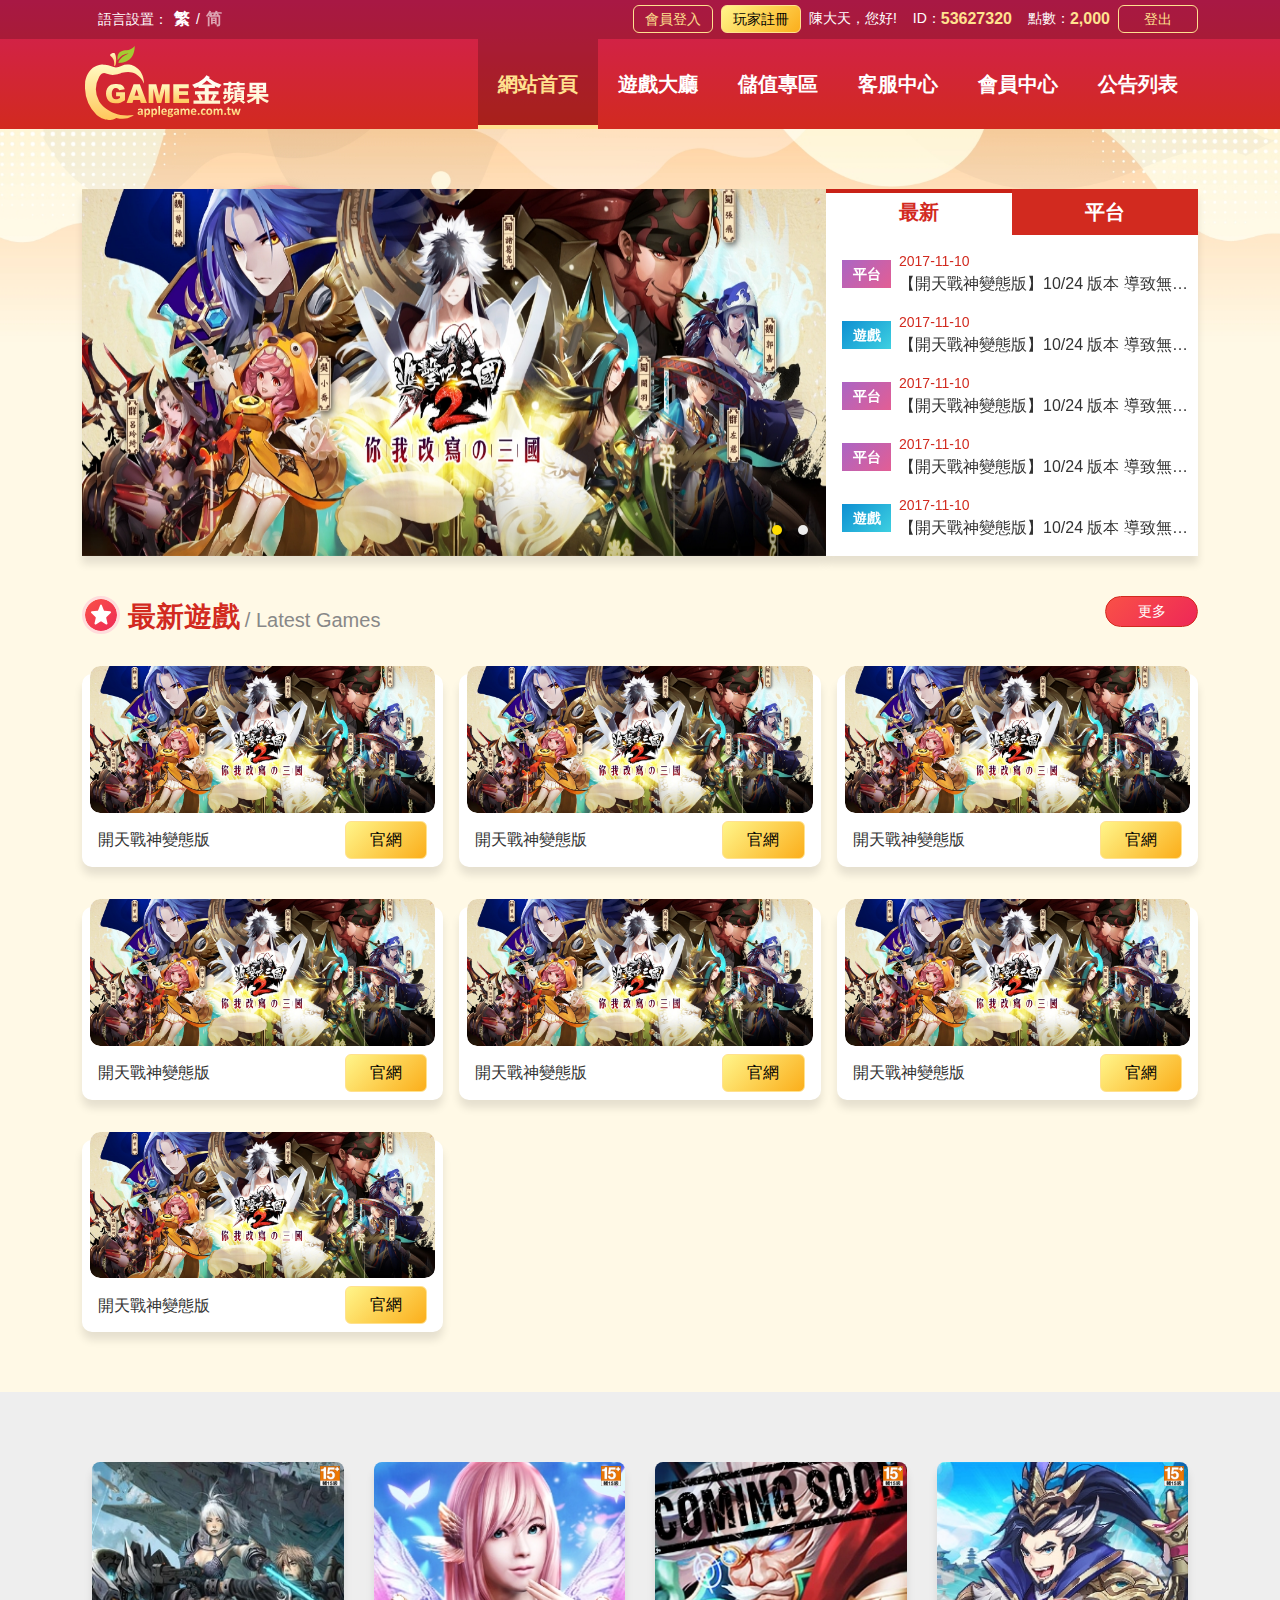
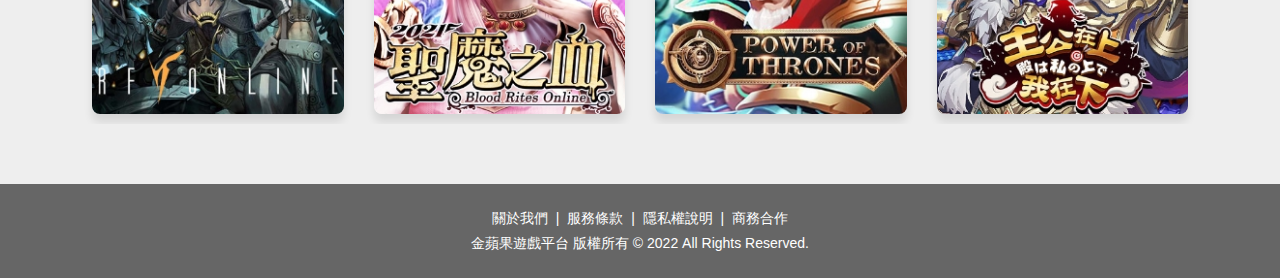
==== index.html @ 27bba3b9 "20220608_上傳" ====
<!DOCTYPE html>
<html lang="en">

<head>
    <meta charset="UTF-8">
    <meta name="viewport" content="width=device-width, initial-scale=1, shrink-to-fit=no">

    <meta http-equiv="X-UA-Compatible" content="ie=edge">
    <title>金蘋果遊戲平台</title>

    <!--bootstrap
    <link href="css/bootstrap.css" rel="stylesheet">-->

    <!-- 輪播樣式-Owl Stylesheets -->
    <link href="css/rd/owl.carousel.min.css" rel="stylesheet">
    <link href="css/rd/owl.theme.default.min.css" rel="stylesheet">

    <!--style-->
    <link href="css/all.css" rel="stylesheet">
</head>

<body>
    <header id="topnav" class="header">
        <a href="index.html" class="header-logo mr-md-auto"><img src="images/header/logo.svg"></a>
        <div class="ml-auto">
            <a class="header_navIcon" onclick="toggle('#navWrap')"><img src="images/header/icon_menu.svg"></a>

            <nav id="navWrap" class="header_nav navWrap">
                <div class="mask" onclick="toggle('#navWrap')"></div>
                <div class="cont">
                    <div class="nav-login-block">
                        <div class="container justify-content-between">
                            <div class="d-lg-flex order-2">
                                <div class="row gx-2">
                                    <div class="col-6 d-grid">
                                        <button type="button" class="btn btn-outline-secondary" onclick="window.location.href='login.html';">會員登入</button>
                                    </div>
                                    <div class="col-6 d-grid">
                                        <button type="button" class="btn btn-secondary">玩家註冊</button>
                                    </div>
                                </div>
                                <div class="info-login">
                                    <h3>陳大天，您好!</h3>
                                    <p class="info-login-text01">
                                        <span>ID：</span>
                                        <span class="info-amount">53627320</span>
                                    </p>
                                    <p class="info-login-text02">
                                        <span>點數：</span>
                                        <span class="info-amount">2,000</span>
                                    </p>
                                    <div class="d-grid col-lg-2">
                                        <button type="button" class="btn btn-outline-secondary">登出</button>
                                    </div>
                                </div>
                            </div>
                            <div class="lang-block">語言設置：<a href="#" class="tw active">繁</a>/<a href="#" class="cn">简</a>
                            </div>
                        </div>
                    </div>
                    <div class="nav-box container">
                        <ul class="nav justify-content-end">
                            <!--menu-->
                            <li class="nav-item active"><a class="nav-link" href="index.html"><span><img src="images/common_icon/icon_navlist.svg"></span>網站首頁</a></li>
                            <li class="nav-item"><a class="nav-link" href="game-list.html"><span><img src="images/common_icon/icon_navlist.svg"></span>遊戲大廳</a></li>
                            <li class="nav-item"><a class="nav-link" href="pay.html"><span><img src="images/common_icon/icon_navlist.svg"></span>儲值專區</a></li>
                            <li class="nav-item"><a class="nav-link" href="faq.html"><span><img src="images/common_icon/icon_navlist.svg"></span>客服中心</a></li>
                            <li class="nav-item"><a class="nav-link" href="member.html"><span><img src="images/common_icon/icon_navlist.svg"></span>會員中心</a></li>
                            <li class="nav-item"><a class="nav-link" href="news-list.html"><span><img src="images/common_icon/icon_navlist.svg"></span>公告列表</a></li>
                        </ul>
                    </div>
                    <!--/menu-->

                </div>
            </nav>
        </div>
    </header>
    <div class="wrap">
        <div class="section section-style01">
            <div class="container">
                <div class="row g-0">
                    <div class="col-lg-8 mb-3">
                        <div class="main-random-block shadow">
                            <!--大輪播-->
                            <div id="main-random" class="owl-carousel owl-theme">
                                <div class="item">
                                    <div class="rd-shading"></div>
                                    <img src="images/gamePic/gamePic_01.jpg" alt="">
                                </div>
                                <div class="item">
                                    <div class="rd-shading"></div>
                                    <img src="images/gamePic/gamePic_02.jpg" alt="">
                                </div>
                            </div>
                            <!--/大輪播-->
                        </div>
                    </div>
                    <div class="col-lg-4 mb-3">
                        <div class="con-block rounded-0 shadow">
                            <!--最新公告-->
                            <div class="news-list">
                                <div class="tabs-style01 bg-danger">
                                    <div class="nav nav-pills nav-fill" id="pills-tab" role="tablist">
                                        <a class="nav-item nav-link active" id="news-type01-tab" data-bs-toggle="pill" data-bs-target="#news-type01" role="tab" aria-controls="news-type01" aria-selected="true">
                                            <span>最新</span>
                                        </a>
                                        <a class="nav-item nav-link" id="news-type02-tab" data-bs-toggle="pill" data-bs-target="#news-type02" role="tab" aria-controls="news-type02" aria-selected="false">
                                            <span>平台</span>
                                        </a>
                                    </div>
                                </div>
                                <div class="tab-content p-lg-2 p-1" id="pills-tabContent">
                                    <div class="tab-pane fade show active" id="news-type01" role="tabpanel" aria-labelledby="news-type01-tab">
                                        <ul>
                                            <li>
                                                <a href="news-infor.html" class="news-list-item d-flex align-items-center">
                                                    <span class="badge badge-bg1-gradient me-2">平台</span>
                                                    <div class="news-list-r">
                                                        <div class="text-danger fs-14">2017-11-10</div>
                                                        <div class="text-truncate">【開天戰神變態版】10/24 版本 導致無法登入問題</div>
                                                    </div>
                                                </a>
                                            </li>
                                            <li>
                                                <a href="news-infor.html" class="news-list-item d-flex align-items-center">
                                                    <span class="badge badge-bg2-gradient me-2">遊戲</span>
                                                    <div class="news-list-r">
                                                        <div class="text-danger fs-14">2017-11-10</div>
                                                        <div class="text-truncate">【開天戰神變態版】10/24 版本 導致無法登入問題</div>
                                                    </div>
                                                </a>
                                            </li>
                                            <li>
                                                <a href="news-infor.html" class="news-list-item d-flex align-items-center">
                                                    <span class="badge badge-bg1-gradient me-2">平台</span>
                                                    <div class="news-list-r">
                                                        <div class="text-danger fs-14">2017-11-10</div>
                                                        <div class="text-truncate">【開天戰神變態版】10/24 版本 導致無法登入問題</div>
                                                    </div>
                                                </a>
                                            </li>
                                            <li>
                                                <a href="news-infor.html" class="news-list-item d-flex align-items-center">
                                                    <span class="badge badge-bg1-gradient me-2">平台</span>
                                                    <div class="news-list-r">
                                                        <div class="text-danger fs-14">2017-11-10</div>
                                                        <div class="text-truncate">【開天戰神變態版】10/24 版本 導致無法登入問題</div>
                                                    </div>
                                                </a>
                                            </li>
                                            <li>
                                                <a href="news-infor.html" class="news-list-item d-flex align-items-center">
                                                    <span class="badge badge-bg2-gradient me-2">遊戲</span>
                                                    <div class="news-list-r">
                                                        <div class="text-danger fs-14">2017-11-10</div>
                                                        <div class="text-truncate">【開天戰神變態版】10/24 版本 導致無法登入問題</div>
                                                    </div>
                                                </a>
                                            </li>
                                        </ul>
                                    </div>
                                    <div class="tab-pane fade" id="news-type02" role="tabpanel" aria-labelledby="news-type02-tab">
                                        <ul>
                                            <li>
                                                <a href="news-infor.html" class="news-list-item d-flex align-items-center">
                                                    <span class="badge badge-bg1-gradient me-2">平台</span>
                                                    <div class="news-list-r">
                                                        <div class="text-danger fs-14">2017-11-10</div>
                                                        <div class="text-truncate">【開天戰神變態版】10/24 版本 導致無法登入問題</div>
                                                    </div>
                                                </a>
                                            </li>
                                            <li>
                                                <a href="news-infor.html" class="news-list-item d-flex align-items-center">
                                                    <span class="badge badge-bg1-gradient me-2">平台</span>
                                                    <div class="news-list-r">
                                                        <div class="text-danger fs-14">2017-11-10</div>
                                                        <div class="text-truncate">【開天戰神變態版】10/24 版本 導致無法登入問題</div>
                                                    </div>
                                                </a>
                                            </li>
                                            <li>
                                                <a href="news-infor.html" class="news-list-item d-flex align-items-center">
                                                    <span class="badge badge-bg1-gradient me-2">平台</span>
                                                    <div class="news-list-r">
                                                        <div class="text-danger fs-14">2017-11-10</div>
                                                        <div class="text-truncate">【開天戰神變態版】10/24 版本 導致無法登入問題</div>
                                                    </div>
                                                </a>
                                            </li>
                                            <li>
                                                <a href="news-infor.html" class="news-list-item d-flex align-items-center">
                                                    <span class="badge badge-bg1-gradient me-2">平台</span>
                                                    <div class="news-list-r">
                                                        <div class="text-danger fs-14">2017-11-10</div>
                                                        <div class="text-truncate">【開天戰神變態版】10/24 版本 導致無法登入問題</div>
                                                    </div>
                                                </a>
                                            </li>
                                            <li>
                                                <a href="news-infor.html" class="news-list-item d-flex align-items-center">
                                                    <span class="badge badge-bg1-gradient me-2">平台</span>
                                                    <div class="news-list-r">
                                                        <div class="text-danger fs-14">2017-11-10</div>
                                                        <div class="text-truncate">【開天戰神變態版】10/24 版本 導致無法登入問題</div>
                                                    </div>
                                                </a>
                                            </li>
                                        </ul>
                                    </div>
                                    <div class="tab-pane fade" id="news-type03" role="tabpanel" aria-labelledby="news-type03-tab">
                                        <ul>
                                            <li>
                                                <a href="news-infor.html" class="news-list-item d-flex align-items-center">
                                                    <span class="badge bg-info me-2">遊戲</span>
                                                    <div class="news-list-r">
                                                        <div class="text-danger fs-14">2017-11-10</div>
                                                        <div class="text-truncate">【開天戰神變態版】10/24 版本 導致無法登入問題</div>
                                                    </div>
                                                </a>
                                            </li>
                                            <li>
                                                <a href="news-infor.html" class="news-list-item d-flex align-items-center">
                                                    <span class="badge bg-info me-2">遊戲</span>
                                                    <div class="news-list-r">
                                                        <div class="text-danger fs-14">2017-11-10</div>
                                                        <div class="text-truncate">【開天戰神變態版】10/24 版本 導致無法登入問題</div>
                                                    </div>
                                                </a>
                                            </li>
                                            <li>
                                                <a href="news-infor.html" class="news-list-item d-flex align-items-center">
                                                    <span class="badge bg-info me-2">遊戲</span>
                                                    <div class="news-list-r">
                                                        <div class="text-danger fs-14">2017-11-10</div>
                                                        <div class="text-truncate">【開天戰神變態版】10/24 版本 導致無法登入問題</div>
                                                    </div>
                                                </a>
                                            </li>
                                            <li>
                                                <a href="news-infor.html" class="news-list-item d-flex align-items-center">
                                                    <span class="badge bg-info me-2">遊戲</span>
                                                    <div class="news-list-r">
                                                        <div class="text-danger fs-14">2017-11-10</div>
                                                        <div class="text-truncate">【開天戰神變態版】10/24 版本 導致無法登入問題</div>
                                                    </div>
                                                </a>
                                            </li>
                                            <li>
                                                <a href="news-infor.html" class="news-list-item d-flex align-items-center">
                                                    <span class="badge bg-info me-2">遊戲</span>
                                                    <div class="news-list-r">
                                                        <div class="text-danger fs-14">2017-11-10</div>
                                                        <div class="text-truncate">【開天戰神變態版】10/24 版本 導致無法登入問題</div>
                                                    </div>
                                                </a>
                                            </li>
                                        </ul>
                                    </div>
                                </div>
                            </div>
                        </div>
                        <!-- /遊戲公告-->
                    </div>
                </div>
                <h2 class="subtitle-style01 mt-lg-4 mt-2 mb-0 clearfix">
                    <img src="images/home/subtitle_newgames.svg">
                    <span>最新遊戲</span><span class="en">/ Latest Games</span>
                    <div class="col-lg-1 col-2 d-grid float-end">
                        <button type="button" class="btn btn-sm btn-primary rounded-pill">更多</button>
                    </div>
                </h2>
                <!--最新遊戲-->
                <div class="row g-3 gy-lg-4 mt-0">
                    <div class="col-lg-4 col-md-6 pt-3">
                        <div class="card pd-item shadow px-2">
                            <div class="row g-0">
                              <div class="col-md-12 col-4 overflow-hidden rounded-3 mt-n2 mb-md-0 mb-2">
                                <img src="images/gamePic/gamePic_01.jpg" class="card-img w-100 h-100 o-f-cover" alt="">
                              </div>
                              <div class="col-md-12 col-8">
                                <div class="card-body d-flex align-items-center justify-content-between">
                                  <h6 class="card-title text-truncate mb-0">開天戰神變態版</h6>
                                  <button type="button" class="col-lg-3 col-4 btn btn-secondary">官網</button>
                                </div>
                              </div>
                            </div>
                        </div>
                    </div>
                    <div class="col-lg-4 col-md-6 pt-3">
                        <div class="card pd-item shadow px-2">
                            <div class="row g-0">
                              <div class="col-md-12 col-4 overflow-hidden rounded-3 mt-n2 mb-md-0 mb-2">
                                <img src="images/gamePic/gamePic_01.jpg" class="card-img w-100 h-100 o-f-cover" alt="">
                              </div>
                              <div class="col-md-12 col-8">
                                <div class="card-body d-flex align-items-center justify-content-between">
                                  <h6 class="card-title text-truncate mb-0">開天戰神變態版</h6>
                                  <button type="button" class="col-lg-3 col-4 btn btn-secondary">官網</button>
                                </div>
                              </div>
                            </div>
                        </div>
                    </div>
                    <div class="col-lg-4 col-md-6 pt-3">
                        <div class="card pd-item shadow px-2">
                            <div class="row g-0">
                              <div class="col-12 overflow-hidden rounded-3 mt-n2 mb-md-0 mb-2">
                                <img src="images/gamePic/gamePic_01.jpg" class="card-img w-100 h-100 o-f-cover" alt="">
                              </div>
                              <div class="col-12">
                                <div class="card-body d-flex align-items-center justify-content-between">
                                  <h6 class="card-title text-truncate mb-0">開天戰神變態版</h6>
                                  <button type="button" class="col-lg-3 col-4 btn btn-secondary">官網</button>
                                </div>
                              </div>
                            </div>
                        </div>
                    </div>
                    <div class="col-lg-4 col-md-6 pt-3">
                        <div class="card pd-item shadow px-2">
                            <div class="row g-0">
                              <div class="col-md-12 col-4 overflow-hidden rounded-3 mt-n2 mb-md-0 mb-2">
                                <img src="images/gamePic/gamePic_01.jpg" class="card-img w-100 h-100 o-f-cover" alt="">
                              </div>
                              <div class="col-md-12 col-8">
                                <div class="card-body d-flex align-items-center justify-content-between">
                                  <h6 class="card-title text-truncate mb-0">開天戰神變態版</h6>
                                  <button type="button" class="col-lg-3 col-4 btn btn-secondary">官網</button>
                                </div>
                              </div>
                            </div>
                        </div>
                    </div>
                    <div class="col-lg-4 col-md-6 pt-3">
                        <div class="card pd-item shadow px-2">
                            <div class="row g-0">
                              <div class="col-md-12 col-4 overflow-hidden rounded-3 mt-n2 mb-md-0 mb-2">
                                <img src="images/gamePic/gamePic_01.jpg" class="card-img w-100 h-100 o-f-cover" alt="">
                              </div>
                              <div class="col-md-12 col-8">
                                <div class="card-body d-flex align-items-center justify-content-between">
                                  <h6 class="card-title text-truncate mb-0">開天戰神變態版</h6>
                                  <button type="button" class="col-lg-3 col-4 btn btn-secondary">官網</button>
                                </div>
                              </div>
                            </div>
                        </div>
                    </div>
                    <div class="col-lg-4 col-md-6 pt-3">
                        <div class="card pd-item shadow px-2">
                            <div class="row g-0">
                              <div class="col-md-12 col-4 overflow-hidden rounded-3 mt-n2 mb-md-0 mb-2">
                                <img src="images/gamePic/gamePic_01.jpg" class="card-img w-100 h-100 o-f-cover" alt="">
                              </div>
                              <div class="col-md-12 col-8">
                                <div class="card-body d-flex align-items-center justify-content-between">
                                  <h6 class="card-title text-truncate mb-0">開天戰神變態版</h6>
                                  <button type="button" class="col-lg-3 col-4 btn btn-secondary">官網</button>
                                </div>
                              </div>
                            </div>
                        </div>
                    </div>
                    <div class="col-lg-4 col-md-6 pt-3">
                        <div class="card pd-item shadow px-2">
                            <div class="row g-0">
                              <div class="col-md-12 col-4 overflow-hidden rounded-3 mt-n2 mb-md-0 mb-2">
                                <img src="images/gamePic/gamePic_01.jpg" class="card-img w-100 h-100 o-f-cover" alt="">
                              </div>
                              <div class="col-md-12 col-8">
                                <div class="card-body d-flex align-items-center justify-content-between">
                                  <h6 class="card-title text-truncate mb-0">開天戰神變態版</h6>
                                  <button type="button" class="col-lg-3 col-4 btn btn-secondary">官網</button>
                                </div>
                              </div>
                            </div>
                        </div>
                    </div>
                </div>
                <!--/最新遊戲-->
            </div>
        </div>
        <div class="section section-style02">
            <div class="container">
                <div class="ad-block">
                    <!--AD廣告-->
                    <div id="ad-random" class="owl-carousel owl-theme">
                        <div class="item ad-item">
                            <a href="#" class="ad-img shadow">
                                <img class="gameList-tagAge" src="images/game_rating15.jpg" alt="輔導級">
                                <img src="images/adPic/adPic_01.jpg" alt="">
                            </a>
                        </div>
                        <div class="item ad-item">
                            <a href="#" class="ad-img shadow">
                                <img class="gameList-tagAge" src="images/game_rating15.jpg" alt="輔導級">
                                <img src="images/adPic/adPic_02.jpg" alt="">
                            </a>
                        </div>
                        <div class="item ad-item">
                            <a href="#" class="ad-img shadow">
                                <img class="gameList-tagAge" src="images/game_rating15.jpg" alt="輔導級">
                                <img src="images/adPic/adPic_03.jpg" alt="">
                            </a>
                        </div>
                        <div class="item ad-item">
                            <a href="#" class="ad-img shadow">
                                <img class="gameList-tagAge" src="images/game_rating15.jpg" alt="輔導級">
                                <img src="images/adPic/adPic_04.jpg" alt="">
                            </a>
                        </div>
                        <div class="item ad-item">
                            <a href="#" class="ad-img shadow">
                                <img class="gameList-tagAge" src="images/game_rating15.jpg" alt="輔導級">
                                <img src="images/adPic/adPic_05.jpg" alt="">
                            </a>
                        </div>
                    </div>
                </div>
                <!--/AD廣告-->
            </div>
        </div>
    </div>
    <footer class="footer">
        <!--footer-->
        <div class="container text-center">
            <p class="footer-link"><a href="#">關於我們</a> | <a href="#">服務條款</a> | <a href="#">隱私權說明</a> | <a href="#">商務合作</a></p>
            <p>金蘋果遊戲平台 版權所有 © 2022 All Rights Reserved.</p>
        </div>

    </footer>
    <!--/footer-->

    <div class="tabbar">
        <!--tabbar-->
        <a href="index.html" class="col active">
            <img class="icon-off" src="images/tabbar/icon_home_r.svg" alt="">
            <img class="icon-on" src="images/tabbar/icon_home_w.svg" alt="">
            <p>首頁</p>
        </a>
        <a href="game-list.html" class="col">
            <img class="icon-off" src="images/tabbar/icon_game_r.svg" alt="">
            <img class="icon-on" src="images/tabbar/icon_game_w.svg" alt="">
            <p>遊戲</p>
        </a>
        <a href="news-list.html" class="col">
            <img class="icon-off" src="images/tabbar/icon_news_r.svg" alt="">
            <img class="icon-on" src="images/tabbar/icon_news_w.svg" alt="">
            <p>公告</p>
        </a>
        <a href="login.html" class="col">
            <img class="icon-off" src="images/tabbar/icon_register_r.svg" alt="">
            <img class="icon-on" src="images/tabbar/icon_register_w.svg" alt="">
            <p>註冊</p>
        </a>
        <a href="login.html" class="col">
            <img class="icon-off" src="images/tabbar/icon_login_r.svg" alt="">
            <img class="icon-on" src="images/tabbar/icon_login_w.svg" alt="">
            <p>登入</p>
        </a>
    </div>
    <!--/tabbar-->

    <!--bootstrap-->
    <script src="js/bootstrap.bundle.min.js"></script>
    <script>
        function toggle(id) {
            $('.open').not($(id)).removeClass('open');
            $(id).toggleClass('open');
        }
    </script>

    <script>
        /* 提示框 */
        $(function() {
            $('[data-toggle="tooltip"]').tooltip()
        })
    </script>


    <!-- owl輪播套件 -->
    <!-- javascript-for輪播 -->
    <script src="js/rd/sponsor/jquery.min.js"></script>
    <script src="js/rd/owl.carousel.min.js"></script>
    <!-- owl輪播套件 -->
    <script>
        $(document).ready(function() {
            var owl = $('#main-random');
            owl.owlCarousel({
                loop: true,
                nav: false,
                dots: true,
                autoplay: true,
                autoplayTimeout: 2500,
                autoplayHoverPause: true,
                items: 1,
                animateOut: 'fadeOut'
            });
        })
    </script>


    <!-- owl輪播套件/AD廣告 -->
    <script>
        $(document).ready(function() {
            var owl = $('#ad-random');
            owl.owlCarousel({
                loop: true,
                nav: false,
                dots: false,
                margin: 10,
                autoplay: true,
                autoplayTimeout: 2000,
                autoplayHoverPause: true,
                responsiveClass: true,
                responsive: {
                    0: {
                        items: 2,
                    },
                    420: {
                        items: 3,
                    },
                    1000: {
                        items: 4,
                    }
                }
            });
            owl.on('mousewheel', '.owl-stage', function(e) {
                if (e.deltaY > 0) {
                    owl.trigger('next.owl');
                } else {
                    owl.trigger('prev.owl');
                }
                e.preventDefault();
            });
        })
    </script>

    <!--header fixed-->
    <script>
        $(document).ready(function(){
            $(window).scroll(function(){
                var scrollTop = $(window).scrollTop();
                if (scrollTop > 46) {
                    $('body').addClass('header-fixed');
                } else {
                    $('body').removeClass('header-fixed');
                }
            });
        });
    </script>
</body>

</html>
---- css/all.css ----
@charset "UTF-8";
:root {
  --bs-blue: #429FDE;
  --bs-indigo: #6610f2;
  --bs-purple: #6f42c1;
  --bs-pink: #d63384;
  --bs-red: #D22A1F;
  --bs-orange: #FF5E00;
  --bs-yellow: #FFE18F;
  --bs-green: #198754;
  --bs-teal: #20c997;
  --bs-cyan: #309AC1;
  --bs-white: #FFFFFF;
  --bs-gray: #666666;
  --bs-gray-dark: #333333;
  --bs-gray-100: #F5F5F5;
  --bs-gray-200: #EEEEEE;
  --bs-gray-300: #DDDDDD;
  --bs-gray-400: #999999;
  --bs-gray-500: #888888;
  --bs-gray-600: #666666;
  --bs-gray-700: #495057;
  --bs-gray-800: #333333;
  --bs-gray-900: #212529;
  --bs-primary: #D22A1F;
  --bs-secondary: #FFE18F;
  --bs-success: #198754;
  --bs-info: #309AC1;
  --bs-warning: #FF5E00;
  --bs-danger: #D22A1F;
  --bs-light: #F5F5F5;
  --bs-dark: #333333;
  --bs-primary-rgb: 210, 42, 31;
  --bs-secondary-rgb: 255, 225, 143;
  --bs-success-rgb: 25, 135, 84;
  --bs-info-rgb: 48, 154, 193;
  --bs-warning-rgb: 255, 94, 0;
  --bs-danger-rgb: 210, 42, 31;
  --bs-light-rgb: 245, 245, 245;
  --bs-dark-rgb: 51, 51, 51;
  --bs-white-rgb: 255, 255, 255;
  --bs-black-rgb: 0, 0, 0;
  --bs-body-color-rgb: 51, 51, 51;
  --bs-body-bg-rgb: 255, 249, 230;
  --bs-font-sans-serif: system-ui, -apple-system, "Segoe UI", Roboto, "Helvetica Neue", Arial, "Noto Sans", "Liberation Sans", sans-serif, "Apple Color Emoji", "Segoe UI Emoji", "Segoe UI Symbol", "Noto Color Emoji";
  --bs-font-monospace: SFMono-Regular, Menlo, Monaco, Consolas, "Liberation Mono", "Courier New", monospace;
  --bs-gradient: linear-gradient(180deg, rgba(255, 255, 255, 0.15), rgba(255, 255, 255, 0));
  --bs-body-font-family: Heebo, sans-serif;
  --bs-body-font-size: 1rem;
  --bs-body-font-weight: 400;
  --bs-body-line-height: 1.5;
  --bs-body-color: #333333;
  --bs-body-bg: #FFF9E6;
}

*,
*::before,
*::after {
  -webkit-box-sizing: border-box;
          box-sizing: border-box;
}

@media (prefers-reduced-motion: no-preference) {
  :root {
    scroll-behavior: smooth;
  }
}

body {
  margin: 0;
  font-family: var(--bs-body-font-family);
  font-size: var(--bs-body-font-size);
  font-weight: var(--bs-body-font-weight);
  line-height: var(--bs-body-line-height);
  color: var(--bs-body-color);
  text-align: var(--bs-body-text-align);
  background-color: var(--bs-body-bg);
  -webkit-text-size-adjust: 100%;
  -webkit-tap-highlight-color: rgba(0, 0, 0, 0);
}

hr {
  margin: 1rem 0;
  color: inherit;
  background-color: currentColor;
  border: 0;
  opacity: 0.25;
}

hr:not([size]) {
  height: 1px;
}

h1, .h1, h2, .h2, h3, .h3, h4, .h4, h5, .h5, h6, .h6 {
  margin-top: 0;
  margin-bottom: 0.5rem;
  font-weight: 500;
  line-height: 1.2;
}

h1, .h1 {
  font-size: calc(1.375rem + 1.5vw);
}

@media (min-width: 1200px) {
  h1, .h1 {
    font-size: 2.5rem;
  }
}

h2, .h2 {
  font-size: calc(1.325rem + 0.9vw);
}

@media (min-width: 1200px) {
  h2, .h2 {
    font-size: 2rem;
  }
}

h3, .h3 {
  font-size: calc(1.3rem + 0.6vw);
}

@media (min-width: 1200px) {
  h3, .h3 {
    font-size: 1.75rem;
  }
}

h4, .h4 {
  font-size: calc(1.275rem + 0.3vw);
}

@media (min-width: 1200px) {
  h4, .h4 {
    font-size: 1.5rem;
  }
}

h5, .h5 {
  font-size: 1.25rem;
}

h6, .h6 {
  font-size: 1rem;
}

p {
  margin-top: 0;
  margin-bottom: 1rem;
}

abbr[title],
abbr[data-bs-original-title] {
  -webkit-text-decoration: underline dotted;
          text-decoration: underline dotted;
  cursor: help;
  text-decoration-skip-ink: none;
}

address {
  margin-bottom: 1rem;
  font-style: normal;
  line-height: inherit;
}

ol,
ul {
  padding-left: 2rem;
}

ol,
ul,
dl {
  margin-top: 0;
  margin-bottom: 1rem;
}

ol ol,
ul ul,
ol ul,
ul ol {
  margin-bottom: 0;
}

dt {
  font-weight: 700;
}

dd {
  margin-bottom: .5rem;
  margin-left: 0;
}

blockquote {
  margin: 0 0 1rem;
}

b,
strong {
  font-weight: bolder;
}

small, .small {
  font-size: 0.875em;
}

mark, .mark {
  padding: 0.2em;
  background-color: #fcf8e3;
}

sub,
sup {
  position: relative;
  font-size: 0.75em;
  line-height: 0;
  vertical-align: baseline;
}

sub {
  bottom: -.25em;
}

sup {
  top: -.5em;
}

a {
  color: #429FDE;
  text-decoration: none;
}

a:hover {
  color: #357fb2;
}

a:not([href]):not([class]), a:not([href]):not([class]):hover {
  color: inherit;
  text-decoration: none;
}

pre,
code,
kbd,
samp {
  font-family: var(--bs-font-monospace);
  font-size: 1em;
  direction: ltr /* rtl:ignore */;
  unicode-bidi: bidi-override;
}

pre {
  display: block;
  margin-top: 0;
  margin-bottom: 1rem;
  overflow: auto;
  font-size: 0.875em;
}

pre code {
  font-size: inherit;
  color: inherit;
  word-break: normal;
}

code {
  font-size: 0.875em;
  color: #d63384;
  word-wrap: break-word;
}

a > code {
  color: inherit;
}

kbd {
  padding: 0.2rem 0.4rem;
  font-size: 0.875em;
  color: #FFFFFF;
  background-color: #212529;
  border-radius: 4px;
}

kbd kbd {
  padding: 0;
  font-size: 1em;
  font-weight: 700;
}

figure {
  margin: 0 0 1rem;
}

img,
svg {
  vertical-align: middle;
}

table {
  caption-side: bottom;
  border-collapse: collapse;
}

caption {
  padding-top: 0.5rem;
  padding-bottom: 0.5rem;
  color: #666666;
  text-align: left;
}

th {
  text-align: inherit;
  text-align: -webkit-match-parent;
}

thead,
tbody,
tfoot,
tr,
td,
th {
  border-color: inherit;
  border-style: solid;
  border-width: 0;
}

label {
  display: inline-block;
}

button {
  border-radius: 0;
}

button:focus:not(:focus-visible) {
  outline: 0;
}

input,
button,
select,
optgroup,
textarea {
  margin: 0;
  font-family: inherit;
  font-size: inherit;
  line-height: inherit;
}

button,
select {
  text-transform: none;
}

[role="button"] {
  cursor: pointer;
}

select {
  word-wrap: normal;
}

select:disabled {
  opacity: 1;
}

[list]::-webkit-calendar-picker-indicator {
  display: none;
}

button,
[type="button"],
[type="reset"],
[type="submit"] {
  -webkit-appearance: button;
}

button:not(:disabled),
[type="button"]:not(:disabled),
[type="reset"]:not(:disabled),
[type="submit"]:not(:disabled) {
  cursor: pointer;
}

::-moz-focus-inner {
  padding: 0;
  border-style: none;
}

textarea {
  resize: vertical;
}

fieldset {
  min-width: 0;
  padding: 0;
  margin: 0;
  border: 0;
}

legend {
  float: left;
  width: 100%;
  padding: 0;
  margin-bottom: 0.5rem;
  font-size: calc(1.275rem + 0.3vw);
  line-height: inherit;
}

@media (min-width: 1200px) {
  legend {
    font-size: 1.5rem;
  }
}

legend + * {
  clear: left;
}

::-webkit-datetime-edit-fields-wrapper,
::-webkit-datetime-edit-text,
::-webkit-datetime-edit-minute,
::-webkit-datetime-edit-hour-field,
::-webkit-datetime-edit-day-field,
::-webkit-datetime-edit-month-field,
::-webkit-datetime-edit-year-field {
  padding: 0;
}

::-webkit-inner-spin-button {
  height: auto;
}

[type="search"] {
  outline-offset: -2px;
  -webkit-appearance: textfield;
}

/* rtl:raw:
[type="tel"],
[type="url"],
[type="email"],
[type="number"] {
  direction: ltr;
}
*/
::-webkit-search-decoration {
  -webkit-appearance: none;
}

::-webkit-color-swatch-wrapper {
  padding: 0;
}

::file-selector-button {
  font: inherit;
}

::-webkit-file-upload-button {
  font: inherit;
  -webkit-appearance: button;
}

output {
  display: inline-block;
}

iframe {
  border: 0;
}

summary {
  display: list-item;
  cursor: pointer;
}

progress {
  vertical-align: baseline;
}

[hidden] {
  display: none !important;
}

.lead {
  font-size: 1.25rem;
  font-weight: 300;
}

.display-1 {
  font-size: calc(1.625rem + 4.5vw);
  font-weight: 300;
  line-height: 1.2;
}

@media (min-width: 1200px) {
  .display-1 {
    font-size: 5rem;
  }
}

.display-2 {
  font-size: calc(1.575rem + 3.9vw);
  font-weight: 300;
  line-height: 1.2;
}

@media (min-width: 1200px) {
  .display-2 {
    font-size: 4.5rem;
  }
}

.display-3 {
  font-size: calc(1.525rem + 3.3vw);
  font-weight: 300;
  line-height: 1.2;
}

@media (min-width: 1200px) {
  .display-3 {
    font-size: 4rem;
  }
}

.display-4 {
  font-size: calc(1.475rem + 2.7vw);
  font-weight: 300;
  line-height: 1.2;
}

@media (min-width: 1200px) {
  .display-4 {
    font-size: 3.5rem;
  }
}

.display-5 {
  font-size: calc(1.425rem + 2.1vw);
  font-weight: 300;
  line-height: 1.2;
}

@media (min-width: 1200px) {
  .display-5 {
    font-size: 3rem;
  }
}

.display-6 {
  font-size: calc(1.375rem + 1.5vw);
  font-weight: 300;
  line-height: 1.2;
}

@media (min-width: 1200px) {
  .display-6 {
    font-size: 2.5rem;
  }
}

.list-unstyled {
  padding-left: 0;
  list-style: none;
}

.list-inline {
  padding-left: 0;
  list-style: none;
}

.list-inline-item {
  display: inline-block;
}

.list-inline-item:not(:last-child) {
  margin-right: 0.5rem;
}

.initialism {
  font-size: 0.875em;
  text-transform: uppercase;
}

.blockquote {
  margin-bottom: 1rem;
  font-size: 1.25rem;
}

.blockquote > :last-child {
  margin-bottom: 0;
}

.blockquote-footer {
  margin-top: -1rem;
  margin-bottom: 1rem;
  font-size: 0.875em;
  color: #666666;
}

.blockquote-footer::before {
  content: "\2014\00A0";
}

.img-fluid {
  max-width: 100%;
  height: auto;
}

.img-thumbnail {
  padding: 0.25rem;
  background-color: #FFF9E6;
  border: 1px solid #DDDDDD;
  border-radius: 6px;
  max-width: 100%;
  height: auto;
}

.figure {
  display: inline-block;
}

.figure-img {
  margin-bottom: 0.5rem;
  line-height: 1;
}

.figure-caption {
  font-size: 0.875em;
  color: #666666;
}

.row {
  --bs-gutter-x: 1.5rem;
  --bs-gutter-y: 0;
  display: -webkit-box;
  display: -ms-flexbox;
  display: flex;
  -ms-flex-wrap: wrap;
      flex-wrap: wrap;
  margin-top: calc(-1 * var(--bs-gutter-y));
  margin-right: calc(-.5 * var(--bs-gutter-x));
  margin-left: calc(-.5 * var(--bs-gutter-x));
}

.row > * {
  -ms-flex-negative: 0;
      flex-shrink: 0;
  width: 100%;
  max-width: 100%;
  padding-right: calc(var(--bs-gutter-x) * .5);
  padding-left: calc(var(--bs-gutter-x) * .5);
  margin-top: var(--bs-gutter-y);
}

.col {
  -webkit-box-flex: 1;
      -ms-flex: 1 0 0%;
          flex: 1 0 0%;
}

.row-cols-auto > * {
  -webkit-box-flex: 0;
      -ms-flex: 0 0 auto;
          flex: 0 0 auto;
  width: auto;
}

.row-cols-1 > * {
  -webkit-box-flex: 0;
      -ms-flex: 0 0 auto;
          flex: 0 0 auto;
  width: 100%;
}

.row-cols-2 > * {
  -webkit-box-flex: 0;
      -ms-flex: 0 0 auto;
          flex: 0 0 auto;
  width: 50%;
}

.row-cols-3 > * {
  -webkit-box-flex: 0;
      -ms-flex: 0 0 auto;
          flex: 0 0 auto;
  width: 33.33333%;
}

.row-cols-4 > * {
  -webkit-box-flex: 0;
      -ms-flex: 0 0 auto;
          flex: 0 0 auto;
  width: 25%;
}

.row-cols-5 > * {
  -webkit-box-flex: 0;
      -ms-flex: 0 0 auto;
          flex: 0 0 auto;
  width: 20%;
}

.row-cols-6 > * {
  -webkit-box-flex: 0;
      -ms-flex: 0 0 auto;
          flex: 0 0 auto;
  width: 16.66667%;
}

.col-auto {
  -webkit-box-flex: 0;
      -ms-flex: 0 0 auto;
          flex: 0 0 auto;
  width: auto;
}

.col-1 {
  -webkit-box-flex: 0;
      -ms-flex: 0 0 auto;
          flex: 0 0 auto;
  width: 8.33333%;
}

.col-2 {
  -webkit-box-flex: 0;
      -ms-flex: 0 0 auto;
          flex: 0 0 auto;
  width: 16.66667%;
}

.col-3 {
  -webkit-box-flex: 0;
      -ms-flex: 0 0 auto;
          flex: 0 0 auto;
  width: 25%;
}

.col-4 {
  -webkit-box-flex: 0;
      -ms-flex: 0 0 auto;
          flex: 0 0 auto;
  width: 33.33333%;
}

.col-5 {
  -webkit-box-flex: 0;
      -ms-flex: 0 0 auto;
          flex: 0 0 auto;
  width: 41.66667%;
}

.col-6 {
  -webkit-box-flex: 0;
      -ms-flex: 0 0 auto;
          flex: 0 0 auto;
  width: 50%;
}

.col-7 {
  -webkit-box-flex: 0;
      -ms-flex: 0 0 auto;
          flex: 0 0 auto;
  width: 58.33333%;
}

.col-8 {
  -webkit-box-flex: 0;
      -ms-flex: 0 0 auto;
          flex: 0 0 auto;
  width: 66.66667%;
}

.col-9 {
  -webkit-box-flex: 0;
      -ms-flex: 0 0 auto;
          flex: 0 0 auto;
  width: 75%;
}

.col-10 {
  -webkit-box-flex: 0;
      -ms-flex: 0 0 auto;
          flex: 0 0 auto;
  width: 83.33333%;
}

.col-11 {
  -webkit-box-flex: 0;
      -ms-flex: 0 0 auto;
          flex: 0 0 auto;
  width: 91.66667%;
}

.col-12 {
  -webkit-box-flex: 0;
      -ms-flex: 0 0 auto;
          flex: 0 0 auto;
  width: 100%;
}

.offset-1 {
  margin-left: 8.33333%;
}

.offset-2 {
  margin-left: 16.66667%;
}

.offset-3 {
  margin-left: 25%;
}

.offset-4 {
  margin-left: 33.33333%;
}

.offset-5 {
  margin-left: 41.66667%;
}

.offset-6 {
  margin-left: 50%;
}

.offset-7 {
  margin-left: 58.33333%;
}

.offset-8 {
  margin-left: 66.66667%;
}

.offset-9 {
  margin-left: 75%;
}

.offset-10 {
  margin-left: 83.33333%;
}

.offset-11 {
  margin-left: 91.66667%;
}

.g-0,
.gx-0 {
  --bs-gutter-x: 0;
}

.g-0,
.gy-0 {
  --bs-gutter-y: 0;
}

.g-1,
.gx-1 {
  --bs-gutter-x: 0.25rem;
}

.g-1,
.gy-1 {
  --bs-gutter-y: 0.25rem;
}

.g-2,
.gx-2 {
  --bs-gutter-x: 0.5rem;
}

.g-2,
.gy-2 {
  --bs-gutter-y: 0.5rem;
}

.g-3,
.gx-3 {
  --bs-gutter-x: 1rem;
}

.g-3,
.gy-3 {
  --bs-gutter-y: 1rem;
}

.g-4,
.gx-4 {
  --bs-gutter-x: 1.5rem;
}

.g-4,
.gy-4 {
  --bs-gutter-y: 1.5rem;
}

.g-5,
.gx-5 {
  --bs-gutter-x: 2rem;
}

.g-5,
.gy-5 {
  --bs-gutter-y: 2rem;
}

.g-6,
.gx-6 {
  --bs-gutter-x: 2.5rem;
}

.g-6,
.gy-6 {
  --bs-gutter-y: 2.5rem;
}

.g-7,
.gx-7 {
  --bs-gutter-x: 3rem;
}

.g-7,
.gy-7 {
  --bs-gutter-y: 3rem;
}

.g-8,
.gx-8 {
  --bs-gutter-x: 3.5rem;
}

.g-8,
.gy-8 {
  --bs-gutter-y: 3.5rem;
}

.g-9,
.gx-9 {
  --bs-gutter-x: 4rem;
}

.g-9,
.gy-9 {
  --bs-gutter-y: 4rem;
}

.g-10,
.gx-10 {
  --bs-gutter-x: 5rem;
}

.g-10,
.gy-10 {
  --bs-gutter-y: 5rem;
}

@media (min-width: 576px) {
  .col-sm {
    -webkit-box-flex: 1;
        -ms-flex: 1 0 0%;
            flex: 1 0 0%;
  }
  .row-cols-sm-auto > * {
    -webkit-box-flex: 0;
        -ms-flex: 0 0 auto;
            flex: 0 0 auto;
    width: auto;
  }
  .row-cols-sm-1 > * {
    -webkit-box-flex: 0;
        -ms-flex: 0 0 auto;
            flex: 0 0 auto;
    width: 100%;
  }
  .row-cols-sm-2 > * {
    -webkit-box-flex: 0;
        -ms-flex: 0 0 auto;
            flex: 0 0 auto;
    width: 50%;
  }
  .row-cols-sm-3 > * {
    -webkit-box-flex: 0;
        -ms-flex: 0 0 auto;
            flex: 0 0 auto;
    width: 33.33333%;
  }
  .row-cols-sm-4 > * {
    -webkit-box-flex: 0;
        -ms-flex: 0 0 auto;
            flex: 0 0 auto;
    width: 25%;
  }
  .row-cols-sm-5 > * {
    -webkit-box-flex: 0;
        -ms-flex: 0 0 auto;
            flex: 0 0 auto;
    width: 20%;
  }
  .row-cols-sm-6 > * {
    -webkit-box-flex: 0;
        -ms-flex: 0 0 auto;
            flex: 0 0 auto;
    width: 16.66667%;
  }
  .col-sm-auto {
    -webkit-box-flex: 0;
        -ms-flex: 0 0 auto;
            flex: 0 0 auto;
    width: auto;
  }
  .col-sm-1 {
    -webkit-box-flex: 0;
        -ms-flex: 0 0 auto;
            flex: 0 0 auto;
    width: 8.33333%;
  }
  .col-sm-2 {
    -webkit-box-flex: 0;
        -ms-flex: 0 0 auto;
            flex: 0 0 auto;
    width: 16.66667%;
  }
  .col-sm-3 {
    -webkit-box-flex: 0;
        -ms-flex: 0 0 auto;
            flex: 0 0 auto;
    width: 25%;
  }
  .col-sm-4 {
    -webkit-box-flex: 0;
        -ms-flex: 0 0 auto;
            flex: 0 0 auto;
    width: 33.33333%;
  }
  .col-sm-5 {
    -webkit-box-flex: 0;
        -ms-flex: 0 0 auto;
            flex: 0 0 auto;
    width: 41.66667%;
  }
  .col-sm-6 {
    -webkit-box-flex: 0;
        -ms-flex: 0 0 auto;
            flex: 0 0 auto;
    width: 50%;
  }
  .col-sm-7 {
    -webkit-box-flex: 0;
        -ms-flex: 0 0 auto;
            flex: 0 0 auto;
    width: 58.33333%;
  }
  .col-sm-8 {
    -webkit-box-flex: 0;
        -ms-flex: 0 0 auto;
            flex: 0 0 auto;
    width: 66.66667%;
  }
  .col-sm-9 {
    -webkit-box-flex: 0;
        -ms-flex: 0 0 auto;
            flex: 0 0 auto;
    width: 75%;
  }
  .col-sm-10 {
    -webkit-box-flex: 0;
        -ms-flex: 0 0 auto;
            flex: 0 0 auto;
    width: 83.33333%;
  }
  .col-sm-11 {
    -webkit-box-flex: 0;
        -ms-flex: 0 0 auto;
            flex: 0 0 auto;
    width: 91.66667%;
  }
  .col-sm-12 {
    -webkit-box-flex: 0;
        -ms-flex: 0 0 auto;
            flex: 0 0 auto;
    width: 100%;
  }
  .offset-sm-0 {
    margin-left: 0;
  }
  .offset-sm-1 {
    margin-left: 8.33333%;
  }
  .offset-sm-2 {
    margin-left: 16.66667%;
  }
  .offset-sm-3 {
    margin-left: 25%;
  }
  .offset-sm-4 {
    margin-left: 33.33333%;
  }
  .offset-sm-5 {
    margin-left: 41.66667%;
  }
  .offset-sm-6 {
    margin-left: 50%;
  }
  .offset-sm-7 {
    margin-left: 58.33333%;
  }
  .offset-sm-8 {
    margin-left: 66.66667%;
  }
  .offset-sm-9 {
    margin-left: 75%;
  }
  .offset-sm-10 {
    margin-left: 83.33333%;
  }
  .offset-sm-11 {
    margin-left: 91.66667%;
  }
  .g-sm-0,
  .gx-sm-0 {
    --bs-gutter-x: 0;
  }
  .g-sm-0,
  .gy-sm-0 {
    --bs-gutter-y: 0;
  }
  .g-sm-1,
  .gx-sm-1 {
    --bs-gutter-x: 0.25rem;
  }
  .g-sm-1,
  .gy-sm-1 {
    --bs-gutter-y: 0.25rem;
  }
  .g-sm-2,
  .gx-sm-2 {
    --bs-gutter-x: 0.5rem;
  }
  .g-sm-2,
  .gy-sm-2 {
    --bs-gutter-y: 0.5rem;
  }
  .g-sm-3,
  .gx-sm-3 {
    --bs-gutter-x: 1rem;
  }
  .g-sm-3,
  .gy-sm-3 {
    --bs-gutter-y: 1rem;
  }
  .g-sm-4,
  .gx-sm-4 {
    --bs-gutter-x: 1.5rem;
  }
  .g-sm-4,
  .gy-sm-4 {
    --bs-gutter-y: 1.5rem;
  }
  .g-sm-5,
  .gx-sm-5 {
    --bs-gutter-x: 2rem;
  }
  .g-sm-5,
  .gy-sm-5 {
    --bs-gutter-y: 2rem;
  }
  .g-sm-6,
  .gx-sm-6 {
    --bs-gutter-x: 2.5rem;
  }
  .g-sm-6,
  .gy-sm-6 {
    --bs-gutter-y: 2.5rem;
  }
  .g-sm-7,
  .gx-sm-7 {
    --bs-gutter-x: 3rem;
  }
  .g-sm-7,
  .gy-sm-7 {
    --bs-gutter-y: 3rem;
  }
  .g-sm-8,
  .gx-sm-8 {
    --bs-gutter-x: 3.5rem;
  }
  .g-sm-8,
  .gy-sm-8 {
    --bs-gutter-y: 3.5rem;
  }
  .g-sm-9,
  .gx-sm-9 {
    --bs-gutter-x: 4rem;
  }
  .g-sm-9,
  .gy-sm-9 {
    --bs-gutter-y: 4rem;
  }
  .g-sm-10,
  .gx-sm-10 {
    --bs-gutter-x: 5rem;
  }
  .g-sm-10,
  .gy-sm-10 {
    --bs-gutter-y: 5rem;
  }
}

@media (min-width: 768px) {
  .col-md {
    -webkit-box-flex: 1;
        -ms-flex: 1 0 0%;
            flex: 1 0 0%;
  }
  .row-cols-md-auto > * {
    -webkit-box-flex: 0;
        -ms-flex: 0 0 auto;
            flex: 0 0 auto;
    width: auto;
  }
  .row-cols-md-1 > * {
    -webkit-box-flex: 0;
        -ms-flex: 0 0 auto;
            flex: 0 0 auto;
    width: 100%;
  }
  .row-cols-md-2 > * {
    -webkit-box-flex: 0;
        -ms-flex: 0 0 auto;
            flex: 0 0 auto;
    width: 50%;
  }
  .row-cols-md-3 > * {
    -webkit-box-flex: 0;
        -ms-flex: 0 0 auto;
            flex: 0 0 auto;
    width: 33.33333%;
  }
  .row-cols-md-4 > * {
    -webkit-box-flex: 0;
        -ms-flex: 0 0 auto;
            flex: 0 0 auto;
    width: 25%;
  }
  .row-cols-md-5 > * {
    -webkit-box-flex: 0;
        -ms-flex: 0 0 auto;
            flex: 0 0 auto;
    width: 20%;
  }
  .row-cols-md-6 > * {
    -webkit-box-flex: 0;
        -ms-flex: 0 0 auto;
            flex: 0 0 auto;
    width: 16.66667%;
  }
  .col-md-auto {
    -webkit-box-flex: 0;
        -ms-flex: 0 0 auto;
            flex: 0 0 auto;
    width: auto;
  }
  .col-md-1 {
    -webkit-box-flex: 0;
        -ms-flex: 0 0 auto;
            flex: 0 0 auto;
    width: 8.33333%;
  }
  .col-md-2 {
    -webkit-box-flex: 0;
        -ms-flex: 0 0 auto;
            flex: 0 0 auto;
    width: 16.66667%;
  }
  .col-md-3 {
    -webkit-box-flex: 0;
        -ms-flex: 0 0 auto;
            flex: 0 0 auto;
    width: 25%;
  }
  .col-md-4 {
    -webkit-box-flex: 0;
        -ms-flex: 0 0 auto;
            flex: 0 0 auto;
    width: 33.33333%;
  }
  .col-md-5 {
    -webkit-box-flex: 0;
        -ms-flex: 0 0 auto;
            flex: 0 0 auto;
    width: 41.66667%;
  }
  .col-md-6 {
    -webkit-box-flex: 0;
        -ms-flex: 0 0 auto;
            flex: 0 0 auto;
    width: 50%;
  }
  .col-md-7 {
    -webkit-box-flex: 0;
        -ms-flex: 0 0 auto;
            flex: 0 0 auto;
    width: 58.33333%;
  }
  .col-md-8 {
    -webkit-box-flex: 0;
        -ms-flex: 0 0 auto;
            flex: 0 0 auto;
    width: 66.66667%;
  }
  .col-md-9 {
    -webkit-box-flex: 0;
        -ms-flex: 0 0 auto;
            flex: 0 0 auto;
    width: 75%;
  }
  .col-md-10 {
    -webkit-box-flex: 0;
        -ms-flex: 0 0 auto;
            flex: 0 0 auto;
    width: 83.33333%;
  }
  .col-md-11 {
    -webkit-box-flex: 0;
        -ms-flex: 0 0 auto;
            flex: 0 0 auto;
    width: 91.66667%;
  }
  .col-md-12 {
    -webkit-box-flex: 0;
        -ms-flex: 0 0 auto;
            flex: 0 0 auto;
    width: 100%;
  }
  .offset-md-0 {
    margin-left: 0;
  }
  .offset-md-1 {
    margin-left: 8.33333%;
  }
  .offset-md-2 {
    margin-left: 16.66667%;
  }
  .offset-md-3 {
    margin-left: 25%;
  }
  .offset-md-4 {
    margin-left: 33.33333%;
  }
  .offset-md-5 {
    margin-left: 41.66667%;
  }
  .offset-md-6 {
    margin-left: 50%;
  }
  .offset-md-7 {
    margin-left: 58.33333%;
  }
  .offset-md-8 {
    margin-left: 66.66667%;
  }
  .offset-md-9 {
    margin-left: 75%;
  }
  .offset-md-10 {
    margin-left: 83.33333%;
  }
  .offset-md-11 {
    margin-left: 91.66667%;
  }
  .g-md-0,
  .gx-md-0 {
    --bs-gutter-x: 0;
  }
  .g-md-0,
  .gy-md-0 {
    --bs-gutter-y: 0;
  }
  .g-md-1,
  .gx-md-1 {
    --bs-gutter-x: 0.25rem;
  }
  .g-md-1,
  .gy-md-1 {
    --bs-gutter-y: 0.25rem;
  }
  .g-md-2,
  .gx-md-2 {
    --bs-gutter-x: 0.5rem;
  }
  .g-md-2,
  .gy-md-2 {
    --bs-gutter-y: 0.5rem;
  }
  .g-md-3,
  .gx-md-3 {
    --bs-gutter-x: 1rem;
  }
  .g-md-3,
  .gy-md-3 {
    --bs-gutter-y: 1rem;
  }
  .g-md-4,
  .gx-md-4 {
    --bs-gutter-x: 1.5rem;
  }
  .g-md-4,
  .gy-md-4 {
    --bs-gutter-y: 1.5rem;
  }
  .g-md-5,
  .gx-md-5 {
    --bs-gutter-x: 2rem;
  }
  .g-md-5,
  .gy-md-5 {
    --bs-gutter-y: 2rem;
  }
  .g-md-6,
  .gx-md-6 {
    --bs-gutter-x: 2.5rem;
  }
  .g-md-6,
  .gy-md-6 {
    --bs-gutter-y: 2.5rem;
  }
  .g-md-7,
  .gx-md-7 {
    --bs-gutter-x: 3rem;
  }
  .g-md-7,
  .gy-md-7 {
    --bs-gutter-y: 3rem;
  }
  .g-md-8,
  .gx-md-8 {
    --bs-gutter-x: 3.5rem;
  }
  .g-md-8,
  .gy-md-8 {
    --bs-gutter-y: 3.5rem;
  }
  .g-md-9,
  .gx-md-9 {
    --bs-gutter-x: 4rem;
  }
  .g-md-9,
  .gy-md-9 {
    --bs-gutter-y: 4rem;
  }
  .g-md-10,
  .gx-md-10 {
    --bs-gutter-x: 5rem;
  }
  .g-md-10,
  .gy-md-10 {
    --bs-gutter-y: 5rem;
  }
}

@media (min-width: 992px) {
  .col-lg {
    -webkit-box-flex: 1;
        -ms-flex: 1 0 0%;
            flex: 1 0 0%;
  }
  .row-cols-lg-auto > * {
    -webkit-box-flex: 0;
        -ms-flex: 0 0 auto;
            flex: 0 0 auto;
    width: auto;
  }
  .row-cols-lg-1 > * {
    -webkit-box-flex: 0;
        -ms-flex: 0 0 auto;
            flex: 0 0 auto;
    width: 100%;
  }
  .row-cols-lg-2 > * {
    -webkit-box-flex: 0;
        -ms-flex: 0 0 auto;
            flex: 0 0 auto;
    width: 50%;
  }
  .row-cols-lg-3 > * {
    -webkit-box-flex: 0;
        -ms-flex: 0 0 auto;
            flex: 0 0 auto;
    width: 33.33333%;
  }
  .row-cols-lg-4 > * {
    -webkit-box-flex: 0;
        -ms-flex: 0 0 auto;
            flex: 0 0 auto;
    width: 25%;
  }
  .row-cols-lg-5 > * {
    -webkit-box-flex: 0;
        -ms-flex: 0 0 auto;
            flex: 0 0 auto;
    width: 20%;
  }
  .row-cols-lg-6 > * {
    -webkit-box-flex: 0;
        -ms-flex: 0 0 auto;
            flex: 0 0 auto;
    width: 16.66667%;
  }
  .col-lg-auto {
    -webkit-box-flex: 0;
        -ms-flex: 0 0 auto;
            flex: 0 0 auto;
    width: auto;
  }
  .col-lg-1 {
    -webkit-box-flex: 0;
        -ms-flex: 0 0 auto;
            flex: 0 0 auto;
    width: 8.33333%;
  }
  .col-lg-2 {
    -webkit-box-flex: 0;
        -ms-flex: 0 0 auto;
            flex: 0 0 auto;
    width: 16.66667%;
  }
  .col-lg-3 {
    -webkit-box-flex: 0;
        -ms-flex: 0 0 auto;
            flex: 0 0 auto;
    width: 25%;
  }
  .col-lg-4 {
    -webkit-box-flex: 0;
        -ms-flex: 0 0 auto;
            flex: 0 0 auto;
    width: 33.33333%;
  }
  .col-lg-5 {
    -webkit-box-flex: 0;
        -ms-flex: 0 0 auto;
            flex: 0 0 auto;
    width: 41.66667%;
  }
  .col-lg-6 {
    -webkit-box-flex: 0;
        -ms-flex: 0 0 auto;
            flex: 0 0 auto;
    width: 50%;
  }
  .col-lg-7 {
    -webkit-box-flex: 0;
        -ms-flex: 0 0 auto;
            flex: 0 0 auto;
    width: 58.33333%;
  }
  .col-lg-8 {
    -webkit-box-flex: 0;
        -ms-flex: 0 0 auto;
            flex: 0 0 auto;
    width: 66.66667%;
  }
  .col-lg-9 {
    -webkit-box-flex: 0;
        -ms-flex: 0 0 auto;
            flex: 0 0 auto;
    width: 75%;
  }
  .col-lg-10 {
    -webkit-box-flex: 0;
        -ms-flex: 0 0 auto;
            flex: 0 0 auto;
    width: 83.33333%;
  }
  .col-lg-11 {
    -webkit-box-flex: 0;
        -ms-flex: 0 0 auto;
            flex: 0 0 auto;
    width: 91.66667%;
  }
  .col-lg-12 {
    -webkit-box-flex: 0;
        -ms-flex: 0 0 auto;
            flex: 0 0 auto;
    width: 100%;
  }
  .offset-lg-0 {
    margin-left: 0;
  }
  .offset-lg-1 {
    margin-left: 8.33333%;
  }
  .offset-lg-2 {
    margin-left: 16.66667%;
  }
  .offset-lg-3 {
    margin-left: 25%;
  }
  .offset-lg-4 {
    margin-left: 33.33333%;
  }
  .offset-lg-5 {
    margin-left: 41.66667%;
  }
  .offset-lg-6 {
    margin-left: 50%;
  }
  .offset-lg-7 {
    margin-left: 58.33333%;
  }
  .offset-lg-8 {
    margin-left: 66.66667%;
  }
  .offset-lg-9 {
    margin-left: 75%;
  }
  .offset-lg-10 {
    margin-left: 83.33333%;
  }
  .offset-lg-11 {
    margin-left: 91.66667%;
  }
  .g-lg-0,
  .gx-lg-0 {
    --bs-gutter-x: 0;
  }
  .g-lg-0,
  .gy-lg-0 {
    --bs-gutter-y: 0;
  }
  .g-lg-1,
  .gx-lg-1 {
    --bs-gutter-x: 0.25rem;
  }
  .g-lg-1,
  .gy-lg-1 {
    --bs-gutter-y: 0.25rem;
  }
  .g-lg-2,
  .gx-lg-2 {
    --bs-gutter-x: 0.5rem;
  }
  .g-lg-2,
  .gy-lg-2 {
    --bs-gutter-y: 0.5rem;
  }
  .g-lg-3,
  .gx-lg-3 {
    --bs-gutter-x: 1rem;
  }
  .g-lg-3,
  .gy-lg-3 {
    --bs-gutter-y: 1rem;
  }
  .g-lg-4,
  .gx-lg-4 {
    --bs-gutter-x: 1.5rem;
  }
  .g-lg-4,
  .gy-lg-4 {
    --bs-gutter-y: 1.5rem;
  }
  .g-lg-5,
  .gx-lg-5 {
    --bs-gutter-x: 2rem;
  }
  .g-lg-5,
  .gy-lg-5 {
    --bs-gutter-y: 2rem;
  }
  .g-lg-6,
  .gx-lg-6 {
    --bs-gutter-x: 2.5rem;
  }
  .g-lg-6,
  .gy-lg-6 {
    --bs-gutter-y: 2.5rem;
  }
  .g-lg-7,
  .gx-lg-7 {
    --bs-gutter-x: 3rem;
  }
  .g-lg-7,
  .gy-lg-7 {
    --bs-gutter-y: 3rem;
  }
  .g-lg-8,
  .gx-lg-8 {
    --bs-gutter-x: 3.5rem;
  }
  .g-lg-8,
  .gy-lg-8 {
    --bs-gutter-y: 3.5rem;
  }
  .g-lg-9,
  .gx-lg-9 {
    --bs-gutter-x: 4rem;
  }
  .g-lg-9,
  .gy-lg-9 {
    --bs-gutter-y: 4rem;
  }
  .g-lg-10,
  .gx-lg-10 {
    --bs-gutter-x: 5rem;
  }
  .g-lg-10,
  .gy-lg-10 {
    --bs-gutter-y: 5rem;
  }
}

@media (min-width: 1200px) {
  .col-xl {
    -webkit-box-flex: 1;
        -ms-flex: 1 0 0%;
            flex: 1 0 0%;
  }
  .row-cols-xl-auto > * {
    -webkit-box-flex: 0;
        -ms-flex: 0 0 auto;
            flex: 0 0 auto;
    width: auto;
  }
  .row-cols-xl-1 > * {
    -webkit-box-flex: 0;
        -ms-flex: 0 0 auto;
            flex: 0 0 auto;
    width: 100%;
  }
  .row-cols-xl-2 > * {
    -webkit-box-flex: 0;
        -ms-flex: 0 0 auto;
            flex: 0 0 auto;
    width: 50%;
  }
  .row-cols-xl-3 > * {
    -webkit-box-flex: 0;
        -ms-flex: 0 0 auto;
            flex: 0 0 auto;
    width: 33.33333%;
  }
  .row-cols-xl-4 > * {
    -webkit-box-flex: 0;
        -ms-flex: 0 0 auto;
            flex: 0 0 auto;
    width: 25%;
  }
  .row-cols-xl-5 > * {
    -webkit-box-flex: 0;
        -ms-flex: 0 0 auto;
            flex: 0 0 auto;
    width: 20%;
  }
  .row-cols-xl-6 > * {
    -webkit-box-flex: 0;
        -ms-flex: 0 0 auto;
            flex: 0 0 auto;
    width: 16.66667%;
  }
  .col-xl-auto {
    -webkit-box-flex: 0;
        -ms-flex: 0 0 auto;
            flex: 0 0 auto;
    width: auto;
  }
  .col-xl-1 {
    -webkit-box-flex: 0;
        -ms-flex: 0 0 auto;
            flex: 0 0 auto;
    width: 8.33333%;
  }
  .col-xl-2 {
    -webkit-box-flex: 0;
        -ms-flex: 0 0 auto;
            flex: 0 0 auto;
    width: 16.66667%;
  }
  .col-xl-3 {
    -webkit-box-flex: 0;
        -ms-flex: 0 0 auto;
            flex: 0 0 auto;
    width: 25%;
  }
  .col-xl-4 {
    -webkit-box-flex: 0;
        -ms-flex: 0 0 auto;
            flex: 0 0 auto;
    width: 33.33333%;
  }
  .col-xl-5 {
    -webkit-box-flex: 0;
        -ms-flex: 0 0 auto;
            flex: 0 0 auto;
    width: 41.66667%;
  }
  .col-xl-6 {
    -webkit-box-flex: 0;
        -ms-flex: 0 0 auto;
            flex: 0 0 auto;
    width: 50%;
  }
  .col-xl-7 {
    -webkit-box-flex: 0;
        -ms-flex: 0 0 auto;
            flex: 0 0 auto;
    width: 58.33333%;
  }
  .col-xl-8 {
    -webkit-box-flex: 0;
        -ms-flex: 0 0 auto;
            flex: 0 0 auto;
    width: 66.66667%;
  }
  .col-xl-9 {
    -webkit-box-flex: 0;
        -ms-flex: 0 0 auto;
            flex: 0 0 auto;
    width: 75%;
  }
  .col-xl-10 {
    -webkit-box-flex: 0;
        -ms-flex: 0 0 auto;
            flex: 0 0 auto;
    width: 83.33333%;
  }
  .col-xl-11 {
    -webkit-box-flex: 0;
        -ms-flex: 0 0 auto;
            flex: 0 0 auto;
    width: 91.66667%;
  }
  .col-xl-12 {
    -webkit-box-flex: 0;
        -ms-flex: 0 0 auto;
            flex: 0 0 auto;
    width: 100%;
  }
  .offset-xl-0 {
    margin-left: 0;
  }
  .offset-xl-1 {
    margin-left: 8.33333%;
  }
  .offset-xl-2 {
    margin-left: 16.66667%;
  }
  .offset-xl-3 {
    margin-left: 25%;
  }
  .offset-xl-4 {
    margin-left: 33.33333%;
  }
  .offset-xl-5 {
    margin-left: 41.66667%;
  }
  .offset-xl-6 {
    margin-left: 50%;
  }
  .offset-xl-7 {
    margin-left: 58.33333%;
  }
  .offset-xl-8 {
    margin-left: 66.66667%;
  }
  .offset-xl-9 {
    margin-left: 75%;
  }
  .offset-xl-10 {
    margin-left: 83.33333%;
  }
  .offset-xl-11 {
    margin-left: 91.66667%;
  }
  .g-xl-0,
  .gx-xl-0 {
    --bs-gutter-x: 0;
  }
  .g-xl-0,
  .gy-xl-0 {
    --bs-gutter-y: 0;
  }
  .g-xl-1,
  .gx-xl-1 {
    --bs-gutter-x: 0.25rem;
  }
  .g-xl-1,
  .gy-xl-1 {
    --bs-gutter-y: 0.25rem;
  }
  .g-xl-2,
  .gx-xl-2 {
    --bs-gutter-x: 0.5rem;
  }
  .g-xl-2,
  .gy-xl-2 {
    --bs-gutter-y: 0.5rem;
  }
  .g-xl-3,
  .gx-xl-3 {
    --bs-gutter-x: 1rem;
  }
  .g-xl-3,
  .gy-xl-3 {
    --bs-gutter-y: 1rem;
  }
  .g-xl-4,
  .gx-xl-4 {
    --bs-gutter-x: 1.5rem;
  }
  .g-xl-4,
  .gy-xl-4 {
    --bs-gutter-y: 1.5rem;
  }
  .g-xl-5,
  .gx-xl-5 {
    --bs-gutter-x: 2rem;
  }
  .g-xl-5,
  .gy-xl-5 {
    --bs-gutter-y: 2rem;
  }
  .g-xl-6,
  .gx-xl-6 {
    --bs-gutter-x: 2.5rem;
  }
  .g-xl-6,
  .gy-xl-6 {
    --bs-gutter-y: 2.5rem;
  }
  .g-xl-7,
  .gx-xl-7 {
    --bs-gutter-x: 3rem;
  }
  .g-xl-7,
  .gy-xl-7 {
    --bs-gutter-y: 3rem;
  }
  .g-xl-8,
  .gx-xl-8 {
    --bs-gutter-x: 3.5rem;
  }
  .g-xl-8,
  .gy-xl-8 {
    --bs-gutter-y: 3.5rem;
  }
  .g-xl-9,
  .gx-xl-9 {
    --bs-gutter-x: 4rem;
  }
  .g-xl-9,
  .gy-xl-9 {
    --bs-gutter-y: 4rem;
  }
  .g-xl-10,
  .gx-xl-10 {
    --bs-gutter-x: 5rem;
  }
  .g-xl-10,
  .gy-xl-10 {
    --bs-gutter-y: 5rem;
  }
}

@media (min-width: 1400px) {
  .col-xxl {
    -webkit-box-flex: 1;
        -ms-flex: 1 0 0%;
            flex: 1 0 0%;
  }
  .row-cols-xxl-auto > * {
    -webkit-box-flex: 0;
        -ms-flex: 0 0 auto;
            flex: 0 0 auto;
    width: auto;
  }
  .row-cols-xxl-1 > * {
    -webkit-box-flex: 0;
        -ms-flex: 0 0 auto;
            flex: 0 0 auto;
    width: 100%;
  }
  .row-cols-xxl-2 > * {
    -webkit-box-flex: 0;
        -ms-flex: 0 0 auto;
            flex: 0 0 auto;
    width: 50%;
  }
  .row-cols-xxl-3 > * {
    -webkit-box-flex: 0;
        -ms-flex: 0 0 auto;
            flex: 0 0 auto;
    width: 33.33333%;
  }
  .row-cols-xxl-4 > * {
    -webkit-box-flex: 0;
        -ms-flex: 0 0 auto;
            flex: 0 0 auto;
    width: 25%;
  }
  .row-cols-xxl-5 > * {
    -webkit-box-flex: 0;
        -ms-flex: 0 0 auto;
            flex: 0 0 auto;
    width: 20%;
  }
  .row-cols-xxl-6 > * {
    -webkit-box-flex: 0;
        -ms-flex: 0 0 auto;
            flex: 0 0 auto;
    width: 16.66667%;
  }
  .col-xxl-auto {
    -webkit-box-flex: 0;
        -ms-flex: 0 0 auto;
            flex: 0 0 auto;
    width: auto;
  }
  .col-xxl-1 {
    -webkit-box-flex: 0;
        -ms-flex: 0 0 auto;
            flex: 0 0 auto;
    width: 8.33333%;
  }
  .col-xxl-2 {
    -webkit-box-flex: 0;
        -ms-flex: 0 0 auto;
            flex: 0 0 auto;
    width: 16.66667%;
  }
  .col-xxl-3 {
    -webkit-box-flex: 0;
        -ms-flex: 0 0 auto;
            flex: 0 0 auto;
    width: 25%;
  }
  .col-xxl-4 {
    -webkit-box-flex: 0;
        -ms-flex: 0 0 auto;
            flex: 0 0 auto;
    width: 33.33333%;
  }
  .col-xxl-5 {
    -webkit-box-flex: 0;
        -ms-flex: 0 0 auto;
            flex: 0 0 auto;
    width: 41.66667%;
  }
  .col-xxl-6 {
    -webkit-box-flex: 0;
        -ms-flex: 0 0 auto;
            flex: 0 0 auto;
    width: 50%;
  }
  .col-xxl-7 {
    -webkit-box-flex: 0;
        -ms-flex: 0 0 auto;
            flex: 0 0 auto;
    width: 58.33333%;
  }
  .col-xxl-8 {
    -webkit-box-flex: 0;
        -ms-flex: 0 0 auto;
            flex: 0 0 auto;
    width: 66.66667%;
  }
  .col-xxl-9 {
    -webkit-box-flex: 0;
        -ms-flex: 0 0 auto;
            flex: 0 0 auto;
    width: 75%;
  }
  .col-xxl-10 {
    -webkit-box-flex: 0;
        -ms-flex: 0 0 auto;
            flex: 0 0 auto;
    width: 83.33333%;
  }
  .col-xxl-11 {
    -webkit-box-flex: 0;
        -ms-flex: 0 0 auto;
            flex: 0 0 auto;
    width: 91.66667%;
  }
  .col-xxl-12 {
    -webkit-box-flex: 0;
        -ms-flex: 0 0 auto;
            flex: 0 0 auto;
    width: 100%;
  }
  .offset-xxl-0 {
    margin-left: 0;
  }
  .offset-xxl-1 {
    margin-left: 8.33333%;
  }
  .offset-xxl-2 {
    margin-left: 16.66667%;
  }
  .offset-xxl-3 {
    margin-left: 25%;
  }
  .offset-xxl-4 {
    margin-left: 33.33333%;
  }
  .offset-xxl-5 {
    margin-left: 41.66667%;
  }
  .offset-xxl-6 {
    margin-left: 50%;
  }
  .offset-xxl-7 {
    margin-left: 58.33333%;
  }
  .offset-xxl-8 {
    margin-left: 66.66667%;
  }
  .offset-xxl-9 {
    margin-left: 75%;
  }
  .offset-xxl-10 {
    margin-left: 83.33333%;
  }
  .offset-xxl-11 {
    margin-left: 91.66667%;
  }
  .g-xxl-0,
  .gx-xxl-0 {
    --bs-gutter-x: 0;
  }
  .g-xxl-0,
  .gy-xxl-0 {
    --bs-gutter-y: 0;
  }
  .g-xxl-1,
  .gx-xxl-1 {
    --bs-gutter-x: 0.25rem;
  }
  .g-xxl-1,
  .gy-xxl-1 {
    --bs-gutter-y: 0.25rem;
  }
  .g-xxl-2,
  .gx-xxl-2 {
    --bs-gutter-x: 0.5rem;
  }
  .g-xxl-2,
  .gy-xxl-2 {
    --bs-gutter-y: 0.5rem;
  }
  .g-xxl-3,
  .gx-xxl-3 {
    --bs-gutter-x: 1rem;
  }
  .g-xxl-3,
  .gy-xxl-3 {
    --bs-gutter-y: 1rem;
  }
  .g-xxl-4,
  .gx-xxl-4 {
    --bs-gutter-x: 1.5rem;
  }
  .g-xxl-4,
  .gy-xxl-4 {
    --bs-gutter-y: 1.5rem;
  }
  .g-xxl-5,
  .gx-xxl-5 {
    --bs-gutter-x: 2rem;
  }
  .g-xxl-5,
  .gy-xxl-5 {
    --bs-gutter-y: 2rem;
  }
  .g-xxl-6,
  .gx-xxl-6 {
    --bs-gutter-x: 2.5rem;
  }
  .g-xxl-6,
  .gy-xxl-6 {
    --bs-gutter-y: 2.5rem;
  }
  .g-xxl-7,
  .gx-xxl-7 {
    --bs-gutter-x: 3rem;
  }
  .g-xxl-7,
  .gy-xxl-7 {
    --bs-gutter-y: 3rem;
  }
  .g-xxl-8,
  .gx-xxl-8 {
    --bs-gutter-x: 3.5rem;
  }
  .g-xxl-8,
  .gy-xxl-8 {
    --bs-gutter-y: 3.5rem;
  }
  .g-xxl-9,
  .gx-xxl-9 {
    --bs-gutter-x: 4rem;
  }
  .g-xxl-9,
  .gy-xxl-9 {
    --bs-gutter-y: 4rem;
  }
  .g-xxl-10,
  .gx-xxl-10 {
    --bs-gutter-x: 5rem;
  }
  .g-xxl-10,
  .gy-xxl-10 {
    --bs-gutter-y: 5rem;
  }
}

.container,
.container-fluid,
.container-sm,
.container-md,
.container-lg,
.container-xl,
.container-xxl {
  width: 100%;
  padding-right: var(--bs-gutter-x, 0.75rem);
  padding-left: var(--bs-gutter-x, 0.75rem);
  margin-right: auto;
  margin-left: auto;
}

@media (min-width: 576px) {
  .container, .container-sm {
    max-width: 540px;
  }
}

@media (min-width: 768px) {
  .container, .container-sm, .container-md {
    max-width: 720px;
  }
}

@media (min-width: 992px) {
  .container, .container-sm, .container-md, .container-lg {
    max-width: 960px;
  }
}

@media (min-width: 1200px) {
  .container, .container-sm, .container-md, .container-lg, .container-xl {
    max-width: 1140px;
  }
}

@media (min-width: 1400px) {
  .container, .container-sm, .container-md, .container-lg, .container-xl, .container-xxl {
    max-width: 1320px;
  }
}

.alert {
  position: relative;
  padding: 1rem 1rem;
  margin-bottom: 1rem;
  border: 1px solid transparent;
  border-radius: 0;
}

.alert-heading {
  color: inherit;
}

.alert-link {
  font-weight: 700;
}

.alert-dismissible {
  padding-right: 3rem;
}

.alert-dismissible .btn-close {
  position: absolute;
  top: 0;
  right: 0;
  z-index: 2;
  padding: 1.25rem 1rem;
}

.alert-primary {
  color: #7e1913;
  background-color: #f6d4d2;
  border-color: #f2bfbc;
}

.alert-primary .alert-link {
  color: #65140f;
}

.alert-secondary {
  color: #665a39;
  background-color: #fff9e9;
  border-color: #fff6dd;
}

.alert-secondary .alert-link {
  color: #52482e;
}

.alert-success {
  color: #0f5132;
  background-color: #d1e7dd;
  border-color: #badbcc;
}

.alert-success .alert-link {
  color: #0c4128;
}

.alert-info {
  color: #1d5c74;
  background-color: #d6ebf3;
  border-color: #c1e1ec;
}

.alert-info .alert-link {
  color: #174a5d;
}

.alert-warning {
  color: #993800;
  background-color: #ffdfcc;
  border-color: #ffcfb3;
}

.alert-warning .alert-link {
  color: #7a2d00;
}

.alert-danger {
  color: #7e1913;
  background-color: #f6d4d2;
  border-color: #f2bfbc;
}

.alert-danger .alert-link {
  color: #65140f;
}

.alert-light {
  color: #626262;
  background-color: #fdfdfd;
  border-color: #fcfcfc;
}

.alert-light .alert-link {
  color: #4e4e4e;
}

.alert-dark {
  color: #1f1f1f;
  background-color: #d6d6d6;
  border-color: #c2c2c2;
}

.alert-dark .alert-link {
  color: #191919;
}

.card {
  position: relative;
  display: -webkit-box;
  display: -ms-flexbox;
  display: flex;
  -webkit-box-orient: vertical;
  -webkit-box-direction: normal;
      -ms-flex-direction: column;
          flex-direction: column;
  min-width: 0;
  word-wrap: break-word;
  background-color: #FFFFFF;
  background-clip: border-box;
  border: 0 solid rgba(0, 0, 0, 0.125);
  border-radius: 10px;
}

.card > hr {
  margin-right: 0;
  margin-left: 0;
}

.card > .list-group {
  border-top: inherit;
  border-bottom: inherit;
}

.card > .list-group:first-child {
  border-top-width: 0;
  border-top-left-radius: 10px;
  border-top-right-radius: 10px;
}

.card > .list-group:last-child {
  border-bottom-width: 0;
  border-bottom-right-radius: 10px;
  border-bottom-left-radius: 10px;
}

.card > .card-header + .list-group,
.card > .list-group + .card-footer {
  border-top: 0;
}

.card-body {
  -webkit-box-flex: 1;
      -ms-flex: 1 1 auto;
          flex: 1 1 auto;
  padding: 0.5rem 0.5rem;
}

.card-title {
  margin-bottom: 0.5rem;
}

.card-subtitle {
  margin-top: -0.25rem;
  margin-bottom: 0;
}

.card-text:last-child {
  margin-bottom: 0;
}

.card-link + .card-link {
  margin-left: 0.5rem;
}

.card-header {
  padding: 0.25rem 0.5rem;
  margin-bottom: 0;
  background-color: rgba(0, 0, 0, 0.03);
  border-bottom: 0 solid rgba(0, 0, 0, 0.125);
}

.card-header:first-child {
  border-radius: 10px 10px 0 0;
}

.card-footer {
  padding: 0.25rem 0.5rem;
  background-color: rgba(0, 0, 0, 0.03);
  border-top: 0 solid rgba(0, 0, 0, 0.125);
}

.card-footer:last-child {
  border-radius: 0 0 10px 10px;
}

.card-header-tabs {
  margin-right: -0.25rem;
  margin-bottom: -0.25rem;
  margin-left: -0.25rem;
  border-bottom: 0;
}

.card-header-tabs .nav-link.active {
  background-color: #FFFFFF;
  border-bottom-color: #FFFFFF;
}

.card-header-pills {
  margin-right: -0.25rem;
  margin-left: -0.25rem;
}

.card-img-overlay {
  position: absolute;
  top: 0;
  right: 0;
  bottom: 0;
  left: 0;
  padding: 1rem;
  border-radius: 10px;
}

.card-img,
.card-img-top,
.card-img-bottom {
  width: 100%;
}

.card-img,
.card-img-top {
  border-top-left-radius: 10px;
  border-top-right-radius: 10px;
}

.card-img,
.card-img-bottom {
  border-bottom-right-radius: 10px;
  border-bottom-left-radius: 10px;
}

.card-group > .card {
  margin-bottom: 0.75rem;
}

@media (min-width: 576px) {
  .card-group {
    display: -webkit-box;
    display: -ms-flexbox;
    display: flex;
    -webkit-box-orient: horizontal;
    -webkit-box-direction: normal;
        -ms-flex-flow: row wrap;
            flex-flow: row wrap;
  }
  .card-group > .card {
    -webkit-box-flex: 1;
        -ms-flex: 1 0 0%;
            flex: 1 0 0%;
    margin-bottom: 0;
  }
  .card-group > .card + .card {
    margin-left: 0;
    border-left: 0;
  }
  .card-group > .card:not(:last-child) {
    border-top-right-radius: 0;
    border-bottom-right-radius: 0;
  }
  .card-group > .card:not(:last-child) .card-img-top,
  .card-group > .card:not(:last-child) .card-header {
    border-top-right-radius: 0;
  }
  .card-group > .card:not(:last-child) .card-img-bottom,
  .card-group > .card:not(:last-child) .card-footer {
    border-bottom-right-radius: 0;
  }
  .card-group > .card:not(:first-child) {
    border-top-left-radius: 0;
    border-bottom-left-radius: 0;
  }
  .card-group > .card:not(:first-child) .card-img-top,
  .card-group > .card:not(:first-child) .card-header {
    border-top-left-radius: 0;
  }
  .card-group > .card:not(:first-child) .card-img-bottom,
  .card-group > .card:not(:first-child) .card-footer {
    border-bottom-left-radius: 0;
  }
}

.form-label {
  margin-bottom: 0.5rem;
}

.col-form-label {
  padding-top: calc(0.375rem + 1px);
  padding-bottom: calc(0.375rem + 1px);
  margin-bottom: 0;
  font-size: inherit;
  line-height: 1.5;
}

.col-form-label-lg {
  padding-top: calc(0.5rem + 1px);
  padding-bottom: calc(0.5rem + 1px);
  font-size: 1.25rem;
}

.col-form-label-sm {
  padding-top: calc(0.25rem + 1px);
  padding-bottom: calc(0.25rem + 1px);
  font-size: 0.875rem;
}

.form-text {
  margin-top: 0.25rem;
  font-size: 0.875em;
  color: #666666;
}

.form-control {
  display: block;
  width: 100%;
  padding: 0.375rem 0.75rem;
  font-size: 1rem;
  font-weight: 400;
  line-height: 1.5;
  color: #333333;
  background-color: #FFFFFF;
  background-clip: padding-box;
  border: 1px solid #DDDDDD;
  -webkit-appearance: none;
     -moz-appearance: none;
          appearance: none;
  border-radius: 6px;
  -webkit-transition: border-color 0.15s ease-in-out, -webkit-box-shadow 0.15s ease-in-out;
  transition: border-color 0.15s ease-in-out, -webkit-box-shadow 0.15s ease-in-out;
  transition: border-color 0.15s ease-in-out, box-shadow 0.15s ease-in-out;
  transition: border-color 0.15s ease-in-out, box-shadow 0.15s ease-in-out, -webkit-box-shadow 0.15s ease-in-out;
}

@media (prefers-reduced-motion: reduce) {
  .form-control {
    -webkit-transition: none;
    transition: none;
  }
}

.form-control[type="file"] {
  overflow: hidden;
}

.form-control[type="file"]:not(:disabled):not([readonly]) {
  cursor: pointer;
}

.form-control:focus {
  color: #333333;
  background-color: #FFFFFF;
  border-color: #D22A1F;
  outline: 0;
  -webkit-box-shadow: 0 0 0 0.25rem rgba(210, 42, 31, 0.25);
          box-shadow: 0 0 0 0.25rem rgba(210, 42, 31, 0.25);
}

.form-control::-webkit-date-and-time-value {
  height: 1.5em;
}

.form-control::-webkit-input-placeholder {
  color: #666666;
  opacity: 1;
}

.form-control:-ms-input-placeholder {
  color: #666666;
  opacity: 1;
}

.form-control::-ms-input-placeholder {
  color: #666666;
  opacity: 1;
}

.form-control::placeholder {
  color: #666666;
  opacity: 1;
}

.form-control:disabled, .form-control[readonly] {
  background-color: #EEEEEE;
  opacity: 1;
}

.form-control::file-selector-button {
  padding: 0.375rem 0.75rem;
  margin: -0.375rem -0.75rem;
  -webkit-margin-end: 0.75rem;
          margin-inline-end: 0.75rem;
  color: #333333;
  background-color: #EEEEEE;
  pointer-events: none;
  border-color: inherit;
  border-style: solid;
  border-width: 0;
  border-inline-end-width: 1px;
  border-radius: 0;
  -webkit-transition: color 0.15s ease-in-out, background-color 0.15s ease-in-out, border-color 0.15s ease-in-out, -webkit-box-shadow 0.15s ease-in-out;
  transition: color 0.15s ease-in-out, background-color 0.15s ease-in-out, border-color 0.15s ease-in-out, -webkit-box-shadow 0.15s ease-in-out;
  transition: color 0.15s ease-in-out, background-color 0.15s ease-in-out, border-color 0.15s ease-in-out, box-shadow 0.15s ease-in-out;
  transition: color 0.15s ease-in-out, background-color 0.15s ease-in-out, border-color 0.15s ease-in-out, box-shadow 0.15s ease-in-out, -webkit-box-shadow 0.15s ease-in-out;
}

@media (prefers-reduced-motion: reduce) {
  .form-control::file-selector-button {
    -webkit-transition: none;
    transition: none;
  }
}

.form-control:hover:not(:disabled):not([readonly])::file-selector-button {
  background-color: #e2e2e2;
}

.form-control::-webkit-file-upload-button {
  padding: 0.375rem 0.75rem;
  margin: -0.375rem -0.75rem;
  -webkit-margin-end: 0.75rem;
          margin-inline-end: 0.75rem;
  color: #333333;
  background-color: #EEEEEE;
  pointer-events: none;
  border-color: inherit;
  border-style: solid;
  border-width: 0;
  border-inline-end-width: 1px;
  border-radius: 0;
  -webkit-transition: color 0.15s ease-in-out, background-color 0.15s ease-in-out, border-color 0.15s ease-in-out, -webkit-box-shadow 0.15s ease-in-out;
  transition: color 0.15s ease-in-out, background-color 0.15s ease-in-out, border-color 0.15s ease-in-out, -webkit-box-shadow 0.15s ease-in-out;
  transition: color 0.15s ease-in-out, background-color 0.15s ease-in-out, border-color 0.15s ease-in-out, box-shadow 0.15s ease-in-out;
  transition: color 0.15s ease-in-out, background-color 0.15s ease-in-out, border-color 0.15s ease-in-out, box-shadow 0.15s ease-in-out, -webkit-box-shadow 0.15s ease-in-out;
}

@media (prefers-reduced-motion: reduce) {
  .form-control::-webkit-file-upload-button {
    -webkit-transition: none;
    transition: none;
  }
}

.form-control:hover:not(:disabled):not([readonly])::-webkit-file-upload-button {
  background-color: #e2e2e2;
}

.form-control-plaintext {
  display: block;
  width: 100%;
  padding: 0.375rem 0;
  margin-bottom: 0;
  line-height: 1.5;
  color: #333333;
  background-color: transparent;
  border: solid transparent;
  border-width: 1px 0;
}

.form-control-plaintext.form-control-sm, .form-control-plaintext.form-control-lg {
  padding-right: 0;
  padding-left: 0;
}

.form-control-sm {
  min-height: calc(1.5em + 0.5rem + 2px);
  padding: 0.25rem 0.5rem;
  font-size: 0.875rem;
  border-radius: 4px;
}

.form-control-sm::file-selector-button {
  padding: 0.25rem 0.5rem;
  margin: -0.25rem -0.5rem;
  -webkit-margin-end: 0.5rem;
          margin-inline-end: 0.5rem;
}

.form-control-sm::-webkit-file-upload-button {
  padding: 0.25rem 0.5rem;
  margin: -0.25rem -0.5rem;
  -webkit-margin-end: 0.5rem;
          margin-inline-end: 0.5rem;
}

.form-control-lg {
  min-height: calc(1.5em + 1rem + 2px);
  padding: 0.5rem 1rem;
  font-size: 1.25rem;
  border-radius: 10px;
}

.form-control-lg::file-selector-button {
  padding: 0.5rem 1rem;
  margin: -0.5rem -1rem;
  -webkit-margin-end: 1rem;
          margin-inline-end: 1rem;
}

.form-control-lg::-webkit-file-upload-button {
  padding: 0.5rem 1rem;
  margin: -0.5rem -1rem;
  -webkit-margin-end: 1rem;
          margin-inline-end: 1rem;
}

textarea.form-control {
  min-height: calc(1.5em + 0.75rem + 2px);
}

textarea.form-control-sm {
  min-height: calc(1.5em + 0.5rem + 2px);
}

textarea.form-control-lg {
  min-height: calc(1.5em + 1rem + 2px);
}

.form-control-color {
  width: 3rem;
  height: auto;
  padding: 0.375rem;
}

.form-control-color:not(:disabled):not([readonly]) {
  cursor: pointer;
}

.form-control-color::-moz-color-swatch {
  height: 1.5em;
  border-radius: 6px;
}

.form-control-color::-webkit-color-swatch {
  height: 1.5em;
  border-radius: 6px;
}

.form-select {
  display: block;
  width: 100%;
  padding: 0.375rem 2.25rem 0.375rem 0.75rem;
  -moz-padding-start: calc(0.75rem - 3px);
  font-size: 1rem;
  font-weight: 400;
  line-height: 1.5;
  color: #333333;
  background-color: #FFFFFF;
  background-image: url("data:image/svg+xml,%3csvg xmlns='http://www.w3.org/2000/svg' viewBox='0 0 16 16'%3e%3cpath fill='none' stroke='%23333333' stroke-linecap='round' stroke-linejoin='round' stroke-width='2' d='M2 5l6 6 6-6'/%3e%3c/svg%3e");
  background-repeat: no-repeat;
  background-position: right 0.75rem center;
  background-size: 16px 12px;
  border: 1px solid #DDDDDD;
  border-radius: 6px;
  -webkit-transition: border-color 0.15s ease-in-out, -webkit-box-shadow 0.15s ease-in-out;
  transition: border-color 0.15s ease-in-out, -webkit-box-shadow 0.15s ease-in-out;
  transition: border-color 0.15s ease-in-out, box-shadow 0.15s ease-in-out;
  transition: border-color 0.15s ease-in-out, box-shadow 0.15s ease-in-out, -webkit-box-shadow 0.15s ease-in-out;
  -webkit-appearance: none;
     -moz-appearance: none;
          appearance: none;
}

@media (prefers-reduced-motion: reduce) {
  .form-select {
    -webkit-transition: none;
    transition: none;
  }
}

.form-select:focus {
  border-color: #D22A1F;
  outline: 0;
  -webkit-box-shadow: 0 0 0 0.25rem rgba(210, 42, 31, 0.25);
          box-shadow: 0 0 0 0.25rem rgba(210, 42, 31, 0.25);
}

.form-select[multiple], .form-select[size]:not([size="1"]) {
  padding-right: 0.75rem;
  background-image: none;
}

.form-select:disabled {
  background-color: #EEEEEE;
}

.form-select:-moz-focusring {
  color: transparent;
  text-shadow: 0 0 0 #333333;
}

.form-select-sm {
  padding-top: 0.25rem;
  padding-bottom: 0.25rem;
  padding-left: 0.5rem;
  font-size: 0.875rem;
  border-radius: 4px;
}

.form-select-lg {
  padding-top: 0.5rem;
  padding-bottom: 0.5rem;
  padding-left: 1rem;
  font-size: 1.25rem;
  border-radius: 10px;
}

.form-check {
  display: block;
  min-height: 1.5rem;
  padding-left: 1.75em;
  margin-bottom: 0.125rem;
}

.form-check .form-check-input {
  float: left;
  margin-left: -1.75em;
}

.form-check-input {
  width: 1.25em;
  height: 1.25em;
  margin-top: 0.125em;
  vertical-align: top;
  background-color: #FFFFFF;
  background-repeat: no-repeat;
  background-position: center;
  background-size: contain;
  border: 1px solid rgba(0, 0, 0, 0.25);
  -webkit-appearance: none;
     -moz-appearance: none;
          appearance: none;
  color-adjust: exact;
}

.form-check-input[type="checkbox"] {
  border-radius: 0.25em;
}

.form-check-input[type="radio"] {
  border-radius: 50%;
}

.form-check-input:active {
  -webkit-filter: brightness(90%);
          filter: brightness(90%);
}

.form-check-input:focus {
  border-color: #D22A1F;
  outline: 0;
  -webkit-box-shadow: 0 0 0 0.25rem rgba(210, 42, 31, 0.25);
          box-shadow: 0 0 0 0.25rem rgba(210, 42, 31, 0.25);
}

.form-check-input:checked {
  background-color: #D22A1F;
  border-color: #D22A1F;
}

.form-check-input:checked[type="checkbox"] {
  background-image: url("data:image/svg+xml,%3csvg xmlns='http://www.w3.org/2000/svg' viewBox='0 0 20 20'%3e%3cpath fill='none' stroke='%23FFFFFF' stroke-linecap='round' stroke-linejoin='round' stroke-width='3' d='M6 10l3 3l6-6'/%3e%3c/svg%3e");
}

.form-check-input:checked[type="radio"] {
  background-image: url("data:image/svg+xml,%3csvg xmlns='http://www.w3.org/2000/svg' viewBox='-4 -4 8 8'%3e%3ccircle r='2' fill='%23FFFFFF'/%3e%3c/svg%3e");
}

.form-check-input[type="checkbox"]:indeterminate {
  background-color: #D22A1F;
  border-color: #D22A1F;
  background-image: url("data:image/svg+xml,%3csvg xmlns='http://www.w3.org/2000/svg' viewBox='0 0 20 20'%3e%3cpath fill='none' stroke='%23FFFFFF' stroke-linecap='round' stroke-linejoin='round' stroke-width='3' d='M6 10h8'/%3e%3c/svg%3e");
}

.form-check-input:disabled {
  pointer-events: none;
  -webkit-filter: none;
          filter: none;
  opacity: 0.5;
}

.form-check-input[disabled] ~ .form-check-label, .form-check-input:disabled ~ .form-check-label {
  opacity: 0.5;
}

.form-switch {
  padding-left: 2.5em;
}

.form-switch .form-check-input {
  width: 2em;
  margin-left: -2.5em;
  background-image: url("data:image/svg+xml,%3csvg xmlns='http://www.w3.org/2000/svg' viewBox='-4 -4 8 8'%3e%3ccircle r='3' fill='rgba%280, 0, 0, 0.25%29'/%3e%3c/svg%3e");
  background-position: left center;
  border-radius: 2em;
  -webkit-transition: background-position 0.15s ease-in-out;
  transition: background-position 0.15s ease-in-out;
}

@media (prefers-reduced-motion: reduce) {
  .form-switch .form-check-input {
    -webkit-transition: none;
    transition: none;
  }
}

.form-switch .form-check-input:focus {
  background-image: url("data:image/svg+xml,%3csvg xmlns='http://www.w3.org/2000/svg' viewBox='-4 -4 8 8'%3e%3ccircle r='3' fill='%23D22A1F'/%3e%3c/svg%3e");
}

.form-switch .form-check-input:checked {
  background-position: right center;
  background-image: url("data:image/svg+xml,%3csvg xmlns='http://www.w3.org/2000/svg' viewBox='-4 -4 8 8'%3e%3ccircle r='3' fill='%23FFFFFF'/%3e%3c/svg%3e");
}

.form-check-inline {
  display: inline-block;
  margin-right: 1rem;
}

.btn-check {
  position: absolute;
  clip: rect(0, 0, 0, 0);
  pointer-events: none;
}

.btn-check[disabled] + .btn, .btn-check:disabled + .btn {
  pointer-events: none;
  -webkit-filter: none;
          filter: none;
  opacity: 0.65;
}

.form-range {
  width: 100%;
  height: 1.5rem;
  padding: 0;
  background-color: transparent;
  -webkit-appearance: none;
     -moz-appearance: none;
          appearance: none;
}

.form-range:focus {
  outline: 0;
}

.form-range:focus::-webkit-slider-thumb {
  -webkit-box-shadow: 0 0 0 1px #FFF9E6, 0 0 0 0.25rem rgba(210, 42, 31, 0.25);
          box-shadow: 0 0 0 1px #FFF9E6, 0 0 0 0.25rem rgba(210, 42, 31, 0.25);
}

.form-range:focus::-moz-range-thumb {
  box-shadow: 0 0 0 1px #FFF9E6, 0 0 0 0.25rem rgba(210, 42, 31, 0.25);
}

.form-range::-moz-focus-outer {
  border: 0;
}

.form-range::-webkit-slider-thumb {
  width: 1rem;
  height: 1rem;
  margin-top: -0.25rem;
  background-color: #D22A1F;
  border: 0;
  border-radius: 1rem;
  -webkit-transition: background-color 0.15s ease-in-out, border-color 0.15s ease-in-out, -webkit-box-shadow 0.15s ease-in-out;
  transition: background-color 0.15s ease-in-out, border-color 0.15s ease-in-out, -webkit-box-shadow 0.15s ease-in-out;
  transition: background-color 0.15s ease-in-out, border-color 0.15s ease-in-out, box-shadow 0.15s ease-in-out;
  transition: background-color 0.15s ease-in-out, border-color 0.15s ease-in-out, box-shadow 0.15s ease-in-out, -webkit-box-shadow 0.15s ease-in-out;
  -webkit-appearance: none;
          appearance: none;
}

@media (prefers-reduced-motion: reduce) {
  .form-range::-webkit-slider-thumb {
    -webkit-transition: none;
    transition: none;
  }
}

.form-range::-webkit-slider-thumb:active {
  background-color: #f2bfbc;
}

.form-range::-webkit-slider-runnable-track {
  width: 100%;
  height: 0.5rem;
  color: transparent;
  cursor: pointer;
  background-color: #DDDDDD;
  border-color: transparent;
  border-radius: 1rem;
}

.form-range::-moz-range-thumb {
  width: 1rem;
  height: 1rem;
  background-color: #D22A1F;
  border: 0;
  border-radius: 1rem;
  -webkit-transition: background-color 0.15s ease-in-out, border-color 0.15s ease-in-out, -webkit-box-shadow 0.15s ease-in-out;
  transition: background-color 0.15s ease-in-out, border-color 0.15s ease-in-out, -webkit-box-shadow 0.15s ease-in-out;
  transition: background-color 0.15s ease-in-out, border-color 0.15s ease-in-out, box-shadow 0.15s ease-in-out;
  transition: background-color 0.15s ease-in-out, border-color 0.15s ease-in-out, box-shadow 0.15s ease-in-out, -webkit-box-shadow 0.15s ease-in-out;
  -moz-appearance: none;
       appearance: none;
}

@media (prefers-reduced-motion: reduce) {
  .form-range::-moz-range-thumb {
    -webkit-transition: none;
    transition: none;
  }
}

.form-range::-moz-range-thumb:active {
  background-color: #f2bfbc;
}

.form-range::-moz-range-track {
  width: 100%;
  height: 0.5rem;
  color: transparent;
  cursor: pointer;
  background-color: #DDDDDD;
  border-color: transparent;
  border-radius: 1rem;
}

.form-range:disabled {
  pointer-events: none;
}

.form-range:disabled::-webkit-slider-thumb {
  background-color: #888888;
}

.form-range:disabled::-moz-range-thumb {
  background-color: #888888;
}

.form-floating {
  position: relative;
}

.form-floating > .form-control,
.form-floating > .form-select {
  height: calc(3.5rem + 2px);
  line-height: 1.25;
}

.form-floating > label {
  position: absolute;
  top: 0;
  left: 0;
  height: 100%;
  padding: 1rem 0.75rem;
  pointer-events: none;
  border: 1px solid transparent;
  -webkit-transform-origin: 0 0;
          transform-origin: 0 0;
  -webkit-transition: opacity 0.1s ease-in-out, -webkit-transform 0.1s ease-in-out;
  transition: opacity 0.1s ease-in-out, -webkit-transform 0.1s ease-in-out;
  transition: opacity 0.1s ease-in-out, transform 0.1s ease-in-out;
  transition: opacity 0.1s ease-in-out, transform 0.1s ease-in-out, -webkit-transform 0.1s ease-in-out;
}

@media (prefers-reduced-motion: reduce) {
  .form-floating > label {
    -webkit-transition: none;
    transition: none;
  }
}

.form-floating > .form-control {
  padding: 1rem 0.75rem;
}

.form-floating > .form-control::-webkit-input-placeholder {
  color: transparent;
}

.form-floating > .form-control:-ms-input-placeholder {
  color: transparent;
}

.form-floating > .form-control::-ms-input-placeholder {
  color: transparent;
}

.form-floating > .form-control::placeholder {
  color: transparent;
}

.form-floating > .form-control:focus, .form-floating > .form-control:not(:placeholder-shown) {
  padding-top: 1.625rem;
  padding-bottom: 0.625rem;
}

.form-floating > .form-control:-webkit-autofill {
  padding-top: 1.625rem;
  padding-bottom: 0.625rem;
}

.form-floating > .form-select {
  padding-top: 1.625rem;
  padding-bottom: 0.625rem;
}

.form-floating > .form-control:focus ~ label,
.form-floating > .form-control:not(:placeholder-shown) ~ label,
.form-floating > .form-select ~ label {
  opacity: 0.65;
  -webkit-transform: scale(0.85) translateY(-0.5rem) translateX(0.15rem);
          transform: scale(0.85) translateY(-0.5rem) translateX(0.15rem);
}

.form-floating > .form-control:-webkit-autofill ~ label {
  opacity: 0.65;
  -webkit-transform: scale(0.85) translateY(-0.5rem) translateX(0.15rem);
          transform: scale(0.85) translateY(-0.5rem) translateX(0.15rem);
}

.input-group {
  position: relative;
  display: -webkit-box;
  display: -ms-flexbox;
  display: flex;
  -ms-flex-wrap: wrap;
      flex-wrap: wrap;
  -webkit-box-align: stretch;
      -ms-flex-align: stretch;
          align-items: stretch;
  width: 100%;
}

.input-group > .form-control,
.input-group > .form-select {
  position: relative;
  -webkit-box-flex: 1;
      -ms-flex: 1 1 auto;
          flex: 1 1 auto;
  width: 1%;
  min-width: 0;
}

.input-group > .form-control:focus,
.input-group > .form-select:focus {
  z-index: 3;
}

.input-group .btn {
  position: relative;
  z-index: 2;
}

.input-group .btn:focus {
  z-index: 3;
}

.input-group-text {
  display: -webkit-box;
  display: -ms-flexbox;
  display: flex;
  -webkit-box-align: center;
      -ms-flex-align: center;
          align-items: center;
  padding: 0.375rem 0.75rem;
  font-size: 1rem;
  font-weight: 400;
  line-height: 1.5;
  color: #333333;
  text-align: center;
  white-space: nowrap;
  background-color: #EEEEEE;
  border: 1px solid #DDDDDD;
  border-radius: 6px;
}

.input-group-lg > .form-control,
.input-group-lg > .form-select,
.input-group-lg > .input-group-text,
.input-group-lg > .btn {
  padding: 0.5rem 1rem;
  font-size: 1.25rem;
  border-radius: 10px;
}

.input-group-sm > .form-control,
.input-group-sm > .form-select,
.input-group-sm > .input-group-text,
.input-group-sm > .btn {
  padding: 0.25rem 0.5rem;
  font-size: 0.875rem;
  border-radius: 4px;
}

.input-group-lg > .form-select,
.input-group-sm > .form-select {
  padding-right: 3rem;
}

.input-group:not(.has-validation) > :not(:last-child):not(.dropdown-toggle):not(.dropdown-menu),
.input-group:not(.has-validation) > .dropdown-toggle:nth-last-child(n + 3) {
  border-top-right-radius: 0;
  border-bottom-right-radius: 0;
}

.input-group.has-validation > :nth-last-child(n + 3):not(.dropdown-toggle):not(.dropdown-menu),
.input-group.has-validation > .dropdown-toggle:nth-last-child(n + 4) {
  border-top-right-radius: 0;
  border-bottom-right-radius: 0;
}

.input-group > :not(:first-child):not(.dropdown-menu):not(.valid-tooltip):not(.valid-feedback):not(.invalid-tooltip):not(.invalid-feedback) {
  margin-left: -1px;
  border-top-left-radius: 0;
  border-bottom-left-radius: 0;
}

.valid-feedback {
  display: none;
  width: 100%;
  margin-top: 0.25rem;
  font-size: 0.875em;
  color: #198754;
}

.valid-tooltip {
  position: absolute;
  top: 100%;
  z-index: 5;
  display: none;
  max-width: 100%;
  padding: 0.25rem 0.5rem;
  margin-top: .1rem;
  font-size: 0.875rem;
  color: #FFFFFF;
  background-color: rgba(25, 135, 84, 0.9);
  border-radius: 6px;
}

.was-validated :valid ~ .valid-feedback,
.was-validated :valid ~ .valid-tooltip,
.is-valid ~ .valid-feedback,
.is-valid ~ .valid-tooltip {
  display: block;
}

.was-validated .form-control:valid, .form-control.is-valid {
  border-color: #198754;
  padding-right: calc(1.5em + 0.75rem);
  background-image: url("data:image/svg+xml,%3csvg xmlns='http://www.w3.org/2000/svg' viewBox='0 0 8 8'%3e%3cpath fill='%23198754' d='M2.3 6.73L.6 4.53c-.4-1.04.46-1.4 1.1-.8l1.1 1.4 3.4-3.8c.6-.63 1.6-.27 1.2.7l-4 4.6c-.43.5-.8.4-1.1.1z'/%3e%3c/svg%3e");
  background-repeat: no-repeat;
  background-position: right calc(0.375em + 0.1875rem) center;
  background-size: calc(0.75em + 0.375rem) calc(0.75em + 0.375rem);
}

.was-validated .form-control:valid:focus, .form-control.is-valid:focus {
  border-color: #198754;
  -webkit-box-shadow: 0 0 0 0.25rem rgba(25, 135, 84, 0.25);
          box-shadow: 0 0 0 0.25rem rgba(25, 135, 84, 0.25);
}

.was-validated textarea.form-control:valid, textarea.form-control.is-valid {
  padding-right: calc(1.5em + 0.75rem);
  background-position: top calc(0.375em + 0.1875rem) right calc(0.375em + 0.1875rem);
}

.was-validated .form-select:valid, .form-select.is-valid {
  border-color: #198754;
}

.was-validated .form-select:valid:not([multiple]):not([size]), .was-validated .form-select:valid:not([multiple])[size="1"], .form-select.is-valid:not([multiple]):not([size]), .form-select.is-valid:not([multiple])[size="1"] {
  padding-right: 4.125rem;
  background-image: url("data:image/svg+xml,%3csvg xmlns='http://www.w3.org/2000/svg' viewBox='0 0 16 16'%3e%3cpath fill='none' stroke='%23333333' stroke-linecap='round' stroke-linejoin='round' stroke-width='2' d='M2 5l6 6 6-6'/%3e%3c/svg%3e"), url("data:image/svg+xml,%3csvg xmlns='http://www.w3.org/2000/svg' viewBox='0 0 8 8'%3e%3cpath fill='%23198754' d='M2.3 6.73L.6 4.53c-.4-1.04.46-1.4 1.1-.8l1.1 1.4 3.4-3.8c.6-.63 1.6-.27 1.2.7l-4 4.6c-.43.5-.8.4-1.1.1z'/%3e%3c/svg%3e");
  background-position: right 0.75rem center, center right 2.25rem;
  background-size: 16px 12px, calc(0.75em + 0.375rem) calc(0.75em + 0.375rem);
}

.was-validated .form-select:valid:focus, .form-select.is-valid:focus {
  border-color: #198754;
  -webkit-box-shadow: 0 0 0 0.25rem rgba(25, 135, 84, 0.25);
          box-shadow: 0 0 0 0.25rem rgba(25, 135, 84, 0.25);
}

.was-validated .form-check-input:valid, .form-check-input.is-valid {
  border-color: #198754;
}

.was-validated .form-check-input:valid:checked, .form-check-input.is-valid:checked {
  background-color: #198754;
}

.was-validated .form-check-input:valid:focus, .form-check-input.is-valid:focus {
  -webkit-box-shadow: 0 0 0 0.25rem rgba(25, 135, 84, 0.25);
          box-shadow: 0 0 0 0.25rem rgba(25, 135, 84, 0.25);
}

.was-validated .form-check-input:valid ~ .form-check-label, .form-check-input.is-valid ~ .form-check-label {
  color: #198754;
}

.form-check-inline .form-check-input ~ .valid-feedback {
  margin-left: .5em;
}

.was-validated .input-group .form-control:valid, .input-group .form-control.is-valid, .was-validated
.input-group .form-select:valid,
.input-group .form-select.is-valid {
  z-index: 1;
}

.was-validated .input-group .form-control:valid:focus, .input-group .form-control.is-valid:focus, .was-validated
.input-group .form-select:valid:focus,
.input-group .form-select.is-valid:focus {
  z-index: 3;
}

.invalid-feedback {
  display: none;
  width: 100%;
  margin-top: 0.25rem;
  font-size: 0.875em;
  color: #D22A1F;
}

.invalid-tooltip {
  position: absolute;
  top: 100%;
  z-index: 5;
  display: none;
  max-width: 100%;
  padding: 0.25rem 0.5rem;
  margin-top: .1rem;
  font-size: 0.875rem;
  color: #FFFFFF;
  background-color: rgba(210, 42, 31, 0.9);
  border-radius: 6px;
}

.was-validated :invalid ~ .invalid-feedback,
.was-validated :invalid ~ .invalid-tooltip,
.is-invalid ~ .invalid-feedback,
.is-invalid ~ .invalid-tooltip {
  display: block;
}

.was-validated .form-control:invalid, .form-control.is-invalid {
  border-color: #D22A1F;
  padding-right: calc(1.5em + 0.75rem);
  background-image: url("data:image/svg+xml,%3csvg xmlns='http://www.w3.org/2000/svg' viewBox='0 0 12 12' width='12' height='12' fill='none' stroke='%23D22A1F'%3e%3ccircle cx='6' cy='6' r='4.5'/%3e%3cpath stroke-linejoin='round' d='M5.8 3.6h.4L6 6.5z'/%3e%3ccircle cx='6' cy='8.2' r='.6' fill='%23D22A1F' stroke='none'/%3e%3c/svg%3e");
  background-repeat: no-repeat;
  background-position: right calc(0.375em + 0.1875rem) center;
  background-size: calc(0.75em + 0.375rem) calc(0.75em + 0.375rem);
}

.was-validated .form-control:invalid:focus, .form-control.is-invalid:focus {
  border-color: #D22A1F;
  -webkit-box-shadow: 0 0 0 0.25rem rgba(210, 42, 31, 0.25);
          box-shadow: 0 0 0 0.25rem rgba(210, 42, 31, 0.25);
}

.was-validated textarea.form-control:invalid, textarea.form-control.is-invalid {
  padding-right: calc(1.5em + 0.75rem);
  background-position: top calc(0.375em + 0.1875rem) right calc(0.375em + 0.1875rem);
}

.was-validated .form-select:invalid, .form-select.is-invalid {
  border-color: #D22A1F;
}

.was-validated .form-select:invalid:not([multiple]):not([size]), .was-validated .form-select:invalid:not([multiple])[size="1"], .form-select.is-invalid:not([multiple]):not([size]), .form-select.is-invalid:not([multiple])[size="1"] {
  padding-right: 4.125rem;
  background-image: url("data:image/svg+xml,%3csvg xmlns='http://www.w3.org/2000/svg' viewBox='0 0 16 16'%3e%3cpath fill='none' stroke='%23333333' stroke-linecap='round' stroke-linejoin='round' stroke-width='2' d='M2 5l6 6 6-6'/%3e%3c/svg%3e"), url("data:image/svg+xml,%3csvg xmlns='http://www.w3.org/2000/svg' viewBox='0 0 12 12' width='12' height='12' fill='none' stroke='%23D22A1F'%3e%3ccircle cx='6' cy='6' r='4.5'/%3e%3cpath stroke-linejoin='round' d='M5.8 3.6h.4L6 6.5z'/%3e%3ccircle cx='6' cy='8.2' r='.6' fill='%23D22A1F' stroke='none'/%3e%3c/svg%3e");
  background-position: right 0.75rem center, center right 2.25rem;
  background-size: 16px 12px, calc(0.75em + 0.375rem) calc(0.75em + 0.375rem);
}

.was-validated .form-select:invalid:focus, .form-select.is-invalid:focus {
  border-color: #D22A1F;
  -webkit-box-shadow: 0 0 0 0.25rem rgba(210, 42, 31, 0.25);
          box-shadow: 0 0 0 0.25rem rgba(210, 42, 31, 0.25);
}

.was-validated .form-check-input:invalid, .form-check-input.is-invalid {
  border-color: #D22A1F;
}

.was-validated .form-check-input:invalid:checked, .form-check-input.is-invalid:checked {
  background-color: #D22A1F;
}

.was-validated .form-check-input:invalid:focus, .form-check-input.is-invalid:focus {
  -webkit-box-shadow: 0 0 0 0.25rem rgba(210, 42, 31, 0.25);
          box-shadow: 0 0 0 0.25rem rgba(210, 42, 31, 0.25);
}

.was-validated .form-check-input:invalid ~ .form-check-label, .form-check-input.is-invalid ~ .form-check-label {
  color: #D22A1F;
}

.form-check-inline .form-check-input ~ .invalid-feedback {
  margin-left: .5em;
}

.was-validated .input-group .form-control:invalid, .input-group .form-control.is-invalid, .was-validated
.input-group .form-select:invalid,
.input-group .form-select.is-invalid {
  z-index: 2;
}

.was-validated .input-group .form-control:invalid:focus, .input-group .form-control.is-invalid:focus, .was-validated
.input-group .form-select:invalid:focus,
.input-group .form-select.is-invalid:focus {
  z-index: 3;
}

.badge {
  display: inline-block;
  padding: 0.5em 0.75em;
  font-size: 0.875em;
  font-weight: 700;
  line-height: 1;
  color: #FFFFFF;
  text-align: center;
  white-space: nowrap;
  vertical-align: baseline;
  border-radius: 0;
}

.badge:empty {
  display: none;
}

.btn .badge {
  position: relative;
  top: -1px;
}

.btn {
  display: inline-block;
  font-weight: 400;
  line-height: 1.5;
  color: #333333;
  text-align: center;
  vertical-align: middle;
  cursor: pointer;
  -webkit-user-select: none;
     -moz-user-select: none;
      -ms-user-select: none;
          user-select: none;
  background-color: transparent;
  border: 1px solid transparent;
  padding: 0.375rem 0.75rem;
  font-size: 1rem;
  border-radius: 6px;
  -webkit-transition: color 0.15s ease-in-out, background-color 0.15s ease-in-out, border-color 0.15s ease-in-out, -webkit-box-shadow 0.15s ease-in-out;
  transition: color 0.15s ease-in-out, background-color 0.15s ease-in-out, border-color 0.15s ease-in-out, -webkit-box-shadow 0.15s ease-in-out;
  transition: color 0.15s ease-in-out, background-color 0.15s ease-in-out, border-color 0.15s ease-in-out, box-shadow 0.15s ease-in-out;
  transition: color 0.15s ease-in-out, background-color 0.15s ease-in-out, border-color 0.15s ease-in-out, box-shadow 0.15s ease-in-out, -webkit-box-shadow 0.15s ease-in-out;
}

@media (prefers-reduced-motion: reduce) {
  .btn {
    -webkit-transition: none;
    transition: none;
  }
}

.btn:hover {
  color: #333333;
}

.btn-check:focus + .btn, .btn:focus {
  outline: 0;
  -webkit-box-shadow: 0 0 0 0.25rem rgba(210, 42, 31, 0.25);
          box-shadow: 0 0 0 0.25rem rgba(210, 42, 31, 0.25);
}

.btn:disabled, .btn.disabled,
fieldset:disabled .btn {
  pointer-events: none;
  opacity: 0.65;
}

.btn-primary {
  color: #FFFFFF;
  background-color: #D22A1F;
  border-color: #D22A1F;
}

.btn-primary:hover {
  color: #FFFFFF;
  background-color: #b3241a;
  border-color: #a82219;
}

.btn-check:focus + .btn-primary, .btn-primary:focus {
  color: #FFFFFF;
  background-color: #b3241a;
  border-color: #a82219;
  -webkit-box-shadow: 0 0 0 0.25rem rgba(217, 74, 65, 0.5);
          box-shadow: 0 0 0 0.25rem rgba(217, 74, 65, 0.5);
}

.btn-check:checked + .btn-primary,
.btn-check:active + .btn-primary, .btn-primary:active, .btn-primary.active,
.show > .btn-primary.dropdown-toggle {
  color: #FFFFFF;
  background-color: #a82219;
  border-color: #9e2017;
}

.btn-check:checked + .btn-primary:focus,
.btn-check:active + .btn-primary:focus, .btn-primary:active:focus, .btn-primary.active:focus,
.show > .btn-primary.dropdown-toggle:focus {
  -webkit-box-shadow: 0 0 0 0.25rem rgba(217, 74, 65, 0.5);
          box-shadow: 0 0 0 0.25rem rgba(217, 74, 65, 0.5);
}

.btn-primary:disabled, .btn-primary.disabled {
  color: #FFFFFF;
  background-color: #D22A1F;
  border-color: #D22A1F;
}

.btn-secondary {
  color: #000000;
  background-color: #FFE18F;
  border-color: #FFE18F;
}

.btn-secondary:hover {
  color: #000000;
  background-color: #ffe6a0;
  border-color: #ffe49a;
}

.btn-check:focus + .btn-secondary, .btn-secondary:focus {
  color: #000000;
  background-color: #ffe6a0;
  border-color: #ffe49a;
  -webkit-box-shadow: 0 0 0 0.25rem rgba(217, 191, 122, 0.5);
          box-shadow: 0 0 0 0.25rem rgba(217, 191, 122, 0.5);
}

.btn-check:checked + .btn-secondary,
.btn-check:active + .btn-secondary, .btn-secondary:active, .btn-secondary.active,
.show > .btn-secondary.dropdown-toggle {
  color: #000000;
  background-color: #ffe7a5;
  border-color: #ffe49a;
}

.btn-check:checked + .btn-secondary:focus,
.btn-check:active + .btn-secondary:focus, .btn-secondary:active:focus, .btn-secondary.active:focus,
.show > .btn-secondary.dropdown-toggle:focus {
  -webkit-box-shadow: 0 0 0 0.25rem rgba(217, 191, 122, 0.5);
          box-shadow: 0 0 0 0.25rem rgba(217, 191, 122, 0.5);
}

.btn-secondary:disabled, .btn-secondary.disabled {
  color: #000000;
  background-color: #FFE18F;
  border-color: #FFE18F;
}

.btn-success {
  color: #FFFFFF;
  background-color: #198754;
  border-color: #198754;
}

.btn-success:hover {
  color: #FFFFFF;
  background-color: #157347;
  border-color: #146c43;
}

.btn-check:focus + .btn-success, .btn-success:focus {
  color: #FFFFFF;
  background-color: #157347;
  border-color: #146c43;
  -webkit-box-shadow: 0 0 0 0.25rem rgba(60, 153, 110, 0.5);
          box-shadow: 0 0 0 0.25rem rgba(60, 153, 110, 0.5);
}

.btn-check:checked + .btn-success,
.btn-check:active + .btn-success, .btn-success:active, .btn-success.active,
.show > .btn-success.dropdown-toggle {
  color: #FFFFFF;
  background-color: #146c43;
  border-color: #13653f;
}

.btn-check:checked + .btn-success:focus,
.btn-check:active + .btn-success:focus, .btn-success:active:focus, .btn-success.active:focus,
.show > .btn-success.dropdown-toggle:focus {
  -webkit-box-shadow: 0 0 0 0.25rem rgba(60, 153, 110, 0.5);
          box-shadow: 0 0 0 0.25rem rgba(60, 153, 110, 0.5);
}

.btn-success:disabled, .btn-success.disabled {
  color: #FFFFFF;
  background-color: #198754;
  border-color: #198754;
}

.btn-info {
  color: #000000;
  background-color: #309AC1;
  border-color: #309AC1;
}

.btn-info:hover {
  color: #000000;
  background-color: #4fa9ca;
  border-color: #45a4c7;
}

.btn-check:focus + .btn-info, .btn-info:focus {
  color: #000000;
  background-color: #4fa9ca;
  border-color: #45a4c7;
  -webkit-box-shadow: 0 0 0 0.25rem rgba(41, 131, 164, 0.5);
          box-shadow: 0 0 0 0.25rem rgba(41, 131, 164, 0.5);
}

.btn-check:checked + .btn-info,
.btn-check:active + .btn-info, .btn-info:active, .btn-info.active,
.show > .btn-info.dropdown-toggle {
  color: #000000;
  background-color: #59aecd;
  border-color: #45a4c7;
}

.btn-check:checked + .btn-info:focus,
.btn-check:active + .btn-info:focus, .btn-info:active:focus, .btn-info.active:focus,
.show > .btn-info.dropdown-toggle:focus {
  -webkit-box-shadow: 0 0 0 0.25rem rgba(41, 131, 164, 0.5);
          box-shadow: 0 0 0 0.25rem rgba(41, 131, 164, 0.5);
}

.btn-info:disabled, .btn-info.disabled {
  color: #000000;
  background-color: #309AC1;
  border-color: #309AC1;
}

.btn-warning {
  color: #000000;
  background-color: #FF5E00;
  border-color: #FF5E00;
}

.btn-warning:hover {
  color: #000000;
  background-color: #ff7626;
  border-color: #ff6e1a;
}

.btn-check:focus + .btn-warning, .btn-warning:focus {
  color: #000000;
  background-color: #ff7626;
  border-color: #ff6e1a;
  -webkit-box-shadow: 0 0 0 0.25rem rgba(217, 80, 0, 0.5);
          box-shadow: 0 0 0 0.25rem rgba(217, 80, 0, 0.5);
}

.btn-check:checked + .btn-warning,
.btn-check:active + .btn-warning, .btn-warning:active, .btn-warning.active,
.show > .btn-warning.dropdown-toggle {
  color: #000000;
  background-color: #ff7e33;
  border-color: #ff6e1a;
}

.btn-check:checked + .btn-warning:focus,
.btn-check:active + .btn-warning:focus, .btn-warning:active:focus, .btn-warning.active:focus,
.show > .btn-warning.dropdown-toggle:focus {
  -webkit-box-shadow: 0 0 0 0.25rem rgba(217, 80, 0, 0.5);
          box-shadow: 0 0 0 0.25rem rgba(217, 80, 0, 0.5);
}

.btn-warning:disabled, .btn-warning.disabled {
  color: #000000;
  background-color: #FF5E00;
  border-color: #FF5E00;
}

.btn-danger {
  color: #FFFFFF;
  background-color: #D22A1F;
  border-color: #D22A1F;
}

.btn-danger:hover {
  color: #FFFFFF;
  background-color: #b3241a;
  border-color: #a82219;
}

.btn-check:focus + .btn-danger, .btn-danger:focus {
  color: #FFFFFF;
  background-color: #b3241a;
  border-color: #a82219;
  -webkit-box-shadow: 0 0 0 0.25rem rgba(217, 74, 65, 0.5);
          box-shadow: 0 0 0 0.25rem rgba(217, 74, 65, 0.5);
}

.btn-check:checked + .btn-danger,
.btn-check:active + .btn-danger, .btn-danger:active, .btn-danger.active,
.show > .btn-danger.dropdown-toggle {
  color: #FFFFFF;
  background-color: #a82219;
  border-color: #9e2017;
}

.btn-check:checked + .btn-danger:focus,
.btn-check:active + .btn-danger:focus, .btn-danger:active:focus, .btn-danger.active:focus,
.show > .btn-danger.dropdown-toggle:focus {
  -webkit-box-shadow: 0 0 0 0.25rem rgba(217, 74, 65, 0.5);
          box-shadow: 0 0 0 0.25rem rgba(217, 74, 65, 0.5);
}

.btn-danger:disabled, .btn-danger.disabled {
  color: #FFFFFF;
  background-color: #D22A1F;
  border-color: #D22A1F;
}

.btn-light {
  color: #000000;
  background-color: #F5F5F5;
  border-color: #F5F5F5;
}

.btn-light:hover {
  color: #000000;
  background-color: #f7f7f7;
  border-color: #f6f6f6;
}

.btn-check:focus + .btn-light, .btn-light:focus {
  color: #000000;
  background-color: #f7f7f7;
  border-color: #f6f6f6;
  -webkit-box-shadow: 0 0 0 0.25rem rgba(208, 208, 208, 0.5);
          box-shadow: 0 0 0 0.25rem rgba(208, 208, 208, 0.5);
}

.btn-check:checked + .btn-light,
.btn-check:active + .btn-light, .btn-light:active, .btn-light.active,
.show > .btn-light.dropdown-toggle {
  color: #000000;
  background-color: #f7f7f7;
  border-color: #f6f6f6;
}

.btn-check:checked + .btn-light:focus,
.btn-check:active + .btn-light:focus, .btn-light:active:focus, .btn-light.active:focus,
.show > .btn-light.dropdown-toggle:focus {
  -webkit-box-shadow: 0 0 0 0.25rem rgba(208, 208, 208, 0.5);
          box-shadow: 0 0 0 0.25rem rgba(208, 208, 208, 0.5);
}

.btn-light:disabled, .btn-light.disabled {
  color: #000000;
  background-color: #F5F5F5;
  border-color: #F5F5F5;
}

.btn-dark {
  color: #FFFFFF;
  background-color: #333333;
  border-color: #333333;
}

.btn-dark:hover {
  color: #FFFFFF;
  background-color: #2b2b2b;
  border-color: #292929;
}

.btn-check:focus + .btn-dark, .btn-dark:focus {
  color: #FFFFFF;
  background-color: #2b2b2b;
  border-color: #292929;
  -webkit-box-shadow: 0 0 0 0.25rem rgba(82, 82, 82, 0.5);
          box-shadow: 0 0 0 0.25rem rgba(82, 82, 82, 0.5);
}

.btn-check:checked + .btn-dark,
.btn-check:active + .btn-dark, .btn-dark:active, .btn-dark.active,
.show > .btn-dark.dropdown-toggle {
  color: #FFFFFF;
  background-color: #292929;
  border-color: #262626;
}

.btn-check:checked + .btn-dark:focus,
.btn-check:active + .btn-dark:focus, .btn-dark:active:focus, .btn-dark.active:focus,
.show > .btn-dark.dropdown-toggle:focus {
  -webkit-box-shadow: 0 0 0 0.25rem rgba(82, 82, 82, 0.5);
          box-shadow: 0 0 0 0.25rem rgba(82, 82, 82, 0.5);
}

.btn-dark:disabled, .btn-dark.disabled {
  color: #FFFFFF;
  background-color: #333333;
  border-color: #333333;
}

.btn-outline-primary {
  color: #D22A1F;
  border-color: #D22A1F;
}

.btn-outline-primary:hover {
  color: #FFFFFF;
  background-color: #D22A1F;
  border-color: #D22A1F;
}

.btn-check:focus + .btn-outline-primary, .btn-outline-primary:focus {
  -webkit-box-shadow: 0 0 0 0.25rem rgba(210, 42, 31, 0.5);
          box-shadow: 0 0 0 0.25rem rgba(210, 42, 31, 0.5);
}

.btn-check:checked + .btn-outline-primary,
.btn-check:active + .btn-outline-primary, .btn-outline-primary:active, .btn-outline-primary.active, .btn-outline-primary.dropdown-toggle.show {
  color: #FFFFFF;
  background-color: #D22A1F;
  border-color: #D22A1F;
}

.btn-check:checked + .btn-outline-primary:focus,
.btn-check:active + .btn-outline-primary:focus, .btn-outline-primary:active:focus, .btn-outline-primary.active:focus, .btn-outline-primary.dropdown-toggle.show:focus {
  -webkit-box-shadow: 0 0 0 0.25rem rgba(210, 42, 31, 0.5);
          box-shadow: 0 0 0 0.25rem rgba(210, 42, 31, 0.5);
}

.btn-outline-primary:disabled, .btn-outline-primary.disabled {
  color: #D22A1F;
  background-color: transparent;
}

.btn-outline-secondary {
  color: #FFE18F;
  border-color: #FFE18F;
}

.btn-outline-secondary:hover {
  color: #000000;
  background-color: #FFE18F;
  border-color: #FFE18F;
}

.btn-check:focus + .btn-outline-secondary, .btn-outline-secondary:focus {
  -webkit-box-shadow: 0 0 0 0.25rem rgba(255, 225, 143, 0.5);
          box-shadow: 0 0 0 0.25rem rgba(255, 225, 143, 0.5);
}

.btn-check:checked + .btn-outline-secondary,
.btn-check:active + .btn-outline-secondary, .btn-outline-secondary:active, .btn-outline-secondary.active, .btn-outline-secondary.dropdown-toggle.show {
  color: #000000;
  background-color: #FFE18F;
  border-color: #FFE18F;
}

.btn-check:checked + .btn-outline-secondary:focus,
.btn-check:active + .btn-outline-secondary:focus, .btn-outline-secondary:active:focus, .btn-outline-secondary.active:focus, .btn-outline-secondary.dropdown-toggle.show:focus {
  -webkit-box-shadow: 0 0 0 0.25rem rgba(255, 225, 143, 0.5);
          box-shadow: 0 0 0 0.25rem rgba(255, 225, 143, 0.5);
}

.btn-outline-secondary:disabled, .btn-outline-secondary.disabled {
  color: #FFE18F;
  background-color: transparent;
}

.btn-outline-success {
  color: #198754;
  border-color: #198754;
}

.btn-outline-success:hover {
  color: #FFFFFF;
  background-color: #198754;
  border-color: #198754;
}

.btn-check:focus + .btn-outline-success, .btn-outline-success:focus {
  -webkit-box-shadow: 0 0 0 0.25rem rgba(25, 135, 84, 0.5);
          box-shadow: 0 0 0 0.25rem rgba(25, 135, 84, 0.5);
}

.btn-check:checked + .btn-outline-success,
.btn-check:active + .btn-outline-success, .btn-outline-success:active, .btn-outline-success.active, .btn-outline-success.dropdown-toggle.show {
  color: #FFFFFF;
  background-color: #198754;
  border-color: #198754;
}

.btn-check:checked + .btn-outline-success:focus,
.btn-check:active + .btn-outline-success:focus, .btn-outline-success:active:focus, .btn-outline-success.active:focus, .btn-outline-success.dropdown-toggle.show:focus {
  -webkit-box-shadow: 0 0 0 0.25rem rgba(25, 135, 84, 0.5);
          box-shadow: 0 0 0 0.25rem rgba(25, 135, 84, 0.5);
}

.btn-outline-success:disabled, .btn-outline-success.disabled {
  color: #198754;
  background-color: transparent;
}

.btn-outline-info {
  color: #309AC1;
  border-color: #309AC1;
}

.btn-outline-info:hover {
  color: #000000;
  background-color: #309AC1;
  border-color: #309AC1;
}

.btn-check:focus + .btn-outline-info, .btn-outline-info:focus {
  -webkit-box-shadow: 0 0 0 0.25rem rgba(48, 154, 193, 0.5);
          box-shadow: 0 0 0 0.25rem rgba(48, 154, 193, 0.5);
}

.btn-check:checked + .btn-outline-info,
.btn-check:active + .btn-outline-info, .btn-outline-info:active, .btn-outline-info.active, .btn-outline-info.dropdown-toggle.show {
  color: #000000;
  background-color: #309AC1;
  border-color: #309AC1;
}

.btn-check:checked + .btn-outline-info:focus,
.btn-check:active + .btn-outline-info:focus, .btn-outline-info:active:focus, .btn-outline-info.active:focus, .btn-outline-info.dropdown-toggle.show:focus {
  -webkit-box-shadow: 0 0 0 0.25rem rgba(48, 154, 193, 0.5);
          box-shadow: 0 0 0 0.25rem rgba(48, 154, 193, 0.5);
}

.btn-outline-info:disabled, .btn-outline-info.disabled {
  color: #309AC1;
  background-color: transparent;
}

.btn-outline-warning {
  color: #FF5E00;
  border-color: #FF5E00;
}

.btn-outline-warning:hover {
  color: #000000;
  background-color: #FF5E00;
  border-color: #FF5E00;
}

.btn-check:focus + .btn-outline-warning, .btn-outline-warning:focus {
  -webkit-box-shadow: 0 0 0 0.25rem rgba(255, 94, 0, 0.5);
          box-shadow: 0 0 0 0.25rem rgba(255, 94, 0, 0.5);
}

.btn-check:checked + .btn-outline-warning,
.btn-check:active + .btn-outline-warning, .btn-outline-warning:active, .btn-outline-warning.active, .btn-outline-warning.dropdown-toggle.show {
  color: #000000;
  background-color: #FF5E00;
  border-color: #FF5E00;
}

.btn-check:checked + .btn-outline-warning:focus,
.btn-check:active + .btn-outline-warning:focus, .btn-outline-warning:active:focus, .btn-outline-warning.active:focus, .btn-outline-warning.dropdown-toggle.show:focus {
  -webkit-box-shadow: 0 0 0 0.25rem rgba(255, 94, 0, 0.5);
          box-shadow: 0 0 0 0.25rem rgba(255, 94, 0, 0.5);
}

.btn-outline-warning:disabled, .btn-outline-warning.disabled {
  color: #FF5E00;
  background-color: transparent;
}

.btn-outline-danger {
  color: #D22A1F;
  border-color: #D22A1F;
}

.btn-outline-danger:hover {
  color: #FFFFFF;
  background-color: #D22A1F;
  border-color: #D22A1F;
}

.btn-check:focus + .btn-outline-danger, .btn-outline-danger:focus {
  -webkit-box-shadow: 0 0 0 0.25rem rgba(210, 42, 31, 0.5);
          box-shadow: 0 0 0 0.25rem rgba(210, 42, 31, 0.5);
}

.btn-check:checked + .btn-outline-danger,
.btn-check:active + .btn-outline-danger, .btn-outline-danger:active, .btn-outline-danger.active, .btn-outline-danger.dropdown-toggle.show {
  color: #FFFFFF;
  background-color: #D22A1F;
  border-color: #D22A1F;
}

.btn-check:checked + .btn-outline-danger:focus,
.btn-check:active + .btn-outline-danger:focus, .btn-outline-danger:active:focus, .btn-outline-danger.active:focus, .btn-outline-danger.dropdown-toggle.show:focus {
  -webkit-box-shadow: 0 0 0 0.25rem rgba(210, 42, 31, 0.5);
          box-shadow: 0 0 0 0.25rem rgba(210, 42, 31, 0.5);
}

.btn-outline-danger:disabled, .btn-outline-danger.disabled {
  color: #D22A1F;
  background-color: transparent;
}

.btn-outline-light {
  color: #F5F5F5;
  border-color: #F5F5F5;
}

.btn-outline-light:hover {
  color: #000000;
  background-color: #F5F5F5;
  border-color: #F5F5F5;
}

.btn-check:focus + .btn-outline-light, .btn-outline-light:focus {
  -webkit-box-shadow: 0 0 0 0.25rem rgba(245, 245, 245, 0.5);
          box-shadow: 0 0 0 0.25rem rgba(245, 245, 245, 0.5);
}

.btn-check:checked + .btn-outline-light,
.btn-check:active + .btn-outline-light, .btn-outline-light:active, .btn-outline-light.active, .btn-outline-light.dropdown-toggle.show {
  color: #000000;
  background-color: #F5F5F5;
  border-color: #F5F5F5;
}

.btn-check:checked + .btn-outline-light:focus,
.btn-check:active + .btn-outline-light:focus, .btn-outline-light:active:focus, .btn-outline-light.active:focus, .btn-outline-light.dropdown-toggle.show:focus {
  -webkit-box-shadow: 0 0 0 0.25rem rgba(245, 245, 245, 0.5);
          box-shadow: 0 0 0 0.25rem rgba(245, 245, 245, 0.5);
}

.btn-outline-light:disabled, .btn-outline-light.disabled {
  color: #F5F5F5;
  background-color: transparent;
}

.btn-outline-dark {
  color: #333333;
  border-color: #333333;
}

.btn-outline-dark:hover {
  color: #FFFFFF;
  background-color: #333333;
  border-color: #333333;
}

.btn-check:focus + .btn-outline-dark, .btn-outline-dark:focus {
  -webkit-box-shadow: 0 0 0 0.25rem rgba(51, 51, 51, 0.5);
          box-shadow: 0 0 0 0.25rem rgba(51, 51, 51, 0.5);
}

.btn-check:checked + .btn-outline-dark,
.btn-check:active + .btn-outline-dark, .btn-outline-dark:active, .btn-outline-dark.active, .btn-outline-dark.dropdown-toggle.show {
  color: #FFFFFF;
  background-color: #333333;
  border-color: #333333;
}

.btn-check:checked + .btn-outline-dark:focus,
.btn-check:active + .btn-outline-dark:focus, .btn-outline-dark:active:focus, .btn-outline-dark.active:focus, .btn-outline-dark.dropdown-toggle.show:focus {
  -webkit-box-shadow: 0 0 0 0.25rem rgba(51, 51, 51, 0.5);
          box-shadow: 0 0 0 0.25rem rgba(51, 51, 51, 0.5);
}

.btn-outline-dark:disabled, .btn-outline-dark.disabled {
  color: #333333;
  background-color: transparent;
}

.btn-link {
  font-weight: 400;
  color: #429FDE;
  text-decoration: none;
}

.btn-link:hover {
  color: #357fb2;
}

.btn-link:disabled, .btn-link.disabled {
  color: #666666;
}

.btn-lg {
  padding: 0.5rem 1rem;
  font-size: 1.25rem;
  border-radius: 10px;
}

.btn-sm {
  padding: 0.25rem 0.5rem;
  font-size: 0.875rem;
  border-radius: 4px;
}

.fade {
  -webkit-transition: opacity 0.15s linear;
  transition: opacity 0.15s linear;
}

@media (prefers-reduced-motion: reduce) {
  .fade {
    -webkit-transition: none;
    transition: none;
  }
}

.fade:not(.show) {
  opacity: 0;
}

.collapse:not(.show) {
  display: none;
}

.collapsing {
  height: 0;
  overflow: hidden;
  -webkit-transition: height 0.35s ease;
  transition: height 0.35s ease;
}

@media (prefers-reduced-motion: reduce) {
  .collapsing {
    -webkit-transition: none;
    transition: none;
  }
}

.collapsing.collapse-horizontal {
  width: 0;
  height: auto;
  -webkit-transition: width 0.35s ease;
  transition: width 0.35s ease;
}

@media (prefers-reduced-motion: reduce) {
  .collapsing.collapse-horizontal {
    -webkit-transition: none;
    transition: none;
  }
}

.nav {
  display: -webkit-box;
  display: -ms-flexbox;
  display: flex;
  -ms-flex-wrap: wrap;
      flex-wrap: wrap;
  padding-left: 0;
  margin-bottom: 0;
  list-style: none;
}

.nav-link {
  display: block;
  padding: 0.5rem 1rem;
  color: #429FDE;
  -webkit-transition: color 0.15s ease-in-out, background-color 0.15s ease-in-out, border-color 0.15s ease-in-out;
  transition: color 0.15s ease-in-out, background-color 0.15s ease-in-out, border-color 0.15s ease-in-out;
}

@media (prefers-reduced-motion: reduce) {
  .nav-link {
    -webkit-transition: none;
    transition: none;
  }
}

.nav-link:hover, .nav-link:focus {
  color: #357fb2;
}

.nav-link.disabled {
  color: #666666;
  pointer-events: none;
  cursor: default;
}

.nav-tabs {
  border-bottom: 1px solid #DDDDDD;
}

.nav-tabs .nav-link {
  margin-bottom: -1px;
  background: none;
  border: 1px solid transparent;
  border-top-left-radius: 6px;
  border-top-right-radius: 6px;
}

.nav-tabs .nav-link:hover, .nav-tabs .nav-link:focus {
  border-color: #EEEEEE #EEEEEE #DDDDDD;
  isolation: isolate;
}

.nav-tabs .nav-link.disabled {
  color: #666666;
  background-color: transparent;
  border-color: transparent;
}

.nav-tabs .nav-link.active,
.nav-tabs .nav-item.show .nav-link {
  color: #495057;
  background-color: #FFF9E6;
  border-color: #DDDDDD #DDDDDD #FFF9E6;
}

.nav-tabs .dropdown-menu {
  margin-top: -1px;
  border-top-left-radius: 0;
  border-top-right-radius: 0;
}

.nav-pills .nav-link {
  background: none;
  border: 0;
  border-radius: 6px;
}

.nav-pills .nav-link.active,
.nav-pills .show > .nav-link {
  color: #FFFFFF;
  background-color: #D22A1F;
}

.nav-fill > .nav-link,
.nav-fill .nav-item {
  -webkit-box-flex: 1;
      -ms-flex: 1 1 auto;
          flex: 1 1 auto;
  text-align: center;
}

.nav-justified > .nav-link,
.nav-justified .nav-item {
  -ms-flex-preferred-size: 0;
      flex-basis: 0;
  -webkit-box-flex: 1;
      -ms-flex-positive: 1;
          flex-grow: 1;
  text-align: center;
}

.nav-fill .nav-item .nav-link,
.nav-justified .nav-item .nav-link {
  width: 100%;
}

.tab-content > .tab-pane {
  display: none;
}

.tab-content > .active {
  display: block;
}

.navbar {
  position: relative;
  display: -webkit-box;
  display: -ms-flexbox;
  display: flex;
  -ms-flex-wrap: wrap;
      flex-wrap: wrap;
  -webkit-box-align: center;
      -ms-flex-align: center;
          align-items: center;
  -webkit-box-pack: justify;
      -ms-flex-pack: justify;
          justify-content: space-between;
  padding-top: 0.5rem;
  padding-bottom: 0.5rem;
}

.navbar > .container,
.navbar > .container-fluid, .navbar > .container-sm, .navbar > .container-md, .navbar > .container-lg, .navbar > .container-xl, .navbar > .container-xxl {
  display: -webkit-box;
  display: -ms-flexbox;
  display: flex;
  -ms-flex-wrap: inherit;
      flex-wrap: inherit;
  -webkit-box-align: center;
      -ms-flex-align: center;
          align-items: center;
  -webkit-box-pack: justify;
      -ms-flex-pack: justify;
          justify-content: space-between;
}

.navbar-brand {
  padding-top: 0.3125rem;
  padding-bottom: 0.3125rem;
  margin-right: 1rem;
  font-size: 1.25rem;
  white-space: nowrap;
}

.navbar-nav {
  display: -webkit-box;
  display: -ms-flexbox;
  display: flex;
  -webkit-box-orient: vertical;
  -webkit-box-direction: normal;
      -ms-flex-direction: column;
          flex-direction: column;
  padding-left: 0;
  margin-bottom: 0;
  list-style: none;
}

.navbar-nav .nav-link {
  padding-right: 0;
  padding-left: 0;
}

.navbar-nav .dropdown-menu {
  position: static;
}

.navbar-text {
  padding-top: 0.5rem;
  padding-bottom: 0.5rem;
}

.navbar-collapse {
  -ms-flex-preferred-size: 100%;
      flex-basis: 100%;
  -webkit-box-flex: 1;
      -ms-flex-positive: 1;
          flex-grow: 1;
  -webkit-box-align: center;
      -ms-flex-align: center;
          align-items: center;
}

.navbar-toggler {
  padding: 0.25rem 0.75rem;
  font-size: 1.25rem;
  line-height: 1;
  background-color: transparent;
  border: 1px solid transparent;
  border-radius: 6px;
  -webkit-transition: -webkit-box-shadow 0.15s ease-in-out;
  transition: -webkit-box-shadow 0.15s ease-in-out;
  transition: box-shadow 0.15s ease-in-out;
  transition: box-shadow 0.15s ease-in-out, -webkit-box-shadow 0.15s ease-in-out;
}

@media (prefers-reduced-motion: reduce) {
  .navbar-toggler {
    -webkit-transition: none;
    transition: none;
  }
}

.navbar-toggler:hover {
  text-decoration: none;
}

.navbar-toggler:focus {
  text-decoration: none;
  outline: 0;
  -webkit-box-shadow: 0 0 0 0.25rem;
          box-shadow: 0 0 0 0.25rem;
}

.navbar-toggler-icon {
  display: inline-block;
  width: 1.5em;
  height: 1.5em;
  vertical-align: middle;
  background-repeat: no-repeat;
  background-position: center;
  background-size: 100%;
}

.navbar-nav-scroll {
  max-height: var(--bs-scroll-height, 75vh);
  overflow-y: auto;
}

@media (min-width: 576px) {
  .navbar-expand-sm {
    -ms-flex-wrap: nowrap;
        flex-wrap: nowrap;
    -webkit-box-pack: start;
        -ms-flex-pack: start;
            justify-content: flex-start;
  }
  .navbar-expand-sm .navbar-nav {
    -webkit-box-orient: horizontal;
    -webkit-box-direction: normal;
        -ms-flex-direction: row;
            flex-direction: row;
  }
  .navbar-expand-sm .navbar-nav .dropdown-menu {
    position: absolute;
  }
  .navbar-expand-sm .navbar-nav .nav-link {
    padding-right: 0.5rem;
    padding-left: 0.5rem;
  }
  .navbar-expand-sm .navbar-nav-scroll {
    overflow: visible;
  }
  .navbar-expand-sm .navbar-collapse {
    display: -webkit-box !important;
    display: -ms-flexbox !important;
    display: flex !important;
    -ms-flex-preferred-size: auto;
        flex-basis: auto;
  }
  .navbar-expand-sm .navbar-toggler {
    display: none;
  }
  .navbar-expand-sm .offcanvas-header {
    display: none;
  }
  .navbar-expand-sm .offcanvas {
    position: inherit;
    bottom: 0;
    z-index: 1000;
    -webkit-box-flex: 1;
        -ms-flex-positive: 1;
            flex-grow: 1;
    visibility: visible !important;
    background-color: transparent;
    border-right: 0;
    border-left: 0;
    -webkit-transition: none;
    transition: none;
    -webkit-transform: none;
            transform: none;
  }
  .navbar-expand-sm .offcanvas-top,
  .navbar-expand-sm .offcanvas-bottom {
    height: auto;
    border-top: 0;
    border-bottom: 0;
  }
  .navbar-expand-sm .offcanvas-body {
    display: -webkit-box;
    display: -ms-flexbox;
    display: flex;
    -webkit-box-flex: 0;
        -ms-flex-positive: 0;
            flex-grow: 0;
    padding: 0;
    overflow-y: visible;
  }
}

@media (min-width: 768px) {
  .navbar-expand-md {
    -ms-flex-wrap: nowrap;
        flex-wrap: nowrap;
    -webkit-box-pack: start;
        -ms-flex-pack: start;
            justify-content: flex-start;
  }
  .navbar-expand-md .navbar-nav {
    -webkit-box-orient: horizontal;
    -webkit-box-direction: normal;
        -ms-flex-direction: row;
            flex-direction: row;
  }
  .navbar-expand-md .navbar-nav .dropdown-menu {
    position: absolute;
  }
  .navbar-expand-md .navbar-nav .nav-link {
    padding-right: 0.5rem;
    padding-left: 0.5rem;
  }
  .navbar-expand-md .navbar-nav-scroll {
    overflow: visible;
  }
  .navbar-expand-md .navbar-collapse {
    display: -webkit-box !important;
    display: -ms-flexbox !important;
    display: flex !important;
    -ms-flex-preferred-size: auto;
        flex-basis: auto;
  }
  .navbar-expand-md .navbar-toggler {
    display: none;
  }
  .navbar-expand-md .offcanvas-header {
    display: none;
  }
  .navbar-expand-md .offcanvas {
    position: inherit;
    bottom: 0;
    z-index: 1000;
    -webkit-box-flex: 1;
        -ms-flex-positive: 1;
            flex-grow: 1;
    visibility: visible !important;
    background-color: transparent;
    border-right: 0;
    border-left: 0;
    -webkit-transition: none;
    transition: none;
    -webkit-transform: none;
            transform: none;
  }
  .navbar-expand-md .offcanvas-top,
  .navbar-expand-md .offcanvas-bottom {
    height: auto;
    border-top: 0;
    border-bottom: 0;
  }
  .navbar-expand-md .offcanvas-body {
    display: -webkit-box;
    display: -ms-flexbox;
    display: flex;
    -webkit-box-flex: 0;
        -ms-flex-positive: 0;
            flex-grow: 0;
    padding: 0;
    overflow-y: visible;
  }
}

@media (min-width: 992px) {
  .navbar-expand-lg {
    -ms-flex-wrap: nowrap;
        flex-wrap: nowrap;
    -webkit-box-pack: start;
        -ms-flex-pack: start;
            justify-content: flex-start;
  }
  .navbar-expand-lg .navbar-nav {
    -webkit-box-orient: horizontal;
    -webkit-box-direction: normal;
        -ms-flex-direction: row;
            flex-direction: row;
  }
  .navbar-expand-lg .navbar-nav .dropdown-menu {
    position: absolute;
  }
  .navbar-expand-lg .navbar-nav .nav-link {
    padding-right: 0.5rem;
    padding-left: 0.5rem;
  }
  .navbar-expand-lg .navbar-nav-scroll {
    overflow: visible;
  }
  .navbar-expand-lg .navbar-collapse {
    display: -webkit-box !important;
    display: -ms-flexbox !important;
    display: flex !important;
    -ms-flex-preferred-size: auto;
        flex-basis: auto;
  }
  .navbar-expand-lg .navbar-toggler {
    display: none;
  }
  .navbar-expand-lg .offcanvas-header {
    display: none;
  }
  .navbar-expand-lg .offcanvas {
    position: inherit;
    bottom: 0;
    z-index: 1000;
    -webkit-box-flex: 1;
        -ms-flex-positive: 1;
            flex-grow: 1;
    visibility: visible !important;
    background-color: transparent;
    border-right: 0;
    border-left: 0;
    -webkit-transition: none;
    transition: none;
    -webkit-transform: none;
            transform: none;
  }
  .navbar-expand-lg .offcanvas-top,
  .navbar-expand-lg .offcanvas-bottom {
    height: auto;
    border-top: 0;
    border-bottom: 0;
  }
  .navbar-expand-lg .offcanvas-body {
    display: -webkit-box;
    display: -ms-flexbox;
    display: flex;
    -webkit-box-flex: 0;
        -ms-flex-positive: 0;
            flex-grow: 0;
    padding: 0;
    overflow-y: visible;
  }
}

@media (min-width: 1200px) {
  .navbar-expand-xl {
    -ms-flex-wrap: nowrap;
        flex-wrap: nowrap;
    -webkit-box-pack: start;
        -ms-flex-pack: start;
            justify-content: flex-start;
  }
  .navbar-expand-xl .navbar-nav {
    -webkit-box-orient: horizontal;
    -webkit-box-direction: normal;
        -ms-flex-direction: row;
            flex-direction: row;
  }
  .navbar-expand-xl .navbar-nav .dropdown-menu {
    position: absolute;
  }
  .navbar-expand-xl .navbar-nav .nav-link {
    padding-right: 0.5rem;
    padding-left: 0.5rem;
  }
  .navbar-expand-xl .navbar-nav-scroll {
    overflow: visible;
  }
  .navbar-expand-xl .navbar-collapse {
    display: -webkit-box !important;
    display: -ms-flexbox !important;
    display: flex !important;
    -ms-flex-preferred-size: auto;
        flex-basis: auto;
  }
  .navbar-expand-xl .navbar-toggler {
    display: none;
  }
  .navbar-expand-xl .offcanvas-header {
    display: none;
  }
  .navbar-expand-xl .offcanvas {
    position: inherit;
    bottom: 0;
    z-index: 1000;
    -webkit-box-flex: 1;
        -ms-flex-positive: 1;
            flex-grow: 1;
    visibility: visible !important;
    background-color: transparent;
    border-right: 0;
    border-left: 0;
    -webkit-transition: none;
    transition: none;
    -webkit-transform: none;
            transform: none;
  }
  .navbar-expand-xl .offcanvas-top,
  .navbar-expand-xl .offcanvas-bottom {
    height: auto;
    border-top: 0;
    border-bottom: 0;
  }
  .navbar-expand-xl .offcanvas-body {
    display: -webkit-box;
    display: -ms-flexbox;
    display: flex;
    -webkit-box-flex: 0;
        -ms-flex-positive: 0;
            flex-grow: 0;
    padding: 0;
    overflow-y: visible;
  }
}

@media (min-width: 1400px) {
  .navbar-expand-xxl {
    -ms-flex-wrap: nowrap;
        flex-wrap: nowrap;
    -webkit-box-pack: start;
        -ms-flex-pack: start;
            justify-content: flex-start;
  }
  .navbar-expand-xxl .navbar-nav {
    -webkit-box-orient: horizontal;
    -webkit-box-direction: normal;
        -ms-flex-direction: row;
            flex-direction: row;
  }
  .navbar-expand-xxl .navbar-nav .dropdown-menu {
    position: absolute;
  }
  .navbar-expand-xxl .navbar-nav .nav-link {
    padding-right: 0.5rem;
    padding-left: 0.5rem;
  }
  .navbar-expand-xxl .navbar-nav-scroll {
    overflow: visible;
  }
  .navbar-expand-xxl .navbar-collapse {
    display: -webkit-box !important;
    display: -ms-flexbox !important;
    display: flex !important;
    -ms-flex-preferred-size: auto;
        flex-basis: auto;
  }
  .navbar-expand-xxl .navbar-toggler {
    display: none;
  }
  .navbar-expand-xxl .offcanvas-header {
    display: none;
  }
  .navbar-expand-xxl .offcanvas {
    position: inherit;
    bottom: 0;
    z-index: 1000;
    -webkit-box-flex: 1;
        -ms-flex-positive: 1;
            flex-grow: 1;
    visibility: visible !important;
    background-color: transparent;
    border-right: 0;
    border-left: 0;
    -webkit-transition: none;
    transition: none;
    -webkit-transform: none;
            transform: none;
  }
  .navbar-expand-xxl .offcanvas-top,
  .navbar-expand-xxl .offcanvas-bottom {
    height: auto;
    border-top: 0;
    border-bottom: 0;
  }
  .navbar-expand-xxl .offcanvas-body {
    display: -webkit-box;
    display: -ms-flexbox;
    display: flex;
    -webkit-box-flex: 0;
        -ms-flex-positive: 0;
            flex-grow: 0;
    padding: 0;
    overflow-y: visible;
  }
}

.navbar-expand {
  -ms-flex-wrap: nowrap;
      flex-wrap: nowrap;
  -webkit-box-pack: start;
      -ms-flex-pack: start;
          justify-content: flex-start;
}

.navbar-expand .navbar-nav {
  -webkit-box-orient: horizontal;
  -webkit-box-direction: normal;
      -ms-flex-direction: row;
          flex-direction: row;
}

.navbar-expand .navbar-nav .dropdown-menu {
  position: absolute;
}

.navbar-expand .navbar-nav .nav-link {
  padding-right: 0.5rem;
  padding-left: 0.5rem;
}

.navbar-expand .navbar-nav-scroll {
  overflow: visible;
}

.navbar-expand .navbar-collapse {
  display: -webkit-box !important;
  display: -ms-flexbox !important;
  display: flex !important;
  -ms-flex-preferred-size: auto;
      flex-basis: auto;
}

.navbar-expand .navbar-toggler {
  display: none;
}

.navbar-expand .offcanvas-header {
  display: none;
}

.navbar-expand .offcanvas {
  position: inherit;
  bottom: 0;
  z-index: 1000;
  -webkit-box-flex: 1;
      -ms-flex-positive: 1;
          flex-grow: 1;
  visibility: visible !important;
  background-color: transparent;
  border-right: 0;
  border-left: 0;
  -webkit-transition: none;
  transition: none;
  -webkit-transform: none;
          transform: none;
}

.navbar-expand .offcanvas-top,
.navbar-expand .offcanvas-bottom {
  height: auto;
  border-top: 0;
  border-bottom: 0;
}

.navbar-expand .offcanvas-body {
  display: -webkit-box;
  display: -ms-flexbox;
  display: flex;
  -webkit-box-flex: 0;
      -ms-flex-positive: 0;
          flex-grow: 0;
  padding: 0;
  overflow-y: visible;
}

.navbar-light .navbar-brand {
  color: rgba(0, 0, 0, 0.9);
}

.navbar-light .navbar-brand:hover, .navbar-light .navbar-brand:focus {
  color: rgba(0, 0, 0, 0.9);
}

.navbar-light .navbar-nav .nav-link {
  color: rgba(0, 0, 0, 0.55);
}

.navbar-light .navbar-nav .nav-link:hover, .navbar-light .navbar-nav .nav-link:focus {
  color: rgba(0, 0, 0, 0.7);
}

.navbar-light .navbar-nav .nav-link.disabled {
  color: rgba(0, 0, 0, 0.3);
}

.navbar-light .navbar-nav .show > .nav-link,
.navbar-light .navbar-nav .nav-link.active {
  color: rgba(0, 0, 0, 0.9);
}

.navbar-light .navbar-toggler {
  color: rgba(0, 0, 0, 0.55);
  border-color: rgba(0, 0, 0, 0.1);
}

.navbar-light .navbar-toggler-icon {
  background-image: url("data:image/svg+xml,%3csvg xmlns='http://www.w3.org/2000/svg' viewBox='0 0 30 30'%3e%3cpath stroke='rgba%280, 0, 0, 0.55%29' stroke-linecap='round' stroke-miterlimit='10' stroke-width='2' d='M4 7h22M4 15h22M4 23h22'/%3e%3c/svg%3e");
}

.navbar-light .navbar-text {
  color: rgba(0, 0, 0, 0.55);
}

.navbar-light .navbar-text a,
.navbar-light .navbar-text a:hover,
.navbar-light .navbar-text a:focus {
  color: rgba(0, 0, 0, 0.9);
}

.navbar-dark .navbar-brand {
  color: #FFFFFF;
}

.navbar-dark .navbar-brand:hover, .navbar-dark .navbar-brand:focus {
  color: #FFFFFF;
}

.navbar-dark .navbar-nav .nav-link {
  color: rgba(255, 255, 255, 0.55);
}

.navbar-dark .navbar-nav .nav-link:hover, .navbar-dark .navbar-nav .nav-link:focus {
  color: rgba(255, 255, 255, 0.75);
}

.navbar-dark .navbar-nav .nav-link.disabled {
  color: rgba(255, 255, 255, 0.25);
}

.navbar-dark .navbar-nav .show > .nav-link,
.navbar-dark .navbar-nav .nav-link.active {
  color: #FFFFFF;
}

.navbar-dark .navbar-toggler {
  color: rgba(255, 255, 255, 0.55);
  border-color: rgba(255, 255, 255, 0.1);
}

.navbar-dark .navbar-toggler-icon {
  background-image: url("data:image/svg+xml,%3csvg xmlns='http://www.w3.org/2000/svg' viewBox='0 0 30 30'%3e%3cpath stroke='rgba%28255, 255, 255, 0.55%29' stroke-linecap='round' stroke-miterlimit='10' stroke-width='2' d='M4 7h22M4 15h22M4 23h22'/%3e%3c/svg%3e");
}

.navbar-dark .navbar-text {
  color: rgba(255, 255, 255, 0.55);
}

.navbar-dark .navbar-text a,
.navbar-dark .navbar-text a:hover,
.navbar-dark .navbar-text a:focus {
  color: #FFFFFF;
}

.pagination {
  display: -webkit-box;
  display: -ms-flexbox;
  display: flex;
  padding-left: 0;
  list-style: none;
}

.page-link {
  position: relative;
  display: block;
  color: #888888;
  background-color: #FFFFFF;
  border: 1px solid #DDDDDD;
  -webkit-transition: color 0.15s ease-in-out, background-color 0.15s ease-in-out, border-color 0.15s ease-in-out, -webkit-box-shadow 0.15s ease-in-out;
  transition: color 0.15s ease-in-out, background-color 0.15s ease-in-out, border-color 0.15s ease-in-out, -webkit-box-shadow 0.15s ease-in-out;
  transition: color 0.15s ease-in-out, background-color 0.15s ease-in-out, border-color 0.15s ease-in-out, box-shadow 0.15s ease-in-out;
  transition: color 0.15s ease-in-out, background-color 0.15s ease-in-out, border-color 0.15s ease-in-out, box-shadow 0.15s ease-in-out, -webkit-box-shadow 0.15s ease-in-out;
}

@media (prefers-reduced-motion: reduce) {
  .page-link {
    -webkit-transition: none;
    transition: none;
  }
}

.page-link:hover {
  z-index: 2;
  color: #D22A1F;
  background-color: #fdf3f3;
  border-color: #DDDDDD;
}

.page-link:focus {
  z-index: 3;
  color: #357fb2;
  background-color: #EEEEEE;
  outline: 0;
  -webkit-box-shadow: 0 0 0 0.25rem rgba(210, 42, 31, 0.25);
          box-shadow: 0 0 0 0.25rem rgba(210, 42, 31, 0.25);
}

.page-item:not(:first-child) .page-link {
  margin-left: -1px;
}

.page-item.active .page-link {
  z-index: 3;
  color: #FFFFFF;
  background-color: #D22A1F;
  border-color: #D22A1F;
}

.page-item.disabled .page-link {
  color: #666666;
  pointer-events: none;
  background-color: #FFFFFF;
  border-color: #DDDDDD;
}

.page-link {
  padding: 0.5rem 1rem;
}

.page-item:first-child .page-link {
  border-top-left-radius: 6px;
  border-bottom-left-radius: 6px;
}

.page-item:last-child .page-link {
  border-top-right-radius: 6px;
  border-bottom-right-radius: 6px;
}

.pagination-lg .page-link {
  padding: 0.75rem 1.5rem;
  font-size: 1.25rem;
}

.pagination-lg .page-item:first-child .page-link {
  border-top-left-radius: 10px;
  border-bottom-left-radius: 10px;
}

.pagination-lg .page-item:last-child .page-link {
  border-top-right-radius: 10px;
  border-bottom-right-radius: 10px;
}

.pagination-sm .page-link {
  padding: 0.25rem 0.5rem;
  font-size: 0.875rem;
}

.pagination-sm .page-item:first-child .page-link {
  border-top-left-radius: 4px;
  border-bottom-left-radius: 4px;
}

.pagination-sm .page-item:last-child .page-link {
  border-top-right-radius: 4px;
  border-bottom-right-radius: 4px;
}

.table {
  --bs-table-bg: transparent;
  --bs-table-accent-bg: transparent;
  --bs-table-striped-color: #333333;
  --bs-table-striped-bg: #F5F5F5;
  --bs-table-active-color: #333333;
  --bs-table-active-bg: rgba(0, 0, 0, 0.1);
  --bs-table-hover-color: #333333;
  --bs-table-hover-bg: #EEEEEE;
  width: 100%;
  margin-bottom: 1rem;
  color: #333333;
  vertical-align: top;
  border-color: #DDDDDD;
}

.table > :not(caption) > * > * {
  padding: 0.5rem 0.5rem;
  background-color: var(--bs-table-bg);
  border-bottom-width: 1px;
  -webkit-box-shadow: inset 0 0 0 9999px var(--bs-table-accent-bg);
          box-shadow: inset 0 0 0 9999px var(--bs-table-accent-bg);
}

.table > tbody {
  vertical-align: inherit;
}

.table > thead {
  vertical-align: bottom;
}

.table > :not(:first-child) {
  border-top: 2px solid currentColor;
}

.caption-top {
  caption-side: top;
}

.table-sm > :not(caption) > * > * {
  padding: 0.25rem 0.25rem;
}

.table-bordered > :not(caption) > * {
  border-width: 1px 0;
}

.table-bordered > :not(caption) > * > * {
  border-width: 0 1px;
}

.table-borderless > :not(caption) > * > * {
  border-bottom-width: 0;
}

.table-borderless > :not(:first-child) {
  border-top-width: 0;
}

.table-striped > tbody > tr:nth-of-type(odd) > * {
  --bs-table-accent-bg: var(--bs-table-striped-bg);
  color: var(--bs-table-striped-color);
}

.table-active {
  --bs-table-accent-bg: var(--bs-table-active-bg);
  color: var(--bs-table-active-color);
}

.table-hover > tbody > tr:hover > * {
  --bs-table-accent-bg: var(--bs-table-hover-bg);
  color: var(--bs-table-hover-color);
}

.table-primary {
  --bs-table-bg: #f6d4d2;
  --bs-table-striped-bg: #eac9c8;
  --bs-table-striped-color: #000000;
  --bs-table-active-bg: #ddbfbd;
  --bs-table-active-color: #000000;
  --bs-table-hover-bg: #e4c4c2;
  --bs-table-hover-color: #000000;
  color: #000000;
  border-color: #ddbfbd;
}

.table-secondary {
  --bs-table-bg: #fff9e9;
  --bs-table-striped-bg: #f2eddd;
  --bs-table-striped-color: #000000;
  --bs-table-active-bg: #e6e0d2;
  --bs-table-active-color: #000000;
  --bs-table-hover-bg: #ece6d8;
  --bs-table-hover-color: #000000;
  color: #000000;
  border-color: #e6e0d2;
}

.table-success {
  --bs-table-bg: #d1e7dd;
  --bs-table-striped-bg: #c7dbd2;
  --bs-table-striped-color: #000000;
  --bs-table-active-bg: #bcd0c7;
  --bs-table-active-color: #000000;
  --bs-table-hover-bg: #c1d6cc;
  --bs-table-hover-color: #000000;
  color: #000000;
  border-color: #bcd0c7;
}

.table-info {
  --bs-table-bg: #d6ebf3;
  --bs-table-striped-bg: #cbdfe7;
  --bs-table-striped-color: #000000;
  --bs-table-active-bg: #c1d4db;
  --bs-table-active-color: #000000;
  --bs-table-hover-bg: #c6d9e1;
  --bs-table-hover-color: #000000;
  color: #000000;
  border-color: #c1d4db;
}

.table-warning {
  --bs-table-bg: #ffdfcc;
  --bs-table-striped-bg: #f2d4c2;
  --bs-table-striped-color: #000000;
  --bs-table-active-bg: #e6c9b8;
  --bs-table-active-color: #000000;
  --bs-table-hover-bg: #eccebd;
  --bs-table-hover-color: #000000;
  color: #000000;
  border-color: #e6c9b8;
}

.table-danger {
  --bs-table-bg: #f6d4d2;
  --bs-table-striped-bg: #eac9c8;
  --bs-table-striped-color: #000000;
  --bs-table-active-bg: #ddbfbd;
  --bs-table-active-color: #000000;
  --bs-table-hover-bg: #e4c4c2;
  --bs-table-hover-color: #000000;
  color: #000000;
  border-color: #ddbfbd;
}

.table-light {
  --bs-table-bg: #F5F5F5;
  --bs-table-striped-bg: #e9e9e9;
  --bs-table-striped-color: #000000;
  --bs-table-active-bg: #dddddd;
  --bs-table-active-color: #000000;
  --bs-table-hover-bg: #e3e3e3;
  --bs-table-hover-color: #000000;
  color: #000000;
  border-color: #dddddd;
}

.table-dark {
  --bs-table-bg: #333333;
  --bs-table-striped-bg: #3d3d3d;
  --bs-table-striped-color: #FFFFFF;
  --bs-table-active-bg: #474747;
  --bs-table-active-color: #FFFFFF;
  --bs-table-hover-bg: #424242;
  --bs-table-hover-color: #FFFFFF;
  color: #FFFFFF;
  border-color: #474747;
}

.table-responsive {
  overflow-x: auto;
  -webkit-overflow-scrolling: touch;
}

@media (max-width: 575.98px) {
  .table-responsive-sm {
    overflow-x: auto;
    -webkit-overflow-scrolling: touch;
  }
}

@media (max-width: 767.98px) {
  .table-responsive-md {
    overflow-x: auto;
    -webkit-overflow-scrolling: touch;
  }
}

@media (max-width: 991.98px) {
  .table-responsive-lg {
    overflow-x: auto;
    -webkit-overflow-scrolling: touch;
  }
}

@media (max-width: 1199.98px) {
  .table-responsive-xl {
    overflow-x: auto;
    -webkit-overflow-scrolling: touch;
  }
}

@media (max-width: 1399.98px) {
  .table-responsive-xxl {
    overflow-x: auto;
    -webkit-overflow-scrolling: touch;
  }
}

.accordion-button {
  position: relative;
  display: -webkit-box;
  display: -ms-flexbox;
  display: flex;
  -webkit-box-align: center;
      -ms-flex-align: center;
          align-items: center;
  width: 100%;
  padding: 1rem 1.25rem;
  font-size: 1rem;
  color: #333333;
  text-align: left;
  background-color: #FFF9E6;
  border: 0;
  border-radius: 0;
  overflow-anchor: none;
  -webkit-transition: color 0.15s ease-in-out, background-color 0.15s ease-in-out, border-color 0.15s ease-in-out, border-radius 0.15s ease, -webkit-box-shadow 0.15s ease-in-out;
  transition: color 0.15s ease-in-out, background-color 0.15s ease-in-out, border-color 0.15s ease-in-out, border-radius 0.15s ease, -webkit-box-shadow 0.15s ease-in-out;
  transition: color 0.15s ease-in-out, background-color 0.15s ease-in-out, border-color 0.15s ease-in-out, box-shadow 0.15s ease-in-out, border-radius 0.15s ease;
  transition: color 0.15s ease-in-out, background-color 0.15s ease-in-out, border-color 0.15s ease-in-out, box-shadow 0.15s ease-in-out, border-radius 0.15s ease, -webkit-box-shadow 0.15s ease-in-out;
}

@media (prefers-reduced-motion: reduce) {
  .accordion-button {
    -webkit-transition: none;
    transition: none;
  }
}

.accordion-button:not(.collapsed) {
  color: #bd261c;
  background-color: #fbeae9;
  -webkit-box-shadow: inset 0 -1px 0 rgba(0, 0, 0, 0.125);
          box-shadow: inset 0 -1px 0 rgba(0, 0, 0, 0.125);
}

.accordion-button:not(.collapsed)::after {
  background-image: url("data:image/svg+xml,%3csvg xmlns='http://www.w3.org/2000/svg' viewBox='0 0 16 16' fill='%23bd261c'%3e%3cpath fill-rule='evenodd' d='M1.646 4.646a.5.5 0 0 1 .708 0L8 10.293l5.646-5.647a.5.5 0 0 1 .708.708l-6 6a.5.5 0 0 1-.708 0l-6-6a.5.5 0 0 1 0-.708z'/%3e%3c/svg%3e");
  -webkit-transform: rotate(-180deg);
          transform: rotate(-180deg);
}

.accordion-button::after {
  -ms-flex-negative: 0;
      flex-shrink: 0;
  width: 1.25rem;
  height: 1.25rem;
  margin-left: auto;
  content: "";
  background-image: url("data:image/svg+xml,%3csvg xmlns='http://www.w3.org/2000/svg' viewBox='0 0 16 16' fill='%23333333'%3e%3cpath fill-rule='evenodd' d='M1.646 4.646a.5.5 0 0 1 .708 0L8 10.293l5.646-5.647a.5.5 0 0 1 .708.708l-6 6a.5.5 0 0 1-.708 0l-6-6a.5.5 0 0 1 0-.708z'/%3e%3c/svg%3e");
  background-repeat: no-repeat;
  background-size: 1.25rem;
  -webkit-transition: -webkit-transform 0.2s ease-in-out;
  transition: -webkit-transform 0.2s ease-in-out;
  transition: transform 0.2s ease-in-out;
  transition: transform 0.2s ease-in-out, -webkit-transform 0.2s ease-in-out;
}

@media (prefers-reduced-motion: reduce) {
  .accordion-button::after {
    -webkit-transition: none;
    transition: none;
  }
}

.accordion-button:hover {
  z-index: 2;
}

.accordion-button:focus {
  z-index: 3;
  border-color: #D22A1F;
  outline: 0;
  -webkit-box-shadow: 0 0 0 0.25rem rgba(210, 42, 31, 0.25);
          box-shadow: 0 0 0 0.25rem rgba(210, 42, 31, 0.25);
}

.accordion-header {
  margin-bottom: 0;
}

.accordion-item {
  background-color: #FFF9E6;
  border: 1px solid rgba(0, 0, 0, 0.125);
}

.accordion-item:first-of-type {
  border-top-left-radius: 6px;
  border-top-right-radius: 6px;
}

.accordion-item:first-of-type .accordion-button {
  border-top-left-radius: 5px;
  border-top-right-radius: 5px;
}

.accordion-item:not(:first-of-type) {
  border-top: 0;
}

.accordion-item:last-of-type {
  border-bottom-right-radius: 6px;
  border-bottom-left-radius: 6px;
}

.accordion-item:last-of-type .accordion-button.collapsed {
  border-bottom-right-radius: 5px;
  border-bottom-left-radius: 5px;
}

.accordion-item:last-of-type .accordion-collapse {
  border-bottom-right-radius: 6px;
  border-bottom-left-radius: 6px;
}

.accordion-body {
  padding: 1rem 1.25rem;
}

.accordion-flush .accordion-collapse {
  border-width: 0;
}

.accordion-flush .accordion-item {
  border-right: 0;
  border-left: 0;
  border-radius: 0;
}

.accordion-flush .accordion-item:first-child {
  border-top: 0;
}

.accordion-flush .accordion-item:last-child {
  border-bottom: 0;
}

.accordion-flush .accordion-item .accordion-button {
  border-radius: 0;
}

.clearfix::after {
  display: block;
  clear: both;
  content: "";
}

.link-primary {
  color: #D22A1F;
}

.link-primary:hover, .link-primary:focus {
  color: #a82219;
}

.link-secondary {
  color: #FFE18F;
}

.link-secondary:hover, .link-secondary:focus {
  color: #ffe7a5;
}

.link-success {
  color: #198754;
}

.link-success:hover, .link-success:focus {
  color: #146c43;
}

.link-info {
  color: #309AC1;
}

.link-info:hover, .link-info:focus {
  color: #59aecd;
}

.link-warning {
  color: #FF5E00;
}

.link-warning:hover, .link-warning:focus {
  color: #ff7e33;
}

.link-danger {
  color: #D22A1F;
}

.link-danger:hover, .link-danger:focus {
  color: #a82219;
}

.link-light {
  color: #F5F5F5;
}

.link-light:hover, .link-light:focus {
  color: #f7f7f7;
}

.link-dark {
  color: #333333;
}

.link-dark:hover, .link-dark:focus {
  color: #292929;
}

.ratio {
  position: relative;
  width: 100%;
}

.ratio::before {
  display: block;
  padding-top: var(--bs-aspect-ratio);
  content: "";
}

.ratio > * {
  position: absolute;
  top: 0;
  left: 0;
  width: 100%;
  height: 100%;
}

.ratio-1x1 {
  --bs-aspect-ratio: 100%;
}

.ratio-4x3 {
  --bs-aspect-ratio: calc(3 / 4 * 100%);
}

.ratio-16x9 {
  --bs-aspect-ratio: calc(9 / 16 * 100%);
}

.ratio-21x9 {
  --bs-aspect-ratio: calc(9 / 21 * 100%);
}

.fixed-top {
  position: fixed;
  top: 0;
  right: 0;
  left: 0;
  z-index: 1030;
}

.fixed-bottom {
  position: fixed;
  right: 0;
  bottom: 0;
  left: 0;
  z-index: 1030;
}

.sticky-top {
  position: -webkit-sticky;
  position: sticky;
  top: 0;
  z-index: 1020;
}

@media (min-width: 576px) {
  .sticky-sm-top {
    position: -webkit-sticky;
    position: sticky;
    top: 0;
    z-index: 1020;
  }
}

@media (min-width: 768px) {
  .sticky-md-top {
    position: -webkit-sticky;
    position: sticky;
    top: 0;
    z-index: 1020;
  }
}

@media (min-width: 992px) {
  .sticky-lg-top {
    position: -webkit-sticky;
    position: sticky;
    top: 0;
    z-index: 1020;
  }
}

@media (min-width: 1200px) {
  .sticky-xl-top {
    position: -webkit-sticky;
    position: sticky;
    top: 0;
    z-index: 1020;
  }
}

@media (min-width: 1400px) {
  .sticky-xxl-top {
    position: -webkit-sticky;
    position: sticky;
    top: 0;
    z-index: 1020;
  }
}

.hstack {
  display: -webkit-box;
  display: -ms-flexbox;
  display: flex;
  -webkit-box-orient: horizontal;
  -webkit-box-direction: normal;
      -ms-flex-direction: row;
          flex-direction: row;
  -webkit-box-align: center;
      -ms-flex-align: center;
          align-items: center;
  -ms-flex-item-align: stretch;
      align-self: stretch;
}

.vstack {
  display: -webkit-box;
  display: -ms-flexbox;
  display: flex;
  -webkit-box-flex: 1;
      -ms-flex: 1 1 auto;
          flex: 1 1 auto;
  -webkit-box-orient: vertical;
  -webkit-box-direction: normal;
      -ms-flex-direction: column;
          flex-direction: column;
  -ms-flex-item-align: stretch;
      align-self: stretch;
}

.visually-hidden,
.visually-hidden-focusable:not(:focus):not(:focus-within) {
  position: absolute !important;
  width: 1px !important;
  height: 1px !important;
  padding: 0 !important;
  margin: -1px !important;
  overflow: hidden !important;
  clip: rect(0, 0, 0, 0) !important;
  white-space: nowrap !important;
  border: 0 !important;
}

.stretched-link::after {
  position: absolute;
  top: 0;
  right: 0;
  bottom: 0;
  left: 0;
  z-index: 1;
  content: "";
}

.text-truncate {
  overflow: hidden;
  text-overflow: ellipsis;
  white-space: nowrap;
}

.vr {
  display: inline-block;
  -ms-flex-item-align: stretch;
      -ms-grid-row-align: stretch;
      align-self: stretch;
  width: 1px;
  min-height: 1em;
  background-color: currentColor;
  opacity: 0.25;
}

* {
  -webkit-transition: all .3s;
  transition: all .3s;
}

body {
  margin: 0;
  padding: 0;
  font-family: Arial, Microsoft JhengHei, Microsoft YaHei, sans-serif;
  background: #FFF9E6;
  color: #333333;
}

a {
  color: #ffffff;
  text-decoration: none;
  background-color: transparent;
}

a:hover {
  color: #ffffff;
  text-decoration: none;
}

.scrollbar::-webkit-scrollbar {
  height: 8px;
  width: 8px;
  background-color: transparent;
}

.scrollbar::-webkit-scrollbar-thumb {
  border-radius: 8px;
  background-color: rgba(0, 0, 0, 0.1);
}

.scrollbar::-webkit-scrollbar-track {
  background-color: transparent;
}

.text-gray {
  color: #666666;
}

.text-dark {
  color: #333333;
}

.text-danger {
  color: #D22A1F;
}

.text-info {
  color: #429FDE;
}

.text-truncate-2 {
  overflow: hidden;
  text-overflow: ellipsis;
  display: -webkit-box;
  -webkit-line-clamp: 2;
  -webkit-box-orient: vertical;
}

.text-truncate-3 {
  overflow: hidden;
  text-overflow: ellipsis;
  display: -webkit-box;
  -webkit-line-clamp: 3;
  -webkit-box-orient: vertical;
}

.hr-style01 {
  margin-top: 1rem;
  margin-bottom: 1rem;
  border-top: 1px solid rgba(255, 255, 255, 0.2);
}

.table-headBg {
  background-color: #D5618C;
}

.table-headColor {
  color: #FFFFFF;
}

.con-table .table {
  text-align: center;
  table-layout: fixed;
  word-break: break-all;
  background: #ffffff;
}

.con-table .table tr {
  border: 1px solid #eeeeee;
}

.con-table .table tr:nth-child(2n+2) {
  background: #f5f5f5;
}

.con-table .table th, .con-table .table td {
  vertical-align: middle;
  border: 0;
}

@media (max-width: 767px) {
  .con-table .table th, .con-table .table td {
    font-size: 0.875rem;
  }
}

.con-table .table th {
  background: #D5618C;
  color: #ffffff;
  font-weight: bold;
  border: 1px solid #D5618C;
  padding: 0.5rem;
}

@media (max-width: 767px) {
  .con-table .table td {
    padding: 0.75rem 0.5rem;
  }
}

.con-table .table > :not(:first-child) {
  border-top: 0px;
}

.con-table .table p {
  margin-bottom: 0.375rem;
}

/* 主要區塊 */
.wrap {
  position: relative;
  min-height: calc(100vh - 226px);
  background: url("../images/bg_wrap01.jpg") no-repeat top center;
  background-size: contain;
  min-height: 100vh;
}

.section {
  padding: 3.75rem 0;
}

.section-style01 {
  background-image: url("../images/bg_foil.svg");
  background-repeat: no-repeat;
  background-position: center 45px;
  background-size: 80%;
}

.section-style02 {
  background: #EEEEEE;
}

.inPage {
  margin-top: -1.875rem;
  padding-bottom: 3.125rem;
}

.con-block {
  position: relative;
  background-color: #ffffff;
  border-radius: 8px;
  overflow: hidden;
}

.rounded {
  border-radius: 8px !important;
  overflow: hidden;
}

.con-block.con-inpage {
  border-top-left-radius: 0;
  border-top-right-radius: 0;
  padding: 2.5rem 1.875rem;
}

.con-block.con-inpage:after {
  width: 100%;
  height: 5px;
  position: absolute;
  content: "";
  background: #cda035;
  background: -webkit-gradient(linear, left top, right top, from(#cda035), color-stop(10%, #b57e10), color-stop(31%, #f9df7b), color-stop(51%, #fff3a6), color-stop(68%, #f9df7b), color-stop(90%, #b57e10), to(#cda035));
  background: linear-gradient(to right, #cda035 0%, #b57e10 10%, #f9df7b 31%, #fff3a6 51%, #f9df7b 68%, #b57e10 90%, #cda035 100%);
  top: 0px;
  left: 0px;
}

@media (max-width: 767px) {
  .wrap {
    min-height: calc(100vh - 106px);
    margin-bottom: 59px;
  }
  .section {
    padding: 1.875rem 0;
  }
  .section-style01 {
    background-position: center 40px;
    background-size: 90%;
  }
  .inPage {
    margin-top: 0;
    padding-bottom: 1.25rem;
  }
  .con-block.con-inpage {
    padding: 1.5rem 1rem;
  }
}

/*內頁-左側submenu*/
.left-submenu {
  background: #de0d4e;
  /* Old browsers */
  /* FF3.6-15 */
  /* Chrome10-25,Safari5.1-6 */
  background: linear-gradient(135deg, #de0d4e 0%, #d22a1f 100%);
  /* W3C, IE10+, FF16+, Chrome26+, Opera12+, Safari7+ */
  border-radius: 8px;
  padding: 0.625rem 0;
}

.left-submenu .row {
  margin: 0;
}

.left-submenu a {
  width: 100%;
  height: 50px;
  font-size: 1.125rem;
  font-weight: bold;
  background: #ffffff;
  color: #603D0A;
  text-align: center;
  display: -webkit-box;
  display: -ms-flexbox;
  display: flex;
  -webkit-box-align: center;
      -ms-flex-align: center;
          align-items: center;
  -webkit-box-pack: center;
      -ms-flex-pack: center;
          justify-content: center;
  border-radius: 6px;
  padding: 0 0.75rem;
  margin: 5px 0;
}

.left-submenu a img {
  margin-right: 6px;
}

.left-submenu a.active, .left-submenu a:hover {
  text-decoration: none;
  background: #fffac2;
  background: linear-gradient(135deg, #fffac2 0%, #ffc75b 100%);
}

@media (max-width: 767px) {
  .left-submenu {
    padding: 0.375rem;
    margin-bottom: 0.625rem;
  }
  .left-submenu .col-3, .left-submenu .col-4, .left-submenu .col-6 {
    padding: 0 0.375rem;
  }
  .left-submenu a {
    height: 40px;
    font-size: 1rem;
    -webkit-box-pack: center;
        -ms-flex-pack: center;
            justify-content: center;
    padding: 0 0.25rem;
  }
  .left-submenu a img {
    display: none;
  }
}

/*AD廣告*/
.ad-block h2.tit-style, .ad-block .tit-style.h2 {
  text-align: center;
  margin: 0;
}

.ad-item {
  position: relative;
  border-radius: 10px;
  padding: 0.625rem;
}

.ad-block .owl-nav {
  position: absolute;
  top: 50%;
  margin-top: -35px;
  width: 100%;
  display: -webkit-box;
  display: -ms-flexbox;
  display: flex;
  -webkit-box-pack: justify;
      -ms-flex-pack: justify;
          justify-content: space-between;
  z-index: -1;
}

.ad-block .owl-nav button.owl-next,
.ad-block .owl-nav button.owl-prev {
  width: 30px;
  line-height: 70px;
  background: #cda035;
  background: -webkit-gradient(linear, left top, right top, from(#cda035), color-stop(10%, #b57e10), color-stop(31%, #f9df7b), color-stop(51%, #fff3a6), color-stop(68%, #f9df7b), color-stop(90%, #b57e10), to(#cda035));
  background: linear-gradient(to right, #cda035 0%, #b57e10 10%, #f9df7b 31%, #fff3a6 51%, #f9df7b 68%, #b57e10 90%, #cda035 100%);
  color: #3B2A07;
  padding: 0 !important;
  border-radius: 4px;
  font-size: 1.25rem;
}

.ad-block .owl-nav button.owl-prev,
.ad-block .owl-nav button.owl-next {
  display: inline-block;
}

.ad-block .owl-nav button.owl-prev {
  margin-left: -2.25rem;
}

.ad-block .owl-nav button.owl-next {
  margin-right: -2.25rem;
}

.ad-block .owl-nav button.owl-next:hover,
.ad-block .owl-nav button.owl-prev:hover {
  background: #cda035;
  background: -webkit-gradient(linear, left top, right top, from(#cda035), color-stop(31%, #f9df7b), color-stop(51%, #fff3a6), color-stop(68%, #f9df7b), to(#cda035));
  background: linear-gradient(to right, #cda035 0%, #f9df7b 31%, #fff3a6 51%, #f9df7b 68%, #cda035 100%);
  color: #3B2A07;
}

.ad-item .ad-img {
  position: relative;
  display: block;
  border-radius: 8px;
  overflow: hidden;
}

.ad-item .ad-img .gameList-tagAge {
  width: 20px;
}

@media (max-width: 767px) {
  .ad {
    -webkit-box-ordinal-group: 2;
        -ms-flex-order: 1;
            order: 1;
  }
  .ad-block h2.tit-style img, .ad-block .tit-style.h2 img {
    width: 150px;
  }
  .ad-item {
    padding: 0.25rem;
  }
  .ad-block .owl-nav {
    display: none;
  }
}

/*header*/
.header {
  width: 100%;
  background: #d21f56;
  /* Old browsers */
  /* FF3.6-15 */
  /* Chrome10-25,Safari5.1-6 */
  background: -webkit-gradient(linear, left top, left bottom, from(#d21f56), to(#d22a1f));
  background: linear-gradient(to bottom, #d21f56 0%, #d22a1f 100%);
  /* W3C, IE10+, FF16+, Chrome26+, Opera12+, Safari7+ */
  -webkit-transition: 0.7s all;
  transition: 0.7s all;
  z-index: 999;
}

body.header-fixed header {
  position: fixed;
  top: 0;
  right: 0;
  width: 100%;
  z-index: 999;
}

.header .container {
  height: 100%;
}

/*header資訊*/
.nav-login-block {
  color: #ffffff;
}

.nav-login-block .info-login h3, .nav-login-block .info-login .h3 {
  font-size: 1rem;
  margin: 0 0 0.625rem 0;
}

.nav-login-block .info-login p {
  font-size: 0.875rem;
  display: -webkit-box;
  display: -ms-flexbox;
  display: flex;
  -webkit-box-pack: justify;
      -ms-flex-pack: justify;
          justify-content: space-between;
  -webkit-box-align: center;
      -ms-flex-align: center;
          align-items: center;
  margin: 0 0 0.375rem 0;
}

.nav-login-block .info-login span.info-amount {
  font-size: 1rem;
  color: #FFE18F;
  font-weight: bold;
}

.nav-login-block .info-login .info-login-text01 span.info-amount {
  color: #FFE18F;
}

.nav-login-block .lang-block {
  font-size: 0.875rem;
  margin-left: 1rem;
}

.nav-login-block .lang-block a {
  font-size: 1rem;
  font-weight: bold;
  opacity: 0.6;
  padding: 0 0.375rem;
}

.nav-login-block .lang-block a.active {
  opacity: 1.0;
}

/*header menu*/
.header_navIcon {
  position: absolute;
  display: block;
  padding: 0.5rem 0;
  right: 15px;
}

.header_nav .mask {
  display: none;
  z-index: -1;
  top: inherit;
}

.mask {
  position: fixed;
  top: 0;
  left: 0;
  right: 0;
  bottom: 0;
  background: rgba(0, 0, 0, 0.5);
}

.nav {
  font-size: 1.25rem;
  font-weight: bold;
}

.header_nav .nav-link .fas,
.header_nav .nav-link .far {
  min-width: 1em;
  text-align: center;
  margin-right: 0.5em;
}

@media (max-width: 1199.98px) {
  .header {
    width: 100%;
    height: 46px;
  }
  .header_nav .cont {
    display: block;
  }
  .header-logo {
    width: auto;
    height: 46px;
    position: absolute;
    background: none;
    z-index: 2;
    left: 15px;
    top: 0px;
    margin-left: 0;
  }
  .header-logo img {
    height: 40px;
    margin-top: 0;
  }
  .nav-login-block .lang-block {
    margin: 1rem 0 0 0;
  }
  .header_nav {
    position: fixed;
    z-index: 999;
    top: 46px;
    bottom: 0;
    right: -100%;
    opacity: 0;
    min-width: 240px;
    -webkit-transition: all ease .3s;
    transition: all ease .3s;
  }
  .header_nav .cont {
    height: 100%;
    background: #D2253A;
    display: -webkit-box;
    display: -ms-flexbox;
    display: flex;
    -webkit-box-orient: vertical;
    -webkit-box-direction: normal;
        -ms-flex-direction: column;
            flex-direction: column;
    overflow-y: auto;
  }
  .nav-login-block {
    background: rgba(0, 0, 0, 0.2);
    padding: 1rem;
  }
  .nav-login-block .container {
    padding: 0;
  }
  .header_nav .nav {
    display: block;
  }
  .header_nav .nav-item {
    padding-top: 0.3em;
  }
  .header_nav .nav-link {
    font-size: 1rem;
    display: -webkit-box;
    display: -ms-flexbox;
    display: flex;
    -webkit-box-align: center;
        -ms-flex-align: center;
            align-items: center;
    color: #ffffff;
    text-align: left;
    padding: 0.625rem;
    border-bottom: 1px dotted rgba(255, 255, 255, 0.2);
  }
  .header_nav .nav-link span {
    margin-right: 0.5rem;
  }
  .header_nav .nav-link span img {
    vertical-align: text-top;
  }
  .header_nav .fas {
    min-width: 1em;
    margin-right: 0.5em;
    opacity: .55;
  }
  .header_nav.open {
    right: 0;
    opacity: 1;
  }
  .header_nav.open .mask {
    display: block;
  }
}

@media (min-width: 1200px) {
  .header-logo {
    position: absolute;
    z-index: 2;
    display: -webkit-box;
    display: -ms-flexbox;
    display: flex;
    -webkit-box-align: center;
        -ms-flex-align: center;
            align-items: center;
    -webkit-box-pack: center;
        -ms-flex-pack: center;
            justify-content: center;
    left: 50%;
    margin-left: -555px;
    top: 46px;
    -webkit-transition: 0.7s all;
    transition: 0.7s all;
  }
  .header-logo img {
    width: auto;
    height: 74px;
    -webkit-transition: 0.7s all;
    transition: 0.7s all;
  }
  body.header-fixed .header-logo {
    top: 42px;
  }
  body.header-fixed .header-logo img {
    height: 56px;
  }
  /*header資訊*/
  .nav-login-block {
    -webkit-box-align: center;
        -ms-flex-align: center;
            align-items: center;
    background: rgba(0, 0, 0, 0.2);
    padding: 0.3rem 0.5rem 0.4rem 0.5rem;
  }
  .nav-login-block .container {
    display: -webkit-box;
    display: -ms-flexbox;
    display: flex;
    -webkit-box-pack: end;
        -ms-flex-pack: end;
            justify-content: flex-end;
    -webkit-box-align: center;
        -ms-flex-align: center;
            align-items: center;
  }
  .nav-login-block .info-login {
    display: -webkit-box;
    display: -ms-flexbox;
    display: flex;
    -webkit-box-align: center;
        -ms-flex-align: center;
            align-items: center;
  }
  /* .nav-login-block .info-login .info-login-text02,
    .nav-login-block .info-login .info-login-text03 {
        display: none;
    } */
  .nav-login-block .info-login h3, .nav-login-block .info-login .h3 {
    font-size: 0.875rem;
    margin: 0 0.5rem;
  }
  .nav-login-block .info-login p {
    font-size: 0.875rem;
    display: -webkit-box;
    display: -ms-flexbox;
    display: flex;
    -webkit-box-pack: start;
        -ms-flex-pack: start;
            justify-content: flex-start;
    -webkit-box-align: center;
        -ms-flex-align: center;
            align-items: center;
    margin: 0 0.5rem;
  }
  .nav-login-block .btn {
    width: 80px;
    height: 28px;
    font-size: 0.875rem;
    padding: 0.2em 0.5rem;
  }
  /*header menu*/
  .header_nav .nav-link {
    position: relative;
    color: #ffffff;
    padding: 1.5em 1.25rem;
    -webkit-transition: 0.7s all;
    transition: 0.7s all;
  }
  body.header-fixed .header_nav .nav-link {
    padding: 0.875em 1.25rem;
  }
  .header_nav .nav-link:hover {
    color: #FFE18F;
    text-decoration: none;
  }
  .header_nav .nav-item.active > a:after,
  .header_nav .nav-item:hover > a:after {
    background-color: #FFE18F;
    width: 100%;
  }
  .header_nav .nav-item > a:after {
    content: '';
    height: 4px;
    background-color: transparent;
    position: absolute;
    width: 30%;
    left: 0;
    right: 0;
    bottom: 0;
    margin: 0 auto;
    -webkit-transition: width ease .3s;
    transition: width ease .3s;
    pointer-events: none;
  }
  .header_nav .nav-item.active,
  .header_nav .nav-item:hover {
    background: rgba(0, 0, 0, 0.2);
  }
  .header_nav .nav-item.active > a,
  .header_nav .nav-item:hover > a {
    color: #FFE18F;
    font-weight: bold;
  }
  /* .header_nav .nav-item.active:hover>a:after {
        background-color: transparent;
    }
    .header_nav .nav-item.active>a:after,
    .header_nav .nav-item:hover>a:after {
        position: absolute;
        content: "";
        width: 0;
        height: 0;
        border-style: solid;
        border-width: 1.25rem 3.75rem 0 3.75rem;
        border-color: #cda035 transparent transparent transparent;
        left: 0px;
        bottom: -20px;
    } */
  .header_nav .nav-link span {
    display: none;
  }
  .header_navIcon {
    display: none;
  }
}

@media (min-width: 1400px) {
  .header-logo {
    margin-left: -635px;
  }
}

/* footer */
.footer {
  background: #666666;
  padding: 1.25rem;
}

.footer .footer-link a {
  padding: 0 0.25rem;
}

.footer p {
  font-size: 0.875rem;
  color: #ffffff;
  margin: 0.25rem 0;
}

@media (max-width: 767px) {
  .footer {
    display: none;
  }
}

/* tabbar */
.tabbar {
  display: none;
}

@media (max-width: 767px) {
  .tabbar {
    width: 100%;
    height: 60px;
    position: fixed;
    background: #ffffff;
    /* Old browsers */
    /* FF3.6-15 */
    /* Chrome10-25,Safari5.1-6 */
    background: -webkit-gradient(linear, left top, left bottom, from(#ffffff), to(#e5e5e5));
    background: linear-gradient(to bottom, #ffffff 0%, #e5e5e5 100%);
    /* W3C, IE10+, FF16+, Chrome26+, Opera12+, Safari7+ */
    border-top: 2px solid #f95147;
    display: -webkit-box;
    display: -ms-flexbox;
    display: flex;
    left: 0px;
    bottom: 0px;
    z-index: 3;
  }
  .tabbar a {
    width: 100%;
    height: auto;
    position: relative;
    font-size: 0.75rem;
    font-weight: bold;
    text-align: center;
    color: #DF1C2C;
    text-decoration: none;
    display: -webkit-box;
    display: -ms-flexbox;
    display: flex;
    -webkit-box-align: center;
        -ms-flex-align: center;
            align-items: center;
    -webkit-box-orient: vertical;
    -webkit-box-direction: normal;
        -ms-flex-direction: column;
            flex-direction: column;
    -webkit-box-pack: center;
        -ms-flex-pack: center;
            justify-content: center;
  }
  .tabbar a:hover,
  .tabbar a.active {
    background: #f95147;
    background: linear-gradient(135deg, #f95147 1%, #ee2757 100%);
    color: #ffffff;
  }
  .tabbar a:hover img.icon-on,
  .tabbar a.active img.icon-on {
    display: block;
  }
  .tabbar a img.icon-on,
  .tabbar a:hover img.icon-off,
  .tabbar a.active img.icon-off {
    display: none;
  }
  .tabbar img {
    width: 24px;
    margin: 0 auto 2px auto;
  }
  .tabbar p {
    margin: 0;
  }
}

.pd-item .card-img {
  -webkit-transform: scale(1);
  transform: scale(1);
  -webkit-transition: .3s ease-in-out;
  transition: .3s ease-in-out;
}

.pd-item:hover .card-img {
  -webkit-transform: scale(1.1);
  transform: scale(1.1);
}

.headline-section {
  min-height: 280px;
  background-position: center center;
  background-repeat: no-repeat;
  background-size: contain;
  display: -webkit-box;
  display: -ms-flexbox;
  display: flex;
  -webkit-box-pack: center;
      -ms-flex-pack: center;
          justify-content: center;
  -webkit-box-align: center;
      -ms-flex-align: center;
          align-items: center;
}

@media (max-width: 767px) {
  .headline-section {
    min-height: 100px;
    padding: 1.25rem 0;
  }
}

.bg-games {
  background-image: url("../images/haedline_banner/topBanner_games.png");
}

.bg-news {
  background-image: url("../images/haedline_banner/topBanner_news.png");
}

.bg-member {
  background-image: url("../images/haedline_banner/topBanner_member.png");
}

.bg-stored {
  background-image: url("../images/haedline_banner/topBanner_stored.png");
}

.bg-faq {
  background-image: url("../images/haedline_banner/topBanner_faq.png");
}

.headline {
  color: #D22A1F;
  text-align: center;
  font-weight: bold;
  position: relative;
  margin: 0;
}

.headline.line-btm::after {
  position: absolute;
  content: "";
  width: 80px;
  height: 3px;
  background-color: #D22A1F;
  left: 50%;
  margin-left: -40px;
  bottom: 0px;
}

@media (max-width: 767px) {
  .headline.line-btm::after {
    position: absolute;
    content: "";
    width: 60px;
    height: 3px;
    background-color: #D22A1F;
    left: 50%;
    margin-left: -30px;
    bottom: 0px;
  }
}

.headline-small {
  display: block;
  margin-top: -25px;
  opacity: .15;
}

@media (max-width: 767px) {
  .headline-small {
    margin-top: -5px;
  }
}

.subtitle-style01 {
  color: #D22A1F;
  font-weight: bold;
}

.subtitle-style01 .en {
  color: #888888;
  font-weight: 500;
  margin-left: 5px;
}

@media (max-width: 767px) {
  .subtitle-style01 .en {
    display: none;
  }
}

.subtitle-style01 img {
  vertical-align: bottom;
}

@media (max-width: 767px) {
  .subtitle-style01 img {
    height: 30px;
  }
}

.subtitle-style02 {
  color: #D22A1F;
  font-weight: bold;
  border-left: 4px solid #D22A1F;
  padding-left: .5rem;
}

.btn-primary {
  background: linear-gradient(135deg, #f95147 0%, #ee2757 100%);
}

.btn-primary:hover {
  background: linear-gradient(135deg, #E63126 0%, #D21643 100%);
}

.btn-secondary {
  background: linear-gradient(135deg, #fff58a 0%, #fbae1b 100%);
}

.btn-secondary:hover {
  background: linear-gradient(135deg, #FFEF41 0%, #F38A00 100%);
}

.badge-bg1-gradient {
  color: #FFFFFF;
  background: linear-gradient(135deg, #ab65c4 1%, #e35e94 100%);
}

.badge-bg2-gradient {
  color: #FFFFFF;
  background: linear-gradient(135deg, #0e8fd2 0%, #3dd0e1 100%);
}

.popup-style {
  color: #ffffff;
}

.popup-style .modal-content {
  background: #EBEEF7;
  border-radius: 10px;
  overflow: hidden;
}

.popup-style .modal-header {
  background: #5aa6ff;
  background: -webkit-gradient(linear, left top, left bottom, from(#5aa6ff), to(#466cf5));
  background: linear-gradient(to bottom, #5aa6ff 0%, #466cf5 100%);
  border-bottom: 0;
  padding: .75rem 1rem;
}

.popup-style .modal-header h5, .popup-style .modal-header .h5 {
  font-size: 18px;
}

.popup-style .modal-body {
  font-size: 1rem;
  padding: 0;
}

.popup-style .modal-sm .modal-body {
  padding: 1.875 1.25rem;
}

.modal-header .close {
  color: #ffffff;
  opacity: 1;
}

@media (max-width: 767px) {
  .popup-style .modal-header h5, .popup-style .modal-header .h5 {
    font-size: 1rem;
  }
}

.tabs-style01 .nav-pills .nav-link {
  position: relative;
  color: #FFFFFF;
  background: none;
  border: 0;
  border-radius: 0;
}

.tabs-style01 .nav-pills .nav-link.active,
.tabs-style01 .nav-pills .show > .nav-link {
  color: #D22A1F;
  background: #FFFFFF;
}

.tabs-style01 .nav-pills .nav-link.active:after,
.tabs-style01 .nav-pills .show > .nav-link:after {
  content: "";
  position: absolute;
  width: 100%;
  height: 4px;
  background-color: #C92217;
  top: 0px;
  left: 0px;
}

.alert-warning {
  background: #ffefe6;
  border: 1px solid #ffdfcc;
  color: #FF5E00;
}

.alert-danger {
  background: #fdf3f3;
  border: 1px solid #fadedd;
  color: #D22A1F;
}

.btn-check + .btn {
  position: relative;
}

.btn-check + .btn-radio {
  background: #F5F5F5;
  border-color: #EEEEEE;
}

.btn-check + .btn-radio:hover {
  background: #FFFFFF;
  border-color: #D22A1F;
}

.btn-check + .radio-imgPos {
  display: -webkit-box;
  display: -ms-flexbox;
  display: flex;
  -webkit-box-orient: vertical;
  -webkit-box-direction: normal;
      -ms-flex-flow: column wrap;
          flex-flow: column wrap;
  -webkit-box-pack: center;
      -ms-flex-pack: center;
          justify-content: center;
  -webkit-box-align: center;
      -ms-flex-align: center;
          align-items: center;
}

.btn-check + .radio-imgPos img {
  max-width: 100%;
  height: auto;
}

.btn-check:checked + .btn-radio {
  background-color: #FFFFFF;
  border-color: #D22A1F;
}

.btn-check:checked + .btn-radio::after {
  content: "";
  width: 20px;
  height: 20px;
  position: absolute;
  background: url(../images/common_icon/img_check.svg);
  background-size: contain;
  right: 0px;
  bottom: 0px;
}

.btn-check:focus + .btn {
  outline: 0;
  -webkit-box-shadow: none;
          box-shadow: none;
}

/*首頁輪播*/
.main-random-block {
  position: relative;
  height: 100%;
}

.main-random-block .owl-carousel, .main-random-block .owl-carousel .owl-stage-outer,
.main-random-block .owl-carousel.owl-drag .owl-item,
.main-random-block .owl-carousel .item,
.main-random-block .owl-carousel .owl-item img {
  height: 100%;
}

@media (max-width: 767px) {
  .main-random-block .owl-carousel .owl-stage-outer {
    border-radius: 10px;
    -webkit-box-shadow: 0px 3px 6px 0px rgba(0, 0, 0, 0.2);
            box-shadow: 0px 3px 6px 0px rgba(0, 0, 0, 0.2);
  }
}

.main-random-block .owl-carousel.owl-drag .owl-item .rd-shading {
  position: absolute;
  width: 100%;
  height: 100%;
  bottom: 0px;
}

@media (max-width: 767px) {
  .main-random-block .owl-carousel.owl-drag .owl-item .rd-shading {
    display: none;
  }
}

.main-random-block .owl-carousel .owl-stage {
  height: 100%;
}

.main-random-block .owl-theme .owl-dots .owl-dot span {
  margin: 0.25rem 0.5rem;
  background: #eeeeee;
  display: block;
  -webkit-backface-visibility: visible;
  -webkit-transition: opacity .2s ease;
  transition: opacity .2s ease;
  -webkit-transition: all .25s ease;
  transition: all .25s ease;
}

@media (max-width: 767px) {
  .main-random-block .owl-theme .owl-dots .owl-dot span {
    width: 6px;
    height: 6px;
    margin: 3px;
    background: #cccccc;
  }
}

.main-random-block .owl-theme .owl-dots .owl-dot.active span, .main-random-block .owl-theme .owl-dots .owl-dot:hover span {
  background: #FFDD00;
}

.main-random-block .owl-theme .owl-nav.disabled + .owl-dots {
  width: 100%;
  position: absolute;
  z-index: 999;
  text-align: right;
  bottom: 0px;
  margin-top: 0;
  padding: 0.625rem;
}

@media (max-width: 767px) {
  .main-random-block .owl-theme .owl-nav.disabled + .owl-dots {
    padding: 0 0.25rem;
  }
}

/*首頁-新聞列表*/
.news-list ul {
  padding: 0;
  margin: 0;
}

.news-list li {
  list-style: none;
  -webkit-transition: all .3s ease;
  transition: all .3s ease;
}

.news-list li:first-child {
  border-top: none;
}

.news-list a.news-list-item {
  color: #333333;
  border-radius: 4px;
  display: block;
  padding: 0.5rem;
  -webkit-transform: perspective(1px) translateZ(0);
  transform: perspective(1px) translateZ(0);
  -webkit-box-shadow: 0 0 1px rgba(0, 0, 0, 0);
          box-shadow: 0 0 1px rgba(0, 0, 0, 0);
  -webkit-transition-duration: 0.3s;
  transition-duration: 0.3s;
  -webkit-transition-property: transform;
  -webkit-transition-property: -webkit-transform;
  transition-property: -webkit-transform;
  transition-property: transform;
  transition-property: transform, -webkit-transform;
}

@media (max-width: 767px) {
  .news-list a.news-list-item {
    font-size: 0.875rem;
  }
}

.news-list a.news-list-item:hover {
  color: #333333;
  text-decoration: none;
  background-color: #f5f5f5;
}

.news-list a.news-list-item.hvr-grow:hover {
  background-color: #ffffff;
  -webkit-transform: scale(1.02);
  transform: scale(1.02);
}

.news-list-r {
  width: calc(100% - 50px);
}

.news-list-text {
  font-size: 0.875rem;
  color: #888888;
}

/*新聞詳情*/
.newsDetail .con-block {
  padding: 0;
}

.newsDetail-top {
  background: #f5f5f5;
  text-align: center;
  border-top: 3px solid #C92217;
  padding: 1.875rem 1rem;
}

@media (max-width: 767px) {
  .newsDetail-top {
    padding: 1rem;
  }
}

.newsDetail-top h3, .newsDetail-top .h3 {
  font-size: 1.625rem;
  margin: 0 0 0.75rem 0;
}

@media (max-width: 767px) {
  .newsDetail-top h3, .newsDetail-top .h3 {
    font-size: 1.25rem;
    margin: 0 0 0.625rem 0;
  }
}

.newsDetail-top p {
  font-size: 1.125rem;
  color: #C92217;
  margin: 0;
}

@media (max-width: 767px) {
  .newsDetail-top p {
    font-size: 0.875rem;
  }
}

.newsDetail-content {
  padding: 2.5rem;
}

@media (max-width: 767px) {
  .newsDetail-content {
    padding: 1.25rem 1rem;
  }
}

.newsDetail-content img {
  width: auto;
  height: auto;
  max-width: 600px;
  max-height: 100%;
  display: block;
  margin: 1rem auto;
}

@media (max-width: 767px) {
  .newsDetail-content img {
    max-width: 100%;
  }
}

@media (max-width: 767px) {
  .newsDetail-content p {
    font-size: 0.875rem;
  }
}

/*遊戲大廳*/
.gameList-item {
  position: relative;
  cursor: pointer;
  background-color: #ffffff;
  border-radius: 8px;
  border: 0px;
  padding: 0px 0.5rem;
}

.gameList-item .item-card-img {
  position: relative;
  border-radius: 8px;
  overflow: hidden;
  margin-top: -0.75rem;
}

.gameList-item .item-card-img .pd-img {
  width: 100%;
  height: 100%;
  position: absolute;
  background-size: cover;
  background-position: center center;
  border-radius: 8px;
  z-index: 1;
  -webkit-transform: scale(1);
  transform: scale(1);
  -webkit-transition: .3s ease-in-out;
  transition: .3s ease-in-out;
}

.gameList-item:hover .pd-img {
  -webkit-transform: scale(1.1);
  transform: scale(1.1);
}

.gameList-item .card-footer {
  background: #ffffff;
  border-top: 0px;
  padding: 0.625rem 0.25rem;
}

.cover-image {
  background-size: cover !important;
  position: relative;
}

.product-more {
  background: url("../images/product/img_more.png") center no-repeat;
  background-size: contain;
  height: 270px;
  display: -webkit-box;
  display: -ms-flexbox;
  display: flex;
  -webkit-box-align: center;
      -ms-flex-align: center;
          align-items: center;
  -webkit-box-pack: center;
      -ms-flex-pack: center;
          justify-content: center;
}

@media (max-width: 767px) {
  .product-more {
    height: 300px;
  }
}

.gameList-tagAge {
  position: absolute;
  top: 0;
  right: 0;
  width: 20px;
  height: auto;
  margin: 0.25rem;
}

/*遊戲詳情*/
.gameDetail-pic {
  position: relative;
}

.gameDetail-pic .game-img {
  width: 100%;
  height: auto;
}

.gameDetail-pic .game-text {
  position: absolute;
  background-color: rgba(0, 0, 0, 0.6);
  bottom: 0px;
  left: 0px;
}

@media (max-width: 767px) {
  .gameDetail-pic .game-text {
    position: relative;
  }
}

.gameDetail-pic .gameList-tagAge {
  width: 40px;
}

@media (max-width: 767px) {
  .gameDetail-pic .gameList-tagAge {
    width: 25px;
  }
}

@media (max-width: 767px) {
  .server-block .btn {
    font-size: 0.875rem;
  }
}

/*儲值購點*/
.pay-subtitle {
  font-size: 1.125rem;
  display: -webkit-box;
  display: -ms-flexbox;
  display: flex;
  -webkit-box-align: center;
      -ms-flex-align: center;
          align-items: center;
  color: #D22A1F;
}

.pay-subtitle span {
  width: 32px;
  height: 32px;
  background: #D22A1F;
  border: 3px solid #FFDCDC;
  border-radius: 30px;
  color: #ffffff;
  font-size: 1rem;
  display: block;
  text-align: center;
  line-height: 28px;
  margin-right: 0.25rem;
}

.pay-types {
  height: 90px;
  position: relative;
  display: -webkit-box;
  display: -ms-flexbox;
  display: flex;
  -webkit-box-orient: vertical;
  -webkit-box-direction: normal;
      -ms-flex-direction: column;
          flex-direction: column;
  -webkit-box-pack: center;
      -ms-flex-pack: center;
          justify-content: center;
  -webkit-box-align: center;
      -ms-flex-align: center;
          align-items: center;
  background: #6a4e9b;
  /* Old browsers */
  /* FF3.6-15 */
  /* Chrome10-25,Safari5.1-6 */
  background: -webkit-gradient(linear, left top, left bottom, from(#6a4e9b), to(#3c2864));
  background: linear-gradient(to bottom, #6a4e9b 0%, #3c2864 100%);
  /* W3C, IE10+, FF16+, Chrome26+, Opera12+, Safari7+ */
  filter: progid:DXImageTransform.Microsoft.gradient( startColorstr='#6a4e9b', endColorstr='#3c2864',GradientType=0 );
  /* IE6-9 */
  border-radius: 6px;
  border: 1px solid #694D9A;
  padding: 0.75rem;
}

@media (max-width: 767px) {
  .pay-types {
    height: 80px;
    padding: 0.375rem;
  }
}

.pay-types.active {
  border: 1px solid #E5C370;
}

.pay-types .pay-types-pic {
  margin-bottom: 0.25rem;
}

@media (max-width: 767px) {
  .pay-types .pay-types-pic {
    width: 100%;
  }
}

.pay-types p {
  margin: 0;
}

@media (max-width: 767px) {
  .pay-types p {
    font-size: 0.875rem;
  }
}

.pay-check {
  position: absolute;
  right: 0px;
  bottom: 0px;
}

@media (max-width: 767px) {
  .pay-check img {
    width: 30px;
  }
}

/*金額*/
.amount {
  text-align: center;
  margin: 1.25rem 0;
}

@media (max-width: 767px) {
  .amount {
    margin: 0.75rem 0;
  }
}

.amount .img-amount {
  margin-bottom: 0.5rem;
}

.amount h3, .amount .h3 {
  font-size: 1rem;
  margin: 0 0 0.25rem 0;
}

.amount p {
  font-size: 0.875rem;
  color: #D7ADE3;
  margin: 0;
}

@media (max-width: 767px) {
  .pay-types-box {
    margin: 0 -0.625rem;
  }
  .pay-types-box .col-4 {
    padding: 0.25rem 0.5rem;
  }
}

.login {
  position: relative;
}

.login .con-inpage {
  padding: 1.875rem 0 0 0;
}

@media (max-width: 767px) {
  .login .con-inpage {
    padding: 1rem 0 0 0;
  }
}

.login .tabs-style02 + .tab-content {
  padding: 1.875rem 0 0 0;
}

@media (max-width: 767px) {
  .login .tabs-style02 + .tab-content {
    padding: 1.25rem 0 0 0;
  }
}

.login .img-foil01, .login .img-foil02 {
  position: absolute;
  z-index: 2;
}

@media (max-width: 767px) {
  .login .img-foil01, .login .img-foil02 {
    display: none;
  }
}

.login .img-foil01 {
  left: -460px;
  top: 0px;
}

.login .img-foil02 {
  right: -200px;
  bottom: -20px;
}

.forget-input {
  position: relative;
}

.forget-input .form-control {
  padding-right: 90px;
}

.btn-forget {
  color: #429FDE;
  position: absolute;
  right: 20px;
  top: 50%;
  margin-top: -0.625rem;
  font-size: 0.875rem;
}

.btn-forget:hover {
  color: #1DBBF6;
}

.verify-code {
  width: calc(100% - 100px);
  margin-right: 0.625rem;
}

.verify-code + img {
  width: 90px;
  height: 40px;
}

.other-login-block {
  background: #FFEEEE;
  display: -webkit-box;
  display: -ms-flexbox;
  display: flex;
  -webkit-box-pack: center;
      -ms-flex-pack: center;
          justify-content: center;
  -webkit-box-align: center;
      -ms-flex-align: center;
          align-items: center;
}

@media (max-width: 767px) {
  .other-login-block {
    padding: 1.25rem 1rem;
  }
}

.other-login-block span {
  margin-right: 0.375rem;
}

.other-login-block .other-login-btn {
  cursor: pointer;
  -webkit-transition-duration: 0.3s;
  transition-duration: 0.3s;
  -webkit-transition-property: transform;
  -webkit-transition-property: -webkit-transform;
  transition-property: -webkit-transform;
  transition-property: transform;
  transition-property: transform, -webkit-transform;
  -webkit-transition-timing-function: ease-out;
  transition-timing-function: ease-out;
}

.other-login-block .other-login-btn:hover {
  -webkit-transform: translateY(-8px);
  transform: translateY(-8px);
}

@media (max-width: 767px) {
  .other-login-block .other-login-btn img {
    width: 40px;
  }
}

/*註冊*/
.consent {
  padding: 1em;
  height: 180px;
  max-height: 80vh;
  font-size: 0.875rem;
  line-height: 1.5;
  overflow-y: auto;
  border-radius: 4px;
  border: solid 1px #ced4da;
}

/*客服紀錄*/
.faq-record .accordion-item {
  background-color: #fff;
  border: 1px solid #eeeeee;
}

.faq-record .accordion-item:first-of-type {
  border-top-left-radius: 0.5rem;
  border-top-right-radius: 0.5rem;
}

.faq-record .accordion-item:last-of-type {
  border-bottom-right-radius: 0.5rem;
  border-bottom-left-radius: 0.5rem;
}

.faq-record .accordion-button {
  display: -webkit-box;
  display: -ms-flexbox;
  display: flex;
  -webkit-box-orient: vertical;
  -webkit-box-direction: normal;
      -ms-flex-flow: column wrap;
          flex-flow: column wrap;
  -webkit-box-align: start;
      -ms-flex-align: start;
          align-items: flex-start;
  cursor: pointer;
  background-color: #f5f5f5;
}

.faq-record .accordion-button:not(.collapsed) {
  color: #333333;
  background-color: #f5f5f5;
  -webkit-box-shadow: none;
          box-shadow: none;
}

.faq-record .accordion-button::after {
  margin-top: -1.25rem;
}

.faq-record .faq-record-title {
  font-size: 1.125rem;
  font-weight: bold;
}

.faq-record .badge {
  padding: 0.5em 0.65em;
}

.faq-record .badge.bg-secondary {
  background-color: #666666 !important;
}

.faq-record .faq-record-date {
  font-size: 0.875rem;
  color: #888888;
}

.faq-record .faq-record-text img {
  max-width: 100%;
  height: auto;
}

.faq-record .faq-record-reply {
  background: #FFF3EC;
  border-radius: 6px;
}

.accordion-button::after {
  -ms-flex-negative: 0;
      flex-shrink: 0;
  width: 1rem;
  height: 1rem;
  margin-left: auto;
  content: "";
  background-image: url("../images/common_icon/icon_accordion_down.svg");
  background-repeat: no-repeat;
  background-size: 1rem;
  -webkit-transition: -webkit-transform 0.2s ease-in-out;
  transition: -webkit-transform 0.2s ease-in-out;
  transition: transform 0.2s ease-in-out;
  transition: transform 0.2s ease-in-out, -webkit-transform 0.2s ease-in-out;
}

.accordion-button:not(.collapsed)::after {
  background-image: url("../images/common_icon/icon_accordion_down.svg");
  -webkit-transform: rotate(-180deg);
          transform: rotate(-180deg);
}

.align-baseline {
  vertical-align: baseline !important;
}

.align-top {
  vertical-align: top !important;
}

.align-middle {
  vertical-align: middle !important;
}

.align-bottom {
  vertical-align: bottom !important;
}

.align-text-bottom {
  vertical-align: text-bottom !important;
}

.align-text-top {
  vertical-align: text-top !important;
}

.float-start {
  float: left !important;
}

.float-end {
  float: right !important;
}

.float-none {
  float: none !important;
}

.opacity-0 {
  opacity: 0 !important;
}

.opacity-25 {
  opacity: 0.25 !important;
}

.opacity-50 {
  opacity: 0.5 !important;
}

.opacity-75 {
  opacity: 0.75 !important;
}

.opacity-100 {
  opacity: 1 !important;
}

.overflow-auto {
  overflow: auto !important;
}

.overflow-hidden {
  overflow: hidden !important;
}

.overflow-visible {
  overflow: visible !important;
}

.overflow-scroll {
  overflow: scroll !important;
}

.d-inline {
  display: inline !important;
}

.d-inline-block {
  display: inline-block !important;
}

.d-block {
  display: block !important;
}

.d-grid {
  display: -ms-grid !important;
  display: grid !important;
}

.d-table {
  display: table !important;
}

.d-table-row {
  display: table-row !important;
}

.d-table-cell {
  display: table-cell !important;
}

.d-flex {
  display: -webkit-box !important;
  display: -ms-flexbox !important;
  display: flex !important;
}

.d-inline-flex {
  display: -webkit-inline-box !important;
  display: -ms-inline-flexbox !important;
  display: inline-flex !important;
}

.d-none {
  display: none !important;
}

.shadow {
  -webkit-box-shadow: 0 0.5rem 0.5rem rgba(0, 0, 0, 0.1) !important;
          box-shadow: 0 0.5rem 0.5rem rgba(0, 0, 0, 0.1) !important;
}

.shadow-sm {
  -webkit-box-shadow: 0 0.125rem 0.25rem rgba(0, 0, 0, 0.075) !important;
          box-shadow: 0 0.125rem 0.25rem rgba(0, 0, 0, 0.075) !important;
}

.shadow-lg {
  -webkit-box-shadow: 0 1rem 3rem rgba(0, 0, 0, 0.175) !important;
          box-shadow: 0 1rem 3rem rgba(0, 0, 0, 0.175) !important;
}

.shadow-none {
  -webkit-box-shadow: none !important;
          box-shadow: none !important;
}

.position-static {
  position: static !important;
}

.position-relative {
  position: relative !important;
}

.position-absolute {
  position: absolute !important;
}

.position-fixed {
  position: fixed !important;
}

.position-sticky {
  position: -webkit-sticky !important;
  position: sticky !important;
}

.top-0 {
  top: 0 !important;
}

.top-50 {
  top: 50% !important;
}

.top-100 {
  top: 100% !important;
}

.bottom-0 {
  bottom: 0 !important;
}

.bottom-50 {
  bottom: 50% !important;
}

.bottom-100 {
  bottom: 100% !important;
}

.start-0 {
  left: 0 !important;
}

.start-50 {
  left: 50% !important;
}

.start-100 {
  left: 100% !important;
}

.end-0 {
  right: 0 !important;
}

.end-50 {
  right: 50% !important;
}

.end-100 {
  right: 100% !important;
}

.translate-middle {
  -webkit-transform: translate(-50%, -50%) !important;
          transform: translate(-50%, -50%) !important;
}

.translate-middle-x {
  -webkit-transform: translateX(-50%) !important;
          transform: translateX(-50%) !important;
}

.translate-middle-y {
  -webkit-transform: translateY(-50%) !important;
          transform: translateY(-50%) !important;
}

.border {
  border: 1px solid #DDDDDD !important;
}

.border-0 {
  border: 0 !important;
}

.border-top {
  border-top: 1px solid #DDDDDD !important;
}

.border-top-0 {
  border-top: 0 !important;
}

.border-end {
  border-right: 1px solid #DDDDDD !important;
}

.border-end-0 {
  border-right: 0 !important;
}

.border-bottom {
  border-bottom: 1px solid #DDDDDD !important;
}

.border-bottom-0 {
  border-bottom: 0 !important;
}

.border-start {
  border-left: 1px solid #DDDDDD !important;
}

.border-start-0 {
  border-left: 0 !important;
}

.border-primary {
  border-color: #D22A1F !important;
}

.border-secondary {
  border-color: #FFE18F !important;
}

.border-success {
  border-color: #198754 !important;
}

.border-info {
  border-color: #309AC1 !important;
}

.border-warning {
  border-color: #FF5E00 !important;
}

.border-danger {
  border-color: #D22A1F !important;
}

.border-light {
  border-color: #F5F5F5 !important;
}

.border-dark {
  border-color: #333333 !important;
}

.border-white {
  border-color: #FFFFFF !important;
}

.border-1 {
  border-width: 1px !important;
}

.border-2 {
  border-width: 2px !important;
}

.border-3 {
  border-width: 3px !important;
}

.border-4 {
  border-width: 4px !important;
}

.border-5 {
  border-width: 5px !important;
}

.w-25 {
  width: 25% !important;
}

.w-50 {
  width: 50% !important;
}

.w-75 {
  width: 75% !important;
}

.w-100 {
  width: 100% !important;
}

.w-auto {
  width: auto !important;
}

.mw-100 {
  max-width: 100% !important;
}

.vw-100 {
  width: 100vw !important;
}

.min-vw-100 {
  min-width: 100vw !important;
}

.h-25 {
  height: 25% !important;
}

.h-50 {
  height: 50% !important;
}

.h-75 {
  height: 75% !important;
}

.h-100 {
  height: 100% !important;
}

.h-auto {
  height: auto !important;
}

.mh-100 {
  max-height: 100% !important;
}

.vh-100 {
  height: 100vh !important;
}

.min-vh-100 {
  min-height: 100vh !important;
}

.flex-fill {
  -webkit-box-flex: 1 !important;
      -ms-flex: 1 1 auto !important;
          flex: 1 1 auto !important;
}

.flex-row {
  -webkit-box-orient: horizontal !important;
  -webkit-box-direction: normal !important;
      -ms-flex-direction: row !important;
          flex-direction: row !important;
}

.flex-column {
  -webkit-box-orient: vertical !important;
  -webkit-box-direction: normal !important;
      -ms-flex-direction: column !important;
          flex-direction: column !important;
}

.flex-row-reverse {
  -webkit-box-orient: horizontal !important;
  -webkit-box-direction: reverse !important;
      -ms-flex-direction: row-reverse !important;
          flex-direction: row-reverse !important;
}

.flex-column-reverse {
  -webkit-box-orient: vertical !important;
  -webkit-box-direction: reverse !important;
      -ms-flex-direction: column-reverse !important;
          flex-direction: column-reverse !important;
}

.flex-grow-0 {
  -webkit-box-flex: 0 !important;
      -ms-flex-positive: 0 !important;
          flex-grow: 0 !important;
}

.flex-grow-1 {
  -webkit-box-flex: 1 !important;
      -ms-flex-positive: 1 !important;
          flex-grow: 1 !important;
}

.flex-shrink-0 {
  -ms-flex-negative: 0 !important;
      flex-shrink: 0 !important;
}

.flex-shrink-1 {
  -ms-flex-negative: 1 !important;
      flex-shrink: 1 !important;
}

.flex-wrap {
  -ms-flex-wrap: wrap !important;
      flex-wrap: wrap !important;
}

.flex-nowrap {
  -ms-flex-wrap: nowrap !important;
      flex-wrap: nowrap !important;
}

.flex-wrap-reverse {
  -ms-flex-wrap: wrap-reverse !important;
      flex-wrap: wrap-reverse !important;
}

.gap-0 {
  gap: 0 !important;
}

.gap-1 {
  gap: 0.25rem !important;
}

.gap-2 {
  gap: 0.5rem !important;
}

.gap-3 {
  gap: 1rem !important;
}

.gap-4 {
  gap: 1.5rem !important;
}

.gap-5 {
  gap: 2rem !important;
}

.gap-6 {
  gap: 2.5rem !important;
}

.gap-7 {
  gap: 3rem !important;
}

.gap-8 {
  gap: 3.5rem !important;
}

.gap-9 {
  gap: 4rem !important;
}

.gap-10 {
  gap: 5rem !important;
}

.justify-content-start {
  -webkit-box-pack: start !important;
      -ms-flex-pack: start !important;
          justify-content: flex-start !important;
}

.justify-content-end {
  -webkit-box-pack: end !important;
      -ms-flex-pack: end !important;
          justify-content: flex-end !important;
}

.justify-content-center {
  -webkit-box-pack: center !important;
      -ms-flex-pack: center !important;
          justify-content: center !important;
}

.justify-content-between {
  -webkit-box-pack: justify !important;
      -ms-flex-pack: justify !important;
          justify-content: space-between !important;
}

.justify-content-around {
  -ms-flex-pack: distribute !important;
      justify-content: space-around !important;
}

.justify-content-evenly {
  -webkit-box-pack: space-evenly !important;
      -ms-flex-pack: space-evenly !important;
          justify-content: space-evenly !important;
}

.align-items-start {
  -webkit-box-align: start !important;
      -ms-flex-align: start !important;
          align-items: flex-start !important;
}

.align-items-end {
  -webkit-box-align: end !important;
      -ms-flex-align: end !important;
          align-items: flex-end !important;
}

.align-items-center {
  -webkit-box-align: center !important;
      -ms-flex-align: center !important;
          align-items: center !important;
}

.align-items-baseline {
  -webkit-box-align: baseline !important;
      -ms-flex-align: baseline !important;
          align-items: baseline !important;
}

.align-items-stretch {
  -webkit-box-align: stretch !important;
      -ms-flex-align: stretch !important;
          align-items: stretch !important;
}

.align-content-start {
  -ms-flex-line-pack: start !important;
      align-content: flex-start !important;
}

.align-content-end {
  -ms-flex-line-pack: end !important;
      align-content: flex-end !important;
}

.align-content-center {
  -ms-flex-line-pack: center !important;
      align-content: center !important;
}

.align-content-between {
  -ms-flex-line-pack: justify !important;
      align-content: space-between !important;
}

.align-content-around {
  -ms-flex-line-pack: distribute !important;
      align-content: space-around !important;
}

.align-content-stretch {
  -ms-flex-line-pack: stretch !important;
      align-content: stretch !important;
}

.align-self-auto {
  -ms-flex-item-align: auto !important;
      -ms-grid-row-align: auto !important;
      align-self: auto !important;
}

.align-self-start {
  -ms-flex-item-align: start !important;
      align-self: flex-start !important;
}

.align-self-end {
  -ms-flex-item-align: end !important;
      align-self: flex-end !important;
}

.align-self-center {
  -ms-flex-item-align: center !important;
      -ms-grid-row-align: center !important;
      align-self: center !important;
}

.align-self-baseline {
  -ms-flex-item-align: baseline !important;
      align-self: baseline !important;
}

.align-self-stretch {
  -ms-flex-item-align: stretch !important;
      -ms-grid-row-align: stretch !important;
      align-self: stretch !important;
}

.order-first {
  -webkit-box-ordinal-group: 0 !important;
      -ms-flex-order: -1 !important;
          order: -1 !important;
}

.order-0 {
  -webkit-box-ordinal-group: 1 !important;
      -ms-flex-order: 0 !important;
          order: 0 !important;
}

.order-1 {
  -webkit-box-ordinal-group: 2 !important;
      -ms-flex-order: 1 !important;
          order: 1 !important;
}

.order-2 {
  -webkit-box-ordinal-group: 3 !important;
      -ms-flex-order: 2 !important;
          order: 2 !important;
}

.order-3 {
  -webkit-box-ordinal-group: 4 !important;
      -ms-flex-order: 3 !important;
          order: 3 !important;
}

.order-4 {
  -webkit-box-ordinal-group: 5 !important;
      -ms-flex-order: 4 !important;
          order: 4 !important;
}

.order-5 {
  -webkit-box-ordinal-group: 6 !important;
      -ms-flex-order: 5 !important;
          order: 5 !important;
}

.order-last {
  -webkit-box-ordinal-group: 7 !important;
      -ms-flex-order: 6 !important;
          order: 6 !important;
}

.m-0 {
  margin: 0 !important;
}

.m-1 {
  margin: 0.25rem !important;
}

.m-2 {
  margin: 0.5rem !important;
}

.m-3 {
  margin: 1rem !important;
}

.m-4 {
  margin: 1.5rem !important;
}

.m-5 {
  margin: 2rem !important;
}

.m-6 {
  margin: 2.5rem !important;
}

.m-7 {
  margin: 3rem !important;
}

.m-8 {
  margin: 3.5rem !important;
}

.m-9 {
  margin: 4rem !important;
}

.m-10 {
  margin: 5rem !important;
}

.m-auto {
  margin: auto !important;
}

.mx-0 {
  margin-right: 0 !important;
  margin-left: 0 !important;
}

.mx-1 {
  margin-right: 0.25rem !important;
  margin-left: 0.25rem !important;
}

.mx-2 {
  margin-right: 0.5rem !important;
  margin-left: 0.5rem !important;
}

.mx-3 {
  margin-right: 1rem !important;
  margin-left: 1rem !important;
}

.mx-4 {
  margin-right: 1.5rem !important;
  margin-left: 1.5rem !important;
}

.mx-5 {
  margin-right: 2rem !important;
  margin-left: 2rem !important;
}

.mx-6 {
  margin-right: 2.5rem !important;
  margin-left: 2.5rem !important;
}

.mx-7 {
  margin-right: 3rem !important;
  margin-left: 3rem !important;
}

.mx-8 {
  margin-right: 3.5rem !important;
  margin-left: 3.5rem !important;
}

.mx-9 {
  margin-right: 4rem !important;
  margin-left: 4rem !important;
}

.mx-10 {
  margin-right: 5rem !important;
  margin-left: 5rem !important;
}

.mx-auto {
  margin-right: auto !important;
  margin-left: auto !important;
}

.my-0 {
  margin-top: 0 !important;
  margin-bottom: 0 !important;
}

.my-1 {
  margin-top: 0.25rem !important;
  margin-bottom: 0.25rem !important;
}

.my-2 {
  margin-top: 0.5rem !important;
  margin-bottom: 0.5rem !important;
}

.my-3 {
  margin-top: 1rem !important;
  margin-bottom: 1rem !important;
}

.my-4 {
  margin-top: 1.5rem !important;
  margin-bottom: 1.5rem !important;
}

.my-5 {
  margin-top: 2rem !important;
  margin-bottom: 2rem !important;
}

.my-6 {
  margin-top: 2.5rem !important;
  margin-bottom: 2.5rem !important;
}

.my-7 {
  margin-top: 3rem !important;
  margin-bottom: 3rem !important;
}

.my-8 {
  margin-top: 3.5rem !important;
  margin-bottom: 3.5rem !important;
}

.my-9 {
  margin-top: 4rem !important;
  margin-bottom: 4rem !important;
}

.my-10 {
  margin-top: 5rem !important;
  margin-bottom: 5rem !important;
}

.my-auto {
  margin-top: auto !important;
  margin-bottom: auto !important;
}

.mt-0 {
  margin-top: 0 !important;
}

.mt-1 {
  margin-top: 0.25rem !important;
}

.mt-2 {
  margin-top: 0.5rem !important;
}

.mt-3 {
  margin-top: 1rem !important;
}

.mt-4 {
  margin-top: 1.5rem !important;
}

.mt-5 {
  margin-top: 2rem !important;
}

.mt-6 {
  margin-top: 2.5rem !important;
}

.mt-7 {
  margin-top: 3rem !important;
}

.mt-8 {
  margin-top: 3.5rem !important;
}

.mt-9 {
  margin-top: 4rem !important;
}

.mt-10 {
  margin-top: 5rem !important;
}

.mt-auto {
  margin-top: auto !important;
}

.me-0 {
  margin-right: 0 !important;
}

.me-1 {
  margin-right: 0.25rem !important;
}

.me-2 {
  margin-right: 0.5rem !important;
}

.me-3 {
  margin-right: 1rem !important;
}

.me-4 {
  margin-right: 1.5rem !important;
}

.me-5 {
  margin-right: 2rem !important;
}

.me-6 {
  margin-right: 2.5rem !important;
}

.me-7 {
  margin-right: 3rem !important;
}

.me-8 {
  margin-right: 3.5rem !important;
}

.me-9 {
  margin-right: 4rem !important;
}

.me-10 {
  margin-right: 5rem !important;
}

.me-auto {
  margin-right: auto !important;
}

.mb-0 {
  margin-bottom: 0 !important;
}

.mb-1 {
  margin-bottom: 0.25rem !important;
}

.mb-2 {
  margin-bottom: 0.5rem !important;
}

.mb-3 {
  margin-bottom: 1rem !important;
}

.mb-4 {
  margin-bottom: 1.5rem !important;
}

.mb-5 {
  margin-bottom: 2rem !important;
}

.mb-6 {
  margin-bottom: 2.5rem !important;
}

.mb-7 {
  margin-bottom: 3rem !important;
}

.mb-8 {
  margin-bottom: 3.5rem !important;
}

.mb-9 {
  margin-bottom: 4rem !important;
}

.mb-10 {
  margin-bottom: 5rem !important;
}

.mb-auto {
  margin-bottom: auto !important;
}

.ms-0 {
  margin-left: 0 !important;
}

.ms-1 {
  margin-left: 0.25rem !important;
}

.ms-2 {
  margin-left: 0.5rem !important;
}

.ms-3 {
  margin-left: 1rem !important;
}

.ms-4 {
  margin-left: 1.5rem !important;
}

.ms-5 {
  margin-left: 2rem !important;
}

.ms-6 {
  margin-left: 2.5rem !important;
}

.ms-7 {
  margin-left: 3rem !important;
}

.ms-8 {
  margin-left: 3.5rem !important;
}

.ms-9 {
  margin-left: 4rem !important;
}

.ms-10 {
  margin-left: 5rem !important;
}

.ms-auto {
  margin-left: auto !important;
}

.m-n1 {
  margin: -0.25rem !important;
}

.m-n2 {
  margin: -0.5rem !important;
}

.m-n3 {
  margin: -1rem !important;
}

.m-n4 {
  margin: -1.5rem !important;
}

.m-n5 {
  margin: -2rem !important;
}

.m-n6 {
  margin: -2.5rem !important;
}

.m-n7 {
  margin: -3rem !important;
}

.m-n8 {
  margin: -3.5rem !important;
}

.m-n9 {
  margin: -4rem !important;
}

.m-n10 {
  margin: -5rem !important;
}

.mx-n1 {
  margin-right: -0.25rem !important;
  margin-left: -0.25rem !important;
}

.mx-n2 {
  margin-right: -0.5rem !important;
  margin-left: -0.5rem !important;
}

.mx-n3 {
  margin-right: -1rem !important;
  margin-left: -1rem !important;
}

.mx-n4 {
  margin-right: -1.5rem !important;
  margin-left: -1.5rem !important;
}

.mx-n5 {
  margin-right: -2rem !important;
  margin-left: -2rem !important;
}

.mx-n6 {
  margin-right: -2.5rem !important;
  margin-left: -2.5rem !important;
}

.mx-n7 {
  margin-right: -3rem !important;
  margin-left: -3rem !important;
}

.mx-n8 {
  margin-right: -3.5rem !important;
  margin-left: -3.5rem !important;
}

.mx-n9 {
  margin-right: -4rem !important;
  margin-left: -4rem !important;
}

.mx-n10 {
  margin-right: -5rem !important;
  margin-left: -5rem !important;
}

.my-n1 {
  margin-top: -0.25rem !important;
  margin-bottom: -0.25rem !important;
}

.my-n2 {
  margin-top: -0.5rem !important;
  margin-bottom: -0.5rem !important;
}

.my-n3 {
  margin-top: -1rem !important;
  margin-bottom: -1rem !important;
}

.my-n4 {
  margin-top: -1.5rem !important;
  margin-bottom: -1.5rem !important;
}

.my-n5 {
  margin-top: -2rem !important;
  margin-bottom: -2rem !important;
}

.my-n6 {
  margin-top: -2.5rem !important;
  margin-bottom: -2.5rem !important;
}

.my-n7 {
  margin-top: -3rem !important;
  margin-bottom: -3rem !important;
}

.my-n8 {
  margin-top: -3.5rem !important;
  margin-bottom: -3.5rem !important;
}

.my-n9 {
  margin-top: -4rem !important;
  margin-bottom: -4rem !important;
}

.my-n10 {
  margin-top: -5rem !important;
  margin-bottom: -5rem !important;
}

.mt-n1 {
  margin-top: -0.25rem !important;
}

.mt-n2 {
  margin-top: -0.5rem !important;
}

.mt-n3 {
  margin-top: -1rem !important;
}

.mt-n4 {
  margin-top: -1.5rem !important;
}

.mt-n5 {
  margin-top: -2rem !important;
}

.mt-n6 {
  margin-top: -2.5rem !important;
}

.mt-n7 {
  margin-top: -3rem !important;
}

.mt-n8 {
  margin-top: -3.5rem !important;
}

.mt-n9 {
  margin-top: -4rem !important;
}

.mt-n10 {
  margin-top: -5rem !important;
}

.me-n1 {
  margin-right: -0.25rem !important;
}

.me-n2 {
  margin-right: -0.5rem !important;
}

.me-n3 {
  margin-right: -1rem !important;
}

.me-n4 {
  margin-right: -1.5rem !important;
}

.me-n5 {
  margin-right: -2rem !important;
}

.me-n6 {
  margin-right: -2.5rem !important;
}

.me-n7 {
  margin-right: -3rem !important;
}

.me-n8 {
  margin-right: -3.5rem !important;
}

.me-n9 {
  margin-right: -4rem !important;
}

.me-n10 {
  margin-right: -5rem !important;
}

.mb-n1 {
  margin-bottom: -0.25rem !important;
}

.mb-n2 {
  margin-bottom: -0.5rem !important;
}

.mb-n3 {
  margin-bottom: -1rem !important;
}

.mb-n4 {
  margin-bottom: -1.5rem !important;
}

.mb-n5 {
  margin-bottom: -2rem !important;
}

.mb-n6 {
  margin-bottom: -2.5rem !important;
}

.mb-n7 {
  margin-bottom: -3rem !important;
}

.mb-n8 {
  margin-bottom: -3.5rem !important;
}

.mb-n9 {
  margin-bottom: -4rem !important;
}

.mb-n10 {
  margin-bottom: -5rem !important;
}

.ms-n1 {
  margin-left: -0.25rem !important;
}

.ms-n2 {
  margin-left: -0.5rem !important;
}

.ms-n3 {
  margin-left: -1rem !important;
}

.ms-n4 {
  margin-left: -1.5rem !important;
}

.ms-n5 {
  margin-left: -2rem !important;
}

.ms-n6 {
  margin-left: -2.5rem !important;
}

.ms-n7 {
  margin-left: -3rem !important;
}

.ms-n8 {
  margin-left: -3.5rem !important;
}

.ms-n9 {
  margin-left: -4rem !important;
}

.ms-n10 {
  margin-left: -5rem !important;
}

.p-0 {
  padding: 0 !important;
}

.p-1 {
  padding: 0.25rem !important;
}

.p-2 {
  padding: 0.5rem !important;
}

.p-3 {
  padding: 1rem !important;
}

.p-4 {
  padding: 1.5rem !important;
}

.p-5 {
  padding: 2rem !important;
}

.p-6 {
  padding: 2.5rem !important;
}

.p-7 {
  padding: 3rem !important;
}

.p-8 {
  padding: 3.5rem !important;
}

.p-9 {
  padding: 4rem !important;
}

.p-10 {
  padding: 5rem !important;
}

.px-0 {
  padding-right: 0 !important;
  padding-left: 0 !important;
}

.px-1 {
  padding-right: 0.25rem !important;
  padding-left: 0.25rem !important;
}

.px-2 {
  padding-right: 0.5rem !important;
  padding-left: 0.5rem !important;
}

.px-3 {
  padding-right: 1rem !important;
  padding-left: 1rem !important;
}

.px-4 {
  padding-right: 1.5rem !important;
  padding-left: 1.5rem !important;
}

.px-5 {
  padding-right: 2rem !important;
  padding-left: 2rem !important;
}

.px-6 {
  padding-right: 2.5rem !important;
  padding-left: 2.5rem !important;
}

.px-7 {
  padding-right: 3rem !important;
  padding-left: 3rem !important;
}

.px-8 {
  padding-right: 3.5rem !important;
  padding-left: 3.5rem !important;
}

.px-9 {
  padding-right: 4rem !important;
  padding-left: 4rem !important;
}

.px-10 {
  padding-right: 5rem !important;
  padding-left: 5rem !important;
}

.py-0 {
  padding-top: 0 !important;
  padding-bottom: 0 !important;
}

.py-1 {
  padding-top: 0.25rem !important;
  padding-bottom: 0.25rem !important;
}

.py-2 {
  padding-top: 0.5rem !important;
  padding-bottom: 0.5rem !important;
}

.py-3 {
  padding-top: 1rem !important;
  padding-bottom: 1rem !important;
}

.py-4 {
  padding-top: 1.5rem !important;
  padding-bottom: 1.5rem !important;
}

.py-5 {
  padding-top: 2rem !important;
  padding-bottom: 2rem !important;
}

.py-6 {
  padding-top: 2.5rem !important;
  padding-bottom: 2.5rem !important;
}

.py-7 {
  padding-top: 3rem !important;
  padding-bottom: 3rem !important;
}

.py-8 {
  padding-top: 3.5rem !important;
  padding-bottom: 3.5rem !important;
}

.py-9 {
  padding-top: 4rem !important;
  padding-bottom: 4rem !important;
}

.py-10 {
  padding-top: 5rem !important;
  padding-bottom: 5rem !important;
}

.pt-0 {
  padding-top: 0 !important;
}

.pt-1 {
  padding-top: 0.25rem !important;
}

.pt-2 {
  padding-top: 0.5rem !important;
}

.pt-3 {
  padding-top: 1rem !important;
}

.pt-4 {
  padding-top: 1.5rem !important;
}

.pt-5 {
  padding-top: 2rem !important;
}

.pt-6 {
  padding-top: 2.5rem !important;
}

.pt-7 {
  padding-top: 3rem !important;
}

.pt-8 {
  padding-top: 3.5rem !important;
}

.pt-9 {
  padding-top: 4rem !important;
}

.pt-10 {
  padding-top: 5rem !important;
}

.pe-0 {
  padding-right: 0 !important;
}

.pe-1 {
  padding-right: 0.25rem !important;
}

.pe-2 {
  padding-right: 0.5rem !important;
}

.pe-3 {
  padding-right: 1rem !important;
}

.pe-4 {
  padding-right: 1.5rem !important;
}

.pe-5 {
  padding-right: 2rem !important;
}

.pe-6 {
  padding-right: 2.5rem !important;
}

.pe-7 {
  padding-right: 3rem !important;
}

.pe-8 {
  padding-right: 3.5rem !important;
}

.pe-9 {
  padding-right: 4rem !important;
}

.pe-10 {
  padding-right: 5rem !important;
}

.pb-0 {
  padding-bottom: 0 !important;
}

.pb-1 {
  padding-bottom: 0.25rem !important;
}

.pb-2 {
  padding-bottom: 0.5rem !important;
}

.pb-3 {
  padding-bottom: 1rem !important;
}

.pb-4 {
  padding-bottom: 1.5rem !important;
}

.pb-5 {
  padding-bottom: 2rem !important;
}

.pb-6 {
  padding-bottom: 2.5rem !important;
}

.pb-7 {
  padding-bottom: 3rem !important;
}

.pb-8 {
  padding-bottom: 3.5rem !important;
}

.pb-9 {
  padding-bottom: 4rem !important;
}

.pb-10 {
  padding-bottom: 5rem !important;
}

.ps-0 {
  padding-left: 0 !important;
}

.ps-1 {
  padding-left: 0.25rem !important;
}

.ps-2 {
  padding-left: 0.5rem !important;
}

.ps-3 {
  padding-left: 1rem !important;
}

.ps-4 {
  padding-left: 1.5rem !important;
}

.ps-5 {
  padding-left: 2rem !important;
}

.ps-6 {
  padding-left: 2.5rem !important;
}

.ps-7 {
  padding-left: 3rem !important;
}

.ps-8 {
  padding-left: 3.5rem !important;
}

.ps-9 {
  padding-left: 4rem !important;
}

.ps-10 {
  padding-left: 5rem !important;
}

.font-monospace {
  font-family: var(--bs-font-monospace) !important;
}

.fs-14 {
  font-size: 0.875rem !important;
}

.fs-16 {
  font-size: 1rem !important;
}

.fs-18 {
  font-size: 0.125rem !important;
}

.fs-20, .subtitle-style01 .en {
  font-size: 1.25rem !important;
}

.fs-24, .subtitle-style02 {
  font-size: calc(1.275rem + 0.3vw) !important;
}

.fs-28, .subtitle-style01 {
  font-size: calc(1.3rem + 0.6vw) !important;
}

.fs-32 {
  font-size: calc(1.325rem + 0.9vw) !important;
}

.fs-36, .headline-title {
  font-size: calc(1.35rem + 1.2vw) !important;
}

.fs-40, .headline-small {
  font-size: calc(1.375rem + 1.5vw) !important;
}

.fst-italic {
  font-style: italic !important;
}

.fst-normal {
  font-style: normal !important;
}

.fw-light {
  font-weight: 300 !important;
}

.fw-lighter {
  font-weight: lighter !important;
}

.fw-normal {
  font-weight: 400 !important;
}

.fw-bold {
  font-weight: 700 !important;
}

.fw-bolder {
  font-weight: bolder !important;
}

.lh-1 {
  line-height: 1 !important;
}

.lh-sm {
  line-height: 1.25 !important;
}

.lh-base {
  line-height: 1.5 !important;
}

.lh-lg {
  line-height: 2 !important;
}

.text-start {
  text-align: left !important;
}

.text-end {
  text-align: right !important;
}

.text-center {
  text-align: center !important;
}

.text-decoration-none {
  text-decoration: none !important;
}

.text-decoration-underline {
  text-decoration: underline !important;
}

.text-decoration-line-through {
  text-decoration: line-through !important;
}

.text-lowercase {
  text-transform: lowercase !important;
}

.text-uppercase {
  text-transform: uppercase !important;
}

.text-capitalize {
  text-transform: capitalize !important;
}

.text-wrap {
  white-space: normal !important;
}

.text-nowrap {
  white-space: nowrap !important;
}

/* rtl:begin:remove */
.text-break {
  word-wrap: break-word !important;
  word-break: break-word !important;
}

/* rtl:end:remove */
.text-primary {
  --bs-text-opacity: 1;
  color: rgba(var(--bs-primary-rgb), var(--bs-text-opacity)) !important;
}

.text-secondary {
  --bs-text-opacity: 1;
  color: rgba(var(--bs-secondary-rgb), var(--bs-text-opacity)) !important;
}

.text-success {
  --bs-text-opacity: 1;
  color: rgba(var(--bs-success-rgb), var(--bs-text-opacity)) !important;
}

.text-info {
  --bs-text-opacity: 1;
  color: rgba(var(--bs-info-rgb), var(--bs-text-opacity)) !important;
}

.text-warning {
  --bs-text-opacity: 1;
  color: rgba(var(--bs-warning-rgb), var(--bs-text-opacity)) !important;
}

.text-danger {
  --bs-text-opacity: 1;
  color: rgba(var(--bs-danger-rgb), var(--bs-text-opacity)) !important;
}

.text-light {
  --bs-text-opacity: 1;
  color: rgba(var(--bs-light-rgb), var(--bs-text-opacity)) !important;
}

.text-dark {
  --bs-text-opacity: 1;
  color: rgba(var(--bs-dark-rgb), var(--bs-text-opacity)) !important;
}

.text-black {
  --bs-text-opacity: 1;
  color: rgba(var(--bs-black-rgb), var(--bs-text-opacity)) !important;
}

.text-white {
  --bs-text-opacity: 1;
  color: rgba(var(--bs-white-rgb), var(--bs-text-opacity)) !important;
}

.text-body {
  --bs-text-opacity: 1;
  color: rgba(var(--bs-body-color-rgb), var(--bs-text-opacity)) !important;
}

.text-muted {
  --bs-text-opacity: 1;
  color: #666666 !important;
}

.text-black-50 {
  --bs-text-opacity: 1;
  color: rgba(0, 0, 0, 0.5) !important;
}

.text-white-50 {
  --bs-text-opacity: 1;
  color: rgba(255, 255, 255, 0.5) !important;
}

.text-reset {
  --bs-text-opacity: 1;
  color: inherit !important;
}

.text-opacity-25 {
  --bs-text-opacity: 0.25;
}

.text-opacity-50 {
  --bs-text-opacity: 0.5;
}

.text-opacity-75 {
  --bs-text-opacity: 0.75;
}

.text-opacity-100 {
  --bs-text-opacity: 1;
}

.bg-primary {
  --bs-bg-opacity: 1;
  background-color: rgba(var(--bs-primary-rgb), var(--bs-bg-opacity)) !important;
}

.bg-secondary {
  --bs-bg-opacity: 1;
  background-color: rgba(var(--bs-secondary-rgb), var(--bs-bg-opacity)) !important;
}

.bg-success {
  --bs-bg-opacity: 1;
  background-color: rgba(var(--bs-success-rgb), var(--bs-bg-opacity)) !important;
}

.bg-info {
  --bs-bg-opacity: 1;
  background-color: rgba(var(--bs-info-rgb), var(--bs-bg-opacity)) !important;
}

.bg-warning {
  --bs-bg-opacity: 1;
  background-color: rgba(var(--bs-warning-rgb), var(--bs-bg-opacity)) !important;
}

.bg-danger {
  --bs-bg-opacity: 1;
  background-color: rgba(var(--bs-danger-rgb), var(--bs-bg-opacity)) !important;
}

.bg-light {
  --bs-bg-opacity: 1;
  background-color: rgba(var(--bs-light-rgb), var(--bs-bg-opacity)) !important;
}

.bg-dark {
  --bs-bg-opacity: 1;
  background-color: rgba(var(--bs-dark-rgb), var(--bs-bg-opacity)) !important;
}

.bg-black {
  --bs-bg-opacity: 1;
  background-color: rgba(var(--bs-black-rgb), var(--bs-bg-opacity)) !important;
}

.bg-white {
  --bs-bg-opacity: 1;
  background-color: rgba(var(--bs-white-rgb), var(--bs-bg-opacity)) !important;
}

.bg-body {
  --bs-bg-opacity: 1;
  background-color: rgba(var(--bs-body-bg-rgb), var(--bs-bg-opacity)) !important;
}

.bg-transparent {
  --bs-bg-opacity: 1;
  background-color: transparent !important;
}

.bg-opacity-10 {
  --bs-bg-opacity: 0.1;
}

.bg-opacity-25 {
  --bs-bg-opacity: 0.25;
}

.bg-opacity-50 {
  --bs-bg-opacity: 0.5;
}

.bg-opacity-75 {
  --bs-bg-opacity: 0.75;
}

.bg-opacity-100 {
  --bs-bg-opacity: 1;
}

.bg-gradient {
  background-image: var(--bs-gradient) !important;
}

.user-select-all {
  -webkit-user-select: all !important;
     -moz-user-select: all !important;
      -ms-user-select: all !important;
          user-select: all !important;
}

.user-select-auto {
  -webkit-user-select: auto !important;
     -moz-user-select: auto !important;
      -ms-user-select: auto !important;
          user-select: auto !important;
}

.user-select-none {
  -webkit-user-select: none !important;
     -moz-user-select: none !important;
      -ms-user-select: none !important;
          user-select: none !important;
}

.pe-none {
  pointer-events: none !important;
}

.pe-auto {
  pointer-events: auto !important;
}

.rounded {
  border-radius: 6px !important;
}

.rounded-0 {
  border-radius: 0 !important;
}

.rounded-1 {
  border-radius: 4px !important;
}

.rounded-2 {
  border-radius: 6px !important;
}

.rounded-3 {
  border-radius: 10px !important;
}

.rounded-circle {
  border-radius: 50% !important;
}

.rounded-pill {
  border-radius: 50rem !important;
}

.rounded-top {
  border-top-left-radius: 6px !important;
  border-top-right-radius: 6px !important;
}

.rounded-end {
  border-top-right-radius: 6px !important;
  border-bottom-right-radius: 6px !important;
}

.rounded-bottom {
  border-bottom-right-radius: 6px !important;
  border-bottom-left-radius: 6px !important;
}

.rounded-start {
  border-bottom-left-radius: 6px !important;
  border-top-left-radius: 6px !important;
}

.visible {
  visibility: visible !important;
}

.invisible {
  visibility: hidden !important;
}

.o-f-contain {
  -o-object-fit: contain !important;
     object-fit: contain !important;
}

.o-f-cover {
  -o-object-fit: cover !important;
     object-fit: cover !important;
}

.o-f-grab {
  -o-object-fit: grab !important;
     object-fit: grab !important;
}

@media (min-width: 576px) {
  .float-sm-start {
    float: left !important;
  }
  .float-sm-end {
    float: right !important;
  }
  .float-sm-none {
    float: none !important;
  }
  .d-sm-inline {
    display: inline !important;
  }
  .d-sm-inline-block {
    display: inline-block !important;
  }
  .d-sm-block {
    display: block !important;
  }
  .d-sm-grid {
    display: -ms-grid !important;
    display: grid !important;
  }
  .d-sm-table {
    display: table !important;
  }
  .d-sm-table-row {
    display: table-row !important;
  }
  .d-sm-table-cell {
    display: table-cell !important;
  }
  .d-sm-flex {
    display: -webkit-box !important;
    display: -ms-flexbox !important;
    display: flex !important;
  }
  .d-sm-inline-flex {
    display: -webkit-inline-box !important;
    display: -ms-inline-flexbox !important;
    display: inline-flex !important;
  }
  .d-sm-none {
    display: none !important;
  }
  .flex-sm-fill {
    -webkit-box-flex: 1 !important;
        -ms-flex: 1 1 auto !important;
            flex: 1 1 auto !important;
  }
  .flex-sm-row {
    -webkit-box-orient: horizontal !important;
    -webkit-box-direction: normal !important;
        -ms-flex-direction: row !important;
            flex-direction: row !important;
  }
  .flex-sm-column {
    -webkit-box-orient: vertical !important;
    -webkit-box-direction: normal !important;
        -ms-flex-direction: column !important;
            flex-direction: column !important;
  }
  .flex-sm-row-reverse {
    -webkit-box-orient: horizontal !important;
    -webkit-box-direction: reverse !important;
        -ms-flex-direction: row-reverse !important;
            flex-direction: row-reverse !important;
  }
  .flex-sm-column-reverse {
    -webkit-box-orient: vertical !important;
    -webkit-box-direction: reverse !important;
        -ms-flex-direction: column-reverse !important;
            flex-direction: column-reverse !important;
  }
  .flex-sm-grow-0 {
    -webkit-box-flex: 0 !important;
        -ms-flex-positive: 0 !important;
            flex-grow: 0 !important;
  }
  .flex-sm-grow-1 {
    -webkit-box-flex: 1 !important;
        -ms-flex-positive: 1 !important;
            flex-grow: 1 !important;
  }
  .flex-sm-shrink-0 {
    -ms-flex-negative: 0 !important;
        flex-shrink: 0 !important;
  }
  .flex-sm-shrink-1 {
    -ms-flex-negative: 1 !important;
        flex-shrink: 1 !important;
  }
  .flex-sm-wrap {
    -ms-flex-wrap: wrap !important;
        flex-wrap: wrap !important;
  }
  .flex-sm-nowrap {
    -ms-flex-wrap: nowrap !important;
        flex-wrap: nowrap !important;
  }
  .flex-sm-wrap-reverse {
    -ms-flex-wrap: wrap-reverse !important;
        flex-wrap: wrap-reverse !important;
  }
  .gap-sm-0 {
    gap: 0 !important;
  }
  .gap-sm-1 {
    gap: 0.25rem !important;
  }
  .gap-sm-2 {
    gap: 0.5rem !important;
  }
  .gap-sm-3 {
    gap: 1rem !important;
  }
  .gap-sm-4 {
    gap: 1.5rem !important;
  }
  .gap-sm-5 {
    gap: 2rem !important;
  }
  .gap-sm-6 {
    gap: 2.5rem !important;
  }
  .gap-sm-7 {
    gap: 3rem !important;
  }
  .gap-sm-8 {
    gap: 3.5rem !important;
  }
  .gap-sm-9 {
    gap: 4rem !important;
  }
  .gap-sm-10 {
    gap: 5rem !important;
  }
  .justify-content-sm-start {
    -webkit-box-pack: start !important;
        -ms-flex-pack: start !important;
            justify-content: flex-start !important;
  }
  .justify-content-sm-end {
    -webkit-box-pack: end !important;
        -ms-flex-pack: end !important;
            justify-content: flex-end !important;
  }
  .justify-content-sm-center {
    -webkit-box-pack: center !important;
        -ms-flex-pack: center !important;
            justify-content: center !important;
  }
  .justify-content-sm-between {
    -webkit-box-pack: justify !important;
        -ms-flex-pack: justify !important;
            justify-content: space-between !important;
  }
  .justify-content-sm-around {
    -ms-flex-pack: distribute !important;
        justify-content: space-around !important;
  }
  .justify-content-sm-evenly {
    -webkit-box-pack: space-evenly !important;
        -ms-flex-pack: space-evenly !important;
            justify-content: space-evenly !important;
  }
  .align-items-sm-start {
    -webkit-box-align: start !important;
        -ms-flex-align: start !important;
            align-items: flex-start !important;
  }
  .align-items-sm-end {
    -webkit-box-align: end !important;
        -ms-flex-align: end !important;
            align-items: flex-end !important;
  }
  .align-items-sm-center {
    -webkit-box-align: center !important;
        -ms-flex-align: center !important;
            align-items: center !important;
  }
  .align-items-sm-baseline {
    -webkit-box-align: baseline !important;
        -ms-flex-align: baseline !important;
            align-items: baseline !important;
  }
  .align-items-sm-stretch {
    -webkit-box-align: stretch !important;
        -ms-flex-align: stretch !important;
            align-items: stretch !important;
  }
  .align-content-sm-start {
    -ms-flex-line-pack: start !important;
        align-content: flex-start !important;
  }
  .align-content-sm-end {
    -ms-flex-line-pack: end !important;
        align-content: flex-end !important;
  }
  .align-content-sm-center {
    -ms-flex-line-pack: center !important;
        align-content: center !important;
  }
  .align-content-sm-between {
    -ms-flex-line-pack: justify !important;
        align-content: space-between !important;
  }
  .align-content-sm-around {
    -ms-flex-line-pack: distribute !important;
        align-content: space-around !important;
  }
  .align-content-sm-stretch {
    -ms-flex-line-pack: stretch !important;
        align-content: stretch !important;
  }
  .align-self-sm-auto {
    -ms-flex-item-align: auto !important;
        -ms-grid-row-align: auto !important;
        align-self: auto !important;
  }
  .align-self-sm-start {
    -ms-flex-item-align: start !important;
        align-self: flex-start !important;
  }
  .align-self-sm-end {
    -ms-flex-item-align: end !important;
        align-self: flex-end !important;
  }
  .align-self-sm-center {
    -ms-flex-item-align: center !important;
        -ms-grid-row-align: center !important;
        align-self: center !important;
  }
  .align-self-sm-baseline {
    -ms-flex-item-align: baseline !important;
        align-self: baseline !important;
  }
  .align-self-sm-stretch {
    -ms-flex-item-align: stretch !important;
        -ms-grid-row-align: stretch !important;
        align-self: stretch !important;
  }
  .order-sm-first {
    -webkit-box-ordinal-group: 0 !important;
        -ms-flex-order: -1 !important;
            order: -1 !important;
  }
  .order-sm-0 {
    -webkit-box-ordinal-group: 1 !important;
        -ms-flex-order: 0 !important;
            order: 0 !important;
  }
  .order-sm-1 {
    -webkit-box-ordinal-group: 2 !important;
        -ms-flex-order: 1 !important;
            order: 1 !important;
  }
  .order-sm-2 {
    -webkit-box-ordinal-group: 3 !important;
        -ms-flex-order: 2 !important;
            order: 2 !important;
  }
  .order-sm-3 {
    -webkit-box-ordinal-group: 4 !important;
        -ms-flex-order: 3 !important;
            order: 3 !important;
  }
  .order-sm-4 {
    -webkit-box-ordinal-group: 5 !important;
        -ms-flex-order: 4 !important;
            order: 4 !important;
  }
  .order-sm-5 {
    -webkit-box-ordinal-group: 6 !important;
        -ms-flex-order: 5 !important;
            order: 5 !important;
  }
  .order-sm-last {
    -webkit-box-ordinal-group: 7 !important;
        -ms-flex-order: 6 !important;
            order: 6 !important;
  }
  .m-sm-0 {
    margin: 0 !important;
  }
  .m-sm-1 {
    margin: 0.25rem !important;
  }
  .m-sm-2 {
    margin: 0.5rem !important;
  }
  .m-sm-3 {
    margin: 1rem !important;
  }
  .m-sm-4 {
    margin: 1.5rem !important;
  }
  .m-sm-5 {
    margin: 2rem !important;
  }
  .m-sm-6 {
    margin: 2.5rem !important;
  }
  .m-sm-7 {
    margin: 3rem !important;
  }
  .m-sm-8 {
    margin: 3.5rem !important;
  }
  .m-sm-9 {
    margin: 4rem !important;
  }
  .m-sm-10 {
    margin: 5rem !important;
  }
  .m-sm-auto {
    margin: auto !important;
  }
  .mx-sm-0 {
    margin-right: 0 !important;
    margin-left: 0 !important;
  }
  .mx-sm-1 {
    margin-right: 0.25rem !important;
    margin-left: 0.25rem !important;
  }
  .mx-sm-2 {
    margin-right: 0.5rem !important;
    margin-left: 0.5rem !important;
  }
  .mx-sm-3 {
    margin-right: 1rem !important;
    margin-left: 1rem !important;
  }
  .mx-sm-4 {
    margin-right: 1.5rem !important;
    margin-left: 1.5rem !important;
  }
  .mx-sm-5 {
    margin-right: 2rem !important;
    margin-left: 2rem !important;
  }
  .mx-sm-6 {
    margin-right: 2.5rem !important;
    margin-left: 2.5rem !important;
  }
  .mx-sm-7 {
    margin-right: 3rem !important;
    margin-left: 3rem !important;
  }
  .mx-sm-8 {
    margin-right: 3.5rem !important;
    margin-left: 3.5rem !important;
  }
  .mx-sm-9 {
    margin-right: 4rem !important;
    margin-left: 4rem !important;
  }
  .mx-sm-10 {
    margin-right: 5rem !important;
    margin-left: 5rem !important;
  }
  .mx-sm-auto {
    margin-right: auto !important;
    margin-left: auto !important;
  }
  .my-sm-0 {
    margin-top: 0 !important;
    margin-bottom: 0 !important;
  }
  .my-sm-1 {
    margin-top: 0.25rem !important;
    margin-bottom: 0.25rem !important;
  }
  .my-sm-2 {
    margin-top: 0.5rem !important;
    margin-bottom: 0.5rem !important;
  }
  .my-sm-3 {
    margin-top: 1rem !important;
    margin-bottom: 1rem !important;
  }
  .my-sm-4 {
    margin-top: 1.5rem !important;
    margin-bottom: 1.5rem !important;
  }
  .my-sm-5 {
    margin-top: 2rem !important;
    margin-bottom: 2rem !important;
  }
  .my-sm-6 {
    margin-top: 2.5rem !important;
    margin-bottom: 2.5rem !important;
  }
  .my-sm-7 {
    margin-top: 3rem !important;
    margin-bottom: 3rem !important;
  }
  .my-sm-8 {
    margin-top: 3.5rem !important;
    margin-bottom: 3.5rem !important;
  }
  .my-sm-9 {
    margin-top: 4rem !important;
    margin-bottom: 4rem !important;
  }
  .my-sm-10 {
    margin-top: 5rem !important;
    margin-bottom: 5rem !important;
  }
  .my-sm-auto {
    margin-top: auto !important;
    margin-bottom: auto !important;
  }
  .mt-sm-0 {
    margin-top: 0 !important;
  }
  .mt-sm-1 {
    margin-top: 0.25rem !important;
  }
  .mt-sm-2 {
    margin-top: 0.5rem !important;
  }
  .mt-sm-3 {
    margin-top: 1rem !important;
  }
  .mt-sm-4 {
    margin-top: 1.5rem !important;
  }
  .mt-sm-5 {
    margin-top: 2rem !important;
  }
  .mt-sm-6 {
    margin-top: 2.5rem !important;
  }
  .mt-sm-7 {
    margin-top: 3rem !important;
  }
  .mt-sm-8 {
    margin-top: 3.5rem !important;
  }
  .mt-sm-9 {
    margin-top: 4rem !important;
  }
  .mt-sm-10 {
    margin-top: 5rem !important;
  }
  .mt-sm-auto {
    margin-top: auto !important;
  }
  .me-sm-0 {
    margin-right: 0 !important;
  }
  .me-sm-1 {
    margin-right: 0.25rem !important;
  }
  .me-sm-2 {
    margin-right: 0.5rem !important;
  }
  .me-sm-3 {
    margin-right: 1rem !important;
  }
  .me-sm-4 {
    margin-right: 1.5rem !important;
  }
  .me-sm-5 {
    margin-right: 2rem !important;
  }
  .me-sm-6 {
    margin-right: 2.5rem !important;
  }
  .me-sm-7 {
    margin-right: 3rem !important;
  }
  .me-sm-8 {
    margin-right: 3.5rem !important;
  }
  .me-sm-9 {
    margin-right: 4rem !important;
  }
  .me-sm-10 {
    margin-right: 5rem !important;
  }
  .me-sm-auto {
    margin-right: auto !important;
  }
  .mb-sm-0 {
    margin-bottom: 0 !important;
  }
  .mb-sm-1 {
    margin-bottom: 0.25rem !important;
  }
  .mb-sm-2 {
    margin-bottom: 0.5rem !important;
  }
  .mb-sm-3 {
    margin-bottom: 1rem !important;
  }
  .mb-sm-4 {
    margin-bottom: 1.5rem !important;
  }
  .mb-sm-5 {
    margin-bottom: 2rem !important;
  }
  .mb-sm-6 {
    margin-bottom: 2.5rem !important;
  }
  .mb-sm-7 {
    margin-bottom: 3rem !important;
  }
  .mb-sm-8 {
    margin-bottom: 3.5rem !important;
  }
  .mb-sm-9 {
    margin-bottom: 4rem !important;
  }
  .mb-sm-10 {
    margin-bottom: 5rem !important;
  }
  .mb-sm-auto {
    margin-bottom: auto !important;
  }
  .ms-sm-0 {
    margin-left: 0 !important;
  }
  .ms-sm-1 {
    margin-left: 0.25rem !important;
  }
  .ms-sm-2 {
    margin-left: 0.5rem !important;
  }
  .ms-sm-3 {
    margin-left: 1rem !important;
  }
  .ms-sm-4 {
    margin-left: 1.5rem !important;
  }
  .ms-sm-5 {
    margin-left: 2rem !important;
  }
  .ms-sm-6 {
    margin-left: 2.5rem !important;
  }
  .ms-sm-7 {
    margin-left: 3rem !important;
  }
  .ms-sm-8 {
    margin-left: 3.5rem !important;
  }
  .ms-sm-9 {
    margin-left: 4rem !important;
  }
  .ms-sm-10 {
    margin-left: 5rem !important;
  }
  .ms-sm-auto {
    margin-left: auto !important;
  }
  .m-sm-n1 {
    margin: -0.25rem !important;
  }
  .m-sm-n2 {
    margin: -0.5rem !important;
  }
  .m-sm-n3 {
    margin: -1rem !important;
  }
  .m-sm-n4 {
    margin: -1.5rem !important;
  }
  .m-sm-n5 {
    margin: -2rem !important;
  }
  .m-sm-n6 {
    margin: -2.5rem !important;
  }
  .m-sm-n7 {
    margin: -3rem !important;
  }
  .m-sm-n8 {
    margin: -3.5rem !important;
  }
  .m-sm-n9 {
    margin: -4rem !important;
  }
  .m-sm-n10 {
    margin: -5rem !important;
  }
  .mx-sm-n1 {
    margin-right: -0.25rem !important;
    margin-left: -0.25rem !important;
  }
  .mx-sm-n2 {
    margin-right: -0.5rem !important;
    margin-left: -0.5rem !important;
  }
  .mx-sm-n3 {
    margin-right: -1rem !important;
    margin-left: -1rem !important;
  }
  .mx-sm-n4 {
    margin-right: -1.5rem !important;
    margin-left: -1.5rem !important;
  }
  .mx-sm-n5 {
    margin-right: -2rem !important;
    margin-left: -2rem !important;
  }
  .mx-sm-n6 {
    margin-right: -2.5rem !important;
    margin-left: -2.5rem !important;
  }
  .mx-sm-n7 {
    margin-right: -3rem !important;
    margin-left: -3rem !important;
  }
  .mx-sm-n8 {
    margin-right: -3.5rem !important;
    margin-left: -3.5rem !important;
  }
  .mx-sm-n9 {
    margin-right: -4rem !important;
    margin-left: -4rem !important;
  }
  .mx-sm-n10 {
    margin-right: -5rem !important;
    margin-left: -5rem !important;
  }
  .my-sm-n1 {
    margin-top: -0.25rem !important;
    margin-bottom: -0.25rem !important;
  }
  .my-sm-n2 {
    margin-top: -0.5rem !important;
    margin-bottom: -0.5rem !important;
  }
  .my-sm-n3 {
    margin-top: -1rem !important;
    margin-bottom: -1rem !important;
  }
  .my-sm-n4 {
    margin-top: -1.5rem !important;
    margin-bottom: -1.5rem !important;
  }
  .my-sm-n5 {
    margin-top: -2rem !important;
    margin-bottom: -2rem !important;
  }
  .my-sm-n6 {
    margin-top: -2.5rem !important;
    margin-bottom: -2.5rem !important;
  }
  .my-sm-n7 {
    margin-top: -3rem !important;
    margin-bottom: -3rem !important;
  }
  .my-sm-n8 {
    margin-top: -3.5rem !important;
    margin-bottom: -3.5rem !important;
  }
  .my-sm-n9 {
    margin-top: -4rem !important;
    margin-bottom: -4rem !important;
  }
  .my-sm-n10 {
    margin-top: -5rem !important;
    margin-bottom: -5rem !important;
  }
  .mt-sm-n1 {
    margin-top: -0.25rem !important;
  }
  .mt-sm-n2 {
    margin-top: -0.5rem !important;
  }
  .mt-sm-n3 {
    margin-top: -1rem !important;
  }
  .mt-sm-n4 {
    margin-top: -1.5rem !important;
  }
  .mt-sm-n5 {
    margin-top: -2rem !important;
  }
  .mt-sm-n6 {
    margin-top: -2.5rem !important;
  }
  .mt-sm-n7 {
    margin-top: -3rem !important;
  }
  .mt-sm-n8 {
    margin-top: -3.5rem !important;
  }
  .mt-sm-n9 {
    margin-top: -4rem !important;
  }
  .mt-sm-n10 {
    margin-top: -5rem !important;
  }
  .me-sm-n1 {
    margin-right: -0.25rem !important;
  }
  .me-sm-n2 {
    margin-right: -0.5rem !important;
  }
  .me-sm-n3 {
    margin-right: -1rem !important;
  }
  .me-sm-n4 {
    margin-right: -1.5rem !important;
  }
  .me-sm-n5 {
    margin-right: -2rem !important;
  }
  .me-sm-n6 {
    margin-right: -2.5rem !important;
  }
  .me-sm-n7 {
    margin-right: -3rem !important;
  }
  .me-sm-n8 {
    margin-right: -3.5rem !important;
  }
  .me-sm-n9 {
    margin-right: -4rem !important;
  }
  .me-sm-n10 {
    margin-right: -5rem !important;
  }
  .mb-sm-n1 {
    margin-bottom: -0.25rem !important;
  }
  .mb-sm-n2 {
    margin-bottom: -0.5rem !important;
  }
  .mb-sm-n3 {
    margin-bottom: -1rem !important;
  }
  .mb-sm-n4 {
    margin-bottom: -1.5rem !important;
  }
  .mb-sm-n5 {
    margin-bottom: -2rem !important;
  }
  .mb-sm-n6 {
    margin-bottom: -2.5rem !important;
  }
  .mb-sm-n7 {
    margin-bottom: -3rem !important;
  }
  .mb-sm-n8 {
    margin-bottom: -3.5rem !important;
  }
  .mb-sm-n9 {
    margin-bottom: -4rem !important;
  }
  .mb-sm-n10 {
    margin-bottom: -5rem !important;
  }
  .ms-sm-n1 {
    margin-left: -0.25rem !important;
  }
  .ms-sm-n2 {
    margin-left: -0.5rem !important;
  }
  .ms-sm-n3 {
    margin-left: -1rem !important;
  }
  .ms-sm-n4 {
    margin-left: -1.5rem !important;
  }
  .ms-sm-n5 {
    margin-left: -2rem !important;
  }
  .ms-sm-n6 {
    margin-left: -2.5rem !important;
  }
  .ms-sm-n7 {
    margin-left: -3rem !important;
  }
  .ms-sm-n8 {
    margin-left: -3.5rem !important;
  }
  .ms-sm-n9 {
    margin-left: -4rem !important;
  }
  .ms-sm-n10 {
    margin-left: -5rem !important;
  }
  .p-sm-0 {
    padding: 0 !important;
  }
  .p-sm-1 {
    padding: 0.25rem !important;
  }
  .p-sm-2 {
    padding: 0.5rem !important;
  }
  .p-sm-3 {
    padding: 1rem !important;
  }
  .p-sm-4 {
    padding: 1.5rem !important;
  }
  .p-sm-5 {
    padding: 2rem !important;
  }
  .p-sm-6 {
    padding: 2.5rem !important;
  }
  .p-sm-7 {
    padding: 3rem !important;
  }
  .p-sm-8 {
    padding: 3.5rem !important;
  }
  .p-sm-9 {
    padding: 4rem !important;
  }
  .p-sm-10 {
    padding: 5rem !important;
  }
  .px-sm-0 {
    padding-right: 0 !important;
    padding-left: 0 !important;
  }
  .px-sm-1 {
    padding-right: 0.25rem !important;
    padding-left: 0.25rem !important;
  }
  .px-sm-2 {
    padding-right: 0.5rem !important;
    padding-left: 0.5rem !important;
  }
  .px-sm-3 {
    padding-right: 1rem !important;
    padding-left: 1rem !important;
  }
  .px-sm-4 {
    padding-right: 1.5rem !important;
    padding-left: 1.5rem !important;
  }
  .px-sm-5 {
    padding-right: 2rem !important;
    padding-left: 2rem !important;
  }
  .px-sm-6 {
    padding-right: 2.5rem !important;
    padding-left: 2.5rem !important;
  }
  .px-sm-7 {
    padding-right: 3rem !important;
    padding-left: 3rem !important;
  }
  .px-sm-8 {
    padding-right: 3.5rem !important;
    padding-left: 3.5rem !important;
  }
  .px-sm-9 {
    padding-right: 4rem !important;
    padding-left: 4rem !important;
  }
  .px-sm-10 {
    padding-right: 5rem !important;
    padding-left: 5rem !important;
  }
  .py-sm-0 {
    padding-top: 0 !important;
    padding-bottom: 0 !important;
  }
  .py-sm-1 {
    padding-top: 0.25rem !important;
    padding-bottom: 0.25rem !important;
  }
  .py-sm-2 {
    padding-top: 0.5rem !important;
    padding-bottom: 0.5rem !important;
  }
  .py-sm-3 {
    padding-top: 1rem !important;
    padding-bottom: 1rem !important;
  }
  .py-sm-4 {
    padding-top: 1.5rem !important;
    padding-bottom: 1.5rem !important;
  }
  .py-sm-5 {
    padding-top: 2rem !important;
    padding-bottom: 2rem !important;
  }
  .py-sm-6 {
    padding-top: 2.5rem !important;
    padding-bottom: 2.5rem !important;
  }
  .py-sm-7 {
    padding-top: 3rem !important;
    padding-bottom: 3rem !important;
  }
  .py-sm-8 {
    padding-top: 3.5rem !important;
    padding-bottom: 3.5rem !important;
  }
  .py-sm-9 {
    padding-top: 4rem !important;
    padding-bottom: 4rem !important;
  }
  .py-sm-10 {
    padding-top: 5rem !important;
    padding-bottom: 5rem !important;
  }
  .pt-sm-0 {
    padding-top: 0 !important;
  }
  .pt-sm-1 {
    padding-top: 0.25rem !important;
  }
  .pt-sm-2 {
    padding-top: 0.5rem !important;
  }
  .pt-sm-3 {
    padding-top: 1rem !important;
  }
  .pt-sm-4 {
    padding-top: 1.5rem !important;
  }
  .pt-sm-5 {
    padding-top: 2rem !important;
  }
  .pt-sm-6 {
    padding-top: 2.5rem !important;
  }
  .pt-sm-7 {
    padding-top: 3rem !important;
  }
  .pt-sm-8 {
    padding-top: 3.5rem !important;
  }
  .pt-sm-9 {
    padding-top: 4rem !important;
  }
  .pt-sm-10 {
    padding-top: 5rem !important;
  }
  .pe-sm-0 {
    padding-right: 0 !important;
  }
  .pe-sm-1 {
    padding-right: 0.25rem !important;
  }
  .pe-sm-2 {
    padding-right: 0.5rem !important;
  }
  .pe-sm-3 {
    padding-right: 1rem !important;
  }
  .pe-sm-4 {
    padding-right: 1.5rem !important;
  }
  .pe-sm-5 {
    padding-right: 2rem !important;
  }
  .pe-sm-6 {
    padding-right: 2.5rem !important;
  }
  .pe-sm-7 {
    padding-right: 3rem !important;
  }
  .pe-sm-8 {
    padding-right: 3.5rem !important;
  }
  .pe-sm-9 {
    padding-right: 4rem !important;
  }
  .pe-sm-10 {
    padding-right: 5rem !important;
  }
  .pb-sm-0 {
    padding-bottom: 0 !important;
  }
  .pb-sm-1 {
    padding-bottom: 0.25rem !important;
  }
  .pb-sm-2 {
    padding-bottom: 0.5rem !important;
  }
  .pb-sm-3 {
    padding-bottom: 1rem !important;
  }
  .pb-sm-4 {
    padding-bottom: 1.5rem !important;
  }
  .pb-sm-5 {
    padding-bottom: 2rem !important;
  }
  .pb-sm-6 {
    padding-bottom: 2.5rem !important;
  }
  .pb-sm-7 {
    padding-bottom: 3rem !important;
  }
  .pb-sm-8 {
    padding-bottom: 3.5rem !important;
  }
  .pb-sm-9 {
    padding-bottom: 4rem !important;
  }
  .pb-sm-10 {
    padding-bottom: 5rem !important;
  }
  .ps-sm-0 {
    padding-left: 0 !important;
  }
  .ps-sm-1 {
    padding-left: 0.25rem !important;
  }
  .ps-sm-2 {
    padding-left: 0.5rem !important;
  }
  .ps-sm-3 {
    padding-left: 1rem !important;
  }
  .ps-sm-4 {
    padding-left: 1.5rem !important;
  }
  .ps-sm-5 {
    padding-left: 2rem !important;
  }
  .ps-sm-6 {
    padding-left: 2.5rem !important;
  }
  .ps-sm-7 {
    padding-left: 3rem !important;
  }
  .ps-sm-8 {
    padding-left: 3.5rem !important;
  }
  .ps-sm-9 {
    padding-left: 4rem !important;
  }
  .ps-sm-10 {
    padding-left: 5rem !important;
  }
  .text-sm-start {
    text-align: left !important;
  }
  .text-sm-end {
    text-align: right !important;
  }
  .text-sm-center {
    text-align: center !important;
  }
  .o-f-sm-contain {
    -o-object-fit: contain !important;
       object-fit: contain !important;
  }
  .o-f-sm-cover {
    -o-object-fit: cover !important;
       object-fit: cover !important;
  }
  .o-f-sm-grab {
    -o-object-fit: grab !important;
       object-fit: grab !important;
  }
}

@media (min-width: 768px) {
  .float-md-start {
    float: left !important;
  }
  .float-md-end {
    float: right !important;
  }
  .float-md-none {
    float: none !important;
  }
  .d-md-inline {
    display: inline !important;
  }
  .d-md-inline-block {
    display: inline-block !important;
  }
  .d-md-block {
    display: block !important;
  }
  .d-md-grid {
    display: -ms-grid !important;
    display: grid !important;
  }
  .d-md-table {
    display: table !important;
  }
  .d-md-table-row {
    display: table-row !important;
  }
  .d-md-table-cell {
    display: table-cell !important;
  }
  .d-md-flex {
    display: -webkit-box !important;
    display: -ms-flexbox !important;
    display: flex !important;
  }
  .d-md-inline-flex {
    display: -webkit-inline-box !important;
    display: -ms-inline-flexbox !important;
    display: inline-flex !important;
  }
  .d-md-none {
    display: none !important;
  }
  .flex-md-fill {
    -webkit-box-flex: 1 !important;
        -ms-flex: 1 1 auto !important;
            flex: 1 1 auto !important;
  }
  .flex-md-row {
    -webkit-box-orient: horizontal !important;
    -webkit-box-direction: normal !important;
        -ms-flex-direction: row !important;
            flex-direction: row !important;
  }
  .flex-md-column {
    -webkit-box-orient: vertical !important;
    -webkit-box-direction: normal !important;
        -ms-flex-direction: column !important;
            flex-direction: column !important;
  }
  .flex-md-row-reverse {
    -webkit-box-orient: horizontal !important;
    -webkit-box-direction: reverse !important;
        -ms-flex-direction: row-reverse !important;
            flex-direction: row-reverse !important;
  }
  .flex-md-column-reverse {
    -webkit-box-orient: vertical !important;
    -webkit-box-direction: reverse !important;
        -ms-flex-direction: column-reverse !important;
            flex-direction: column-reverse !important;
  }
  .flex-md-grow-0 {
    -webkit-box-flex: 0 !important;
        -ms-flex-positive: 0 !important;
            flex-grow: 0 !important;
  }
  .flex-md-grow-1 {
    -webkit-box-flex: 1 !important;
        -ms-flex-positive: 1 !important;
            flex-grow: 1 !important;
  }
  .flex-md-shrink-0 {
    -ms-flex-negative: 0 !important;
        flex-shrink: 0 !important;
  }
  .flex-md-shrink-1 {
    -ms-flex-negative: 1 !important;
        flex-shrink: 1 !important;
  }
  .flex-md-wrap {
    -ms-flex-wrap: wrap !important;
        flex-wrap: wrap !important;
  }
  .flex-md-nowrap {
    -ms-flex-wrap: nowrap !important;
        flex-wrap: nowrap !important;
  }
  .flex-md-wrap-reverse {
    -ms-flex-wrap: wrap-reverse !important;
        flex-wrap: wrap-reverse !important;
  }
  .gap-md-0 {
    gap: 0 !important;
  }
  .gap-md-1 {
    gap: 0.25rem !important;
  }
  .gap-md-2 {
    gap: 0.5rem !important;
  }
  .gap-md-3 {
    gap: 1rem !important;
  }
  .gap-md-4 {
    gap: 1.5rem !important;
  }
  .gap-md-5 {
    gap: 2rem !important;
  }
  .gap-md-6 {
    gap: 2.5rem !important;
  }
  .gap-md-7 {
    gap: 3rem !important;
  }
  .gap-md-8 {
    gap: 3.5rem !important;
  }
  .gap-md-9 {
    gap: 4rem !important;
  }
  .gap-md-10 {
    gap: 5rem !important;
  }
  .justify-content-md-start {
    -webkit-box-pack: start !important;
        -ms-flex-pack: start !important;
            justify-content: flex-start !important;
  }
  .justify-content-md-end {
    -webkit-box-pack: end !important;
        -ms-flex-pack: end !important;
            justify-content: flex-end !important;
  }
  .justify-content-md-center {
    -webkit-box-pack: center !important;
        -ms-flex-pack: center !important;
            justify-content: center !important;
  }
  .justify-content-md-between {
    -webkit-box-pack: justify !important;
        -ms-flex-pack: justify !important;
            justify-content: space-between !important;
  }
  .justify-content-md-around {
    -ms-flex-pack: distribute !important;
        justify-content: space-around !important;
  }
  .justify-content-md-evenly {
    -webkit-box-pack: space-evenly !important;
        -ms-flex-pack: space-evenly !important;
            justify-content: space-evenly !important;
  }
  .align-items-md-start {
    -webkit-box-align: start !important;
        -ms-flex-align: start !important;
            align-items: flex-start !important;
  }
  .align-items-md-end {
    -webkit-box-align: end !important;
        -ms-flex-align: end !important;
            align-items: flex-end !important;
  }
  .align-items-md-center {
    -webkit-box-align: center !important;
        -ms-flex-align: center !important;
            align-items: center !important;
  }
  .align-items-md-baseline {
    -webkit-box-align: baseline !important;
        -ms-flex-align: baseline !important;
            align-items: baseline !important;
  }
  .align-items-md-stretch {
    -webkit-box-align: stretch !important;
        -ms-flex-align: stretch !important;
            align-items: stretch !important;
  }
  .align-content-md-start {
    -ms-flex-line-pack: start !important;
        align-content: flex-start !important;
  }
  .align-content-md-end {
    -ms-flex-line-pack: end !important;
        align-content: flex-end !important;
  }
  .align-content-md-center {
    -ms-flex-line-pack: center !important;
        align-content: center !important;
  }
  .align-content-md-between {
    -ms-flex-line-pack: justify !important;
        align-content: space-between !important;
  }
  .align-content-md-around {
    -ms-flex-line-pack: distribute !important;
        align-content: space-around !important;
  }
  .align-content-md-stretch {
    -ms-flex-line-pack: stretch !important;
        align-content: stretch !important;
  }
  .align-self-md-auto {
    -ms-flex-item-align: auto !important;
        -ms-grid-row-align: auto !important;
        align-self: auto !important;
  }
  .align-self-md-start {
    -ms-flex-item-align: start !important;
        align-self: flex-start !important;
  }
  .align-self-md-end {
    -ms-flex-item-align: end !important;
        align-self: flex-end !important;
  }
  .align-self-md-center {
    -ms-flex-item-align: center !important;
        -ms-grid-row-align: center !important;
        align-self: center !important;
  }
  .align-self-md-baseline {
    -ms-flex-item-align: baseline !important;
        align-self: baseline !important;
  }
  .align-self-md-stretch {
    -ms-flex-item-align: stretch !important;
        -ms-grid-row-align: stretch !important;
        align-self: stretch !important;
  }
  .order-md-first {
    -webkit-box-ordinal-group: 0 !important;
        -ms-flex-order: -1 !important;
            order: -1 !important;
  }
  .order-md-0 {
    -webkit-box-ordinal-group: 1 !important;
        -ms-flex-order: 0 !important;
            order: 0 !important;
  }
  .order-md-1 {
    -webkit-box-ordinal-group: 2 !important;
        -ms-flex-order: 1 !important;
            order: 1 !important;
  }
  .order-md-2 {
    -webkit-box-ordinal-group: 3 !important;
        -ms-flex-order: 2 !important;
            order: 2 !important;
  }
  .order-md-3 {
    -webkit-box-ordinal-group: 4 !important;
        -ms-flex-order: 3 !important;
            order: 3 !important;
  }
  .order-md-4 {
    -webkit-box-ordinal-group: 5 !important;
        -ms-flex-order: 4 !important;
            order: 4 !important;
  }
  .order-md-5 {
    -webkit-box-ordinal-group: 6 !important;
        -ms-flex-order: 5 !important;
            order: 5 !important;
  }
  .order-md-last {
    -webkit-box-ordinal-group: 7 !important;
        -ms-flex-order: 6 !important;
            order: 6 !important;
  }
  .m-md-0 {
    margin: 0 !important;
  }
  .m-md-1 {
    margin: 0.25rem !important;
  }
  .m-md-2 {
    margin: 0.5rem !important;
  }
  .m-md-3 {
    margin: 1rem !important;
  }
  .m-md-4 {
    margin: 1.5rem !important;
  }
  .m-md-5 {
    margin: 2rem !important;
  }
  .m-md-6 {
    margin: 2.5rem !important;
  }
  .m-md-7 {
    margin: 3rem !important;
  }
  .m-md-8 {
    margin: 3.5rem !important;
  }
  .m-md-9 {
    margin: 4rem !important;
  }
  .m-md-10 {
    margin: 5rem !important;
  }
  .m-md-auto {
    margin: auto !important;
  }
  .mx-md-0 {
    margin-right: 0 !important;
    margin-left: 0 !important;
  }
  .mx-md-1 {
    margin-right: 0.25rem !important;
    margin-left: 0.25rem !important;
  }
  .mx-md-2 {
    margin-right: 0.5rem !important;
    margin-left: 0.5rem !important;
  }
  .mx-md-3 {
    margin-right: 1rem !important;
    margin-left: 1rem !important;
  }
  .mx-md-4 {
    margin-right: 1.5rem !important;
    margin-left: 1.5rem !important;
  }
  .mx-md-5 {
    margin-right: 2rem !important;
    margin-left: 2rem !important;
  }
  .mx-md-6 {
    margin-right: 2.5rem !important;
    margin-left: 2.5rem !important;
  }
  .mx-md-7 {
    margin-right: 3rem !important;
    margin-left: 3rem !important;
  }
  .mx-md-8 {
    margin-right: 3.5rem !important;
    margin-left: 3.5rem !important;
  }
  .mx-md-9 {
    margin-right: 4rem !important;
    margin-left: 4rem !important;
  }
  .mx-md-10 {
    margin-right: 5rem !important;
    margin-left: 5rem !important;
  }
  .mx-md-auto {
    margin-right: auto !important;
    margin-left: auto !important;
  }
  .my-md-0 {
    margin-top: 0 !important;
    margin-bottom: 0 !important;
  }
  .my-md-1 {
    margin-top: 0.25rem !important;
    margin-bottom: 0.25rem !important;
  }
  .my-md-2 {
    margin-top: 0.5rem !important;
    margin-bottom: 0.5rem !important;
  }
  .my-md-3 {
    margin-top: 1rem !important;
    margin-bottom: 1rem !important;
  }
  .my-md-4 {
    margin-top: 1.5rem !important;
    margin-bottom: 1.5rem !important;
  }
  .my-md-5 {
    margin-top: 2rem !important;
    margin-bottom: 2rem !important;
  }
  .my-md-6 {
    margin-top: 2.5rem !important;
    margin-bottom: 2.5rem !important;
  }
  .my-md-7 {
    margin-top: 3rem !important;
    margin-bottom: 3rem !important;
  }
  .my-md-8 {
    margin-top: 3.5rem !important;
    margin-bottom: 3.5rem !important;
  }
  .my-md-9 {
    margin-top: 4rem !important;
    margin-bottom: 4rem !important;
  }
  .my-md-10 {
    margin-top: 5rem !important;
    margin-bottom: 5rem !important;
  }
  .my-md-auto {
    margin-top: auto !important;
    margin-bottom: auto !important;
  }
  .mt-md-0 {
    margin-top: 0 !important;
  }
  .mt-md-1 {
    margin-top: 0.25rem !important;
  }
  .mt-md-2 {
    margin-top: 0.5rem !important;
  }
  .mt-md-3 {
    margin-top: 1rem !important;
  }
  .mt-md-4 {
    margin-top: 1.5rem !important;
  }
  .mt-md-5 {
    margin-top: 2rem !important;
  }
  .mt-md-6 {
    margin-top: 2.5rem !important;
  }
  .mt-md-7 {
    margin-top: 3rem !important;
  }
  .mt-md-8 {
    margin-top: 3.5rem !important;
  }
  .mt-md-9 {
    margin-top: 4rem !important;
  }
  .mt-md-10 {
    margin-top: 5rem !important;
  }
  .mt-md-auto {
    margin-top: auto !important;
  }
  .me-md-0 {
    margin-right: 0 !important;
  }
  .me-md-1 {
    margin-right: 0.25rem !important;
  }
  .me-md-2 {
    margin-right: 0.5rem !important;
  }
  .me-md-3 {
    margin-right: 1rem !important;
  }
  .me-md-4 {
    margin-right: 1.5rem !important;
  }
  .me-md-5 {
    margin-right: 2rem !important;
  }
  .me-md-6 {
    margin-right: 2.5rem !important;
  }
  .me-md-7 {
    margin-right: 3rem !important;
  }
  .me-md-8 {
    margin-right: 3.5rem !important;
  }
  .me-md-9 {
    margin-right: 4rem !important;
  }
  .me-md-10 {
    margin-right: 5rem !important;
  }
  .me-md-auto {
    margin-right: auto !important;
  }
  .mb-md-0 {
    margin-bottom: 0 !important;
  }
  .mb-md-1 {
    margin-bottom: 0.25rem !important;
  }
  .mb-md-2 {
    margin-bottom: 0.5rem !important;
  }
  .mb-md-3 {
    margin-bottom: 1rem !important;
  }
  .mb-md-4 {
    margin-bottom: 1.5rem !important;
  }
  .mb-md-5 {
    margin-bottom: 2rem !important;
  }
  .mb-md-6 {
    margin-bottom: 2.5rem !important;
  }
  .mb-md-7 {
    margin-bottom: 3rem !important;
  }
  .mb-md-8 {
    margin-bottom: 3.5rem !important;
  }
  .mb-md-9 {
    margin-bottom: 4rem !important;
  }
  .mb-md-10 {
    margin-bottom: 5rem !important;
  }
  .mb-md-auto {
    margin-bottom: auto !important;
  }
  .ms-md-0 {
    margin-left: 0 !important;
  }
  .ms-md-1 {
    margin-left: 0.25rem !important;
  }
  .ms-md-2 {
    margin-left: 0.5rem !important;
  }
  .ms-md-3 {
    margin-left: 1rem !important;
  }
  .ms-md-4 {
    margin-left: 1.5rem !important;
  }
  .ms-md-5 {
    margin-left: 2rem !important;
  }
  .ms-md-6 {
    margin-left: 2.5rem !important;
  }
  .ms-md-7 {
    margin-left: 3rem !important;
  }
  .ms-md-8 {
    margin-left: 3.5rem !important;
  }
  .ms-md-9 {
    margin-left: 4rem !important;
  }
  .ms-md-10 {
    margin-left: 5rem !important;
  }
  .ms-md-auto {
    margin-left: auto !important;
  }
  .m-md-n1 {
    margin: -0.25rem !important;
  }
  .m-md-n2 {
    margin: -0.5rem !important;
  }
  .m-md-n3 {
    margin: -1rem !important;
  }
  .m-md-n4 {
    margin: -1.5rem !important;
  }
  .m-md-n5 {
    margin: -2rem !important;
  }
  .m-md-n6 {
    margin: -2.5rem !important;
  }
  .m-md-n7 {
    margin: -3rem !important;
  }
  .m-md-n8 {
    margin: -3.5rem !important;
  }
  .m-md-n9 {
    margin: -4rem !important;
  }
  .m-md-n10 {
    margin: -5rem !important;
  }
  .mx-md-n1 {
    margin-right: -0.25rem !important;
    margin-left: -0.25rem !important;
  }
  .mx-md-n2 {
    margin-right: -0.5rem !important;
    margin-left: -0.5rem !important;
  }
  .mx-md-n3 {
    margin-right: -1rem !important;
    margin-left: -1rem !important;
  }
  .mx-md-n4 {
    margin-right: -1.5rem !important;
    margin-left: -1.5rem !important;
  }
  .mx-md-n5 {
    margin-right: -2rem !important;
    margin-left: -2rem !important;
  }
  .mx-md-n6 {
    margin-right: -2.5rem !important;
    margin-left: -2.5rem !important;
  }
  .mx-md-n7 {
    margin-right: -3rem !important;
    margin-left: -3rem !important;
  }
  .mx-md-n8 {
    margin-right: -3.5rem !important;
    margin-left: -3.5rem !important;
  }
  .mx-md-n9 {
    margin-right: -4rem !important;
    margin-left: -4rem !important;
  }
  .mx-md-n10 {
    margin-right: -5rem !important;
    margin-left: -5rem !important;
  }
  .my-md-n1 {
    margin-top: -0.25rem !important;
    margin-bottom: -0.25rem !important;
  }
  .my-md-n2 {
    margin-top: -0.5rem !important;
    margin-bottom: -0.5rem !important;
  }
  .my-md-n3 {
    margin-top: -1rem !important;
    margin-bottom: -1rem !important;
  }
  .my-md-n4 {
    margin-top: -1.5rem !important;
    margin-bottom: -1.5rem !important;
  }
  .my-md-n5 {
    margin-top: -2rem !important;
    margin-bottom: -2rem !important;
  }
  .my-md-n6 {
    margin-top: -2.5rem !important;
    margin-bottom: -2.5rem !important;
  }
  .my-md-n7 {
    margin-top: -3rem !important;
    margin-bottom: -3rem !important;
  }
  .my-md-n8 {
    margin-top: -3.5rem !important;
    margin-bottom: -3.5rem !important;
  }
  .my-md-n9 {
    margin-top: -4rem !important;
    margin-bottom: -4rem !important;
  }
  .my-md-n10 {
    margin-top: -5rem !important;
    margin-bottom: -5rem !important;
  }
  .mt-md-n1 {
    margin-top: -0.25rem !important;
  }
  .mt-md-n2 {
    margin-top: -0.5rem !important;
  }
  .mt-md-n3 {
    margin-top: -1rem !important;
  }
  .mt-md-n4 {
    margin-top: -1.5rem !important;
  }
  .mt-md-n5 {
    margin-top: -2rem !important;
  }
  .mt-md-n6 {
    margin-top: -2.5rem !important;
  }
  .mt-md-n7 {
    margin-top: -3rem !important;
  }
  .mt-md-n8 {
    margin-top: -3.5rem !important;
  }
  .mt-md-n9 {
    margin-top: -4rem !important;
  }
  .mt-md-n10 {
    margin-top: -5rem !important;
  }
  .me-md-n1 {
    margin-right: -0.25rem !important;
  }
  .me-md-n2 {
    margin-right: -0.5rem !important;
  }
  .me-md-n3 {
    margin-right: -1rem !important;
  }
  .me-md-n4 {
    margin-right: -1.5rem !important;
  }
  .me-md-n5 {
    margin-right: -2rem !important;
  }
  .me-md-n6 {
    margin-right: -2.5rem !important;
  }
  .me-md-n7 {
    margin-right: -3rem !important;
  }
  .me-md-n8 {
    margin-right: -3.5rem !important;
  }
  .me-md-n9 {
    margin-right: -4rem !important;
  }
  .me-md-n10 {
    margin-right: -5rem !important;
  }
  .mb-md-n1 {
    margin-bottom: -0.25rem !important;
  }
  .mb-md-n2 {
    margin-bottom: -0.5rem !important;
  }
  .mb-md-n3 {
    margin-bottom: -1rem !important;
  }
  .mb-md-n4 {
    margin-bottom: -1.5rem !important;
  }
  .mb-md-n5 {
    margin-bottom: -2rem !important;
  }
  .mb-md-n6 {
    margin-bottom: -2.5rem !important;
  }
  .mb-md-n7 {
    margin-bottom: -3rem !important;
  }
  .mb-md-n8 {
    margin-bottom: -3.5rem !important;
  }
  .mb-md-n9 {
    margin-bottom: -4rem !important;
  }
  .mb-md-n10 {
    margin-bottom: -5rem !important;
  }
  .ms-md-n1 {
    margin-left: -0.25rem !important;
  }
  .ms-md-n2 {
    margin-left: -0.5rem !important;
  }
  .ms-md-n3 {
    margin-left: -1rem !important;
  }
  .ms-md-n4 {
    margin-left: -1.5rem !important;
  }
  .ms-md-n5 {
    margin-left: -2rem !important;
  }
  .ms-md-n6 {
    margin-left: -2.5rem !important;
  }
  .ms-md-n7 {
    margin-left: -3rem !important;
  }
  .ms-md-n8 {
    margin-left: -3.5rem !important;
  }
  .ms-md-n9 {
    margin-left: -4rem !important;
  }
  .ms-md-n10 {
    margin-left: -5rem !important;
  }
  .p-md-0 {
    padding: 0 !important;
  }
  .p-md-1 {
    padding: 0.25rem !important;
  }
  .p-md-2 {
    padding: 0.5rem !important;
  }
  .p-md-3 {
    padding: 1rem !important;
  }
  .p-md-4 {
    padding: 1.5rem !important;
  }
  .p-md-5 {
    padding: 2rem !important;
  }
  .p-md-6 {
    padding: 2.5rem !important;
  }
  .p-md-7 {
    padding: 3rem !important;
  }
  .p-md-8 {
    padding: 3.5rem !important;
  }
  .p-md-9 {
    padding: 4rem !important;
  }
  .p-md-10 {
    padding: 5rem !important;
  }
  .px-md-0 {
    padding-right: 0 !important;
    padding-left: 0 !important;
  }
  .px-md-1 {
    padding-right: 0.25rem !important;
    padding-left: 0.25rem !important;
  }
  .px-md-2 {
    padding-right: 0.5rem !important;
    padding-left: 0.5rem !important;
  }
  .px-md-3 {
    padding-right: 1rem !important;
    padding-left: 1rem !important;
  }
  .px-md-4 {
    padding-right: 1.5rem !important;
    padding-left: 1.5rem !important;
  }
  .px-md-5 {
    padding-right: 2rem !important;
    padding-left: 2rem !important;
  }
  .px-md-6 {
    padding-right: 2.5rem !important;
    padding-left: 2.5rem !important;
  }
  .px-md-7 {
    padding-right: 3rem !important;
    padding-left: 3rem !important;
  }
  .px-md-8 {
    padding-right: 3.5rem !important;
    padding-left: 3.5rem !important;
  }
  .px-md-9 {
    padding-right: 4rem !important;
    padding-left: 4rem !important;
  }
  .px-md-10 {
    padding-right: 5rem !important;
    padding-left: 5rem !important;
  }
  .py-md-0 {
    padding-top: 0 !important;
    padding-bottom: 0 !important;
  }
  .py-md-1 {
    padding-top: 0.25rem !important;
    padding-bottom: 0.25rem !important;
  }
  .py-md-2 {
    padding-top: 0.5rem !important;
    padding-bottom: 0.5rem !important;
  }
  .py-md-3 {
    padding-top: 1rem !important;
    padding-bottom: 1rem !important;
  }
  .py-md-4 {
    padding-top: 1.5rem !important;
    padding-bottom: 1.5rem !important;
  }
  .py-md-5 {
    padding-top: 2rem !important;
    padding-bottom: 2rem !important;
  }
  .py-md-6 {
    padding-top: 2.5rem !important;
    padding-bottom: 2.5rem !important;
  }
  .py-md-7 {
    padding-top: 3rem !important;
    padding-bottom: 3rem !important;
  }
  .py-md-8 {
    padding-top: 3.5rem !important;
    padding-bottom: 3.5rem !important;
  }
  .py-md-9 {
    padding-top: 4rem !important;
    padding-bottom: 4rem !important;
  }
  .py-md-10 {
    padding-top: 5rem !important;
    padding-bottom: 5rem !important;
  }
  .pt-md-0 {
    padding-top: 0 !important;
  }
  .pt-md-1 {
    padding-top: 0.25rem !important;
  }
  .pt-md-2 {
    padding-top: 0.5rem !important;
  }
  .pt-md-3 {
    padding-top: 1rem !important;
  }
  .pt-md-4 {
    padding-top: 1.5rem !important;
  }
  .pt-md-5 {
    padding-top: 2rem !important;
  }
  .pt-md-6 {
    padding-top: 2.5rem !important;
  }
  .pt-md-7 {
    padding-top: 3rem !important;
  }
  .pt-md-8 {
    padding-top: 3.5rem !important;
  }
  .pt-md-9 {
    padding-top: 4rem !important;
  }
  .pt-md-10 {
    padding-top: 5rem !important;
  }
  .pe-md-0 {
    padding-right: 0 !important;
  }
  .pe-md-1 {
    padding-right: 0.25rem !important;
  }
  .pe-md-2 {
    padding-right: 0.5rem !important;
  }
  .pe-md-3 {
    padding-right: 1rem !important;
  }
  .pe-md-4 {
    padding-right: 1.5rem !important;
  }
  .pe-md-5 {
    padding-right: 2rem !important;
  }
  .pe-md-6 {
    padding-right: 2.5rem !important;
  }
  .pe-md-7 {
    padding-right: 3rem !important;
  }
  .pe-md-8 {
    padding-right: 3.5rem !important;
  }
  .pe-md-9 {
    padding-right: 4rem !important;
  }
  .pe-md-10 {
    padding-right: 5rem !important;
  }
  .pb-md-0 {
    padding-bottom: 0 !important;
  }
  .pb-md-1 {
    padding-bottom: 0.25rem !important;
  }
  .pb-md-2 {
    padding-bottom: 0.5rem !important;
  }
  .pb-md-3 {
    padding-bottom: 1rem !important;
  }
  .pb-md-4 {
    padding-bottom: 1.5rem !important;
  }
  .pb-md-5 {
    padding-bottom: 2rem !important;
  }
  .pb-md-6 {
    padding-bottom: 2.5rem !important;
  }
  .pb-md-7 {
    padding-bottom: 3rem !important;
  }
  .pb-md-8 {
    padding-bottom: 3.5rem !important;
  }
  .pb-md-9 {
    padding-bottom: 4rem !important;
  }
  .pb-md-10 {
    padding-bottom: 5rem !important;
  }
  .ps-md-0 {
    padding-left: 0 !important;
  }
  .ps-md-1 {
    padding-left: 0.25rem !important;
  }
  .ps-md-2 {
    padding-left: 0.5rem !important;
  }
  .ps-md-3 {
    padding-left: 1rem !important;
  }
  .ps-md-4 {
    padding-left: 1.5rem !important;
  }
  .ps-md-5 {
    padding-left: 2rem !important;
  }
  .ps-md-6 {
    padding-left: 2.5rem !important;
  }
  .ps-md-7 {
    padding-left: 3rem !important;
  }
  .ps-md-8 {
    padding-left: 3.5rem !important;
  }
  .ps-md-9 {
    padding-left: 4rem !important;
  }
  .ps-md-10 {
    padding-left: 5rem !important;
  }
  .text-md-start {
    text-align: left !important;
  }
  .text-md-end {
    text-align: right !important;
  }
  .text-md-center {
    text-align: center !important;
  }
  .o-f-md-contain {
    -o-object-fit: contain !important;
       object-fit: contain !important;
  }
  .o-f-md-cover {
    -o-object-fit: cover !important;
       object-fit: cover !important;
  }
  .o-f-md-grab {
    -o-object-fit: grab !important;
       object-fit: grab !important;
  }
}

@media (min-width: 992px) {
  .float-lg-start {
    float: left !important;
  }
  .float-lg-end {
    float: right !important;
  }
  .float-lg-none {
    float: none !important;
  }
  .d-lg-inline {
    display: inline !important;
  }
  .d-lg-inline-block {
    display: inline-block !important;
  }
  .d-lg-block {
    display: block !important;
  }
  .d-lg-grid {
    display: -ms-grid !important;
    display: grid !important;
  }
  .d-lg-table {
    display: table !important;
  }
  .d-lg-table-row {
    display: table-row !important;
  }
  .d-lg-table-cell {
    display: table-cell !important;
  }
  .d-lg-flex {
    display: -webkit-box !important;
    display: -ms-flexbox !important;
    display: flex !important;
  }
  .d-lg-inline-flex {
    display: -webkit-inline-box !important;
    display: -ms-inline-flexbox !important;
    display: inline-flex !important;
  }
  .d-lg-none {
    display: none !important;
  }
  .flex-lg-fill {
    -webkit-box-flex: 1 !important;
        -ms-flex: 1 1 auto !important;
            flex: 1 1 auto !important;
  }
  .flex-lg-row {
    -webkit-box-orient: horizontal !important;
    -webkit-box-direction: normal !important;
        -ms-flex-direction: row !important;
            flex-direction: row !important;
  }
  .flex-lg-column {
    -webkit-box-orient: vertical !important;
    -webkit-box-direction: normal !important;
        -ms-flex-direction: column !important;
            flex-direction: column !important;
  }
  .flex-lg-row-reverse {
    -webkit-box-orient: horizontal !important;
    -webkit-box-direction: reverse !important;
        -ms-flex-direction: row-reverse !important;
            flex-direction: row-reverse !important;
  }
  .flex-lg-column-reverse {
    -webkit-box-orient: vertical !important;
    -webkit-box-direction: reverse !important;
        -ms-flex-direction: column-reverse !important;
            flex-direction: column-reverse !important;
  }
  .flex-lg-grow-0 {
    -webkit-box-flex: 0 !important;
        -ms-flex-positive: 0 !important;
            flex-grow: 0 !important;
  }
  .flex-lg-grow-1 {
    -webkit-box-flex: 1 !important;
        -ms-flex-positive: 1 !important;
            flex-grow: 1 !important;
  }
  .flex-lg-shrink-0 {
    -ms-flex-negative: 0 !important;
        flex-shrink: 0 !important;
  }
  .flex-lg-shrink-1 {
    -ms-flex-negative: 1 !important;
        flex-shrink: 1 !important;
  }
  .flex-lg-wrap {
    -ms-flex-wrap: wrap !important;
        flex-wrap: wrap !important;
  }
  .flex-lg-nowrap {
    -ms-flex-wrap: nowrap !important;
        flex-wrap: nowrap !important;
  }
  .flex-lg-wrap-reverse {
    -ms-flex-wrap: wrap-reverse !important;
        flex-wrap: wrap-reverse !important;
  }
  .gap-lg-0 {
    gap: 0 !important;
  }
  .gap-lg-1 {
    gap: 0.25rem !important;
  }
  .gap-lg-2 {
    gap: 0.5rem !important;
  }
  .gap-lg-3 {
    gap: 1rem !important;
  }
  .gap-lg-4 {
    gap: 1.5rem !important;
  }
  .gap-lg-5 {
    gap: 2rem !important;
  }
  .gap-lg-6 {
    gap: 2.5rem !important;
  }
  .gap-lg-7 {
    gap: 3rem !important;
  }
  .gap-lg-8 {
    gap: 3.5rem !important;
  }
  .gap-lg-9 {
    gap: 4rem !important;
  }
  .gap-lg-10 {
    gap: 5rem !important;
  }
  .justify-content-lg-start {
    -webkit-box-pack: start !important;
        -ms-flex-pack: start !important;
            justify-content: flex-start !important;
  }
  .justify-content-lg-end {
    -webkit-box-pack: end !important;
        -ms-flex-pack: end !important;
            justify-content: flex-end !important;
  }
  .justify-content-lg-center {
    -webkit-box-pack: center !important;
        -ms-flex-pack: center !important;
            justify-content: center !important;
  }
  .justify-content-lg-between {
    -webkit-box-pack: justify !important;
        -ms-flex-pack: justify !important;
            justify-content: space-between !important;
  }
  .justify-content-lg-around {
    -ms-flex-pack: distribute !important;
        justify-content: space-around !important;
  }
  .justify-content-lg-evenly {
    -webkit-box-pack: space-evenly !important;
        -ms-flex-pack: space-evenly !important;
            justify-content: space-evenly !important;
  }
  .align-items-lg-start {
    -webkit-box-align: start !important;
        -ms-flex-align: start !important;
            align-items: flex-start !important;
  }
  .align-items-lg-end {
    -webkit-box-align: end !important;
        -ms-flex-align: end !important;
            align-items: flex-end !important;
  }
  .align-items-lg-center {
    -webkit-box-align: center !important;
        -ms-flex-align: center !important;
            align-items: center !important;
  }
  .align-items-lg-baseline {
    -webkit-box-align: baseline !important;
        -ms-flex-align: baseline !important;
            align-items: baseline !important;
  }
  .align-items-lg-stretch {
    -webkit-box-align: stretch !important;
        -ms-flex-align: stretch !important;
            align-items: stretch !important;
  }
  .align-content-lg-start {
    -ms-flex-line-pack: start !important;
        align-content: flex-start !important;
  }
  .align-content-lg-end {
    -ms-flex-line-pack: end !important;
        align-content: flex-end !important;
  }
  .align-content-lg-center {
    -ms-flex-line-pack: center !important;
        align-content: center !important;
  }
  .align-content-lg-between {
    -ms-flex-line-pack: justify !important;
        align-content: space-between !important;
  }
  .align-content-lg-around {
    -ms-flex-line-pack: distribute !important;
        align-content: space-around !important;
  }
  .align-content-lg-stretch {
    -ms-flex-line-pack: stretch !important;
        align-content: stretch !important;
  }
  .align-self-lg-auto {
    -ms-flex-item-align: auto !important;
        -ms-grid-row-align: auto !important;
        align-self: auto !important;
  }
  .align-self-lg-start {
    -ms-flex-item-align: start !important;
        align-self: flex-start !important;
  }
  .align-self-lg-end {
    -ms-flex-item-align: end !important;
        align-self: flex-end !important;
  }
  .align-self-lg-center {
    -ms-flex-item-align: center !important;
        -ms-grid-row-align: center !important;
        align-self: center !important;
  }
  .align-self-lg-baseline {
    -ms-flex-item-align: baseline !important;
        align-self: baseline !important;
  }
  .align-self-lg-stretch {
    -ms-flex-item-align: stretch !important;
        -ms-grid-row-align: stretch !important;
        align-self: stretch !important;
  }
  .order-lg-first {
    -webkit-box-ordinal-group: 0 !important;
        -ms-flex-order: -1 !important;
            order: -1 !important;
  }
  .order-lg-0 {
    -webkit-box-ordinal-group: 1 !important;
        -ms-flex-order: 0 !important;
            order: 0 !important;
  }
  .order-lg-1 {
    -webkit-box-ordinal-group: 2 !important;
        -ms-flex-order: 1 !important;
            order: 1 !important;
  }
  .order-lg-2 {
    -webkit-box-ordinal-group: 3 !important;
        -ms-flex-order: 2 !important;
            order: 2 !important;
  }
  .order-lg-3 {
    -webkit-box-ordinal-group: 4 !important;
        -ms-flex-order: 3 !important;
            order: 3 !important;
  }
  .order-lg-4 {
    -webkit-box-ordinal-group: 5 !important;
        -ms-flex-order: 4 !important;
            order: 4 !important;
  }
  .order-lg-5 {
    -webkit-box-ordinal-group: 6 !important;
        -ms-flex-order: 5 !important;
            order: 5 !important;
  }
  .order-lg-last {
    -webkit-box-ordinal-group: 7 !important;
        -ms-flex-order: 6 !important;
            order: 6 !important;
  }
  .m-lg-0 {
    margin: 0 !important;
  }
  .m-lg-1 {
    margin: 0.25rem !important;
  }
  .m-lg-2 {
    margin: 0.5rem !important;
  }
  .m-lg-3 {
    margin: 1rem !important;
  }
  .m-lg-4 {
    margin: 1.5rem !important;
  }
  .m-lg-5 {
    margin: 2rem !important;
  }
  .m-lg-6 {
    margin: 2.5rem !important;
  }
  .m-lg-7 {
    margin: 3rem !important;
  }
  .m-lg-8 {
    margin: 3.5rem !important;
  }
  .m-lg-9 {
    margin: 4rem !important;
  }
  .m-lg-10 {
    margin: 5rem !important;
  }
  .m-lg-auto {
    margin: auto !important;
  }
  .mx-lg-0 {
    margin-right: 0 !important;
    margin-left: 0 !important;
  }
  .mx-lg-1 {
    margin-right: 0.25rem !important;
    margin-left: 0.25rem !important;
  }
  .mx-lg-2 {
    margin-right: 0.5rem !important;
    margin-left: 0.5rem !important;
  }
  .mx-lg-3 {
    margin-right: 1rem !important;
    margin-left: 1rem !important;
  }
  .mx-lg-4 {
    margin-right: 1.5rem !important;
    margin-left: 1.5rem !important;
  }
  .mx-lg-5 {
    margin-right: 2rem !important;
    margin-left: 2rem !important;
  }
  .mx-lg-6 {
    margin-right: 2.5rem !important;
    margin-left: 2.5rem !important;
  }
  .mx-lg-7 {
    margin-right: 3rem !important;
    margin-left: 3rem !important;
  }
  .mx-lg-8 {
    margin-right: 3.5rem !important;
    margin-left: 3.5rem !important;
  }
  .mx-lg-9 {
    margin-right: 4rem !important;
    margin-left: 4rem !important;
  }
  .mx-lg-10 {
    margin-right: 5rem !important;
    margin-left: 5rem !important;
  }
  .mx-lg-auto {
    margin-right: auto !important;
    margin-left: auto !important;
  }
  .my-lg-0 {
    margin-top: 0 !important;
    margin-bottom: 0 !important;
  }
  .my-lg-1 {
    margin-top: 0.25rem !important;
    margin-bottom: 0.25rem !important;
  }
  .my-lg-2 {
    margin-top: 0.5rem !important;
    margin-bottom: 0.5rem !important;
  }
  .my-lg-3 {
    margin-top: 1rem !important;
    margin-bottom: 1rem !important;
  }
  .my-lg-4 {
    margin-top: 1.5rem !important;
    margin-bottom: 1.5rem !important;
  }
  .my-lg-5 {
    margin-top: 2rem !important;
    margin-bottom: 2rem !important;
  }
  .my-lg-6 {
    margin-top: 2.5rem !important;
    margin-bottom: 2.5rem !important;
  }
  .my-lg-7 {
    margin-top: 3rem !important;
    margin-bottom: 3rem !important;
  }
  .my-lg-8 {
    margin-top: 3.5rem !important;
    margin-bottom: 3.5rem !important;
  }
  .my-lg-9 {
    margin-top: 4rem !important;
    margin-bottom: 4rem !important;
  }
  .my-lg-10 {
    margin-top: 5rem !important;
    margin-bottom: 5rem !important;
  }
  .my-lg-auto {
    margin-top: auto !important;
    margin-bottom: auto !important;
  }
  .mt-lg-0 {
    margin-top: 0 !important;
  }
  .mt-lg-1 {
    margin-top: 0.25rem !important;
  }
  .mt-lg-2 {
    margin-top: 0.5rem !important;
  }
  .mt-lg-3 {
    margin-top: 1rem !important;
  }
  .mt-lg-4 {
    margin-top: 1.5rem !important;
  }
  .mt-lg-5 {
    margin-top: 2rem !important;
  }
  .mt-lg-6 {
    margin-top: 2.5rem !important;
  }
  .mt-lg-7 {
    margin-top: 3rem !important;
  }
  .mt-lg-8 {
    margin-top: 3.5rem !important;
  }
  .mt-lg-9 {
    margin-top: 4rem !important;
  }
  .mt-lg-10 {
    margin-top: 5rem !important;
  }
  .mt-lg-auto {
    margin-top: auto !important;
  }
  .me-lg-0 {
    margin-right: 0 !important;
  }
  .me-lg-1 {
    margin-right: 0.25rem !important;
  }
  .me-lg-2 {
    margin-right: 0.5rem !important;
  }
  .me-lg-3 {
    margin-right: 1rem !important;
  }
  .me-lg-4 {
    margin-right: 1.5rem !important;
  }
  .me-lg-5 {
    margin-right: 2rem !important;
  }
  .me-lg-6 {
    margin-right: 2.5rem !important;
  }
  .me-lg-7 {
    margin-right: 3rem !important;
  }
  .me-lg-8 {
    margin-right: 3.5rem !important;
  }
  .me-lg-9 {
    margin-right: 4rem !important;
  }
  .me-lg-10 {
    margin-right: 5rem !important;
  }
  .me-lg-auto {
    margin-right: auto !important;
  }
  .mb-lg-0 {
    margin-bottom: 0 !important;
  }
  .mb-lg-1 {
    margin-bottom: 0.25rem !important;
  }
  .mb-lg-2 {
    margin-bottom: 0.5rem !important;
  }
  .mb-lg-3 {
    margin-bottom: 1rem !important;
  }
  .mb-lg-4 {
    margin-bottom: 1.5rem !important;
  }
  .mb-lg-5 {
    margin-bottom: 2rem !important;
  }
  .mb-lg-6 {
    margin-bottom: 2.5rem !important;
  }
  .mb-lg-7 {
    margin-bottom: 3rem !important;
  }
  .mb-lg-8 {
    margin-bottom: 3.5rem !important;
  }
  .mb-lg-9 {
    margin-bottom: 4rem !important;
  }
  .mb-lg-10 {
    margin-bottom: 5rem !important;
  }
  .mb-lg-auto {
    margin-bottom: auto !important;
  }
  .ms-lg-0 {
    margin-left: 0 !important;
  }
  .ms-lg-1 {
    margin-left: 0.25rem !important;
  }
  .ms-lg-2 {
    margin-left: 0.5rem !important;
  }
  .ms-lg-3 {
    margin-left: 1rem !important;
  }
  .ms-lg-4 {
    margin-left: 1.5rem !important;
  }
  .ms-lg-5 {
    margin-left: 2rem !important;
  }
  .ms-lg-6 {
    margin-left: 2.5rem !important;
  }
  .ms-lg-7 {
    margin-left: 3rem !important;
  }
  .ms-lg-8 {
    margin-left: 3.5rem !important;
  }
  .ms-lg-9 {
    margin-left: 4rem !important;
  }
  .ms-lg-10 {
    margin-left: 5rem !important;
  }
  .ms-lg-auto {
    margin-left: auto !important;
  }
  .m-lg-n1 {
    margin: -0.25rem !important;
  }
  .m-lg-n2 {
    margin: -0.5rem !important;
  }
  .m-lg-n3 {
    margin: -1rem !important;
  }
  .m-lg-n4 {
    margin: -1.5rem !important;
  }
  .m-lg-n5 {
    margin: -2rem !important;
  }
  .m-lg-n6 {
    margin: -2.5rem !important;
  }
  .m-lg-n7 {
    margin: -3rem !important;
  }
  .m-lg-n8 {
    margin: -3.5rem !important;
  }
  .m-lg-n9 {
    margin: -4rem !important;
  }
  .m-lg-n10 {
    margin: -5rem !important;
  }
  .mx-lg-n1 {
    margin-right: -0.25rem !important;
    margin-left: -0.25rem !important;
  }
  .mx-lg-n2 {
    margin-right: -0.5rem !important;
    margin-left: -0.5rem !important;
  }
  .mx-lg-n3 {
    margin-right: -1rem !important;
    margin-left: -1rem !important;
  }
  .mx-lg-n4 {
    margin-right: -1.5rem !important;
    margin-left: -1.5rem !important;
  }
  .mx-lg-n5 {
    margin-right: -2rem !important;
    margin-left: -2rem !important;
  }
  .mx-lg-n6 {
    margin-right: -2.5rem !important;
    margin-left: -2.5rem !important;
  }
  .mx-lg-n7 {
    margin-right: -3rem !important;
    margin-left: -3rem !important;
  }
  .mx-lg-n8 {
    margin-right: -3.5rem !important;
    margin-left: -3.5rem !important;
  }
  .mx-lg-n9 {
    margin-right: -4rem !important;
    margin-left: -4rem !important;
  }
  .mx-lg-n10 {
    margin-right: -5rem !important;
    margin-left: -5rem !important;
  }
  .my-lg-n1 {
    margin-top: -0.25rem !important;
    margin-bottom: -0.25rem !important;
  }
  .my-lg-n2 {
    margin-top: -0.5rem !important;
    margin-bottom: -0.5rem !important;
  }
  .my-lg-n3 {
    margin-top: -1rem !important;
    margin-bottom: -1rem !important;
  }
  .my-lg-n4 {
    margin-top: -1.5rem !important;
    margin-bottom: -1.5rem !important;
  }
  .my-lg-n5 {
    margin-top: -2rem !important;
    margin-bottom: -2rem !important;
  }
  .my-lg-n6 {
    margin-top: -2.5rem !important;
    margin-bottom: -2.5rem !important;
  }
  .my-lg-n7 {
    margin-top: -3rem !important;
    margin-bottom: -3rem !important;
  }
  .my-lg-n8 {
    margin-top: -3.5rem !important;
    margin-bottom: -3.5rem !important;
  }
  .my-lg-n9 {
    margin-top: -4rem !important;
    margin-bottom: -4rem !important;
  }
  .my-lg-n10 {
    margin-top: -5rem !important;
    margin-bottom: -5rem !important;
  }
  .mt-lg-n1 {
    margin-top: -0.25rem !important;
  }
  .mt-lg-n2 {
    margin-top: -0.5rem !important;
  }
  .mt-lg-n3 {
    margin-top: -1rem !important;
  }
  .mt-lg-n4 {
    margin-top: -1.5rem !important;
  }
  .mt-lg-n5 {
    margin-top: -2rem !important;
  }
  .mt-lg-n6 {
    margin-top: -2.5rem !important;
  }
  .mt-lg-n7 {
    margin-top: -3rem !important;
  }
  .mt-lg-n8 {
    margin-top: -3.5rem !important;
  }
  .mt-lg-n9 {
    margin-top: -4rem !important;
  }
  .mt-lg-n10 {
    margin-top: -5rem !important;
  }
  .me-lg-n1 {
    margin-right: -0.25rem !important;
  }
  .me-lg-n2 {
    margin-right: -0.5rem !important;
  }
  .me-lg-n3 {
    margin-right: -1rem !important;
  }
  .me-lg-n4 {
    margin-right: -1.5rem !important;
  }
  .me-lg-n5 {
    margin-right: -2rem !important;
  }
  .me-lg-n6 {
    margin-right: -2.5rem !important;
  }
  .me-lg-n7 {
    margin-right: -3rem !important;
  }
  .me-lg-n8 {
    margin-right: -3.5rem !important;
  }
  .me-lg-n9 {
    margin-right: -4rem !important;
  }
  .me-lg-n10 {
    margin-right: -5rem !important;
  }
  .mb-lg-n1 {
    margin-bottom: -0.25rem !important;
  }
  .mb-lg-n2 {
    margin-bottom: -0.5rem !important;
  }
  .mb-lg-n3 {
    margin-bottom: -1rem !important;
  }
  .mb-lg-n4 {
    margin-bottom: -1.5rem !important;
  }
  .mb-lg-n5 {
    margin-bottom: -2rem !important;
  }
  .mb-lg-n6 {
    margin-bottom: -2.5rem !important;
  }
  .mb-lg-n7 {
    margin-bottom: -3rem !important;
  }
  .mb-lg-n8 {
    margin-bottom: -3.5rem !important;
  }
  .mb-lg-n9 {
    margin-bottom: -4rem !important;
  }
  .mb-lg-n10 {
    margin-bottom: -5rem !important;
  }
  .ms-lg-n1 {
    margin-left: -0.25rem !important;
  }
  .ms-lg-n2 {
    margin-left: -0.5rem !important;
  }
  .ms-lg-n3 {
    margin-left: -1rem !important;
  }
  .ms-lg-n4 {
    margin-left: -1.5rem !important;
  }
  .ms-lg-n5 {
    margin-left: -2rem !important;
  }
  .ms-lg-n6 {
    margin-left: -2.5rem !important;
  }
  .ms-lg-n7 {
    margin-left: -3rem !important;
  }
  .ms-lg-n8 {
    margin-left: -3.5rem !important;
  }
  .ms-lg-n9 {
    margin-left: -4rem !important;
  }
  .ms-lg-n10 {
    margin-left: -5rem !important;
  }
  .p-lg-0 {
    padding: 0 !important;
  }
  .p-lg-1 {
    padding: 0.25rem !important;
  }
  .p-lg-2 {
    padding: 0.5rem !important;
  }
  .p-lg-3 {
    padding: 1rem !important;
  }
  .p-lg-4 {
    padding: 1.5rem !important;
  }
  .p-lg-5 {
    padding: 2rem !important;
  }
  .p-lg-6 {
    padding: 2.5rem !important;
  }
  .p-lg-7 {
    padding: 3rem !important;
  }
  .p-lg-8 {
    padding: 3.5rem !important;
  }
  .p-lg-9 {
    padding: 4rem !important;
  }
  .p-lg-10 {
    padding: 5rem !important;
  }
  .px-lg-0 {
    padding-right: 0 !important;
    padding-left: 0 !important;
  }
  .px-lg-1 {
    padding-right: 0.25rem !important;
    padding-left: 0.25rem !important;
  }
  .px-lg-2 {
    padding-right: 0.5rem !important;
    padding-left: 0.5rem !important;
  }
  .px-lg-3 {
    padding-right: 1rem !important;
    padding-left: 1rem !important;
  }
  .px-lg-4 {
    padding-right: 1.5rem !important;
    padding-left: 1.5rem !important;
  }
  .px-lg-5 {
    padding-right: 2rem !important;
    padding-left: 2rem !important;
  }
  .px-lg-6 {
    padding-right: 2.5rem !important;
    padding-left: 2.5rem !important;
  }
  .px-lg-7 {
    padding-right: 3rem !important;
    padding-left: 3rem !important;
  }
  .px-lg-8 {
    padding-right: 3.5rem !important;
    padding-left: 3.5rem !important;
  }
  .px-lg-9 {
    padding-right: 4rem !important;
    padding-left: 4rem !important;
  }
  .px-lg-10 {
    padding-right: 5rem !important;
    padding-left: 5rem !important;
  }
  .py-lg-0 {
    padding-top: 0 !important;
    padding-bottom: 0 !important;
  }
  .py-lg-1 {
    padding-top: 0.25rem !important;
    padding-bottom: 0.25rem !important;
  }
  .py-lg-2 {
    padding-top: 0.5rem !important;
    padding-bottom: 0.5rem !important;
  }
  .py-lg-3 {
    padding-top: 1rem !important;
    padding-bottom: 1rem !important;
  }
  .py-lg-4 {
    padding-top: 1.5rem !important;
    padding-bottom: 1.5rem !important;
  }
  .py-lg-5 {
    padding-top: 2rem !important;
    padding-bottom: 2rem !important;
  }
  .py-lg-6 {
    padding-top: 2.5rem !important;
    padding-bottom: 2.5rem !important;
  }
  .py-lg-7 {
    padding-top: 3rem !important;
    padding-bottom: 3rem !important;
  }
  .py-lg-8 {
    padding-top: 3.5rem !important;
    padding-bottom: 3.5rem !important;
  }
  .py-lg-9 {
    padding-top: 4rem !important;
    padding-bottom: 4rem !important;
  }
  .py-lg-10 {
    padding-top: 5rem !important;
    padding-bottom: 5rem !important;
  }
  .pt-lg-0 {
    padding-top: 0 !important;
  }
  .pt-lg-1 {
    padding-top: 0.25rem !important;
  }
  .pt-lg-2 {
    padding-top: 0.5rem !important;
  }
  .pt-lg-3 {
    padding-top: 1rem !important;
  }
  .pt-lg-4 {
    padding-top: 1.5rem !important;
  }
  .pt-lg-5 {
    padding-top: 2rem !important;
  }
  .pt-lg-6 {
    padding-top: 2.5rem !important;
  }
  .pt-lg-7 {
    padding-top: 3rem !important;
  }
  .pt-lg-8 {
    padding-top: 3.5rem !important;
  }
  .pt-lg-9 {
    padding-top: 4rem !important;
  }
  .pt-lg-10 {
    padding-top: 5rem !important;
  }
  .pe-lg-0 {
    padding-right: 0 !important;
  }
  .pe-lg-1 {
    padding-right: 0.25rem !important;
  }
  .pe-lg-2 {
    padding-right: 0.5rem !important;
  }
  .pe-lg-3 {
    padding-right: 1rem !important;
  }
  .pe-lg-4 {
    padding-right: 1.5rem !important;
  }
  .pe-lg-5 {
    padding-right: 2rem !important;
  }
  .pe-lg-6 {
    padding-right: 2.5rem !important;
  }
  .pe-lg-7 {
    padding-right: 3rem !important;
  }
  .pe-lg-8 {
    padding-right: 3.5rem !important;
  }
  .pe-lg-9 {
    padding-right: 4rem !important;
  }
  .pe-lg-10 {
    padding-right: 5rem !important;
  }
  .pb-lg-0 {
    padding-bottom: 0 !important;
  }
  .pb-lg-1 {
    padding-bottom: 0.25rem !important;
  }
  .pb-lg-2 {
    padding-bottom: 0.5rem !important;
  }
  .pb-lg-3 {
    padding-bottom: 1rem !important;
  }
  .pb-lg-4 {
    padding-bottom: 1.5rem !important;
  }
  .pb-lg-5 {
    padding-bottom: 2rem !important;
  }
  .pb-lg-6 {
    padding-bottom: 2.5rem !important;
  }
  .pb-lg-7 {
    padding-bottom: 3rem !important;
  }
  .pb-lg-8 {
    padding-bottom: 3.5rem !important;
  }
  .pb-lg-9 {
    padding-bottom: 4rem !important;
  }
  .pb-lg-10 {
    padding-bottom: 5rem !important;
  }
  .ps-lg-0 {
    padding-left: 0 !important;
  }
  .ps-lg-1 {
    padding-left: 0.25rem !important;
  }
  .ps-lg-2 {
    padding-left: 0.5rem !important;
  }
  .ps-lg-3 {
    padding-left: 1rem !important;
  }
  .ps-lg-4 {
    padding-left: 1.5rem !important;
  }
  .ps-lg-5 {
    padding-left: 2rem !important;
  }
  .ps-lg-6 {
    padding-left: 2.5rem !important;
  }
  .ps-lg-7 {
    padding-left: 3rem !important;
  }
  .ps-lg-8 {
    padding-left: 3.5rem !important;
  }
  .ps-lg-9 {
    padding-left: 4rem !important;
  }
  .ps-lg-10 {
    padding-left: 5rem !important;
  }
  .text-lg-start {
    text-align: left !important;
  }
  .text-lg-end {
    text-align: right !important;
  }
  .text-lg-center {
    text-align: center !important;
  }
  .o-f-lg-contain {
    -o-object-fit: contain !important;
       object-fit: contain !important;
  }
  .o-f-lg-cover {
    -o-object-fit: cover !important;
       object-fit: cover !important;
  }
  .o-f-lg-grab {
    -o-object-fit: grab !important;
       object-fit: grab !important;
  }
}

@media (min-width: 1200px) {
  .float-xl-start {
    float: left !important;
  }
  .float-xl-end {
    float: right !important;
  }
  .float-xl-none {
    float: none !important;
  }
  .d-xl-inline {
    display: inline !important;
  }
  .d-xl-inline-block {
    display: inline-block !important;
  }
  .d-xl-block {
    display: block !important;
  }
  .d-xl-grid {
    display: -ms-grid !important;
    display: grid !important;
  }
  .d-xl-table {
    display: table !important;
  }
  .d-xl-table-row {
    display: table-row !important;
  }
  .d-xl-table-cell {
    display: table-cell !important;
  }
  .d-xl-flex {
    display: -webkit-box !important;
    display: -ms-flexbox !important;
    display: flex !important;
  }
  .d-xl-inline-flex {
    display: -webkit-inline-box !important;
    display: -ms-inline-flexbox !important;
    display: inline-flex !important;
  }
  .d-xl-none {
    display: none !important;
  }
  .flex-xl-fill {
    -webkit-box-flex: 1 !important;
        -ms-flex: 1 1 auto !important;
            flex: 1 1 auto !important;
  }
  .flex-xl-row {
    -webkit-box-orient: horizontal !important;
    -webkit-box-direction: normal !important;
        -ms-flex-direction: row !important;
            flex-direction: row !important;
  }
  .flex-xl-column {
    -webkit-box-orient: vertical !important;
    -webkit-box-direction: normal !important;
        -ms-flex-direction: column !important;
            flex-direction: column !important;
  }
  .flex-xl-row-reverse {
    -webkit-box-orient: horizontal !important;
    -webkit-box-direction: reverse !important;
        -ms-flex-direction: row-reverse !important;
            flex-direction: row-reverse !important;
  }
  .flex-xl-column-reverse {
    -webkit-box-orient: vertical !important;
    -webkit-box-direction: reverse !important;
        -ms-flex-direction: column-reverse !important;
            flex-direction: column-reverse !important;
  }
  .flex-xl-grow-0 {
    -webkit-box-flex: 0 !important;
        -ms-flex-positive: 0 !important;
            flex-grow: 0 !important;
  }
  .flex-xl-grow-1 {
    -webkit-box-flex: 1 !important;
        -ms-flex-positive: 1 !important;
            flex-grow: 1 !important;
  }
  .flex-xl-shrink-0 {
    -ms-flex-negative: 0 !important;
        flex-shrink: 0 !important;
  }
  .flex-xl-shrink-1 {
    -ms-flex-negative: 1 !important;
        flex-shrink: 1 !important;
  }
  .flex-xl-wrap {
    -ms-flex-wrap: wrap !important;
        flex-wrap: wrap !important;
  }
  .flex-xl-nowrap {
    -ms-flex-wrap: nowrap !important;
        flex-wrap: nowrap !important;
  }
  .flex-xl-wrap-reverse {
    -ms-flex-wrap: wrap-reverse !important;
        flex-wrap: wrap-reverse !important;
  }
  .gap-xl-0 {
    gap: 0 !important;
  }
  .gap-xl-1 {
    gap: 0.25rem !important;
  }
  .gap-xl-2 {
    gap: 0.5rem !important;
  }
  .gap-xl-3 {
    gap: 1rem !important;
  }
  .gap-xl-4 {
    gap: 1.5rem !important;
  }
  .gap-xl-5 {
    gap: 2rem !important;
  }
  .gap-xl-6 {
    gap: 2.5rem !important;
  }
  .gap-xl-7 {
    gap: 3rem !important;
  }
  .gap-xl-8 {
    gap: 3.5rem !important;
  }
  .gap-xl-9 {
    gap: 4rem !important;
  }
  .gap-xl-10 {
    gap: 5rem !important;
  }
  .justify-content-xl-start {
    -webkit-box-pack: start !important;
        -ms-flex-pack: start !important;
            justify-content: flex-start !important;
  }
  .justify-content-xl-end {
    -webkit-box-pack: end !important;
        -ms-flex-pack: end !important;
            justify-content: flex-end !important;
  }
  .justify-content-xl-center {
    -webkit-box-pack: center !important;
        -ms-flex-pack: center !important;
            justify-content: center !important;
  }
  .justify-content-xl-between {
    -webkit-box-pack: justify !important;
        -ms-flex-pack: justify !important;
            justify-content: space-between !important;
  }
  .justify-content-xl-around {
    -ms-flex-pack: distribute !important;
        justify-content: space-around !important;
  }
  .justify-content-xl-evenly {
    -webkit-box-pack: space-evenly !important;
        -ms-flex-pack: space-evenly !important;
            justify-content: space-evenly !important;
  }
  .align-items-xl-start {
    -webkit-box-align: start !important;
        -ms-flex-align: start !important;
            align-items: flex-start !important;
  }
  .align-items-xl-end {
    -webkit-box-align: end !important;
        -ms-flex-align: end !important;
            align-items: flex-end !important;
  }
  .align-items-xl-center {
    -webkit-box-align: center !important;
        -ms-flex-align: center !important;
            align-items: center !important;
  }
  .align-items-xl-baseline {
    -webkit-box-align: baseline !important;
        -ms-flex-align: baseline !important;
            align-items: baseline !important;
  }
  .align-items-xl-stretch {
    -webkit-box-align: stretch !important;
        -ms-flex-align: stretch !important;
            align-items: stretch !important;
  }
  .align-content-xl-start {
    -ms-flex-line-pack: start !important;
        align-content: flex-start !important;
  }
  .align-content-xl-end {
    -ms-flex-line-pack: end !important;
        align-content: flex-end !important;
  }
  .align-content-xl-center {
    -ms-flex-line-pack: center !important;
        align-content: center !important;
  }
  .align-content-xl-between {
    -ms-flex-line-pack: justify !important;
        align-content: space-between !important;
  }
  .align-content-xl-around {
    -ms-flex-line-pack: distribute !important;
        align-content: space-around !important;
  }
  .align-content-xl-stretch {
    -ms-flex-line-pack: stretch !important;
        align-content: stretch !important;
  }
  .align-self-xl-auto {
    -ms-flex-item-align: auto !important;
        -ms-grid-row-align: auto !important;
        align-self: auto !important;
  }
  .align-self-xl-start {
    -ms-flex-item-align: start !important;
        align-self: flex-start !important;
  }
  .align-self-xl-end {
    -ms-flex-item-align: end !important;
        align-self: flex-end !important;
  }
  .align-self-xl-center {
    -ms-flex-item-align: center !important;
        -ms-grid-row-align: center !important;
        align-self: center !important;
  }
  .align-self-xl-baseline {
    -ms-flex-item-align: baseline !important;
        align-self: baseline !important;
  }
  .align-self-xl-stretch {
    -ms-flex-item-align: stretch !important;
        -ms-grid-row-align: stretch !important;
        align-self: stretch !important;
  }
  .order-xl-first {
    -webkit-box-ordinal-group: 0 !important;
        -ms-flex-order: -1 !important;
            order: -1 !important;
  }
  .order-xl-0 {
    -webkit-box-ordinal-group: 1 !important;
        -ms-flex-order: 0 !important;
            order: 0 !important;
  }
  .order-xl-1 {
    -webkit-box-ordinal-group: 2 !important;
        -ms-flex-order: 1 !important;
            order: 1 !important;
  }
  .order-xl-2 {
    -webkit-box-ordinal-group: 3 !important;
        -ms-flex-order: 2 !important;
            order: 2 !important;
  }
  .order-xl-3 {
    -webkit-box-ordinal-group: 4 !important;
        -ms-flex-order: 3 !important;
            order: 3 !important;
  }
  .order-xl-4 {
    -webkit-box-ordinal-group: 5 !important;
        -ms-flex-order: 4 !important;
            order: 4 !important;
  }
  .order-xl-5 {
    -webkit-box-ordinal-group: 6 !important;
        -ms-flex-order: 5 !important;
            order: 5 !important;
  }
  .order-xl-last {
    -webkit-box-ordinal-group: 7 !important;
        -ms-flex-order: 6 !important;
            order: 6 !important;
  }
  .m-xl-0 {
    margin: 0 !important;
  }
  .m-xl-1 {
    margin: 0.25rem !important;
  }
  .m-xl-2 {
    margin: 0.5rem !important;
  }
  .m-xl-3 {
    margin: 1rem !important;
  }
  .m-xl-4 {
    margin: 1.5rem !important;
  }
  .m-xl-5 {
    margin: 2rem !important;
  }
  .m-xl-6 {
    margin: 2.5rem !important;
  }
  .m-xl-7 {
    margin: 3rem !important;
  }
  .m-xl-8 {
    margin: 3.5rem !important;
  }
  .m-xl-9 {
    margin: 4rem !important;
  }
  .m-xl-10 {
    margin: 5rem !important;
  }
  .m-xl-auto {
    margin: auto !important;
  }
  .mx-xl-0 {
    margin-right: 0 !important;
    margin-left: 0 !important;
  }
  .mx-xl-1 {
    margin-right: 0.25rem !important;
    margin-left: 0.25rem !important;
  }
  .mx-xl-2 {
    margin-right: 0.5rem !important;
    margin-left: 0.5rem !important;
  }
  .mx-xl-3 {
    margin-right: 1rem !important;
    margin-left: 1rem !important;
  }
  .mx-xl-4 {
    margin-right: 1.5rem !important;
    margin-left: 1.5rem !important;
  }
  .mx-xl-5 {
    margin-right: 2rem !important;
    margin-left: 2rem !important;
  }
  .mx-xl-6 {
    margin-right: 2.5rem !important;
    margin-left: 2.5rem !important;
  }
  .mx-xl-7 {
    margin-right: 3rem !important;
    margin-left: 3rem !important;
  }
  .mx-xl-8 {
    margin-right: 3.5rem !important;
    margin-left: 3.5rem !important;
  }
  .mx-xl-9 {
    margin-right: 4rem !important;
    margin-left: 4rem !important;
  }
  .mx-xl-10 {
    margin-right: 5rem !important;
    margin-left: 5rem !important;
  }
  .mx-xl-auto {
    margin-right: auto !important;
    margin-left: auto !important;
  }
  .my-xl-0 {
    margin-top: 0 !important;
    margin-bottom: 0 !important;
  }
  .my-xl-1 {
    margin-top: 0.25rem !important;
    margin-bottom: 0.25rem !important;
  }
  .my-xl-2 {
    margin-top: 0.5rem !important;
    margin-bottom: 0.5rem !important;
  }
  .my-xl-3 {
    margin-top: 1rem !important;
    margin-bottom: 1rem !important;
  }
  .my-xl-4 {
    margin-top: 1.5rem !important;
    margin-bottom: 1.5rem !important;
  }
  .my-xl-5 {
    margin-top: 2rem !important;
    margin-bottom: 2rem !important;
  }
  .my-xl-6 {
    margin-top: 2.5rem !important;
    margin-bottom: 2.5rem !important;
  }
  .my-xl-7 {
    margin-top: 3rem !important;
    margin-bottom: 3rem !important;
  }
  .my-xl-8 {
    margin-top: 3.5rem !important;
    margin-bottom: 3.5rem !important;
  }
  .my-xl-9 {
    margin-top: 4rem !important;
    margin-bottom: 4rem !important;
  }
  .my-xl-10 {
    margin-top: 5rem !important;
    margin-bottom: 5rem !important;
  }
  .my-xl-auto {
    margin-top: auto !important;
    margin-bottom: auto !important;
  }
  .mt-xl-0 {
    margin-top: 0 !important;
  }
  .mt-xl-1 {
    margin-top: 0.25rem !important;
  }
  .mt-xl-2 {
    margin-top: 0.5rem !important;
  }
  .mt-xl-3 {
    margin-top: 1rem !important;
  }
  .mt-xl-4 {
    margin-top: 1.5rem !important;
  }
  .mt-xl-5 {
    margin-top: 2rem !important;
  }
  .mt-xl-6 {
    margin-top: 2.5rem !important;
  }
  .mt-xl-7 {
    margin-top: 3rem !important;
  }
  .mt-xl-8 {
    margin-top: 3.5rem !important;
  }
  .mt-xl-9 {
    margin-top: 4rem !important;
  }
  .mt-xl-10 {
    margin-top: 5rem !important;
  }
  .mt-xl-auto {
    margin-top: auto !important;
  }
  .me-xl-0 {
    margin-right: 0 !important;
  }
  .me-xl-1 {
    margin-right: 0.25rem !important;
  }
  .me-xl-2 {
    margin-right: 0.5rem !important;
  }
  .me-xl-3 {
    margin-right: 1rem !important;
  }
  .me-xl-4 {
    margin-right: 1.5rem !important;
  }
  .me-xl-5 {
    margin-right: 2rem !important;
  }
  .me-xl-6 {
    margin-right: 2.5rem !important;
  }
  .me-xl-7 {
    margin-right: 3rem !important;
  }
  .me-xl-8 {
    margin-right: 3.5rem !important;
  }
  .me-xl-9 {
    margin-right: 4rem !important;
  }
  .me-xl-10 {
    margin-right: 5rem !important;
  }
  .me-xl-auto {
    margin-right: auto !important;
  }
  .mb-xl-0 {
    margin-bottom: 0 !important;
  }
  .mb-xl-1 {
    margin-bottom: 0.25rem !important;
  }
  .mb-xl-2 {
    margin-bottom: 0.5rem !important;
  }
  .mb-xl-3 {
    margin-bottom: 1rem !important;
  }
  .mb-xl-4 {
    margin-bottom: 1.5rem !important;
  }
  .mb-xl-5 {
    margin-bottom: 2rem !important;
  }
  .mb-xl-6 {
    margin-bottom: 2.5rem !important;
  }
  .mb-xl-7 {
    margin-bottom: 3rem !important;
  }
  .mb-xl-8 {
    margin-bottom: 3.5rem !important;
  }
  .mb-xl-9 {
    margin-bottom: 4rem !important;
  }
  .mb-xl-10 {
    margin-bottom: 5rem !important;
  }
  .mb-xl-auto {
    margin-bottom: auto !important;
  }
  .ms-xl-0 {
    margin-left: 0 !important;
  }
  .ms-xl-1 {
    margin-left: 0.25rem !important;
  }
  .ms-xl-2 {
    margin-left: 0.5rem !important;
  }
  .ms-xl-3 {
    margin-left: 1rem !important;
  }
  .ms-xl-4 {
    margin-left: 1.5rem !important;
  }
  .ms-xl-5 {
    margin-left: 2rem !important;
  }
  .ms-xl-6 {
    margin-left: 2.5rem !important;
  }
  .ms-xl-7 {
    margin-left: 3rem !important;
  }
  .ms-xl-8 {
    margin-left: 3.5rem !important;
  }
  .ms-xl-9 {
    margin-left: 4rem !important;
  }
  .ms-xl-10 {
    margin-left: 5rem !important;
  }
  .ms-xl-auto {
    margin-left: auto !important;
  }
  .m-xl-n1 {
    margin: -0.25rem !important;
  }
  .m-xl-n2 {
    margin: -0.5rem !important;
  }
  .m-xl-n3 {
    margin: -1rem !important;
  }
  .m-xl-n4 {
    margin: -1.5rem !important;
  }
  .m-xl-n5 {
    margin: -2rem !important;
  }
  .m-xl-n6 {
    margin: -2.5rem !important;
  }
  .m-xl-n7 {
    margin: -3rem !important;
  }
  .m-xl-n8 {
    margin: -3.5rem !important;
  }
  .m-xl-n9 {
    margin: -4rem !important;
  }
  .m-xl-n10 {
    margin: -5rem !important;
  }
  .mx-xl-n1 {
    margin-right: -0.25rem !important;
    margin-left: -0.25rem !important;
  }
  .mx-xl-n2 {
    margin-right: -0.5rem !important;
    margin-left: -0.5rem !important;
  }
  .mx-xl-n3 {
    margin-right: -1rem !important;
    margin-left: -1rem !important;
  }
  .mx-xl-n4 {
    margin-right: -1.5rem !important;
    margin-left: -1.5rem !important;
  }
  .mx-xl-n5 {
    margin-right: -2rem !important;
    margin-left: -2rem !important;
  }
  .mx-xl-n6 {
    margin-right: -2.5rem !important;
    margin-left: -2.5rem !important;
  }
  .mx-xl-n7 {
    margin-right: -3rem !important;
    margin-left: -3rem !important;
  }
  .mx-xl-n8 {
    margin-right: -3.5rem !important;
    margin-left: -3.5rem !important;
  }
  .mx-xl-n9 {
    margin-right: -4rem !important;
    margin-left: -4rem !important;
  }
  .mx-xl-n10 {
    margin-right: -5rem !important;
    margin-left: -5rem !important;
  }
  .my-xl-n1 {
    margin-top: -0.25rem !important;
    margin-bottom: -0.25rem !important;
  }
  .my-xl-n2 {
    margin-top: -0.5rem !important;
    margin-bottom: -0.5rem !important;
  }
  .my-xl-n3 {
    margin-top: -1rem !important;
    margin-bottom: -1rem !important;
  }
  .my-xl-n4 {
    margin-top: -1.5rem !important;
    margin-bottom: -1.5rem !important;
  }
  .my-xl-n5 {
    margin-top: -2rem !important;
    margin-bottom: -2rem !important;
  }
  .my-xl-n6 {
    margin-top: -2.5rem !important;
    margin-bottom: -2.5rem !important;
  }
  .my-xl-n7 {
    margin-top: -3rem !important;
    margin-bottom: -3rem !important;
  }
  .my-xl-n8 {
    margin-top: -3.5rem !important;
    margin-bottom: -3.5rem !important;
  }
  .my-xl-n9 {
    margin-top: -4rem !important;
    margin-bottom: -4rem !important;
  }
  .my-xl-n10 {
    margin-top: -5rem !important;
    margin-bottom: -5rem !important;
  }
  .mt-xl-n1 {
    margin-top: -0.25rem !important;
  }
  .mt-xl-n2 {
    margin-top: -0.5rem !important;
  }
  .mt-xl-n3 {
    margin-top: -1rem !important;
  }
  .mt-xl-n4 {
    margin-top: -1.5rem !important;
  }
  .mt-xl-n5 {
    margin-top: -2rem !important;
  }
  .mt-xl-n6 {
    margin-top: -2.5rem !important;
  }
  .mt-xl-n7 {
    margin-top: -3rem !important;
  }
  .mt-xl-n8 {
    margin-top: -3.5rem !important;
  }
  .mt-xl-n9 {
    margin-top: -4rem !important;
  }
  .mt-xl-n10 {
    margin-top: -5rem !important;
  }
  .me-xl-n1 {
    margin-right: -0.25rem !important;
  }
  .me-xl-n2 {
    margin-right: -0.5rem !important;
  }
  .me-xl-n3 {
    margin-right: -1rem !important;
  }
  .me-xl-n4 {
    margin-right: -1.5rem !important;
  }
  .me-xl-n5 {
    margin-right: -2rem !important;
  }
  .me-xl-n6 {
    margin-right: -2.5rem !important;
  }
  .me-xl-n7 {
    margin-right: -3rem !important;
  }
  .me-xl-n8 {
    margin-right: -3.5rem !important;
  }
  .me-xl-n9 {
    margin-right: -4rem !important;
  }
  .me-xl-n10 {
    margin-right: -5rem !important;
  }
  .mb-xl-n1 {
    margin-bottom: -0.25rem !important;
  }
  .mb-xl-n2 {
    margin-bottom: -0.5rem !important;
  }
  .mb-xl-n3 {
    margin-bottom: -1rem !important;
  }
  .mb-xl-n4 {
    margin-bottom: -1.5rem !important;
  }
  .mb-xl-n5 {
    margin-bottom: -2rem !important;
  }
  .mb-xl-n6 {
    margin-bottom: -2.5rem !important;
  }
  .mb-xl-n7 {
    margin-bottom: -3rem !important;
  }
  .mb-xl-n8 {
    margin-bottom: -3.5rem !important;
  }
  .mb-xl-n9 {
    margin-bottom: -4rem !important;
  }
  .mb-xl-n10 {
    margin-bottom: -5rem !important;
  }
  .ms-xl-n1 {
    margin-left: -0.25rem !important;
  }
  .ms-xl-n2 {
    margin-left: -0.5rem !important;
  }
  .ms-xl-n3 {
    margin-left: -1rem !important;
  }
  .ms-xl-n4 {
    margin-left: -1.5rem !important;
  }
  .ms-xl-n5 {
    margin-left: -2rem !important;
  }
  .ms-xl-n6 {
    margin-left: -2.5rem !important;
  }
  .ms-xl-n7 {
    margin-left: -3rem !important;
  }
  .ms-xl-n8 {
    margin-left: -3.5rem !important;
  }
  .ms-xl-n9 {
    margin-left: -4rem !important;
  }
  .ms-xl-n10 {
    margin-left: -5rem !important;
  }
  .p-xl-0 {
    padding: 0 !important;
  }
  .p-xl-1 {
    padding: 0.25rem !important;
  }
  .p-xl-2 {
    padding: 0.5rem !important;
  }
  .p-xl-3 {
    padding: 1rem !important;
  }
  .p-xl-4 {
    padding: 1.5rem !important;
  }
  .p-xl-5 {
    padding: 2rem !important;
  }
  .p-xl-6 {
    padding: 2.5rem !important;
  }
  .p-xl-7 {
    padding: 3rem !important;
  }
  .p-xl-8 {
    padding: 3.5rem !important;
  }
  .p-xl-9 {
    padding: 4rem !important;
  }
  .p-xl-10 {
    padding: 5rem !important;
  }
  .px-xl-0 {
    padding-right: 0 !important;
    padding-left: 0 !important;
  }
  .px-xl-1 {
    padding-right: 0.25rem !important;
    padding-left: 0.25rem !important;
  }
  .px-xl-2 {
    padding-right: 0.5rem !important;
    padding-left: 0.5rem !important;
  }
  .px-xl-3 {
    padding-right: 1rem !important;
    padding-left: 1rem !important;
  }
  .px-xl-4 {
    padding-right: 1.5rem !important;
    padding-left: 1.5rem !important;
  }
  .px-xl-5 {
    padding-right: 2rem !important;
    padding-left: 2rem !important;
  }
  .px-xl-6 {
    padding-right: 2.5rem !important;
    padding-left: 2.5rem !important;
  }
  .px-xl-7 {
    padding-right: 3rem !important;
    padding-left: 3rem !important;
  }
  .px-xl-8 {
    padding-right: 3.5rem !important;
    padding-left: 3.5rem !important;
  }
  .px-xl-9 {
    padding-right: 4rem !important;
    padding-left: 4rem !important;
  }
  .px-xl-10 {
    padding-right: 5rem !important;
    padding-left: 5rem !important;
  }
  .py-xl-0 {
    padding-top: 0 !important;
    padding-bottom: 0 !important;
  }
  .py-xl-1 {
    padding-top: 0.25rem !important;
    padding-bottom: 0.25rem !important;
  }
  .py-xl-2 {
    padding-top: 0.5rem !important;
    padding-bottom: 0.5rem !important;
  }
  .py-xl-3 {
    padding-top: 1rem !important;
    padding-bottom: 1rem !important;
  }
  .py-xl-4 {
    padding-top: 1.5rem !important;
    padding-bottom: 1.5rem !important;
  }
  .py-xl-5 {
    padding-top: 2rem !important;
    padding-bottom: 2rem !important;
  }
  .py-xl-6 {
    padding-top: 2.5rem !important;
    padding-bottom: 2.5rem !important;
  }
  .py-xl-7 {
    padding-top: 3rem !important;
    padding-bottom: 3rem !important;
  }
  .py-xl-8 {
    padding-top: 3.5rem !important;
    padding-bottom: 3.5rem !important;
  }
  .py-xl-9 {
    padding-top: 4rem !important;
    padding-bottom: 4rem !important;
  }
  .py-xl-10 {
    padding-top: 5rem !important;
    padding-bottom: 5rem !important;
  }
  .pt-xl-0 {
    padding-top: 0 !important;
  }
  .pt-xl-1 {
    padding-top: 0.25rem !important;
  }
  .pt-xl-2 {
    padding-top: 0.5rem !important;
  }
  .pt-xl-3 {
    padding-top: 1rem !important;
  }
  .pt-xl-4 {
    padding-top: 1.5rem !important;
  }
  .pt-xl-5 {
    padding-top: 2rem !important;
  }
  .pt-xl-6 {
    padding-top: 2.5rem !important;
  }
  .pt-xl-7 {
    padding-top: 3rem !important;
  }
  .pt-xl-8 {
    padding-top: 3.5rem !important;
  }
  .pt-xl-9 {
    padding-top: 4rem !important;
  }
  .pt-xl-10 {
    padding-top: 5rem !important;
  }
  .pe-xl-0 {
    padding-right: 0 !important;
  }
  .pe-xl-1 {
    padding-right: 0.25rem !important;
  }
  .pe-xl-2 {
    padding-right: 0.5rem !important;
  }
  .pe-xl-3 {
    padding-right: 1rem !important;
  }
  .pe-xl-4 {
    padding-right: 1.5rem !important;
  }
  .pe-xl-5 {
    padding-right: 2rem !important;
  }
  .pe-xl-6 {
    padding-right: 2.5rem !important;
  }
  .pe-xl-7 {
    padding-right: 3rem !important;
  }
  .pe-xl-8 {
    padding-right: 3.5rem !important;
  }
  .pe-xl-9 {
    padding-right: 4rem !important;
  }
  .pe-xl-10 {
    padding-right: 5rem !important;
  }
  .pb-xl-0 {
    padding-bottom: 0 !important;
  }
  .pb-xl-1 {
    padding-bottom: 0.25rem !important;
  }
  .pb-xl-2 {
    padding-bottom: 0.5rem !important;
  }
  .pb-xl-3 {
    padding-bottom: 1rem !important;
  }
  .pb-xl-4 {
    padding-bottom: 1.5rem !important;
  }
  .pb-xl-5 {
    padding-bottom: 2rem !important;
  }
  .pb-xl-6 {
    padding-bottom: 2.5rem !important;
  }
  .pb-xl-7 {
    padding-bottom: 3rem !important;
  }
  .pb-xl-8 {
    padding-bottom: 3.5rem !important;
  }
  .pb-xl-9 {
    padding-bottom: 4rem !important;
  }
  .pb-xl-10 {
    padding-bottom: 5rem !important;
  }
  .ps-xl-0 {
    padding-left: 0 !important;
  }
  .ps-xl-1 {
    padding-left: 0.25rem !important;
  }
  .ps-xl-2 {
    padding-left: 0.5rem !important;
  }
  .ps-xl-3 {
    padding-left: 1rem !important;
  }
  .ps-xl-4 {
    padding-left: 1.5rem !important;
  }
  .ps-xl-5 {
    padding-left: 2rem !important;
  }
  .ps-xl-6 {
    padding-left: 2.5rem !important;
  }
  .ps-xl-7 {
    padding-left: 3rem !important;
  }
  .ps-xl-8 {
    padding-left: 3.5rem !important;
  }
  .ps-xl-9 {
    padding-left: 4rem !important;
  }
  .ps-xl-10 {
    padding-left: 5rem !important;
  }
  .text-xl-start {
    text-align: left !important;
  }
  .text-xl-end {
    text-align: right !important;
  }
  .text-xl-center {
    text-align: center !important;
  }
  .o-f-xl-contain {
    -o-object-fit: contain !important;
       object-fit: contain !important;
  }
  .o-f-xl-cover {
    -o-object-fit: cover !important;
       object-fit: cover !important;
  }
  .o-f-xl-grab {
    -o-object-fit: grab !important;
       object-fit: grab !important;
  }
}

@media (min-width: 1400px) {
  .float-xxl-start {
    float: left !important;
  }
  .float-xxl-end {
    float: right !important;
  }
  .float-xxl-none {
    float: none !important;
  }
  .d-xxl-inline {
    display: inline !important;
  }
  .d-xxl-inline-block {
    display: inline-block !important;
  }
  .d-xxl-block {
    display: block !important;
  }
  .d-xxl-grid {
    display: -ms-grid !important;
    display: grid !important;
  }
  .d-xxl-table {
    display: table !important;
  }
  .d-xxl-table-row {
    display: table-row !important;
  }
  .d-xxl-table-cell {
    display: table-cell !important;
  }
  .d-xxl-flex {
    display: -webkit-box !important;
    display: -ms-flexbox !important;
    display: flex !important;
  }
  .d-xxl-inline-flex {
    display: -webkit-inline-box !important;
    display: -ms-inline-flexbox !important;
    display: inline-flex !important;
  }
  .d-xxl-none {
    display: none !important;
  }
  .flex-xxl-fill {
    -webkit-box-flex: 1 !important;
        -ms-flex: 1 1 auto !important;
            flex: 1 1 auto !important;
  }
  .flex-xxl-row {
    -webkit-box-orient: horizontal !important;
    -webkit-box-direction: normal !important;
        -ms-flex-direction: row !important;
            flex-direction: row !important;
  }
  .flex-xxl-column {
    -webkit-box-orient: vertical !important;
    -webkit-box-direction: normal !important;
        -ms-flex-direction: column !important;
            flex-direction: column !important;
  }
  .flex-xxl-row-reverse {
    -webkit-box-orient: horizontal !important;
    -webkit-box-direction: reverse !important;
        -ms-flex-direction: row-reverse !important;
            flex-direction: row-reverse !important;
  }
  .flex-xxl-column-reverse {
    -webkit-box-orient: vertical !important;
    -webkit-box-direction: reverse !important;
        -ms-flex-direction: column-reverse !important;
            flex-direction: column-reverse !important;
  }
  .flex-xxl-grow-0 {
    -webkit-box-flex: 0 !important;
        -ms-flex-positive: 0 !important;
            flex-grow: 0 !important;
  }
  .flex-xxl-grow-1 {
    -webkit-box-flex: 1 !important;
        -ms-flex-positive: 1 !important;
            flex-grow: 1 !important;
  }
  .flex-xxl-shrink-0 {
    -ms-flex-negative: 0 !important;
        flex-shrink: 0 !important;
  }
  .flex-xxl-shrink-1 {
    -ms-flex-negative: 1 !important;
        flex-shrink: 1 !important;
  }
  .flex-xxl-wrap {
    -ms-flex-wrap: wrap !important;
        flex-wrap: wrap !important;
  }
  .flex-xxl-nowrap {
    -ms-flex-wrap: nowrap !important;
        flex-wrap: nowrap !important;
  }
  .flex-xxl-wrap-reverse {
    -ms-flex-wrap: wrap-reverse !important;
        flex-wrap: wrap-reverse !important;
  }
  .gap-xxl-0 {
    gap: 0 !important;
  }
  .gap-xxl-1 {
    gap: 0.25rem !important;
  }
  .gap-xxl-2 {
    gap: 0.5rem !important;
  }
  .gap-xxl-3 {
    gap: 1rem !important;
  }
  .gap-xxl-4 {
    gap: 1.5rem !important;
  }
  .gap-xxl-5 {
    gap: 2rem !important;
  }
  .gap-xxl-6 {
    gap: 2.5rem !important;
  }
  .gap-xxl-7 {
    gap: 3rem !important;
  }
  .gap-xxl-8 {
    gap: 3.5rem !important;
  }
  .gap-xxl-9 {
    gap: 4rem !important;
  }
  .gap-xxl-10 {
    gap: 5rem !important;
  }
  .justify-content-xxl-start {
    -webkit-box-pack: start !important;
        -ms-flex-pack: start !important;
            justify-content: flex-start !important;
  }
  .justify-content-xxl-end {
    -webkit-box-pack: end !important;
        -ms-flex-pack: end !important;
            justify-content: flex-end !important;
  }
  .justify-content-xxl-center {
    -webkit-box-pack: center !important;
        -ms-flex-pack: center !important;
            justify-content: center !important;
  }
  .justify-content-xxl-between {
    -webkit-box-pack: justify !important;
        -ms-flex-pack: justify !important;
            justify-content: space-between !important;
  }
  .justify-content-xxl-around {
    -ms-flex-pack: distribute !important;
        justify-content: space-around !important;
  }
  .justify-content-xxl-evenly {
    -webkit-box-pack: space-evenly !important;
        -ms-flex-pack: space-evenly !important;
            justify-content: space-evenly !important;
  }
  .align-items-xxl-start {
    -webkit-box-align: start !important;
        -ms-flex-align: start !important;
            align-items: flex-start !important;
  }
  .align-items-xxl-end {
    -webkit-box-align: end !important;
        -ms-flex-align: end !important;
            align-items: flex-end !important;
  }
  .align-items-xxl-center {
    -webkit-box-align: center !important;
        -ms-flex-align: center !important;
            align-items: center !important;
  }
  .align-items-xxl-baseline {
    -webkit-box-align: baseline !important;
        -ms-flex-align: baseline !important;
            align-items: baseline !important;
  }
  .align-items-xxl-stretch {
    -webkit-box-align: stretch !important;
        -ms-flex-align: stretch !important;
            align-items: stretch !important;
  }
  .align-content-xxl-start {
    -ms-flex-line-pack: start !important;
        align-content: flex-start !important;
  }
  .align-content-xxl-end {
    -ms-flex-line-pack: end !important;
        align-content: flex-end !important;
  }
  .align-content-xxl-center {
    -ms-flex-line-pack: center !important;
        align-content: center !important;
  }
  .align-content-xxl-between {
    -ms-flex-line-pack: justify !important;
        align-content: space-between !important;
  }
  .align-content-xxl-around {
    -ms-flex-line-pack: distribute !important;
        align-content: space-around !important;
  }
  .align-content-xxl-stretch {
    -ms-flex-line-pack: stretch !important;
        align-content: stretch !important;
  }
  .align-self-xxl-auto {
    -ms-flex-item-align: auto !important;
        -ms-grid-row-align: auto !important;
        align-self: auto !important;
  }
  .align-self-xxl-start {
    -ms-flex-item-align: start !important;
        align-self: flex-start !important;
  }
  .align-self-xxl-end {
    -ms-flex-item-align: end !important;
        align-self: flex-end !important;
  }
  .align-self-xxl-center {
    -ms-flex-item-align: center !important;
        -ms-grid-row-align: center !important;
        align-self: center !important;
  }
  .align-self-xxl-baseline {
    -ms-flex-item-align: baseline !important;
        align-self: baseline !important;
  }
  .align-self-xxl-stretch {
    -ms-flex-item-align: stretch !important;
        -ms-grid-row-align: stretch !important;
        align-self: stretch !important;
  }
  .order-xxl-first {
    -webkit-box-ordinal-group: 0 !important;
        -ms-flex-order: -1 !important;
            order: -1 !important;
  }
  .order-xxl-0 {
    -webkit-box-ordinal-group: 1 !important;
        -ms-flex-order: 0 !important;
            order: 0 !important;
  }
  .order-xxl-1 {
    -webkit-box-ordinal-group: 2 !important;
        -ms-flex-order: 1 !important;
            order: 1 !important;
  }
  .order-xxl-2 {
    -webkit-box-ordinal-group: 3 !important;
        -ms-flex-order: 2 !important;
            order: 2 !important;
  }
  .order-xxl-3 {
    -webkit-box-ordinal-group: 4 !important;
        -ms-flex-order: 3 !important;
            order: 3 !important;
  }
  .order-xxl-4 {
    -webkit-box-ordinal-group: 5 !important;
        -ms-flex-order: 4 !important;
            order: 4 !important;
  }
  .order-xxl-5 {
    -webkit-box-ordinal-group: 6 !important;
        -ms-flex-order: 5 !important;
            order: 5 !important;
  }
  .order-xxl-last {
    -webkit-box-ordinal-group: 7 !important;
        -ms-flex-order: 6 !important;
            order: 6 !important;
  }
  .m-xxl-0 {
    margin: 0 !important;
  }
  .m-xxl-1 {
    margin: 0.25rem !important;
  }
  .m-xxl-2 {
    margin: 0.5rem !important;
  }
  .m-xxl-3 {
    margin: 1rem !important;
  }
  .m-xxl-4 {
    margin: 1.5rem !important;
  }
  .m-xxl-5 {
    margin: 2rem !important;
  }
  .m-xxl-6 {
    margin: 2.5rem !important;
  }
  .m-xxl-7 {
    margin: 3rem !important;
  }
  .m-xxl-8 {
    margin: 3.5rem !important;
  }
  .m-xxl-9 {
    margin: 4rem !important;
  }
  .m-xxl-10 {
    margin: 5rem !important;
  }
  .m-xxl-auto {
    margin: auto !important;
  }
  .mx-xxl-0 {
    margin-right: 0 !important;
    margin-left: 0 !important;
  }
  .mx-xxl-1 {
    margin-right: 0.25rem !important;
    margin-left: 0.25rem !important;
  }
  .mx-xxl-2 {
    margin-right: 0.5rem !important;
    margin-left: 0.5rem !important;
  }
  .mx-xxl-3 {
    margin-right: 1rem !important;
    margin-left: 1rem !important;
  }
  .mx-xxl-4 {
    margin-right: 1.5rem !important;
    margin-left: 1.5rem !important;
  }
  .mx-xxl-5 {
    margin-right: 2rem !important;
    margin-left: 2rem !important;
  }
  .mx-xxl-6 {
    margin-right: 2.5rem !important;
    margin-left: 2.5rem !important;
  }
  .mx-xxl-7 {
    margin-right: 3rem !important;
    margin-left: 3rem !important;
  }
  .mx-xxl-8 {
    margin-right: 3.5rem !important;
    margin-left: 3.5rem !important;
  }
  .mx-xxl-9 {
    margin-right: 4rem !important;
    margin-left: 4rem !important;
  }
  .mx-xxl-10 {
    margin-right: 5rem !important;
    margin-left: 5rem !important;
  }
  .mx-xxl-auto {
    margin-right: auto !important;
    margin-left: auto !important;
  }
  .my-xxl-0 {
    margin-top: 0 !important;
    margin-bottom: 0 !important;
  }
  .my-xxl-1 {
    margin-top: 0.25rem !important;
    margin-bottom: 0.25rem !important;
  }
  .my-xxl-2 {
    margin-top: 0.5rem !important;
    margin-bottom: 0.5rem !important;
  }
  .my-xxl-3 {
    margin-top: 1rem !important;
    margin-bottom: 1rem !important;
  }
  .my-xxl-4 {
    margin-top: 1.5rem !important;
    margin-bottom: 1.5rem !important;
  }
  .my-xxl-5 {
    margin-top: 2rem !important;
    margin-bottom: 2rem !important;
  }
  .my-xxl-6 {
    margin-top: 2.5rem !important;
    margin-bottom: 2.5rem !important;
  }
  .my-xxl-7 {
    margin-top: 3rem !important;
    margin-bottom: 3rem !important;
  }
  .my-xxl-8 {
    margin-top: 3.5rem !important;
    margin-bottom: 3.5rem !important;
  }
  .my-xxl-9 {
    margin-top: 4rem !important;
    margin-bottom: 4rem !important;
  }
  .my-xxl-10 {
    margin-top: 5rem !important;
    margin-bottom: 5rem !important;
  }
  .my-xxl-auto {
    margin-top: auto !important;
    margin-bottom: auto !important;
  }
  .mt-xxl-0 {
    margin-top: 0 !important;
  }
  .mt-xxl-1 {
    margin-top: 0.25rem !important;
  }
  .mt-xxl-2 {
    margin-top: 0.5rem !important;
  }
  .mt-xxl-3 {
    margin-top: 1rem !important;
  }
  .mt-xxl-4 {
    margin-top: 1.5rem !important;
  }
  .mt-xxl-5 {
    margin-top: 2rem !important;
  }
  .mt-xxl-6 {
    margin-top: 2.5rem !important;
  }
  .mt-xxl-7 {
    margin-top: 3rem !important;
  }
  .mt-xxl-8 {
    margin-top: 3.5rem !important;
  }
  .mt-xxl-9 {
    margin-top: 4rem !important;
  }
  .mt-xxl-10 {
    margin-top: 5rem !important;
  }
  .mt-xxl-auto {
    margin-top: auto !important;
  }
  .me-xxl-0 {
    margin-right: 0 !important;
  }
  .me-xxl-1 {
    margin-right: 0.25rem !important;
  }
  .me-xxl-2 {
    margin-right: 0.5rem !important;
  }
  .me-xxl-3 {
    margin-right: 1rem !important;
  }
  .me-xxl-4 {
    margin-right: 1.5rem !important;
  }
  .me-xxl-5 {
    margin-right: 2rem !important;
  }
  .me-xxl-6 {
    margin-right: 2.5rem !important;
  }
  .me-xxl-7 {
    margin-right: 3rem !important;
  }
  .me-xxl-8 {
    margin-right: 3.5rem !important;
  }
  .me-xxl-9 {
    margin-right: 4rem !important;
  }
  .me-xxl-10 {
    margin-right: 5rem !important;
  }
  .me-xxl-auto {
    margin-right: auto !important;
  }
  .mb-xxl-0 {
    margin-bottom: 0 !important;
  }
  .mb-xxl-1 {
    margin-bottom: 0.25rem !important;
  }
  .mb-xxl-2 {
    margin-bottom: 0.5rem !important;
  }
  .mb-xxl-3 {
    margin-bottom: 1rem !important;
  }
  .mb-xxl-4 {
    margin-bottom: 1.5rem !important;
  }
  .mb-xxl-5 {
    margin-bottom: 2rem !important;
  }
  .mb-xxl-6 {
    margin-bottom: 2.5rem !important;
  }
  .mb-xxl-7 {
    margin-bottom: 3rem !important;
  }
  .mb-xxl-8 {
    margin-bottom: 3.5rem !important;
  }
  .mb-xxl-9 {
    margin-bottom: 4rem !important;
  }
  .mb-xxl-10 {
    margin-bottom: 5rem !important;
  }
  .mb-xxl-auto {
    margin-bottom: auto !important;
  }
  .ms-xxl-0 {
    margin-left: 0 !important;
  }
  .ms-xxl-1 {
    margin-left: 0.25rem !important;
  }
  .ms-xxl-2 {
    margin-left: 0.5rem !important;
  }
  .ms-xxl-3 {
    margin-left: 1rem !important;
  }
  .ms-xxl-4 {
    margin-left: 1.5rem !important;
  }
  .ms-xxl-5 {
    margin-left: 2rem !important;
  }
  .ms-xxl-6 {
    margin-left: 2.5rem !important;
  }
  .ms-xxl-7 {
    margin-left: 3rem !important;
  }
  .ms-xxl-8 {
    margin-left: 3.5rem !important;
  }
  .ms-xxl-9 {
    margin-left: 4rem !important;
  }
  .ms-xxl-10 {
    margin-left: 5rem !important;
  }
  .ms-xxl-auto {
    margin-left: auto !important;
  }
  .m-xxl-n1 {
    margin: -0.25rem !important;
  }
  .m-xxl-n2 {
    margin: -0.5rem !important;
  }
  .m-xxl-n3 {
    margin: -1rem !important;
  }
  .m-xxl-n4 {
    margin: -1.5rem !important;
  }
  .m-xxl-n5 {
    margin: -2rem !important;
  }
  .m-xxl-n6 {
    margin: -2.5rem !important;
  }
  .m-xxl-n7 {
    margin: -3rem !important;
  }
  .m-xxl-n8 {
    margin: -3.5rem !important;
  }
  .m-xxl-n9 {
    margin: -4rem !important;
  }
  .m-xxl-n10 {
    margin: -5rem !important;
  }
  .mx-xxl-n1 {
    margin-right: -0.25rem !important;
    margin-left: -0.25rem !important;
  }
  .mx-xxl-n2 {
    margin-right: -0.5rem !important;
    margin-left: -0.5rem !important;
  }
  .mx-xxl-n3 {
    margin-right: -1rem !important;
    margin-left: -1rem !important;
  }
  .mx-xxl-n4 {
    margin-right: -1.5rem !important;
    margin-left: -1.5rem !important;
  }
  .mx-xxl-n5 {
    margin-right: -2rem !important;
    margin-left: -2rem !important;
  }
  .mx-xxl-n6 {
    margin-right: -2.5rem !important;
    margin-left: -2.5rem !important;
  }
  .mx-xxl-n7 {
    margin-right: -3rem !important;
    margin-left: -3rem !important;
  }
  .mx-xxl-n8 {
    margin-right: -3.5rem !important;
    margin-left: -3.5rem !important;
  }
  .mx-xxl-n9 {
    margin-right: -4rem !important;
    margin-left: -4rem !important;
  }
  .mx-xxl-n10 {
    margin-right: -5rem !important;
    margin-left: -5rem !important;
  }
  .my-xxl-n1 {
    margin-top: -0.25rem !important;
    margin-bottom: -0.25rem !important;
  }
  .my-xxl-n2 {
    margin-top: -0.5rem !important;
    margin-bottom: -0.5rem !important;
  }
  .my-xxl-n3 {
    margin-top: -1rem !important;
    margin-bottom: -1rem !important;
  }
  .my-xxl-n4 {
    margin-top: -1.5rem !important;
    margin-bottom: -1.5rem !important;
  }
  .my-xxl-n5 {
    margin-top: -2rem !important;
    margin-bottom: -2rem !important;
  }
  .my-xxl-n6 {
    margin-top: -2.5rem !important;
    margin-bottom: -2.5rem !important;
  }
  .my-xxl-n7 {
    margin-top: -3rem !important;
    margin-bottom: -3rem !important;
  }
  .my-xxl-n8 {
    margin-top: -3.5rem !important;
    margin-bottom: -3.5rem !important;
  }
  .my-xxl-n9 {
    margin-top: -4rem !important;
    margin-bottom: -4rem !important;
  }
  .my-xxl-n10 {
    margin-top: -5rem !important;
    margin-bottom: -5rem !important;
  }
  .mt-xxl-n1 {
    margin-top: -0.25rem !important;
  }
  .mt-xxl-n2 {
    margin-top: -0.5rem !important;
  }
  .mt-xxl-n3 {
    margin-top: -1rem !important;
  }
  .mt-xxl-n4 {
    margin-top: -1.5rem !important;
  }
  .mt-xxl-n5 {
    margin-top: -2rem !important;
  }
  .mt-xxl-n6 {
    margin-top: -2.5rem !important;
  }
  .mt-xxl-n7 {
    margin-top: -3rem !important;
  }
  .mt-xxl-n8 {
    margin-top: -3.5rem !important;
  }
  .mt-xxl-n9 {
    margin-top: -4rem !important;
  }
  .mt-xxl-n10 {
    margin-top: -5rem !important;
  }
  .me-xxl-n1 {
    margin-right: -0.25rem !important;
  }
  .me-xxl-n2 {
    margin-right: -0.5rem !important;
  }
  .me-xxl-n3 {
    margin-right: -1rem !important;
  }
  .me-xxl-n4 {
    margin-right: -1.5rem !important;
  }
  .me-xxl-n5 {
    margin-right: -2rem !important;
  }
  .me-xxl-n6 {
    margin-right: -2.5rem !important;
  }
  .me-xxl-n7 {
    margin-right: -3rem !important;
  }
  .me-xxl-n8 {
    margin-right: -3.5rem !important;
  }
  .me-xxl-n9 {
    margin-right: -4rem !important;
  }
  .me-xxl-n10 {
    margin-right: -5rem !important;
  }
  .mb-xxl-n1 {
    margin-bottom: -0.25rem !important;
  }
  .mb-xxl-n2 {
    margin-bottom: -0.5rem !important;
  }
  .mb-xxl-n3 {
    margin-bottom: -1rem !important;
  }
  .mb-xxl-n4 {
    margin-bottom: -1.5rem !important;
  }
  .mb-xxl-n5 {
    margin-bottom: -2rem !important;
  }
  .mb-xxl-n6 {
    margin-bottom: -2.5rem !important;
  }
  .mb-xxl-n7 {
    margin-bottom: -3rem !important;
  }
  .mb-xxl-n8 {
    margin-bottom: -3.5rem !important;
  }
  .mb-xxl-n9 {
    margin-bottom: -4rem !important;
  }
  .mb-xxl-n10 {
    margin-bottom: -5rem !important;
  }
  .ms-xxl-n1 {
    margin-left: -0.25rem !important;
  }
  .ms-xxl-n2 {
    margin-left: -0.5rem !important;
  }
  .ms-xxl-n3 {
    margin-left: -1rem !important;
  }
  .ms-xxl-n4 {
    margin-left: -1.5rem !important;
  }
  .ms-xxl-n5 {
    margin-left: -2rem !important;
  }
  .ms-xxl-n6 {
    margin-left: -2.5rem !important;
  }
  .ms-xxl-n7 {
    margin-left: -3rem !important;
  }
  .ms-xxl-n8 {
    margin-left: -3.5rem !important;
  }
  .ms-xxl-n9 {
    margin-left: -4rem !important;
  }
  .ms-xxl-n10 {
    margin-left: -5rem !important;
  }
  .p-xxl-0 {
    padding: 0 !important;
  }
  .p-xxl-1 {
    padding: 0.25rem !important;
  }
  .p-xxl-2 {
    padding: 0.5rem !important;
  }
  .p-xxl-3 {
    padding: 1rem !important;
  }
  .p-xxl-4 {
    padding: 1.5rem !important;
  }
  .p-xxl-5 {
    padding: 2rem !important;
  }
  .p-xxl-6 {
    padding: 2.5rem !important;
  }
  .p-xxl-7 {
    padding: 3rem !important;
  }
  .p-xxl-8 {
    padding: 3.5rem !important;
  }
  .p-xxl-9 {
    padding: 4rem !important;
  }
  .p-xxl-10 {
    padding: 5rem !important;
  }
  .px-xxl-0 {
    padding-right: 0 !important;
    padding-left: 0 !important;
  }
  .px-xxl-1 {
    padding-right: 0.25rem !important;
    padding-left: 0.25rem !important;
  }
  .px-xxl-2 {
    padding-right: 0.5rem !important;
    padding-left: 0.5rem !important;
  }
  .px-xxl-3 {
    padding-right: 1rem !important;
    padding-left: 1rem !important;
  }
  .px-xxl-4 {
    padding-right: 1.5rem !important;
    padding-left: 1.5rem !important;
  }
  .px-xxl-5 {
    padding-right: 2rem !important;
    padding-left: 2rem !important;
  }
  .px-xxl-6 {
    padding-right: 2.5rem !important;
    padding-left: 2.5rem !important;
  }
  .px-xxl-7 {
    padding-right: 3rem !important;
    padding-left: 3rem !important;
  }
  .px-xxl-8 {
    padding-right: 3.5rem !important;
    padding-left: 3.5rem !important;
  }
  .px-xxl-9 {
    padding-right: 4rem !important;
    padding-left: 4rem !important;
  }
  .px-xxl-10 {
    padding-right: 5rem !important;
    padding-left: 5rem !important;
  }
  .py-xxl-0 {
    padding-top: 0 !important;
    padding-bottom: 0 !important;
  }
  .py-xxl-1 {
    padding-top: 0.25rem !important;
    padding-bottom: 0.25rem !important;
  }
  .py-xxl-2 {
    padding-top: 0.5rem !important;
    padding-bottom: 0.5rem !important;
  }
  .py-xxl-3 {
    padding-top: 1rem !important;
    padding-bottom: 1rem !important;
  }
  .py-xxl-4 {
    padding-top: 1.5rem !important;
    padding-bottom: 1.5rem !important;
  }
  .py-xxl-5 {
    padding-top: 2rem !important;
    padding-bottom: 2rem !important;
  }
  .py-xxl-6 {
    padding-top: 2.5rem !important;
    padding-bottom: 2.5rem !important;
  }
  .py-xxl-7 {
    padding-top: 3rem !important;
    padding-bottom: 3rem !important;
  }
  .py-xxl-8 {
    padding-top: 3.5rem !important;
    padding-bottom: 3.5rem !important;
  }
  .py-xxl-9 {
    padding-top: 4rem !important;
    padding-bottom: 4rem !important;
  }
  .py-xxl-10 {
    padding-top: 5rem !important;
    padding-bottom: 5rem !important;
  }
  .pt-xxl-0 {
    padding-top: 0 !important;
  }
  .pt-xxl-1 {
    padding-top: 0.25rem !important;
  }
  .pt-xxl-2 {
    padding-top: 0.5rem !important;
  }
  .pt-xxl-3 {
    padding-top: 1rem !important;
  }
  .pt-xxl-4 {
    padding-top: 1.5rem !important;
  }
  .pt-xxl-5 {
    padding-top: 2rem !important;
  }
  .pt-xxl-6 {
    padding-top: 2.5rem !important;
  }
  .pt-xxl-7 {
    padding-top: 3rem !important;
  }
  .pt-xxl-8 {
    padding-top: 3.5rem !important;
  }
  .pt-xxl-9 {
    padding-top: 4rem !important;
  }
  .pt-xxl-10 {
    padding-top: 5rem !important;
  }
  .pe-xxl-0 {
    padding-right: 0 !important;
  }
  .pe-xxl-1 {
    padding-right: 0.25rem !important;
  }
  .pe-xxl-2 {
    padding-right: 0.5rem !important;
  }
  .pe-xxl-3 {
    padding-right: 1rem !important;
  }
  .pe-xxl-4 {
    padding-right: 1.5rem !important;
  }
  .pe-xxl-5 {
    padding-right: 2rem !important;
  }
  .pe-xxl-6 {
    padding-right: 2.5rem !important;
  }
  .pe-xxl-7 {
    padding-right: 3rem !important;
  }
  .pe-xxl-8 {
    padding-right: 3.5rem !important;
  }
  .pe-xxl-9 {
    padding-right: 4rem !important;
  }
  .pe-xxl-10 {
    padding-right: 5rem !important;
  }
  .pb-xxl-0 {
    padding-bottom: 0 !important;
  }
  .pb-xxl-1 {
    padding-bottom: 0.25rem !important;
  }
  .pb-xxl-2 {
    padding-bottom: 0.5rem !important;
  }
  .pb-xxl-3 {
    padding-bottom: 1rem !important;
  }
  .pb-xxl-4 {
    padding-bottom: 1.5rem !important;
  }
  .pb-xxl-5 {
    padding-bottom: 2rem !important;
  }
  .pb-xxl-6 {
    padding-bottom: 2.5rem !important;
  }
  .pb-xxl-7 {
    padding-bottom: 3rem !important;
  }
  .pb-xxl-8 {
    padding-bottom: 3.5rem !important;
  }
  .pb-xxl-9 {
    padding-bottom: 4rem !important;
  }
  .pb-xxl-10 {
    padding-bottom: 5rem !important;
  }
  .ps-xxl-0 {
    padding-left: 0 !important;
  }
  .ps-xxl-1 {
    padding-left: 0.25rem !important;
  }
  .ps-xxl-2 {
    padding-left: 0.5rem !important;
  }
  .ps-xxl-3 {
    padding-left: 1rem !important;
  }
  .ps-xxl-4 {
    padding-left: 1.5rem !important;
  }
  .ps-xxl-5 {
    padding-left: 2rem !important;
  }
  .ps-xxl-6 {
    padding-left: 2.5rem !important;
  }
  .ps-xxl-7 {
    padding-left: 3rem !important;
  }
  .ps-xxl-8 {
    padding-left: 3.5rem !important;
  }
  .ps-xxl-9 {
    padding-left: 4rem !important;
  }
  .ps-xxl-10 {
    padding-left: 5rem !important;
  }
  .text-xxl-start {
    text-align: left !important;
  }
  .text-xxl-end {
    text-align: right !important;
  }
  .text-xxl-center {
    text-align: center !important;
  }
  .o-f-xxl-contain {
    -o-object-fit: contain !important;
       object-fit: contain !important;
  }
  .o-f-xxl-cover {
    -o-object-fit: cover !important;
       object-fit: cover !important;
  }
  .o-f-xxl-grab {
    -o-object-fit: grab !important;
       object-fit: grab !important;
  }
}

@media (min-width: 1200px) {
  .fs-24, .subtitle-style02 {
    font-size: 1.5rem !important;
  }
  .fs-28, .subtitle-style01 {
    font-size: 1.75rem !important;
  }
  .fs-32 {
    font-size: 2rem !important;
  }
  .fs-36, .headline-title {
    font-size: 2.25rem !important;
  }
  .fs-40, .headline-small {
    font-size: 2.5rem !important;
  }
}

@media print {
  .d-print-inline {
    display: inline !important;
  }
  .d-print-inline-block {
    display: inline-block !important;
  }
  .d-print-block {
    display: block !important;
  }
  .d-print-grid {
    display: -ms-grid !important;
    display: grid !important;
  }
  .d-print-table {
    display: table !important;
  }
  .d-print-table-row {
    display: table-row !important;
  }
  .d-print-table-cell {
    display: table-cell !important;
  }
  .d-print-flex {
    display: -webkit-box !important;
    display: -ms-flexbox !important;
    display: flex !important;
  }
  .d-print-inline-flex {
    display: -webkit-inline-box !important;
    display: -ms-inline-flexbox !important;
    display: inline-flex !important;
  }
  .d-print-none {
    display: none !important;
  }
}
/*# sourceMappingURL=all.css.map */
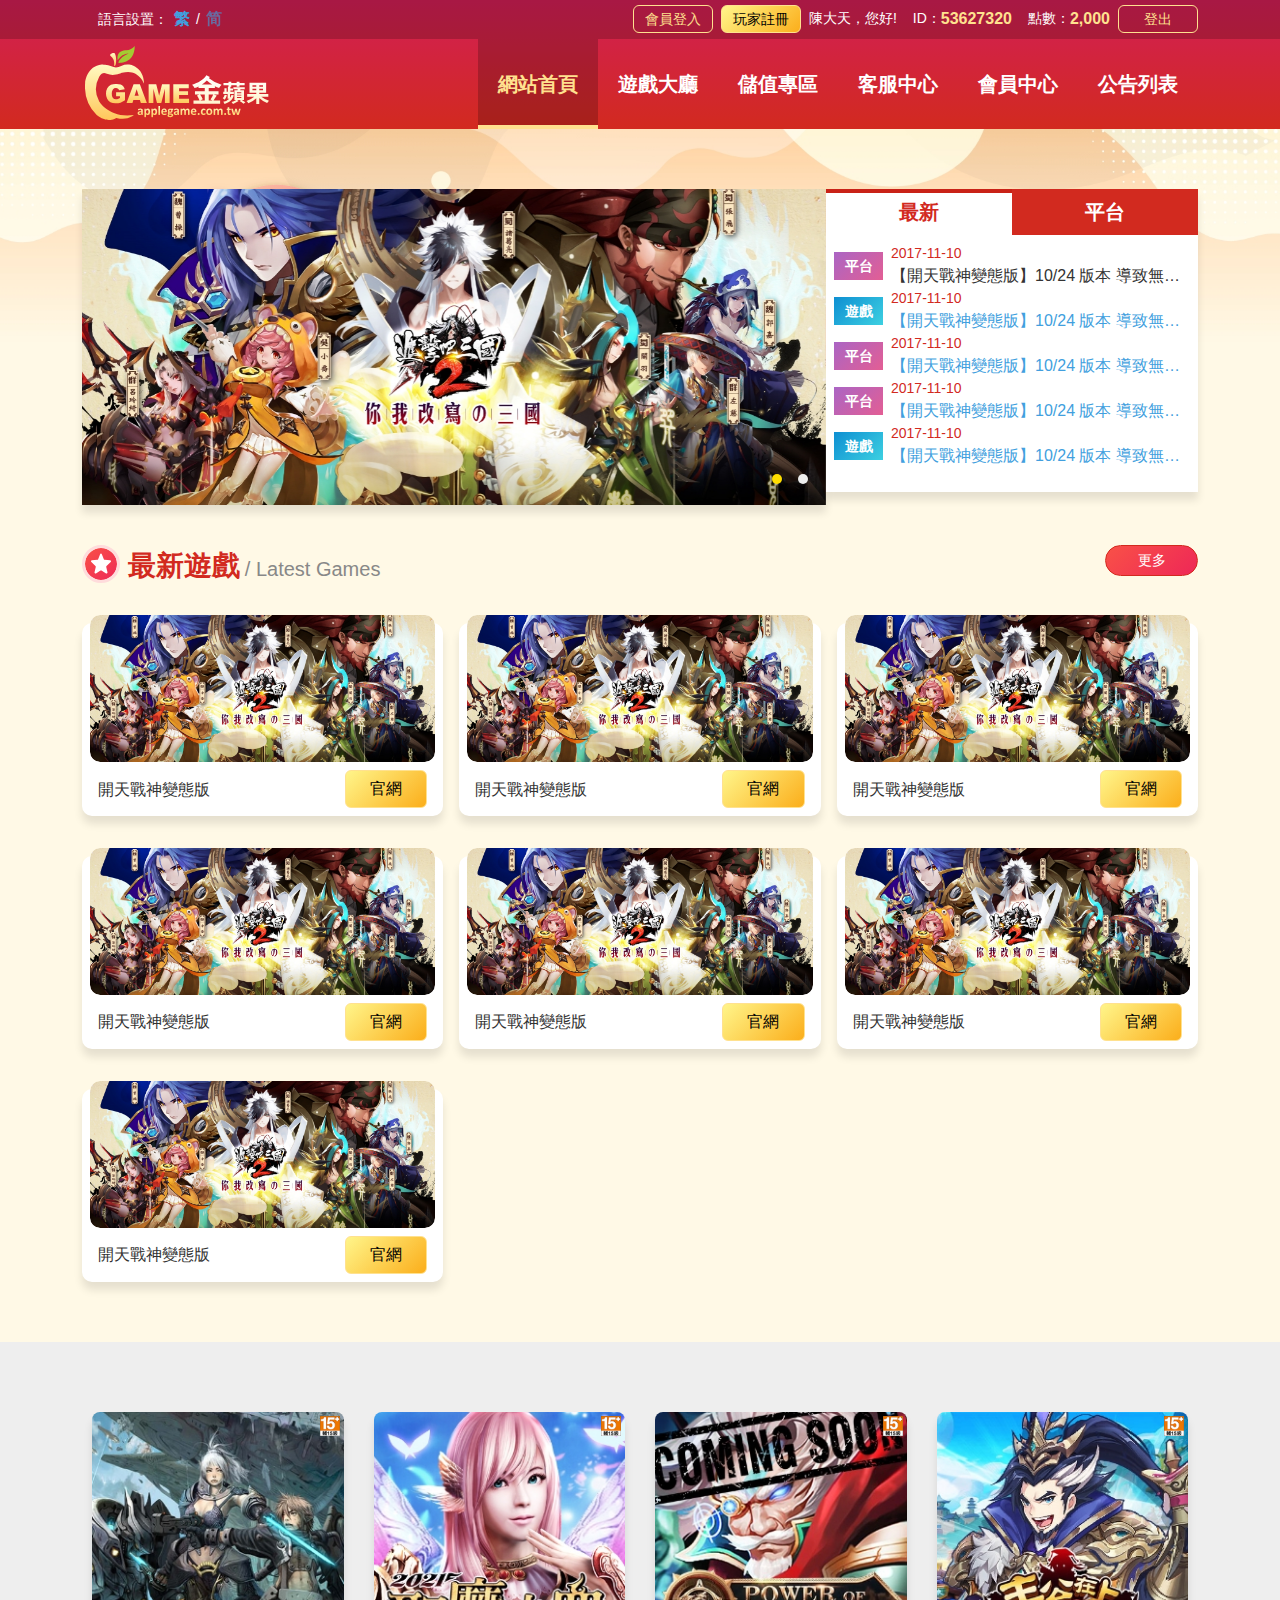
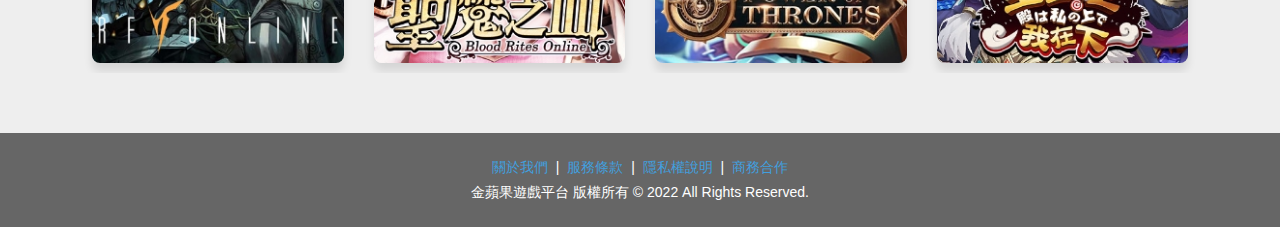
==== commit 80287cad: "20220608" ====
--- a/index.html
+++ b/index.html
@@ -98,7 +98,7 @@
                     <div class="col-lg-4 mb-3">
                         <div class="con-block rounded-0 shadow">
                             <!--最新公告-->
-                            <div class="news-list">
+                            <div class="">
                                 <div class="tabs-style01 bg-danger">
                                     <div class="nav nav-pills nav-fill" id="pills-tab" role="tablist">
                                         <a class="nav-item nav-link active" id="news-type01-tab" data-bs-toggle="pill" data-bs-target="#news-type01" role="tab" aria-controls="news-type01" aria-selected="true">
@@ -111,13 +111,13 @@
                                 </div>
                                 <div class="tab-content p-lg-2 p-1" id="pills-tabContent">
                                     <div class="tab-pane fade show active" id="news-type01" role="tabpanel" aria-labelledby="news-type01-tab">
-                                        <ul>
-                                            <li>
-                                                <a href="news-infor.html" class="news-list-item d-flex align-items-center">
-                                                    <span class="badge badge-bg1-gradient me-2">平台</span>
-                                                    <div class="news-list-r">
-                                                        <div class="text-danger fs-14">2017-11-10</div>
-                                                        <div class="text-truncate">【開天戰神變態版】10/24 版本 導致無法登入問題</div>
+                                        <ul class="list-unstyled">
+                                            <li>
+                                                <a href="news-infor.html" class="news-list-item d-flex align-items-center">
+                                                    <span class="badge badge-bg1-gradient me-2">平台</span>
+                                                    <div class="news-list-r">
+                                                        <p class="text-danger fs-14 mb-0">2017-11-10</p>
+                                                        <p class="text-dark text-truncate mb-0">【開天戰神變態版】10/24 版本 導致無法登入問題</p>            
                                                     </div>
                                                 </a>
                                             </li>
--- a/css/all.css
+++ b/css/all.css
@@ -5706,13 +5706,11 @@
 }
 
 a {
-  color: #ffffff;
   text-decoration: none;
   background-color: transparent;
 }
 
 a:hover {
-  color: #ffffff;
   text-decoration: none;
 }
 
@@ -5797,7 +5795,7 @@
   border: 0;
 }
 
-@media (max-width: 767px) {
+@media (max-width: 767.98px) {
   .con-table .table th, .con-table .table td {
     font-size: 0.875rem;
   }
@@ -5811,7 +5809,7 @@
   padding: 0.5rem;
 }
 
-@media (max-width: 767px) {
+@media (max-width: 767.98px) {
   .con-table .table td {
     padding: 0.75rem 0.5rem;
   }
@@ -5825,7 +5823,6 @@
   margin-bottom: 0.375rem;
 }
 
-/* 主要區塊 */
 .wrap {
   position: relative;
   min-height: calc(100vh - 226px);
@@ -5834,8 +5831,21 @@
   min-height: 100vh;
 }
 
+@media (max-width: 767.98px) {
+  .wrap {
+    min-height: calc(100vh - 106px);
+    margin-bottom: 59px;
+  }
+}
+
 .section {
   padding: 3.75rem 0;
+}
+
+@media (max-width: 767.98px) {
+  .section {
+    padding: 1.875rem 0;
+  }
 }
 
 .section-style01 {
@@ -5845,6 +5855,13 @@
   background-size: 80%;
 }
 
+@media (max-width: 767.98px) {
+  .section-style01 {
+    background-position: center 40px;
+    background-size: 90%;
+  }
+}
+
 .section-style02 {
   background: #EEEEEE;
 }
@@ -5854,15 +5871,17 @@
   padding-bottom: 3.125rem;
 }
 
+@media (max-width: 767.98px) {
+  .inPage {
+    margin-top: 0;
+    padding-bottom: 1.25rem;
+  }
+}
+
 .con-block {
   position: relative;
-  background-color: #ffffff;
+  background-color: #FFFFFF;
   border-radius: 8px;
-  overflow: hidden;
-}
-
-.rounded {
-  border-radius: 8px !important;
   overflow: hidden;
 }
 
@@ -5870,6 +5889,12 @@
   border-top-left-radius: 0;
   border-top-right-radius: 0;
   padding: 2.5rem 1.875rem;
+}
+
+@media (max-width: 767.98px) {
+  .con-block.con-inpage {
+    padding: 1.5rem 1rem;
+  }
 }
 
 .con-block.con-inpage:after {
@@ -5884,50 +5909,16 @@
   left: 0px;
 }
 
-@media (max-width: 767px) {
-  .wrap {
-    min-height: calc(100vh - 106px);
-    margin-bottom: 59px;
-  }
-  .section {
-    padding: 1.875rem 0;
-  }
-  .section-style01 {
-    background-position: center 40px;
-    background-size: 90%;
-  }
-  .inPage {
-    margin-top: 0;
-    padding-bottom: 1.25rem;
-  }
-  .con-block.con-inpage {
-    padding: 1.5rem 1rem;
-  }
-}
-
-/*內頁-左側submenu*/
-.left-submenu {
-  background: #de0d4e;
-  /* Old browsers */
-  /* FF3.6-15 */
-  /* Chrome10-25,Safari5.1-6 */
+.submenu {
   background: linear-gradient(135deg, #de0d4e 0%, #d22a1f 100%);
-  /* W3C, IE10+, FF16+, Chrome26+, Opera12+, Safari7+ */
-  border-radius: 8px;
-  padding: 0.625rem 0;
-}
-
-.left-submenu .row {
-  margin: 0;
-}
-
-.left-submenu a {
-  width: 100%;
+  border-radius: 6px;
+}
+
+.submenu .submenu-btn {
   height: 50px;
-  font-size: 1.125rem;
   font-weight: bold;
-  background: #ffffff;
-  color: #603D0A;
+  background: #FFFFFF;
+  color: #333333;
   text-align: center;
   display: -webkit-box;
   display: -ms-flexbox;
@@ -5939,51 +5930,26 @@
       -ms-flex-pack: center;
           justify-content: center;
   border-radius: 6px;
-  padding: 0 0.75rem;
-  margin: 5px 0;
-}
-
-.left-submenu a img {
+}
+
+.submenu .submenu-btn img {
   margin-right: 6px;
 }
 
-.left-submenu a.active, .left-submenu a:hover {
+.submenu .submenu-btn.active, .submenu .submenu-btn:hover {
   text-decoration: none;
-  background: #fffac2;
-  background: linear-gradient(135deg, #fffac2 0%, #ffc75b 100%);
-}
-
-@media (max-width: 767px) {
-  .left-submenu {
-    padding: 0.375rem;
-    margin-bottom: 0.625rem;
-  }
-  .left-submenu .col-3, .left-submenu .col-4, .left-submenu .col-6 {
-    padding: 0 0.375rem;
-  }
-  .left-submenu a {
-    height: 40px;
-    font-size: 1rem;
-    -webkit-box-pack: center;
-        -ms-flex-pack: center;
-            justify-content: center;
-    padding: 0 0.25rem;
-  }
-  .left-submenu a img {
-    display: none;
-  }
-}
-
-/*AD廣告*/
+  background: linear-gradient(135deg, #fff58a 0%, #fbae1b 100%);
+}
+
 .ad-block h2.tit-style, .ad-block .tit-style.h2 {
   text-align: center;
   margin: 0;
 }
 
-.ad-item {
-  position: relative;
-  border-radius: 10px;
-  padding: 0.625rem;
+@media (max-width: 767.98px) {
+  .ad-block h2.tit-style img, .ad-block .tit-style.h2 img {
+    width: 150px;
+  }
 }
 
 .ad-block .owl-nav {
@@ -6000,8 +5966,13 @@
   z-index: -1;
 }
 
-.ad-block .owl-nav button.owl-next,
-.ad-block .owl-nav button.owl-prev {
+@media (max-width: 767.98px) {
+  .ad-block .owl-nav {
+    display: none;
+  }
+}
+
+.ad-block .owl-nav button.owl-next, .ad-block .owl-nav button.owl-prev {
   width: 30px;
   line-height: 70px;
   background: #cda035;
@@ -6013,25 +5984,35 @@
   font-size: 1.25rem;
 }
 
-.ad-block .owl-nav button.owl-prev,
-.ad-block .owl-nav button.owl-next {
-  display: inline-block;
-}
-
-.ad-block .owl-nav button.owl-prev {
-  margin-left: -2.25rem;
-}
-
-.ad-block .owl-nav button.owl-next {
-  margin-right: -2.25rem;
-}
-
-.ad-block .owl-nav button.owl-next:hover,
-.ad-block .owl-nav button.owl-prev:hover {
+.ad-block .owl-nav button.owl-next:hover, .ad-block .owl-nav button.owl-prev:hover {
   background: #cda035;
   background: -webkit-gradient(linear, left top, right top, from(#cda035), color-stop(31%, #f9df7b), color-stop(51%, #fff3a6), color-stop(68%, #f9df7b), to(#cda035));
   background: linear-gradient(to right, #cda035 0%, #f9df7b 31%, #fff3a6 51%, #f9df7b 68%, #cda035 100%);
   color: #3B2A07;
+}
+
+.ad-block .owl-nav button.owl-prev, .ad-block .owl-nav button.owl-next {
+  display: inline-block;
+}
+
+.ad-block .owl-nav button.owl-prev {
+  margin-left: -2.25rem;
+}
+
+.ad-block .owl-nav button.owl-next {
+  margin-right: -2.25rem;
+}
+
+.ad-item {
+  position: relative;
+  border-radius: 10px;
+  padding: 0.625rem;
+}
+
+@media (max-width: 767.98px) {
+  .ad-item {
+    padding: 0.25rem;
+  }
 }
 
 .ad-item .ad-img {
@@ -6043,23 +6024,6 @@
 
 .ad-item .ad-img .gameList-tagAge {
   width: 20px;
-}
-
-@media (max-width: 767px) {
-  .ad {
-    -webkit-box-ordinal-group: 2;
-        -ms-flex-order: 1;
-            order: 1;
-  }
-  .ad-block h2.tit-style img, .ad-block .tit-style.h2 img {
-    width: 150px;
-  }
-  .ad-item {
-    padding: 0.25rem;
-  }
-  .ad-block .owl-nav {
-    display: none;
-  }
 }
 
 /*header*/
@@ -6441,7 +6405,7 @@
   margin: 0.25rem 0;
 }
 
-@media (max-width: 767px) {
+@media (max-width: 767.98px) {
   .footer {
     display: none;
   }
@@ -6452,7 +6416,7 @@
   display: none;
 }
 
-@media (max-width: 767px) {
+@media (max-width: 767.98px) {
   .tabbar {
     width: 100%;
     height: 60px;
@@ -6519,16 +6483,16 @@
   }
 }
 
-.pd-item .card-img {
+.hvr-grow, .pd-item .card-img {
   -webkit-transform: scale(1);
   transform: scale(1);
   -webkit-transition: .3s ease-in-out;
   transition: .3s ease-in-out;
 }
 
-.pd-item:hover .card-img {
-  -webkit-transform: scale(1.1);
-  transform: scale(1.1);
+.hvr-grow:hover, .pd-item:hover .card-img {
+  -webkit-transform: scale(1.05);
+  transform: scale(1.05);
 }
 
 .headline-section {
@@ -6547,7 +6511,7 @@
           align-items: center;
 }
 
-@media (max-width: 767px) {
+@media (max-width: 767.98px) {
   .headline-section {
     min-height: 100px;
     padding: 1.25rem 0;
@@ -6593,7 +6557,7 @@
   bottom: 0px;
 }
 
-@media (max-width: 767px) {
+@media (max-width: 767.98px) {
   .headline.line-btm::after {
     position: absolute;
     content: "";
@@ -6612,7 +6576,7 @@
   opacity: .15;
 }
 
-@media (max-width: 767px) {
+@media (max-width: 767.98px) {
   .headline-small {
     margin-top: -5px;
   }
@@ -6629,7 +6593,7 @@
   margin-left: 5px;
 }
 
-@media (max-width: 767px) {
+@media (max-width: 767.98px) {
   .subtitle-style01 .en {
     display: none;
   }
@@ -6639,7 +6603,7 @@
   vertical-align: bottom;
 }
 
-@media (max-width: 767px) {
+@media (max-width: 767.98px) {
   .subtitle-style01 img {
     height: 30px;
   }
@@ -6714,7 +6678,7 @@
   opacity: 1;
 }
 
-@media (max-width: 767px) {
+@media (max-width: 767.98px) {
   .popup-style .modal-header h5, .popup-style .modal-header .h5 {
     font-size: 1rem;
   }
@@ -6827,7 +6791,7 @@
   height: 100%;
 }
 
-@media (max-width: 767px) {
+@media (max-width: 767.98px) {
   .main-random-block .owl-carousel .owl-stage-outer {
     border-radius: 10px;
     -webkit-box-shadow: 0px 3px 6px 0px rgba(0, 0, 0, 0.2);
@@ -6842,7 +6806,7 @@
   bottom: 0px;
 }
 
-@media (max-width: 767px) {
+@media (max-width: 767.98px) {
   .main-random-block .owl-carousel.owl-drag .owl-item .rd-shading {
     display: none;
   }
@@ -6863,7 +6827,7 @@
   transition: all .25s ease;
 }
 
-@media (max-width: 767px) {
+@media (max-width: 767.98px) {
   .main-random-block .owl-theme .owl-dots .owl-dot span {
     width: 6px;
     height: 6px;
@@ -6886,7 +6850,7 @@
   padding: 0.625rem;
 }
 
-@media (max-width: 767px) {
+@media (max-width: 767.98px) {
   .main-random-block .owl-theme .owl-nav.disabled + .owl-dots {
     padding: 0 0.25rem;
   }
@@ -6926,7 +6890,7 @@
   transition-property: transform, -webkit-transform;
 }
 
-@media (max-width: 767px) {
+@media (max-width: 767.98px) {
   .news-list a.news-list-item {
     font-size: 0.875rem;
   }
@@ -6945,7 +6909,7 @@
 }
 
 .news-list-r {
-  width: calc(100% - 50px);
+  width: calc(100% - 55px);
 }
 
 .news-list-text {
@@ -6965,7 +6929,7 @@
   padding: 1.875rem 1rem;
 }
 
-@media (max-width: 767px) {
+@media (max-width: 767.98px) {
   .newsDetail-top {
     padding: 1rem;
   }
@@ -6976,7 +6940,7 @@
   margin: 0 0 0.75rem 0;
 }
 
-@media (max-width: 767px) {
+@media (max-width: 767.98px) {
   .newsDetail-top h3, .newsDetail-top .h3 {
     font-size: 1.25rem;
     margin: 0 0 0.625rem 0;
@@ -6989,7 +6953,7 @@
   margin: 0;
 }
 
-@media (max-width: 767px) {
+@media (max-width: 767.98px) {
   .newsDetail-top p {
     font-size: 0.875rem;
   }
@@ -6999,7 +6963,7 @@
   padding: 2.5rem;
 }
 
-@media (max-width: 767px) {
+@media (max-width: 767.98px) {
   .newsDetail-content {
     padding: 1.25rem 1rem;
   }
@@ -7014,13 +6978,13 @@
   margin: 1rem auto;
 }
 
-@media (max-width: 767px) {
+@media (max-width: 767.98px) {
   .newsDetail-content img {
     max-width: 100%;
   }
 }
 
-@media (max-width: 767px) {
+@media (max-width: 767.98px) {
   .newsDetail-content p {
     font-size: 0.875rem;
   }
@@ -7088,7 +7052,7 @@
           justify-content: center;
 }
 
-@media (max-width: 767px) {
+@media (max-width: 767.98px) {
   .product-more {
     height: 300px;
   }
@@ -7120,7 +7084,7 @@
   left: 0px;
 }
 
-@media (max-width: 767px) {
+@media (max-width: 767.98px) {
   .gameDetail-pic .game-text {
     position: relative;
   }
@@ -7130,13 +7094,13 @@
   width: 40px;
 }
 
-@media (max-width: 767px) {
+@media (max-width: 767.98px) {
   .gameDetail-pic .gameList-tagAge {
     width: 25px;
   }
 }
 
-@media (max-width: 767px) {
+@media (max-width: 767.98px) {
   .server-block .btn {
     font-size: 0.875rem;
   }
@@ -7198,7 +7162,7 @@
   padding: 0.75rem;
 }
 
-@media (max-width: 767px) {
+@media (max-width: 767.98px) {
   .pay-types {
     height: 80px;
     padding: 0.375rem;
@@ -7213,7 +7177,7 @@
   margin-bottom: 0.25rem;
 }
 
-@media (max-width: 767px) {
+@media (max-width: 767.98px) {
   .pay-types .pay-types-pic {
     width: 100%;
   }
@@ -7223,7 +7187,7 @@
   margin: 0;
 }
 
-@media (max-width: 767px) {
+@media (max-width: 767.98px) {
   .pay-types p {
     font-size: 0.875rem;
   }
@@ -7235,7 +7199,7 @@
   bottom: 0px;
 }
 
-@media (max-width: 767px) {
+@media (max-width: 767.98px) {
   .pay-check img {
     width: 30px;
   }
@@ -7247,7 +7211,7 @@
   margin: 1.25rem 0;
 }
 
-@media (max-width: 767px) {
+@media (max-width: 767.98px) {
   .amount {
     margin: 0.75rem 0;
   }
@@ -7268,7 +7232,7 @@
   margin: 0;
 }
 
-@media (max-width: 767px) {
+@media (max-width: 767.98px) {
   .pay-types-box {
     margin: 0 -0.625rem;
   }
@@ -7285,7 +7249,7 @@
   padding: 1.875rem 0 0 0;
 }
 
-@media (max-width: 767px) {
+@media (max-width: 767.98px) {
   .login .con-inpage {
     padding: 1rem 0 0 0;
   }
@@ -7295,7 +7259,7 @@
   padding: 1.875rem 0 0 0;
 }
 
-@media (max-width: 767px) {
+@media (max-width: 767.98px) {
   .login .tabs-style02 + .tab-content {
     padding: 1.25rem 0 0 0;
   }
@@ -7306,7 +7270,7 @@
   z-index: 2;
 }
 
-@media (max-width: 767px) {
+@media (max-width: 767.98px) {
   .login .img-foil01, .login .img-foil02 {
     display: none;
   }
@@ -7366,7 +7330,7 @@
           align-items: center;
 }
 
-@media (max-width: 767px) {
+@media (max-width: 767.98px) {
   .other-login-block {
     padding: 1.25rem 1rem;
   }
@@ -7394,7 +7358,7 @@
   transform: translateY(-8px);
 }
 
-@media (max-width: 767px) {
+@media (max-width: 767.98px) {
   .other-login-block .other-login-btn img {
     width: 40px;
   }
@@ -9178,8 +9142,8 @@
   font-size: 1rem !important;
 }
 
-.fs-18 {
-  font-size: 0.125rem !important;
+.fs-18, .submenu .submenu-btn {
+  font-size: 1.125rem !important;
 }
 
 .fs-20, .subtitle-style01 .en {
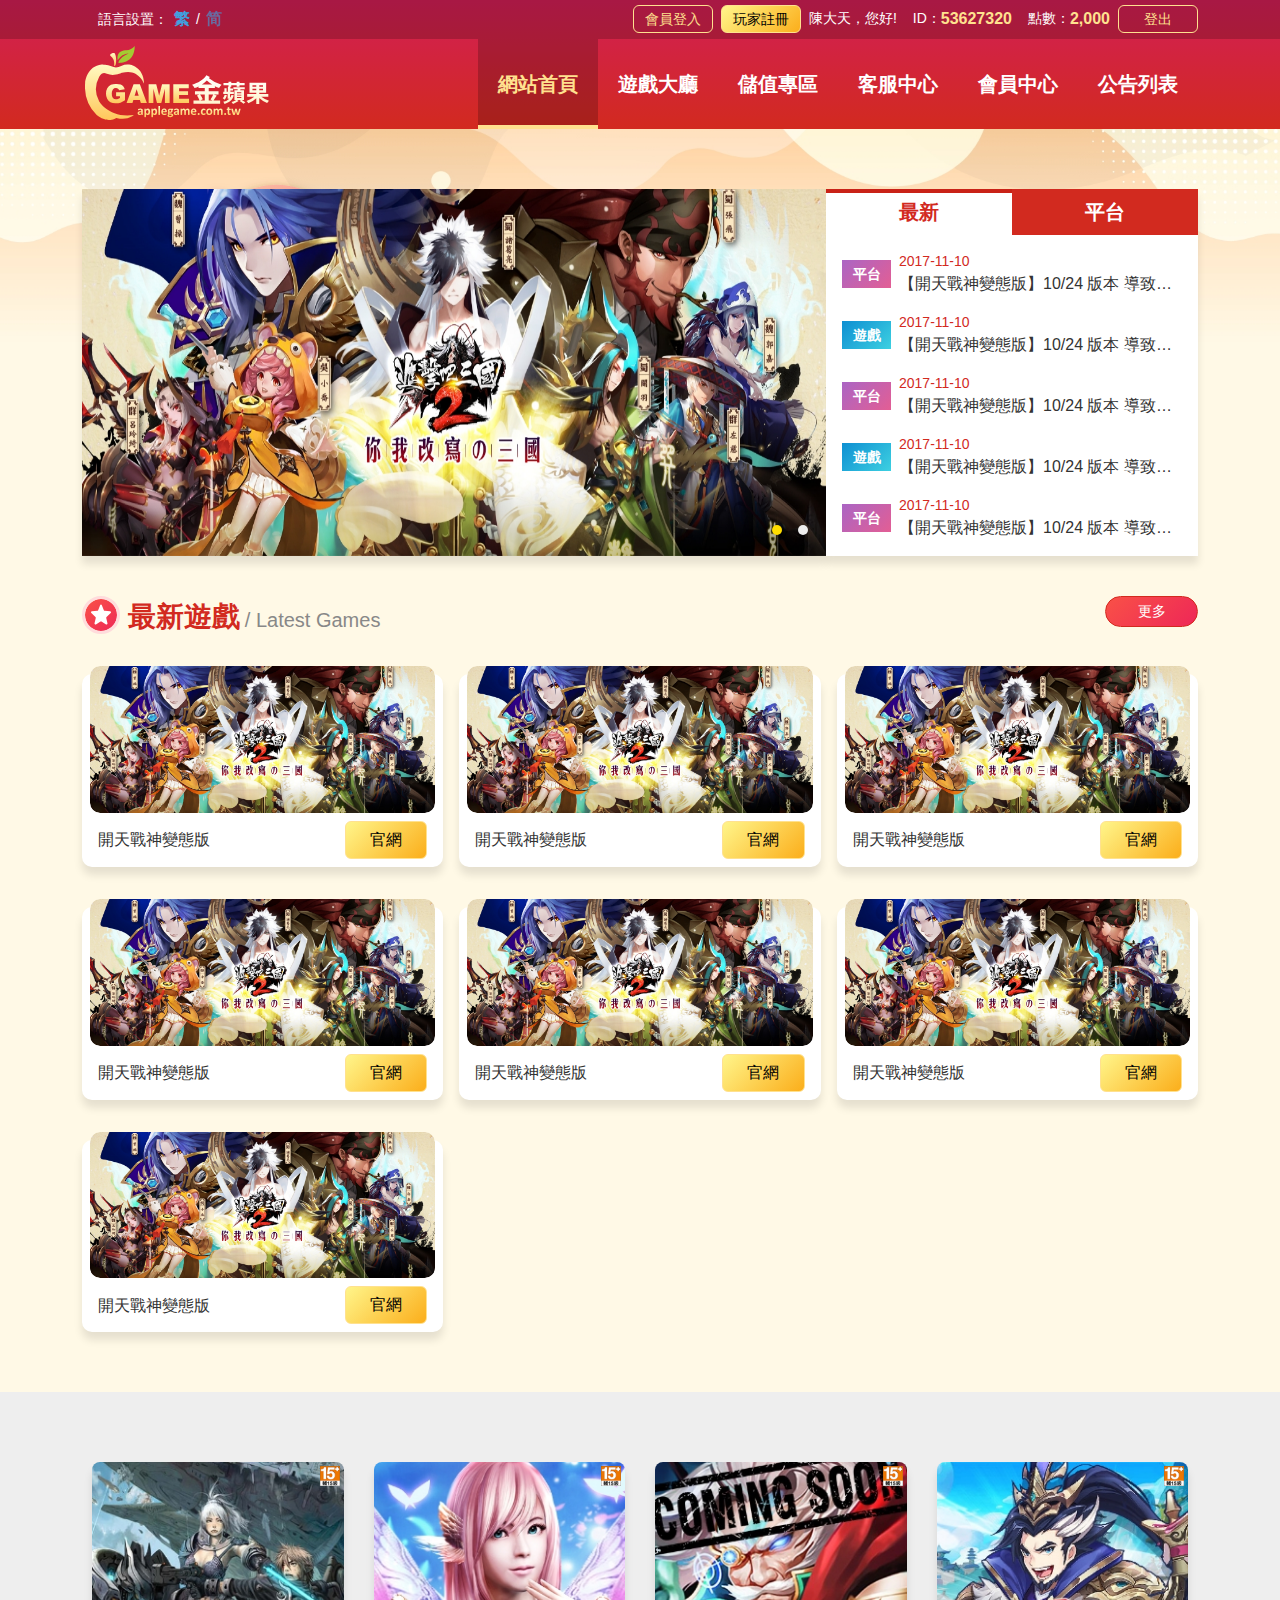
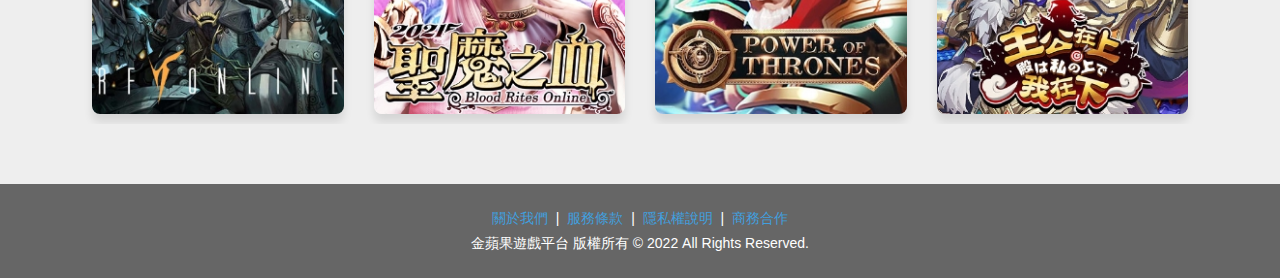
==== commit 83885473: "20220608" ====
--- a/index.html
+++ b/index.html
@@ -98,7 +98,7 @@
                     <div class="col-lg-4 mb-3">
                         <div class="con-block rounded-0 shadow">
                             <!--最新公告-->
-                            <div class="">
+                            <div class="news-list">
                                 <div class="tabs-style01 bg-danger">
                                     <div class="nav nav-pills nav-fill" id="pills-tab" role="tablist">
                                         <a class="nav-item nav-link active" id="news-type01-tab" data-bs-toggle="pill" data-bs-target="#news-type01" role="tab" aria-controls="news-type01" aria-selected="true">
@@ -111,147 +111,98 @@
                                 </div>
                                 <div class="tab-content p-lg-2 p-1" id="pills-tabContent">
                                     <div class="tab-pane fade show active" id="news-type01" role="tabpanel" aria-labelledby="news-type01-tab">
-                                        <ul class="list-unstyled">
-                                            <li>
-                                                <a href="news-infor.html" class="news-list-item d-flex align-items-center">
-                                                    <span class="badge badge-bg1-gradient me-2">平台</span>
-                                                    <div class="news-list-r">
-                                                        <p class="text-danger fs-14 mb-0">2017-11-10</p>
-                                                        <p class="text-dark text-truncate mb-0">【開天戰神變態版】10/24 版本 導致無法登入問題</p>            
-                                                    </div>
-                                                </a>
-                                            </li>
-                                            <li>
-                                                <a href="news-infor.html" class="news-list-item d-flex align-items-center">
+                                        <ul class="list-unstyled mb-0">
+                                            <li>
+                                                <a href="news-infor.html" class="news-item p-2">
+                                                    <span class="badge badge-bg1-gradient me-2">平台</span>
+                                                    <div class="news-item-title">
+                                                        <p class="text-danger fs-14 mb-0">2017-11-10</p>
+                                                        <p class="text-dark text-truncate mb-0">【開天戰神變態版】10/24 版本 導致無法登入問題</p>            
+                                                    </div>
+                                                </a>
+                                            </li>
+                                            <li>
+                                                <a href="news-infor.html" class="news-item p-2">
                                                     <span class="badge badge-bg2-gradient me-2">遊戲</span>
-                                                    <div class="news-list-r">
-                                                        <div class="text-danger fs-14">2017-11-10</div>
-                                                        <div class="text-truncate">【開天戰神變態版】10/24 版本 導致無法登入問題</div>
-                                                    </div>
-                                                </a>
-                                            </li>
-                                            <li>
-                                                <a href="news-infor.html" class="news-list-item d-flex align-items-center">
-                                                    <span class="badge badge-bg1-gradient me-2">平台</span>
-                                                    <div class="news-list-r">
-                                                        <div class="text-danger fs-14">2017-11-10</div>
-                                                        <div class="text-truncate">【開天戰神變態版】10/24 版本 導致無法登入問題</div>
-                                                    </div>
-                                                </a>
-                                            </li>
-                                            <li>
-                                                <a href="news-infor.html" class="news-list-item d-flex align-items-center">
-                                                    <span class="badge badge-bg1-gradient me-2">平台</span>
-                                                    <div class="news-list-r">
-                                                        <div class="text-danger fs-14">2017-11-10</div>
-                                                        <div class="text-truncate">【開天戰神變態版】10/24 版本 導致無法登入問題</div>
-                                                    </div>
-                                                </a>
-                                            </li>
-                                            <li>
-                                                <a href="news-infor.html" class="news-list-item d-flex align-items-center">
+                                                    <div class="news-item-title">
+                                                        <p class="text-danger fs-14 mb-0">2017-11-10</p>
+                                                        <p class="text-dark text-truncate mb-0">【開天戰神變態版】10/24 版本 導致無法登入問題</p>            
+                                                    </div>
+                                                </a>
+                                            </li>
+                                            <li>
+                                                <a href="news-infor.html" class="news-item p-2">
+                                                    <span class="badge badge-bg1-gradient me-2">平台</span>
+                                                    <div class="news-item-title">
+                                                        <p class="text-danger fs-14 mb-0">2017-11-10</p>
+                                                        <p class="text-dark text-truncate mb-0">【開天戰神變態版】10/24 版本 導致無法登入問題</p>            
+                                                    </div>
+                                                </a>
+                                            </li>
+                                            <li>
+                                                <a href="news-infor.html" class="news-item p-2">
                                                     <span class="badge badge-bg2-gradient me-2">遊戲</span>
-                                                    <div class="news-list-r">
-                                                        <div class="text-danger fs-14">2017-11-10</div>
-                                                        <div class="text-truncate">【開天戰神變態版】10/24 版本 導致無法登入問題</div>
+                                                    <div class="news-item-title">
+                                                        <p class="text-danger fs-14 mb-0">2017-11-10</p>
+                                                        <p class="text-dark text-truncate mb-0">【開天戰神變態版】10/24 版本 導致無法登入問題</p>            
+                                                    </div>
+                                                </a>
+                                            </li>
+                                            <li>
+                                                <a href="news-infor.html" class="news-item p-2">
+                                                    <span class="badge badge-bg1-gradient me-2">平台</span>
+                                                    <div class="news-item-title">
+                                                        <p class="text-danger fs-14 mb-0">2017-11-10</p>
+                                                        <p class="text-dark text-truncate mb-0">【開天戰神變態版】10/24 版本 導致無法登入問題</p>            
                                                     </div>
                                                 </a>
                                             </li>
                                         </ul>
                                     </div>
                                     <div class="tab-pane fade" id="news-type02" role="tabpanel" aria-labelledby="news-type02-tab">
-                                        <ul>
-                                            <li>
-                                                <a href="news-infor.html" class="news-list-item d-flex align-items-center">
-                                                    <span class="badge badge-bg1-gradient me-2">平台</span>
-                                                    <div class="news-list-r">
-                                                        <div class="text-danger fs-14">2017-11-10</div>
-                                                        <div class="text-truncate">【開天戰神變態版】10/24 版本 導致無法登入問題</div>
-                                                    </div>
-                                                </a>
-                                            </li>
-                                            <li>
-                                                <a href="news-infor.html" class="news-list-item d-flex align-items-center">
-                                                    <span class="badge badge-bg1-gradient me-2">平台</span>
-                                                    <div class="news-list-r">
-                                                        <div class="text-danger fs-14">2017-11-10</div>
-                                                        <div class="text-truncate">【開天戰神變態版】10/24 版本 導致無法登入問題</div>
-                                                    </div>
-                                                </a>
-                                            </li>
-                                            <li>
-                                                <a href="news-infor.html" class="news-list-item d-flex align-items-center">
-                                                    <span class="badge badge-bg1-gradient me-2">平台</span>
-                                                    <div class="news-list-r">
-                                                        <div class="text-danger fs-14">2017-11-10</div>
-                                                        <div class="text-truncate">【開天戰神變態版】10/24 版本 導致無法登入問題</div>
-                                                    </div>
-                                                </a>
-                                            </li>
-                                            <li>
-                                                <a href="news-infor.html" class="news-list-item d-flex align-items-center">
-                                                    <span class="badge badge-bg1-gradient me-2">平台</span>
-                                                    <div class="news-list-r">
-                                                        <div class="text-danger fs-14">2017-11-10</div>
-                                                        <div class="text-truncate">【開天戰神變態版】10/24 版本 導致無法登入問題</div>
-                                                    </div>
-                                                </a>
-                                            </li>
-                                            <li>
-                                                <a href="news-infor.html" class="news-list-item d-flex align-items-center">
-                                                    <span class="badge badge-bg1-gradient me-2">平台</span>
-                                                    <div class="news-list-r">
-                                                        <div class="text-danger fs-14">2017-11-10</div>
-                                                        <div class="text-truncate">【開天戰神變態版】10/24 版本 導致無法登入問題</div>
-                                                    </div>
-                                                </a>
-                                            </li>
-                                        </ul>
-                                    </div>
-                                    <div class="tab-pane fade" id="news-type03" role="tabpanel" aria-labelledby="news-type03-tab">
-                                        <ul>
-                                            <li>
-                                                <a href="news-infor.html" class="news-list-item d-flex align-items-center">
-                                                    <span class="badge bg-info me-2">遊戲</span>
-                                                    <div class="news-list-r">
-                                                        <div class="text-danger fs-14">2017-11-10</div>
-                                                        <div class="text-truncate">【開天戰神變態版】10/24 版本 導致無法登入問題</div>
-                                                    </div>
-                                                </a>
-                                            </li>
-                                            <li>
-                                                <a href="news-infor.html" class="news-list-item d-flex align-items-center">
-                                                    <span class="badge bg-info me-2">遊戲</span>
-                                                    <div class="news-list-r">
-                                                        <div class="text-danger fs-14">2017-11-10</div>
-                                                        <div class="text-truncate">【開天戰神變態版】10/24 版本 導致無法登入問題</div>
-                                                    </div>
-                                                </a>
-                                            </li>
-                                            <li>
-                                                <a href="news-infor.html" class="news-list-item d-flex align-items-center">
-                                                    <span class="badge bg-info me-2">遊戲</span>
-                                                    <div class="news-list-r">
-                                                        <div class="text-danger fs-14">2017-11-10</div>
-                                                        <div class="text-truncate">【開天戰神變態版】10/24 版本 導致無法登入問題</div>
-                                                    </div>
-                                                </a>
-                                            </li>
-                                            <li>
-                                                <a href="news-infor.html" class="news-list-item d-flex align-items-center">
-                                                    <span class="badge bg-info me-2">遊戲</span>
-                                                    <div class="news-list-r">
-                                                        <div class="text-danger fs-14">2017-11-10</div>
-                                                        <div class="text-truncate">【開天戰神變態版】10/24 版本 導致無法登入問題</div>
-                                                    </div>
-                                                </a>
-                                            </li>
-                                            <li>
-                                                <a href="news-infor.html" class="news-list-item d-flex align-items-center">
-                                                    <span class="badge bg-info me-2">遊戲</span>
-                                                    <div class="news-list-r">
-                                                        <div class="text-danger fs-14">2017-11-10</div>
-                                                        <div class="text-truncate">【開天戰神變態版】10/24 版本 導致無法登入問題</div>
+                                        <ul class="list-unstyled mb-0">
+                                            <li>
+                                                <a href="news-infor.html" class="news-item p-2">
+                                                    <span class="badge badge-bg1-gradient me-2">平台</span>
+                                                    <div class="news-item-title">
+                                                        <p class="text-danger fs-14 mb-0">2017-11-10</p>
+                                                        <p class="text-dark text-truncate mb-0">【開天戰神變態版】10/24 版本 導致無法登入問題</p>            
+                                                    </div>
+                                                </a>
+                                            </li>
+                                            <li>
+                                                <a href="news-infor.html" class="news-item p-2">
+                                                    <span class="badge badge-bg1-gradient me-2">平台</span>
+                                                    <div class="news-item-title">
+                                                        <p class="text-danger fs-14 mb-0">2017-11-10</p>
+                                                        <p class="text-dark text-truncate mb-0">【開天戰神變態版】10/24 版本 導致無法登入問題</p>            
+                                                    </div>
+                                                </a>
+                                            </li>
+                                            <li>
+                                                <a href="news-infor.html" class="news-item p-2">
+                                                    <span class="badge badge-bg1-gradient me-2">平台</span>
+                                                    <div class="news-item-title">
+                                                        <p class="text-danger fs-14 mb-0">2017-11-10</p>
+                                                        <p class="text-dark text-truncate mb-0">【開天戰神變態版】10/24 版本 導致無法登入問題</p>            
+                                                    </div>
+                                                </a>
+                                            </li>
+                                            <li>
+                                                <a href="news-infor.html" class="news-item p-2">
+                                                    <span class="badge badge-bg1-gradient me-2">平台</span>
+                                                    <div class="news-item-title">
+                                                        <p class="text-danger fs-14 mb-0">2017-11-10</p>
+                                                        <p class="text-dark text-truncate mb-0">【開天戰神變態版】10/24 版本 導致無法登入問題</p>            
+                                                    </div>
+                                                </a>
+                                            </li>
+                                            <li>
+                                                <a href="news-infor.html" class="news-item p-2">
+                                                    <span class="badge badge-bg1-gradient me-2">平台</span>
+                                                    <div class="news-item-title">
+                                                        <p class="text-danger fs-14 mb-0">2017-11-10</p>
+                                                        <p class="text-dark text-truncate mb-0">【開天戰神變態版】10/24 版本 導致無法登入問題</p>            
                                                     </div>
                                                 </a>
                                             </li>
--- a/css/all.css
+++ b/css/all.css
@@ -5745,6 +5745,18 @@
   color: #429FDE;
 }
 
+.bg-grayLight {
+  background-color: #F5F5F5;
+}
+
+.bg-gray {
+  background-color: #DDDDDD;
+}
+
+.bg-dark {
+  background-color: #333333;
+}
+
 .text-truncate-2 {
   overflow: hidden;
   text-overflow: ellipsis;
@@ -6857,137 +6869,22 @@
 }
 
 /*首頁-新聞列表*/
-.news-list ul {
-  padding: 0;
-  margin: 0;
-}
-
-.news-list li {
-  list-style: none;
-  -webkit-transition: all .3s ease;
-  transition: all .3s ease;
-}
-
-.news-list li:first-child {
-  border-top: none;
-}
-
-.news-list a.news-list-item {
-  color: #333333;
-  border-radius: 4px;
-  display: block;
-  padding: 0.5rem;
-  -webkit-transform: perspective(1px) translateZ(0);
-  transform: perspective(1px) translateZ(0);
-  -webkit-box-shadow: 0 0 1px rgba(0, 0, 0, 0);
-          box-shadow: 0 0 1px rgba(0, 0, 0, 0);
-  -webkit-transition-duration: 0.3s;
-  transition-duration: 0.3s;
-  -webkit-transition-property: transform;
-  -webkit-transition-property: -webkit-transform;
-  transition-property: -webkit-transform;
-  transition-property: transform;
-  transition-property: transform, -webkit-transform;
-}
-
-@media (max-width: 767.98px) {
-  .news-list a.news-list-item {
-    font-size: 0.875rem;
-  }
-}
-
-.news-list a.news-list-item:hover {
-  color: #333333;
-  text-decoration: none;
+.news-list a.news-item {
+  display: -webkit-box;
+  display: -ms-flexbox;
+  display: flex;
+  -webkit-box-align: center;
+      -ms-flex-align: center;
+          align-items: center;
+  border-radius: 6px;
+}
+
+.news-list a.news-item:hover {
   background-color: #f5f5f5;
 }
 
-.news-list a.news-list-item.hvr-grow:hover {
-  background-color: #ffffff;
-  -webkit-transform: scale(1.02);
-  transform: scale(1.02);
-}
-
-.news-list-r {
+.news-list .news-item-title {
   width: calc(100% - 55px);
-}
-
-.news-list-text {
-  font-size: 0.875rem;
-  color: #888888;
-}
-
-/*新聞詳情*/
-.newsDetail .con-block {
-  padding: 0;
-}
-
-.newsDetail-top {
-  background: #f5f5f5;
-  text-align: center;
-  border-top: 3px solid #C92217;
-  padding: 1.875rem 1rem;
-}
-
-@media (max-width: 767.98px) {
-  .newsDetail-top {
-    padding: 1rem;
-  }
-}
-
-.newsDetail-top h3, .newsDetail-top .h3 {
-  font-size: 1.625rem;
-  margin: 0 0 0.75rem 0;
-}
-
-@media (max-width: 767.98px) {
-  .newsDetail-top h3, .newsDetail-top .h3 {
-    font-size: 1.25rem;
-    margin: 0 0 0.625rem 0;
-  }
-}
-
-.newsDetail-top p {
-  font-size: 1.125rem;
-  color: #C92217;
-  margin: 0;
-}
-
-@media (max-width: 767.98px) {
-  .newsDetail-top p {
-    font-size: 0.875rem;
-  }
-}
-
-.newsDetail-content {
-  padding: 2.5rem;
-}
-
-@media (max-width: 767.98px) {
-  .newsDetail-content {
-    padding: 1.25rem 1rem;
-  }
-}
-
-.newsDetail-content img {
-  width: auto;
-  height: auto;
-  max-width: 600px;
-  max-height: 100%;
-  display: block;
-  margin: 1rem auto;
-}
-
-@media (max-width: 767.98px) {
-  .newsDetail-content img {
-    max-width: 100%;
-  }
-}
-
-@media (max-width: 767.98px) {
-  .newsDetail-content p {
-    font-size: 0.875rem;
-  }
 }
 
 /*遊戲大廳*/
